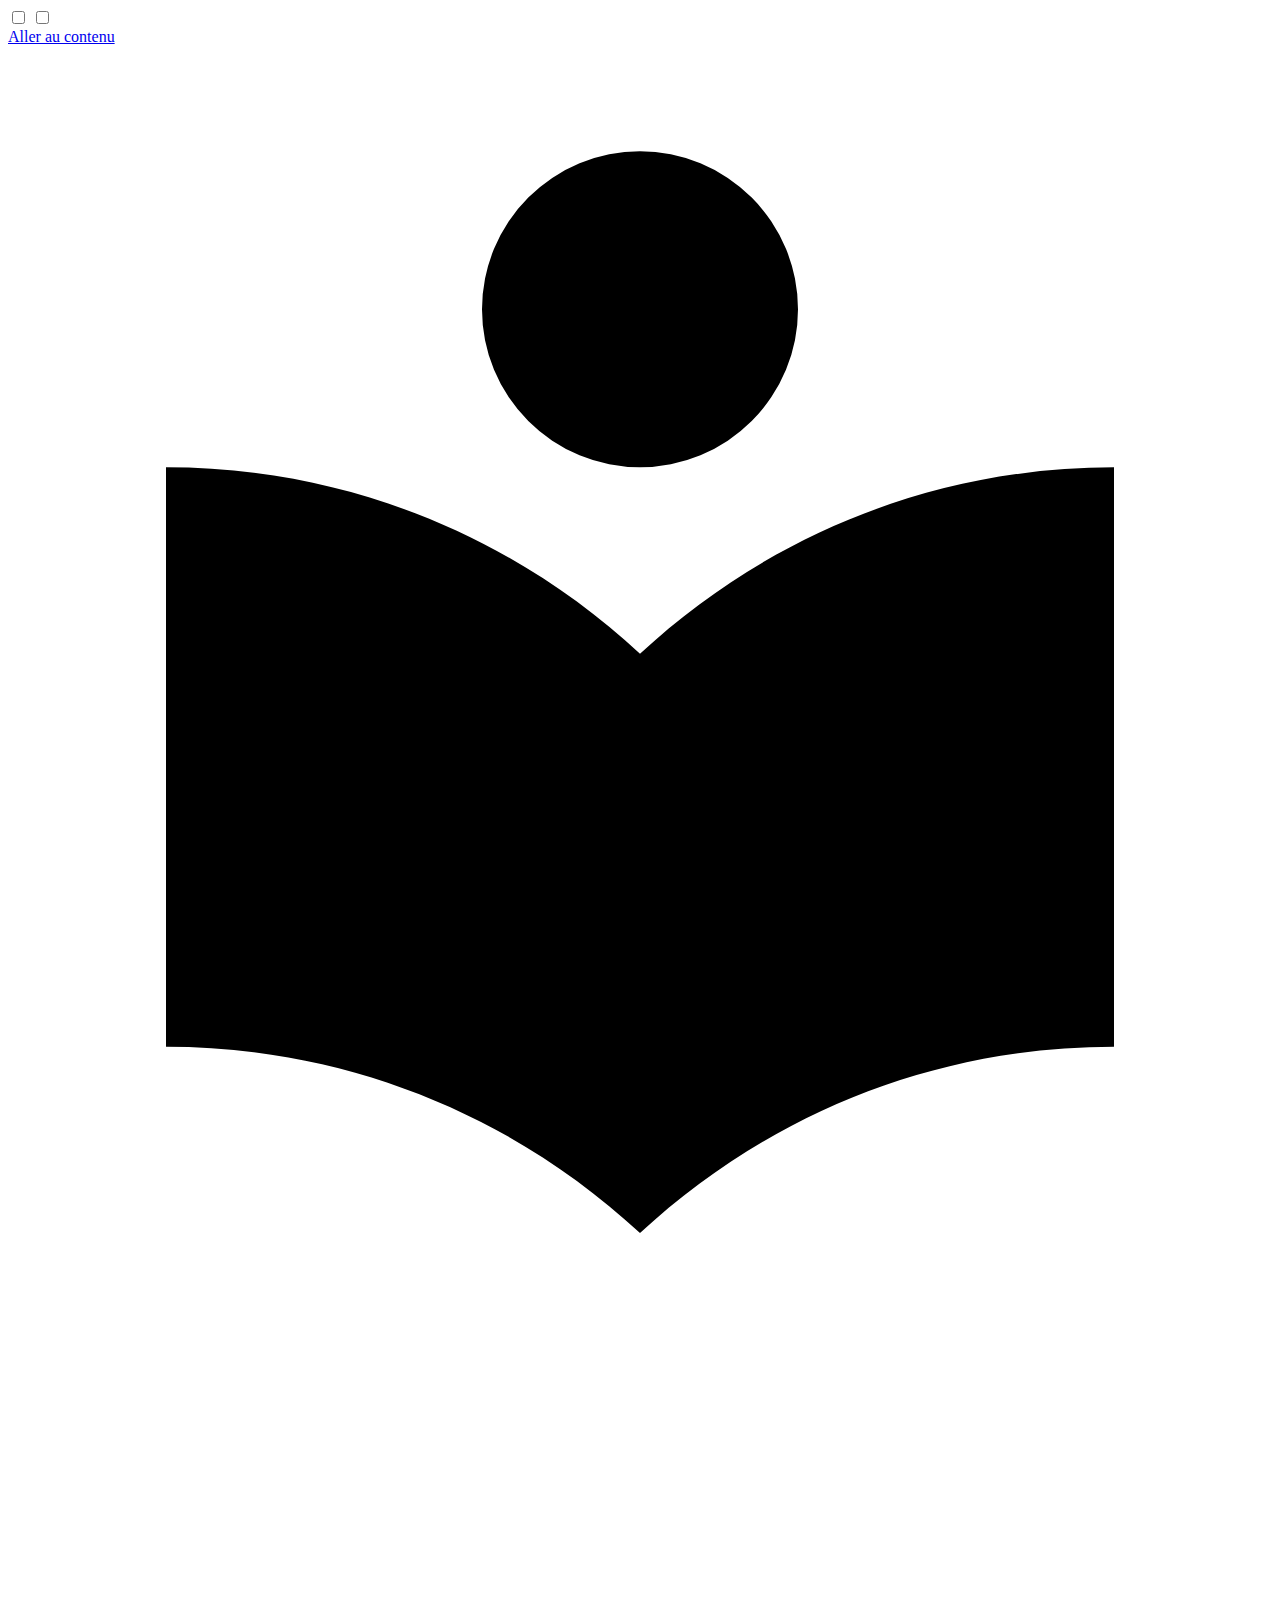
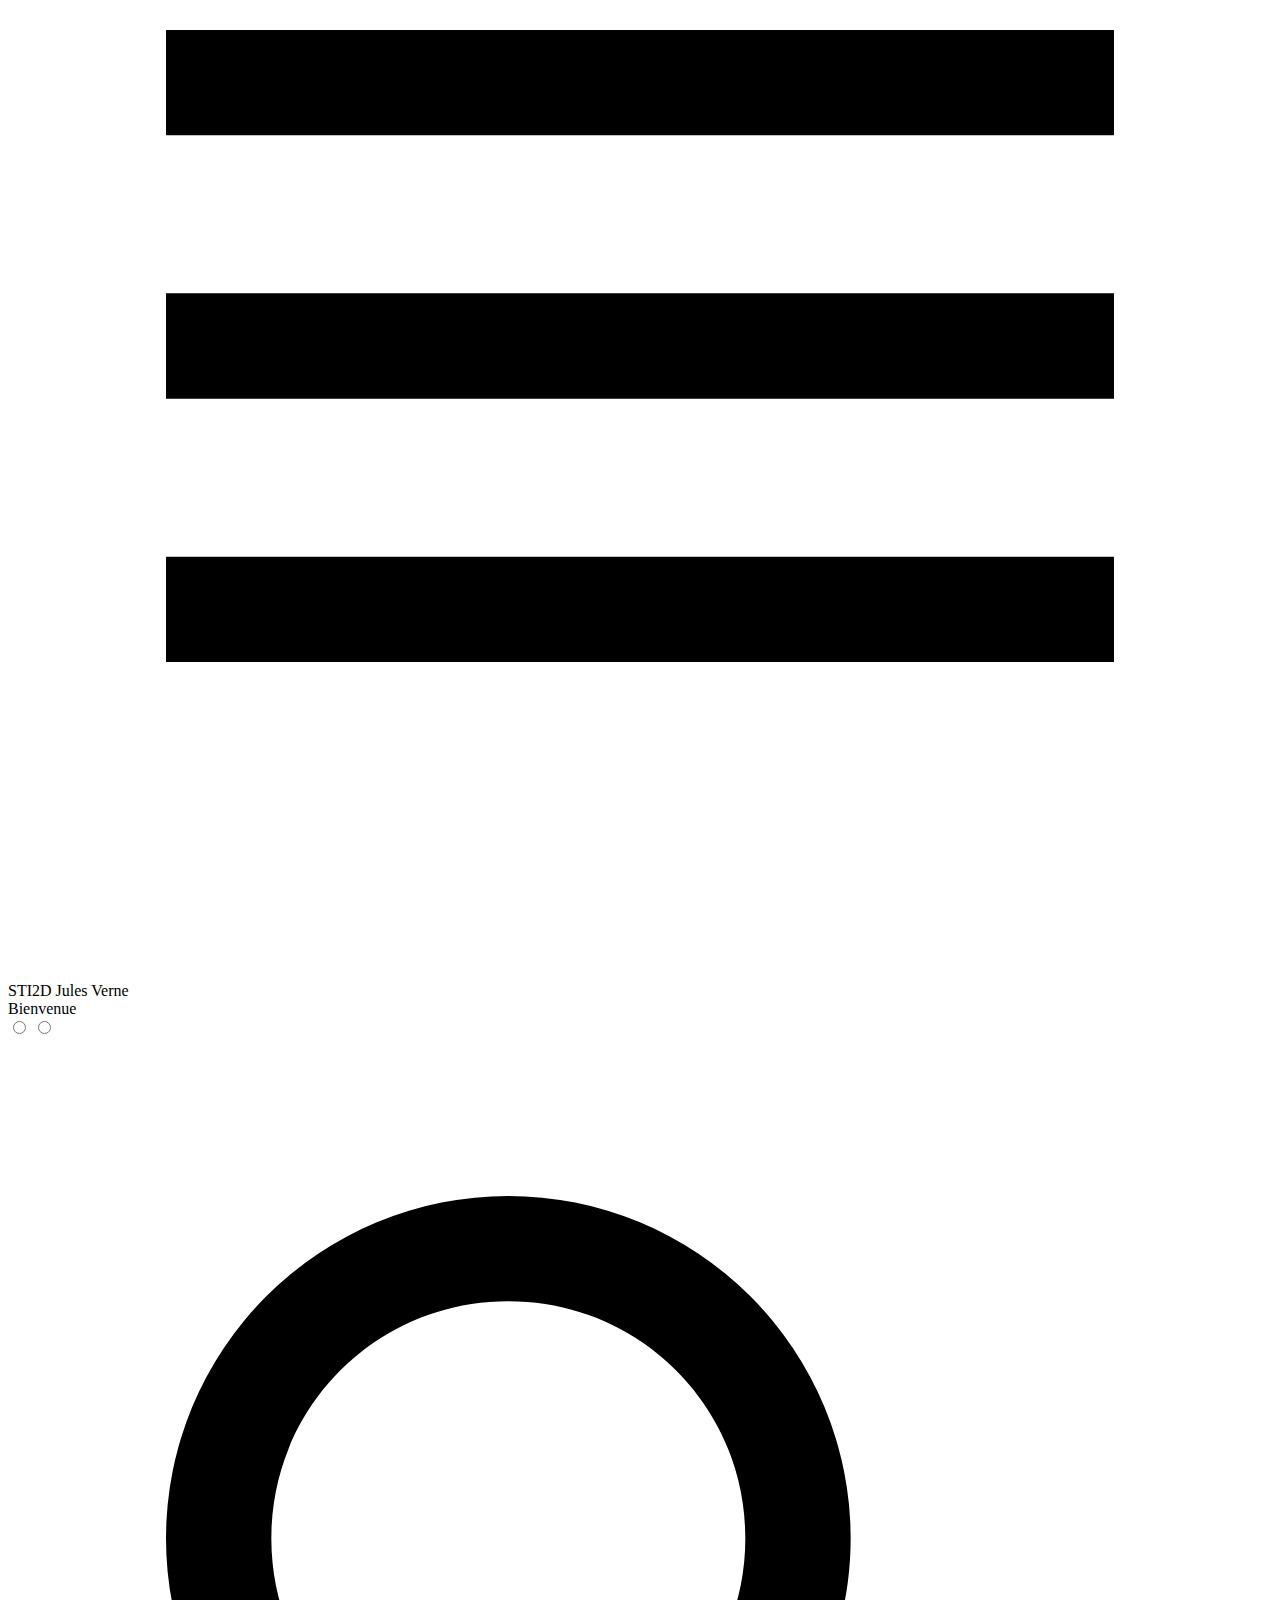
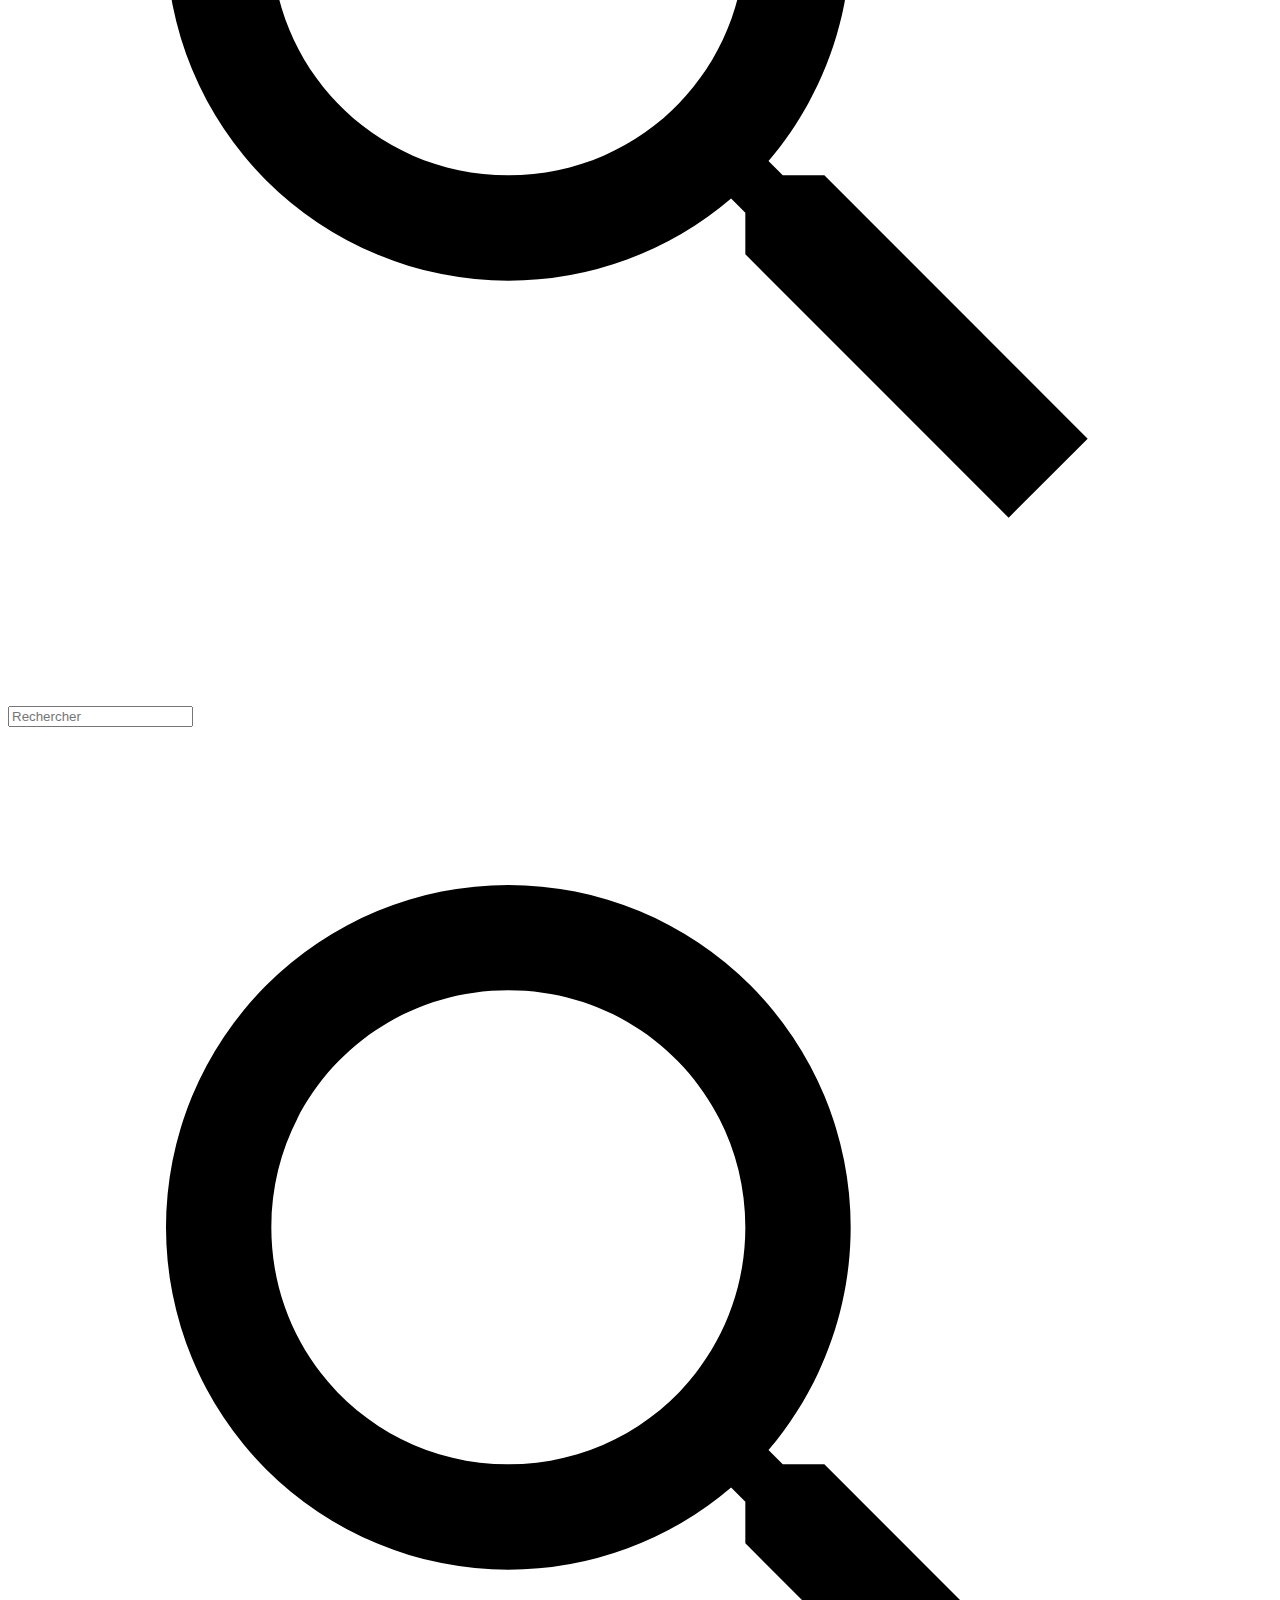
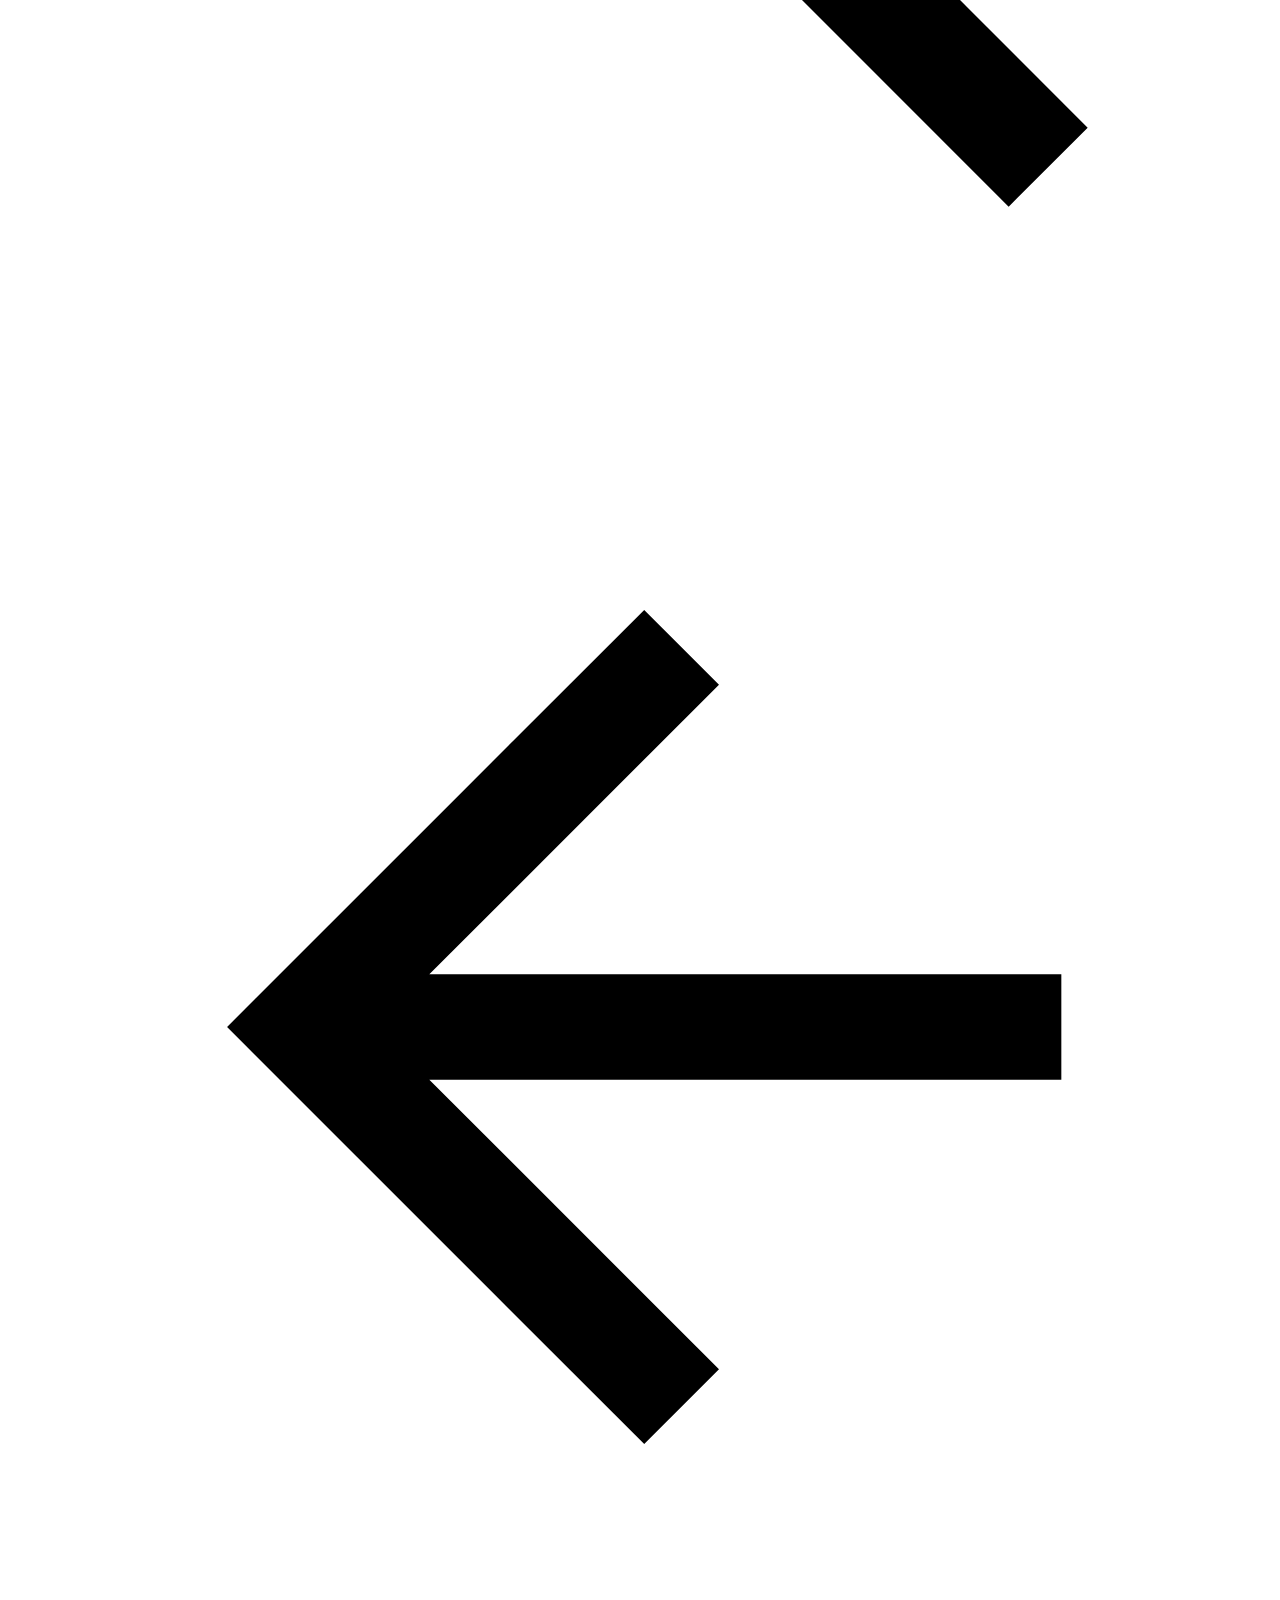
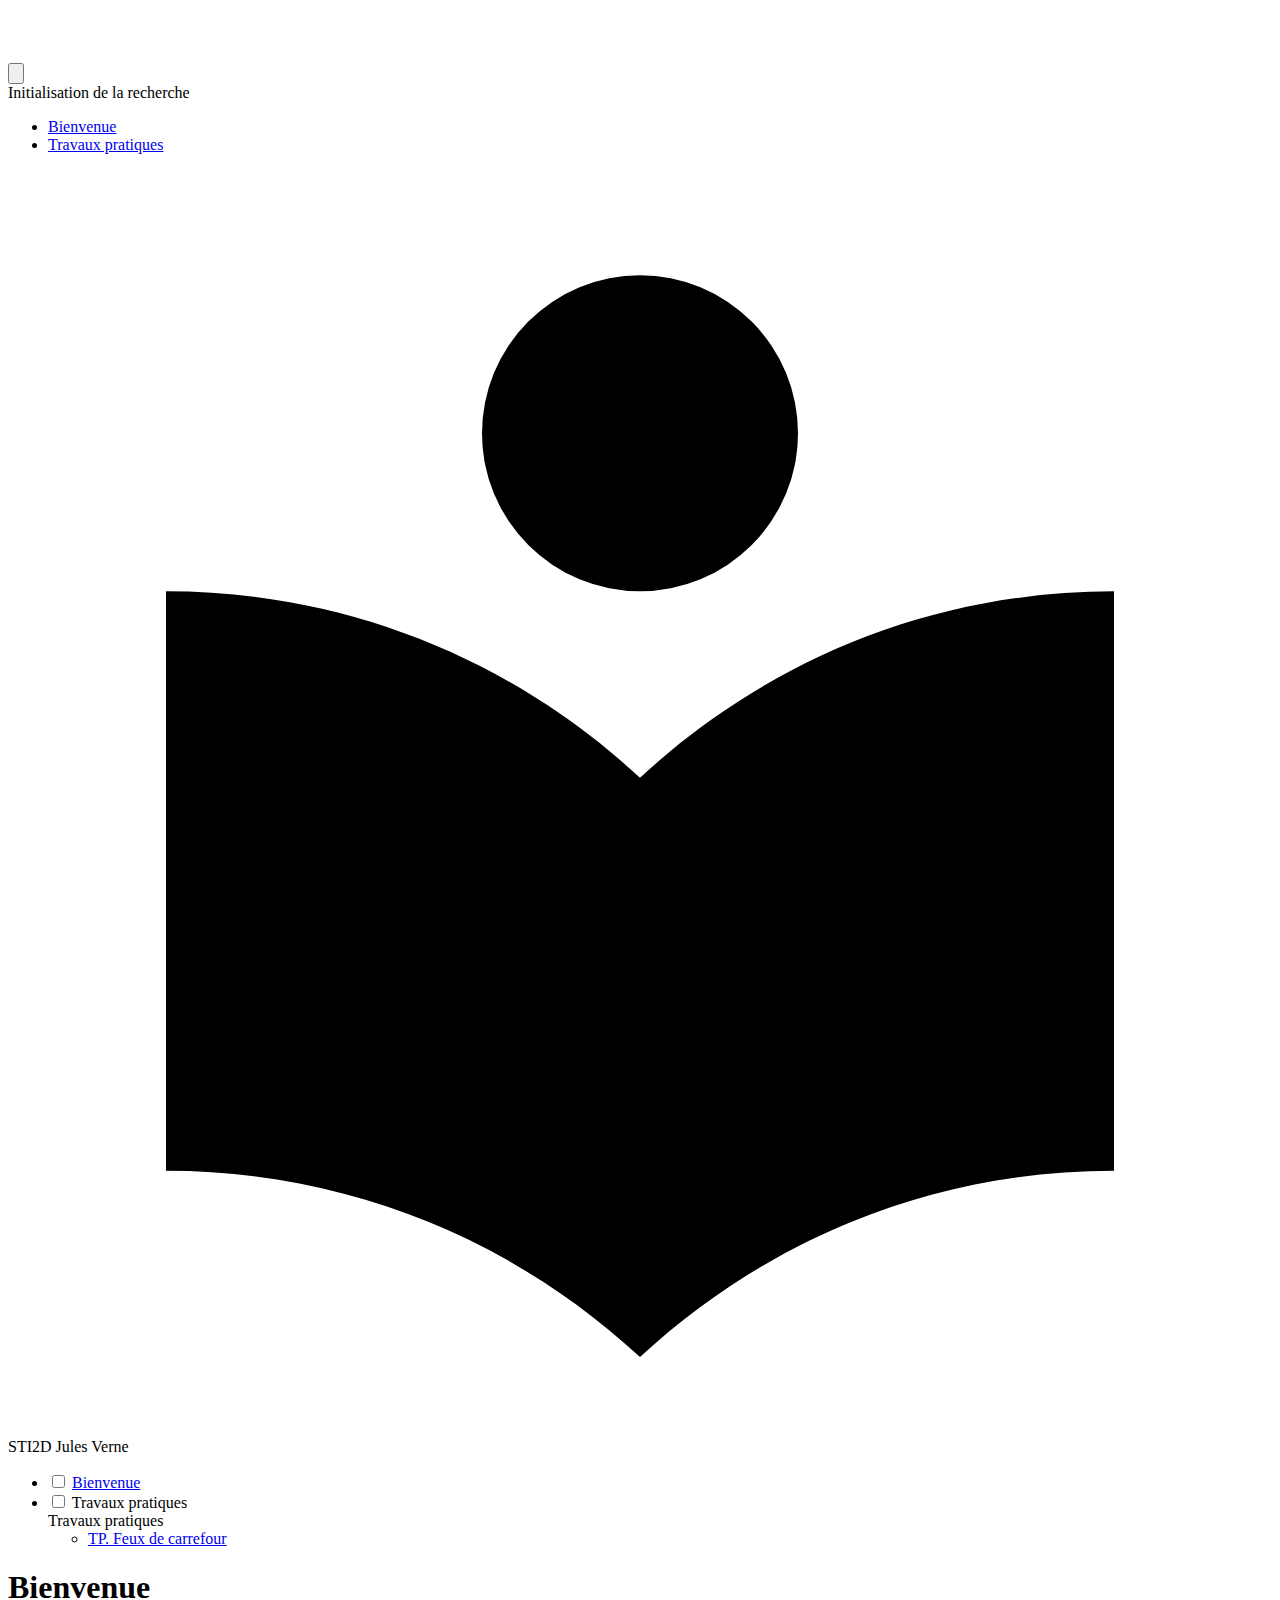
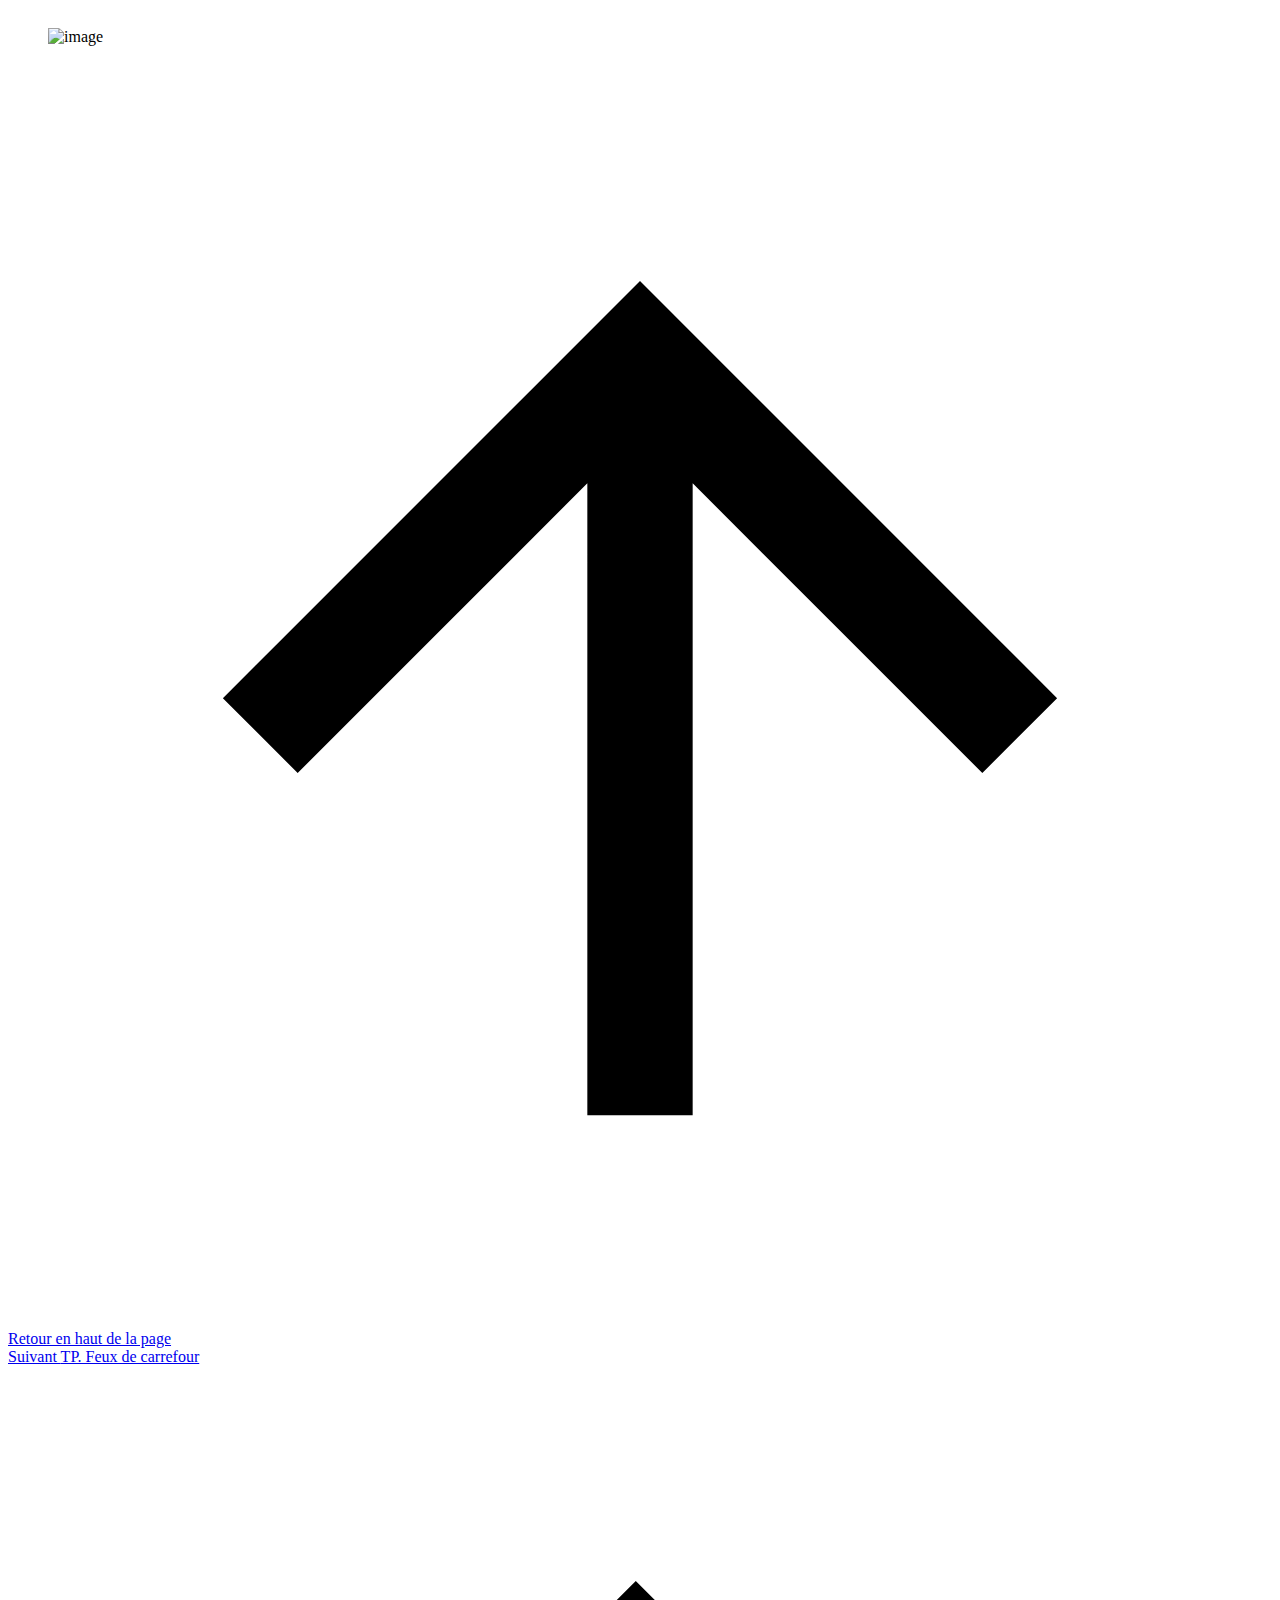
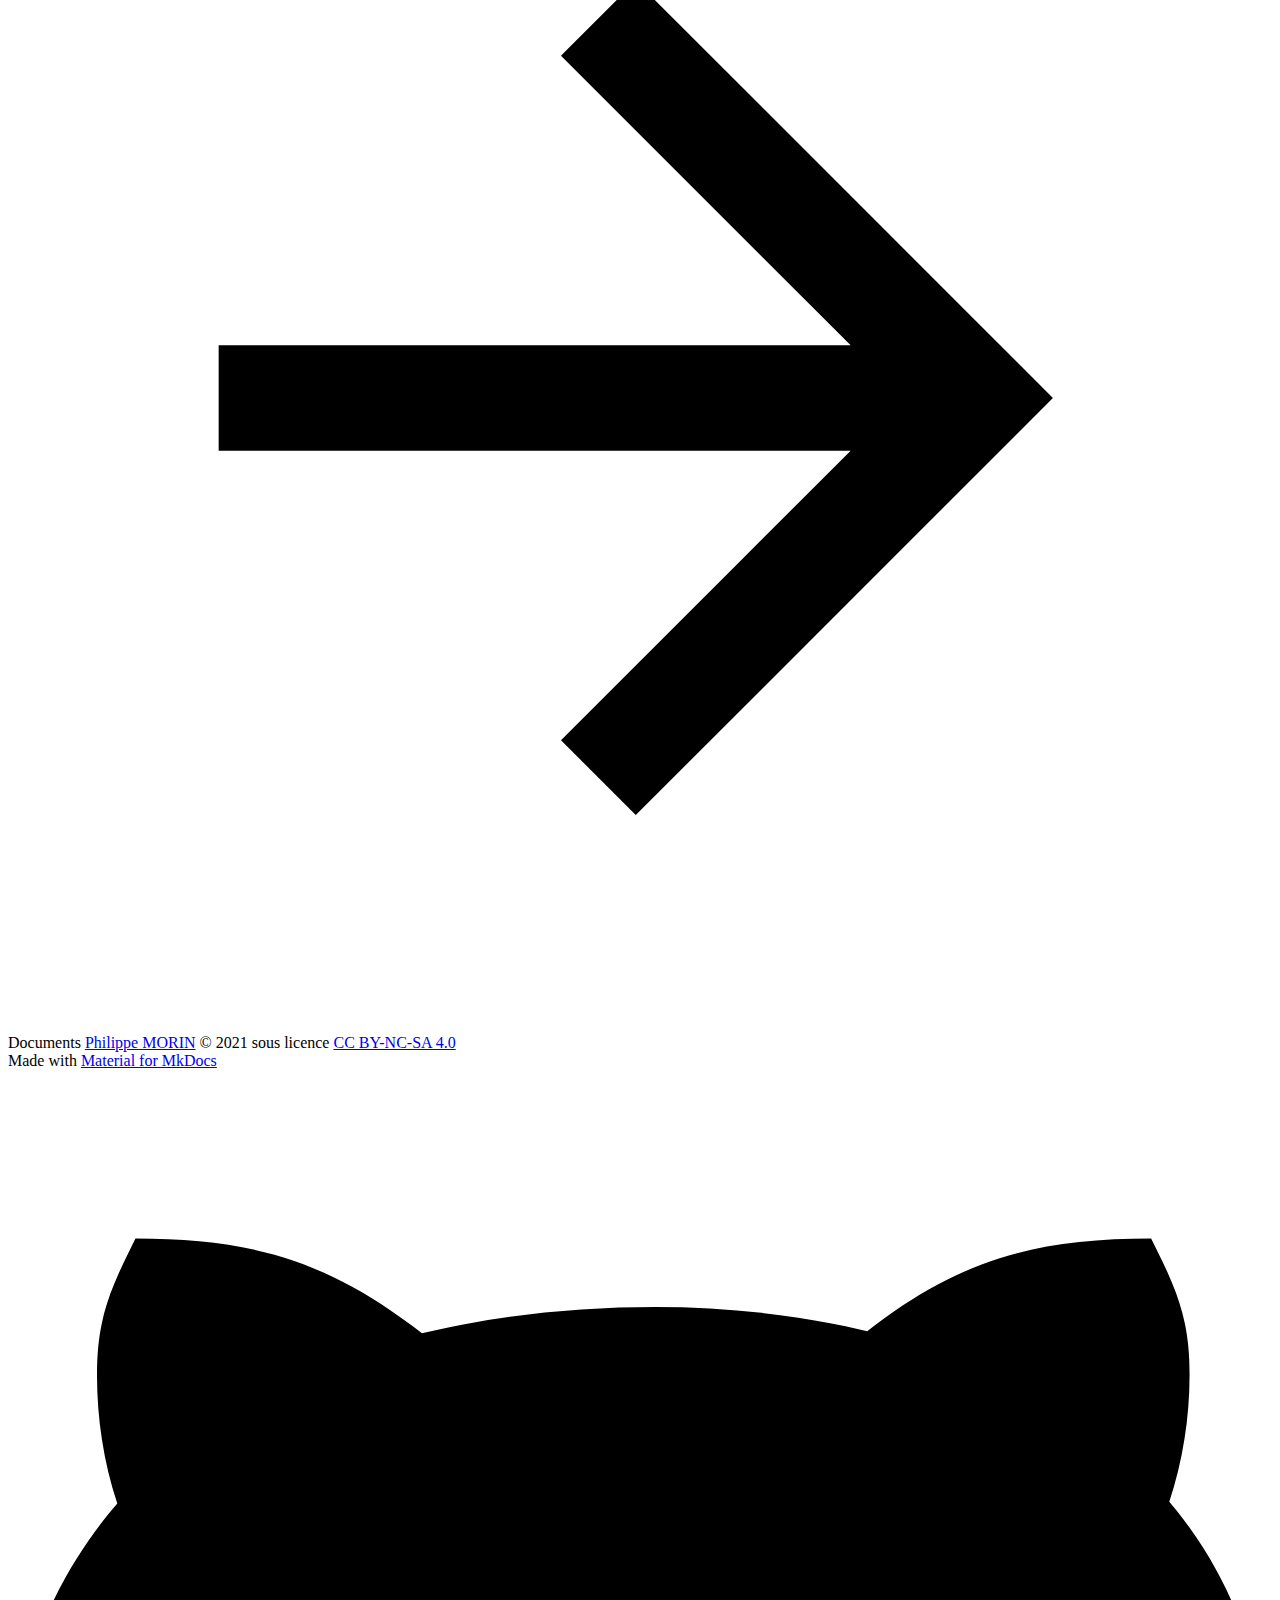
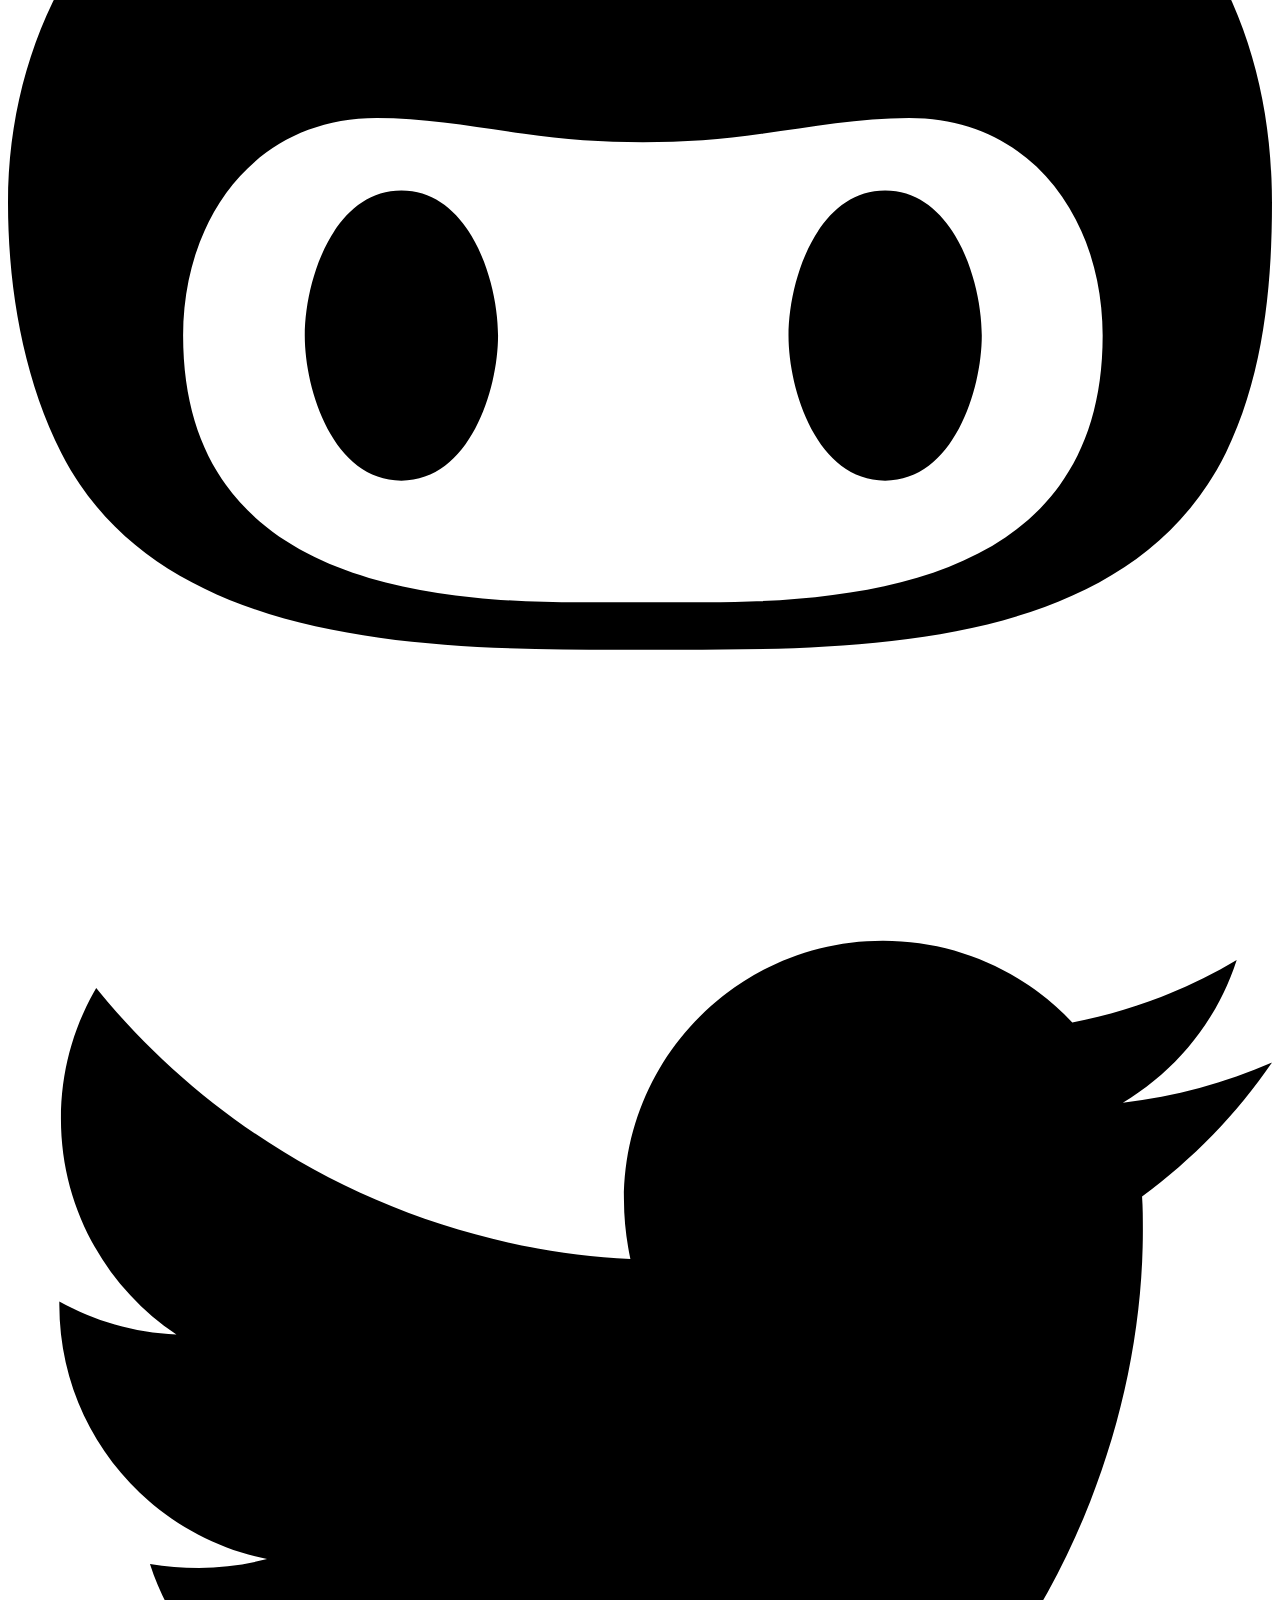
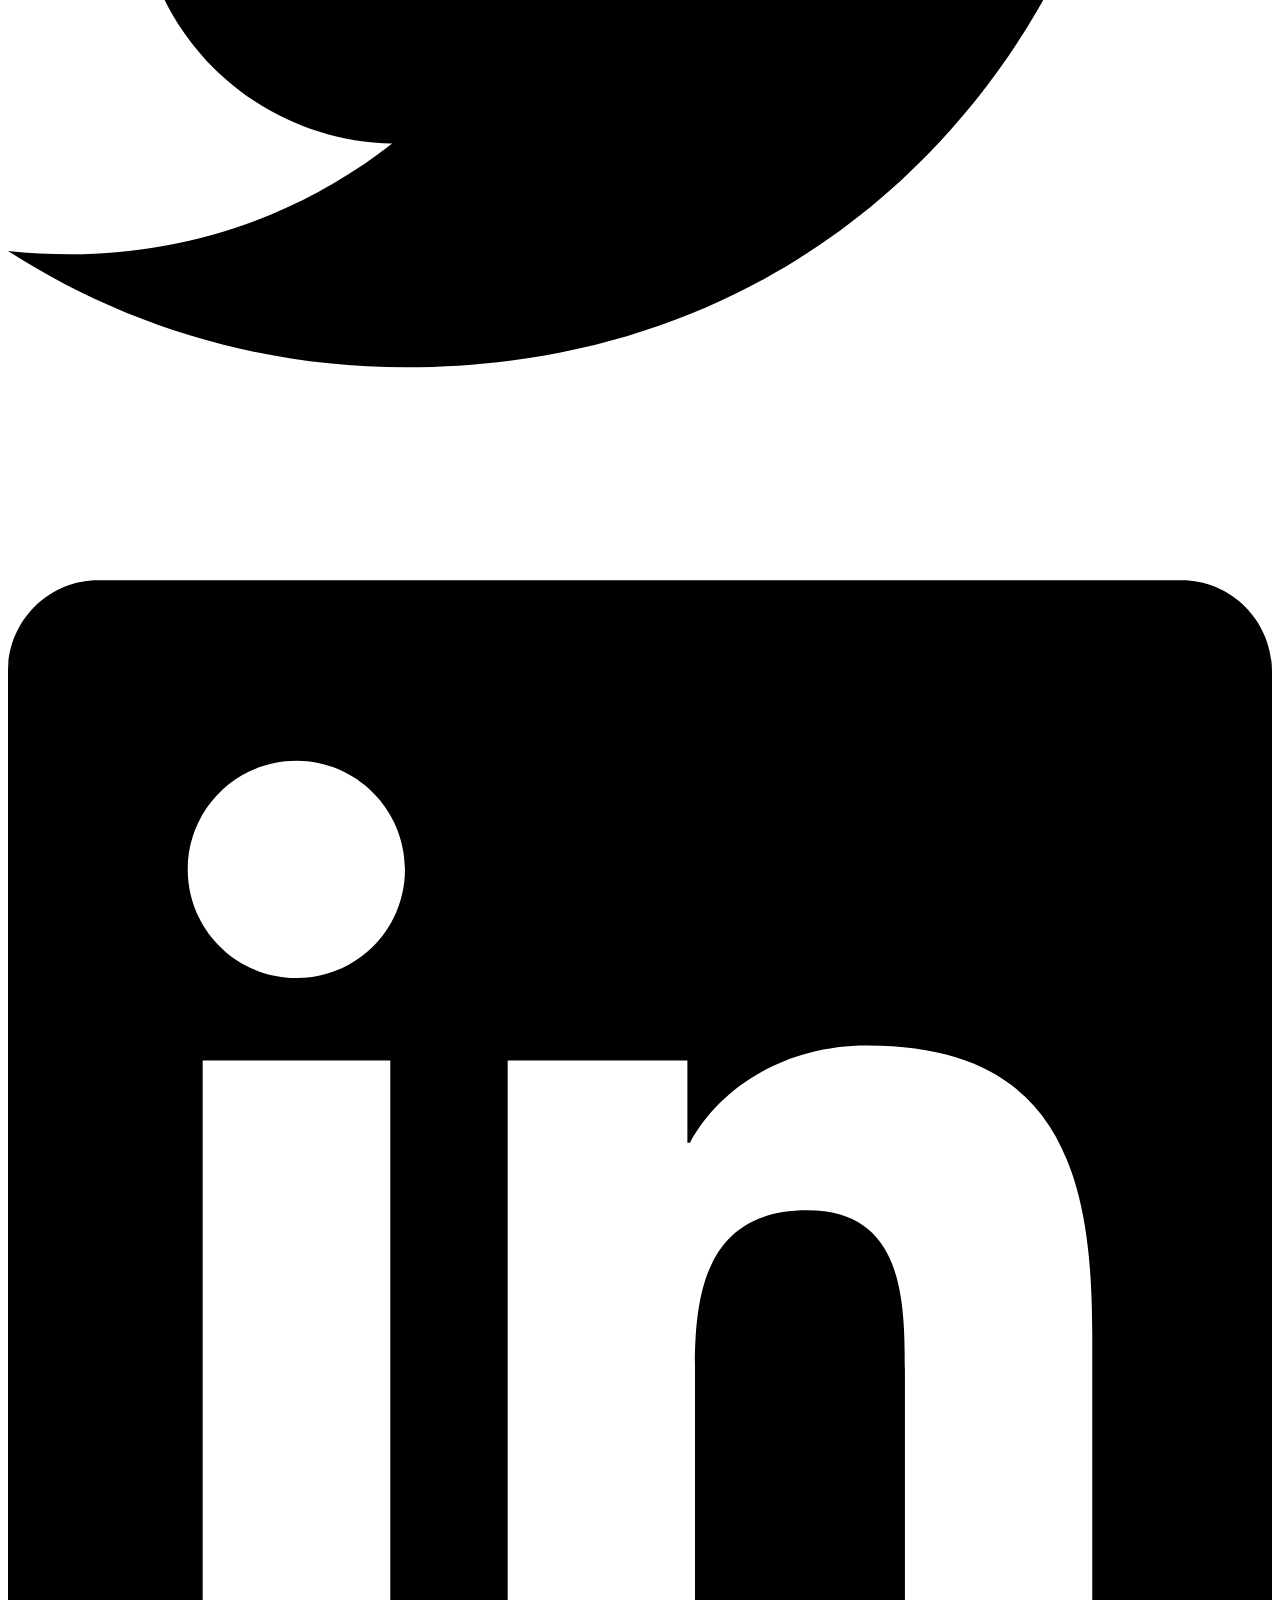
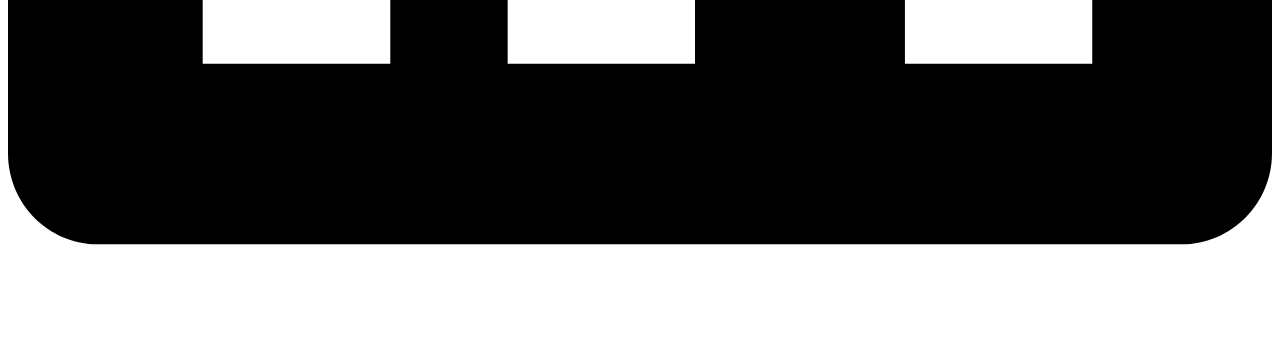
==== index.html @ 25cd3eff "Deployed 61adf43 with MkDocs version: 1.2.3" ====
<!doctype html>
<html lang="fr" class="no-js">
  <head>
    
      <meta charset="utf-8">
      <meta name="viewport" content="width=device-width,initial-scale=1">
      
      
      
      <link rel="icon" href="assets/images/favicon.png">
      <meta name="generator" content="mkdocs-1.2.3, mkdocs-material-8.0.4">
    
    
      
        <title>STI2D Jules Verne</title>
      
    
    
      <link rel="stylesheet" href="assets/stylesheets/main.2a4617e2.min.css">
      
        
        <link rel="stylesheet" href="assets/stylesheets/palette.9204c3b2.min.css">
        
      
    
    
    
      
        
        <link rel="preconnect" href="https://fonts.gstatic.com" crossorigin>
        <link rel="stylesheet" href="https://fonts.googleapis.com/css?family=PT+Sans:300,400,400i,700%7C&display=fallback">
        <style>:root{--md-text-font:"PT Sans";--md-code-font:""}</style>
      
    
    
      <link rel="stylesheet" href="stylesheets/extra.css">
    
    <script>function __md_scope(e,t,_){return new URL(_||(t===localStorage?".":"."),location).pathname+"."+e}function __md_get(e,t=localStorage,_){return JSON.parse(t.getItem(__md_scope(e,t,_)))}function __md_set(e,t,_=localStorage,o){try{_.setItem(__md_scope(e,_,o),JSON.stringify(t))}catch(e){}}</script>
    
      

    
    
  </head>
  
  
    
    
      
    
    
    
    
    <body dir="ltr" data-md-color-scheme="default" data-md-color-primary="teal" data-md-color-accent="purple">
  
    
    
      <script>var palette=__md_get("__palette");if(palette&&"object"==typeof palette.color)for(var[key,value]of Object.entries(palette.color))document.body.setAttribute("data-md-color-"+key,value)</script>
    
    <input class="md-toggle" data-md-toggle="drawer" type="checkbox" id="__drawer" autocomplete="off">
    <input class="md-toggle" data-md-toggle="search" type="checkbox" id="__search" autocomplete="off">
    <label class="md-overlay" for="__drawer"></label>
    <div data-md-component="skip">
      
        
        <a href="#bienvenue" class="md-skip">
          Aller au contenu
        </a>
      
    </div>
    <div data-md-component="announce">
      
    </div>
    
    
      

<header class="md-header" data-md-component="header">
  <nav class="md-header__inner md-grid" aria-label="En-tête">
    <a href="." title="STI2D Jules Verne" class="md-header__button md-logo" aria-label="STI2D Jules Verne" data-md-component="logo">
      
  
  <svg xmlns="http://www.w3.org/2000/svg" viewBox="0 0 24 24"><path d="M12 8a3 3 0 0 0 3-3 3 3 0 0 0-3-3 3 3 0 0 0-3 3 3 3 0 0 0 3 3m0 3.54C9.64 9.35 6.5 8 3 8v11c3.5 0 6.64 1.35 9 3.54 2.36-2.19 5.5-3.54 9-3.54V8c-3.5 0-6.64 1.35-9 3.54z"/></svg>

    </a>
    <label class="md-header__button md-icon" for="__drawer">
      <svg xmlns="http://www.w3.org/2000/svg" viewBox="0 0 24 24"><path d="M3 6h18v2H3V6m0 5h18v2H3v-2m0 5h18v2H3v-2z"/></svg>
    </label>
    <div class="md-header__title" data-md-component="header-title">
      <div class="md-header__ellipsis">
        <div class="md-header__topic">
          <span class="md-ellipsis">
            STI2D Jules Verne
          </span>
        </div>
        <div class="md-header__topic" data-md-component="header-topic">
          <span class="md-ellipsis">
            
              Bienvenue
            
          </span>
        </div>
      </div>
    </div>
    
      <form class="md-header__option" data-md-component="palette">
        
          
          
          <input class="md-option" data-md-color-media="" data-md-color-scheme="default" data-md-color-primary="teal" data-md-color-accent="purple"  aria-label="Switch to dark mode"  type="radio" name="__palette" id="__palette_1">
          
            <label class="md-header__button md-icon" title="Switch to dark mode" for="__palette_2" hidden>
              <svg xmlns="http://www.w3.org/2000/svg" viewBox="0 0 24 24"><path d="M17 6H7c-3.31 0-6 2.69-6 6s2.69 6 6 6h10c3.31 0 6-2.69 6-6s-2.69-6-6-6zm0 10H7c-2.21 0-4-1.79-4-4s1.79-4 4-4h10c2.21 0 4 1.79 4 4s-1.79 4-4 4zM7 9c-1.66 0-3 1.34-3 3s1.34 3 3 3 3-1.34 3-3-1.34-3-3-3z"/></svg>
            </label>
          
        
          
          
          <input class="md-option" data-md-color-media="" data-md-color-scheme="slate" data-md-color-primary="teal" data-md-color-accent="lime"  aria-label="Switch to lignt mode"  type="radio" name="__palette" id="__palette_2">
          
            <label class="md-header__button md-icon" title="Switch to lignt mode" for="__palette_1" hidden>
              <svg xmlns="http://www.w3.org/2000/svg" viewBox="0 0 24 24"><path d="M17 7H7a5 5 0 0 0-5 5 5 5 0 0 0 5 5h10a5 5 0 0 0 5-5 5 5 0 0 0-5-5m0 8a3 3 0 0 1-3-3 3 3 0 0 1 3-3 3 3 0 0 1 3 3 3 3 0 0 1-3 3z"/></svg>
            </label>
          
        
      </form>
    
    
    
      <label class="md-header__button md-icon" for="__search">
        <svg xmlns="http://www.w3.org/2000/svg" viewBox="0 0 24 24"><path d="M9.5 3A6.5 6.5 0 0 1 16 9.5c0 1.61-.59 3.09-1.56 4.23l.27.27h.79l5 5-1.5 1.5-5-5v-.79l-.27-.27A6.516 6.516 0 0 1 9.5 16 6.5 6.5 0 0 1 3 9.5 6.5 6.5 0 0 1 9.5 3m0 2C7 5 5 7 5 9.5S7 14 9.5 14 14 12 14 9.5 12 5 9.5 5z"/></svg>
      </label>
      <div class="md-search" data-md-component="search" role="dialog">
  <label class="md-search__overlay" for="__search"></label>
  <div class="md-search__inner" role="search">
    <form class="md-search__form" name="search">
      <input type="text" class="md-search__input" name="query" aria-label="Rechercher" placeholder="Rechercher" autocapitalize="off" autocorrect="off" autocomplete="off" spellcheck="false" data-md-component="search-query" required>
      <label class="md-search__icon md-icon" for="__search">
        <svg xmlns="http://www.w3.org/2000/svg" viewBox="0 0 24 24"><path d="M9.5 3A6.5 6.5 0 0 1 16 9.5c0 1.61-.59 3.09-1.56 4.23l.27.27h.79l5 5-1.5 1.5-5-5v-.79l-.27-.27A6.516 6.516 0 0 1 9.5 16 6.5 6.5 0 0 1 3 9.5 6.5 6.5 0 0 1 9.5 3m0 2C7 5 5 7 5 9.5S7 14 9.5 14 14 12 14 9.5 12 5 9.5 5z"/></svg>
        <svg xmlns="http://www.w3.org/2000/svg" viewBox="0 0 24 24"><path d="M20 11v2H8l5.5 5.5-1.42 1.42L4.16 12l7.92-7.92L13.5 5.5 8 11h12z"/></svg>
      </label>
      <nav class="md-search__options" aria-label="Search">
        
        <button type="reset" class="md-search__icon md-icon" aria-label="Effacer" tabindex="-1">
          <svg xmlns="http://www.w3.org/2000/svg" viewBox="0 0 24 24"><path d="M19 6.41 17.59 5 12 10.59 6.41 5 5 6.41 10.59 12 5 17.59 6.41 19 12 13.41 17.59 19 19 17.59 13.41 12 19 6.41z"/></svg>
        </button>
      </nav>
      
        <div class="md-search__suggest" data-md-component="search-suggest"></div>
      
    </form>
    <div class="md-search__output">
      <div class="md-search__scrollwrap" data-md-scrollfix>
        <div class="md-search-result" data-md-component="search-result">
          <div class="md-search-result__meta">
            Initialisation de la recherche
          </div>
          <ol class="md-search-result__list"></ol>
        </div>
      </div>
    </div>
  </div>
</div>
    
    
  </nav>
  
</header>
    
    <div class="md-container" data-md-component="container">
      
      
        
          
            
<nav class="md-tabs" aria-label="Onglets" data-md-component="tabs">
  <div class="md-tabs__inner md-grid">
    <ul class="md-tabs__list">
      
        
  
  
    
  


  <li class="md-tabs__item">
    <a href="." class="md-tabs__link md-tabs__link--active">
      Bienvenue
    </a>
  </li>

      
        
  
  


  
  
  
    <li class="md-tabs__item">
      <a href="Travaux%20pratiques/TP-feux-de-carrefour/" class="md-tabs__link">
        Travaux pratiques
      </a>
    </li>
  

      
    </ul>
  </div>
</nav>
          
        
      
      <main class="md-main" data-md-component="main">
        <div class="md-main__inner md-grid">
          
            
              
              <div class="md-sidebar md-sidebar--primary" data-md-component="sidebar" data-md-type="navigation" >
                <div class="md-sidebar__scrollwrap">
                  <div class="md-sidebar__inner">
                    

  


  

<nav class="md-nav md-nav--primary md-nav--lifted md-nav--integrated" aria-label="Navigation" data-md-level="0">
  <label class="md-nav__title" for="__drawer">
    <a href="." title="STI2D Jules Verne" class="md-nav__button md-logo" aria-label="STI2D Jules Verne" data-md-component="logo">
      
  
  <svg xmlns="http://www.w3.org/2000/svg" viewBox="0 0 24 24"><path d="M12 8a3 3 0 0 0 3-3 3 3 0 0 0-3-3 3 3 0 0 0-3 3 3 3 0 0 0 3 3m0 3.54C9.64 9.35 6.5 8 3 8v11c3.5 0 6.64 1.35 9 3.54 2.36-2.19 5.5-3.54 9-3.54V8c-3.5 0-6.64 1.35-9 3.54z"/></svg>

    </a>
    STI2D Jules Verne
  </label>
  
  <ul class="md-nav__list" data-md-scrollfix>
    
      
      
      

  
  
    
  
  
    <li class="md-nav__item md-nav__item--active">
      
      <input class="md-nav__toggle md-toggle" data-md-toggle="toc" type="checkbox" id="__toc">
      
      
        
      
      
      <a href="." class="md-nav__link md-nav__link--active">
        Bienvenue
      </a>
      
    </li>
  

    
      
      
      

  
  
  
    
    <li class="md-nav__item md-nav__item--nested">
      
      
        <input class="md-nav__toggle md-toggle" data-md-toggle="__nav_2" type="checkbox" id="__nav_2" >
      
      
      
      
        <label class="md-nav__link" for="__nav_2">
          Travaux pratiques
          <span class="md-nav__icon md-icon"></span>
        </label>
      
      <nav class="md-nav" aria-label="Travaux pratiques" data-md-level="1">
        <label class="md-nav__title" for="__nav_2">
          <span class="md-nav__icon md-icon"></span>
          Travaux pratiques
        </label>
        <ul class="md-nav__list" data-md-scrollfix>
          
            
              
  
  
  
    <li class="md-nav__item">
      <a href="Travaux%20pratiques/TP-feux-de-carrefour/" class="md-nav__link">
        TP. Feux de carrefour
      </a>
    </li>
  

            
          
        </ul>
      </nav>
    </li>
  

    
  </ul>
</nav>
                  </div>
                </div>
              </div>
            
            
          
          <div class="md-content" data-md-component="content">
            <article class="md-content__inner md-typeset">
              
                

<h1 id="bienvenue">Bienvenue</h1>
<figure>
<p><img alt="image" src="images/Logo-STI2D.png" /></p>
</figure>

              
            </article>
          </div>
        </div>
        
          <a href="#" class="md-top md-icon" data-md-component="top" data-md-state="hidden">
            <svg xmlns="http://www.w3.org/2000/svg" viewBox="0 0 24 24"><path d="M13 20h-2V8l-5.5 5.5-1.42-1.42L12 4.16l7.92 7.92-1.42 1.42L13 8v12z"/></svg>
            Retour en haut de la page
          </a>
        
      </main>
      
        <footer class="md-footer">
  
    <nav class="md-footer__inner md-grid" aria-label="Pied de page">
      
      
        
        <a href="Travaux%20pratiques/TP-feux-de-carrefour/" class="md-footer__link md-footer__link--next" aria-label="Suivant: TP. Feux de carrefour" rel="next">
          <div class="md-footer__title">
            <div class="md-ellipsis">
              <span class="md-footer__direction">
                Suivant
              </span>
              TP. Feux de carrefour
            </div>
          </div>
          <div class="md-footer__button md-icon">
            <svg xmlns="http://www.w3.org/2000/svg" viewBox="0 0 24 24"><path d="M4 11v2h12l-5.5 5.5 1.42 1.42L19.84 12l-7.92-7.92L10.5 5.5 16 11H4z"/></svg>
          </div>
        </a>
      
    </nav>
  
  <div class="md-footer-meta md-typeset">
    <div class="md-footer-meta__inner md-grid">
      <div class="md-copyright">
  
    <div class="md-copyright__highlight">
      Documents <a href="https://github.com/phmorin" target="_blank">Philippe MORIN</a> &copy; 2021 sous licence <a href="https://creativecommons.org/licenses/by-nc-sa/4.0/deed.fr" target="_blank">CC BY-NC-SA 4.0</a>

    </div>
  
  
    Made with
    <a href="https://squidfunk.github.io/mkdocs-material/" target="_blank" rel="noopener">
      Material for MkDocs
    </a>
  
</div>
      
        <div class="md-social">
  
    
    
      
      
    
    <a href="https://github.com/phmorin" target="_blank" rel="noopener" title="github.com" class="md-social__link">
      <svg xmlns="http://www.w3.org/2000/svg" viewBox="0 0 480 512"><path d="M186.1 328.7c0 20.9-10.9 55.1-36.7 55.1s-36.7-34.2-36.7-55.1 10.9-55.1 36.7-55.1 36.7 34.2 36.7 55.1zM480 278.2c0 31.9-3.2 65.7-17.5 95-37.9 76.6-142.1 74.8-216.7 74.8-75.8 0-186.2 2.7-225.6-74.8-14.6-29-20.2-63.1-20.2-95 0-41.9 13.9-81.5 41.5-113.6-5.2-15.8-7.7-32.4-7.7-48.8 0-21.5 4.9-32.3 14.6-51.8 45.3 0 74.3 9 108.8 36 29-6.9 58.8-10 88.7-10 27 0 54.2 2.9 80.4 9.2 34-26.7 63-35.2 107.8-35.2 9.8 19.5 14.6 30.3 14.6 51.8 0 16.4-2.6 32.7-7.7 48.2 27.5 32.4 39 72.3 39 114.2zm-64.3 50.5c0-43.9-26.7-82.6-73.5-82.6-18.9 0-37 3.4-56 6-14.9 2.3-29.8 3.2-45.1 3.2-15.2 0-30.1-.9-45.1-3.2-18.7-2.6-37-6-56-6-46.8 0-73.5 38.7-73.5 82.6 0 87.8 80.4 101.3 150.4 101.3h48.2c70.3 0 150.6-13.4 150.6-101.3zm-82.6-55.1c-25.8 0-36.7 34.2-36.7 55.1s10.9 55.1 36.7 55.1 36.7-34.2 36.7-55.1-10.9-55.1-36.7-55.1z"/></svg>
    </a>
  
    
    
      
      
    
    <a href="https://twitter.com/phmorin" target="_blank" rel="noopener" title="twitter.com" class="md-social__link">
      <svg xmlns="http://www.w3.org/2000/svg" viewBox="0 0 512 512"><path d="M459.37 151.716c.325 4.548.325 9.097.325 13.645 0 138.72-105.583 298.558-298.558 298.558-59.452 0-114.68-17.219-161.137-47.106 8.447.974 16.568 1.299 25.34 1.299 49.055 0 94.213-16.568 130.274-44.832-46.132-.975-84.792-31.188-98.112-72.772 6.498.974 12.995 1.624 19.818 1.624 9.421 0 18.843-1.3 27.614-3.573-48.081-9.747-84.143-51.98-84.143-102.985v-1.299c13.969 7.797 30.214 12.67 47.431 13.319-28.264-18.843-46.781-51.005-46.781-87.391 0-19.492 5.197-37.36 14.294-52.954 51.655 63.675 129.3 105.258 216.365 109.807-1.624-7.797-2.599-15.918-2.599-24.04 0-57.828 46.782-104.934 104.934-104.934 30.213 0 57.502 12.67 76.67 33.137 23.715-4.548 46.456-13.32 66.599-25.34-7.798 24.366-24.366 44.833-46.132 57.827 21.117-2.273 41.584-8.122 60.426-16.243-14.292 20.791-32.161 39.308-52.628 54.253z"/></svg>
    </a>
  
    
    
      
      
    
    <a href="https://www.linkedin.com/phmorin" target="_blank" rel="noopener" title="www.linkedin.com" class="md-social__link">
      <svg xmlns="http://www.w3.org/2000/svg" viewBox="0 0 448 512"><path d="M416 32H31.9C14.3 32 0 46.5 0 64.3v383.4C0 465.5 14.3 480 31.9 480H416c17.6 0 32-14.5 32-32.3V64.3c0-17.8-14.4-32.3-32-32.3zM135.4 416H69V202.2h66.5V416zm-33.2-243c-21.3 0-38.5-17.3-38.5-38.5S80.9 96 102.2 96c21.2 0 38.5 17.3 38.5 38.5 0 21.3-17.2 38.5-38.5 38.5zm282.1 243h-66.4V312c0-24.8-.5-56.7-34.5-56.7-34.6 0-39.9 27-39.9 54.9V416h-66.4V202.2h63.7v29.2h.9c8.9-16.8 30.6-34.5 62.9-34.5 67.2 0 79.7 44.3 79.7 101.9V416z"/></svg>
    </a>
  
</div>
      
    </div>
  </div>
</footer>
      
    </div>
    <div class="md-dialog" data-md-component="dialog">
      <div class="md-dialog__inner md-typeset"></div>
    </div>
    <script id="__config" type="application/json">{"base": ".", "features": ["navigation.tabs", "navigation.sections", "toc.integrate", "navigation.top", "search.suggest", "search.highlight", "content.tabs.link", "content.code.annotation", "content.code.copy"], "translations": {"clipboard.copy": "Copier dans le presse-papier", "clipboard.copied": "Copi\u00e9 dans le presse-papier", "search.config.lang": "fr", "search.config.pipeline": "trimmer, stopWordFilter", "search.config.separator": "[\\s\\-]+", "search.placeholder": "Rechercher", "search.result.placeholder": "Taper pour d\u00e9marrer la recherche", "search.result.none": "Aucun document trouv\u00e9", "search.result.one": "1 document trouv\u00e9", "search.result.other": "# documents trouv\u00e9s", "search.result.more.one": "1 de plus sur cette page", "search.result.more.other": "# de plus sur cette page", "search.result.term.missing": "Non trouv\u00e9", "select.version.title": "S\u00e9lectionner la version"}, "search": "assets/javascripts/workers/search.ca141e46.min.js"}</script>
    
    
      <script src="assets/javascripts/bundle.6baa0517.min.js"></script>
      
    
  </body>
</html>
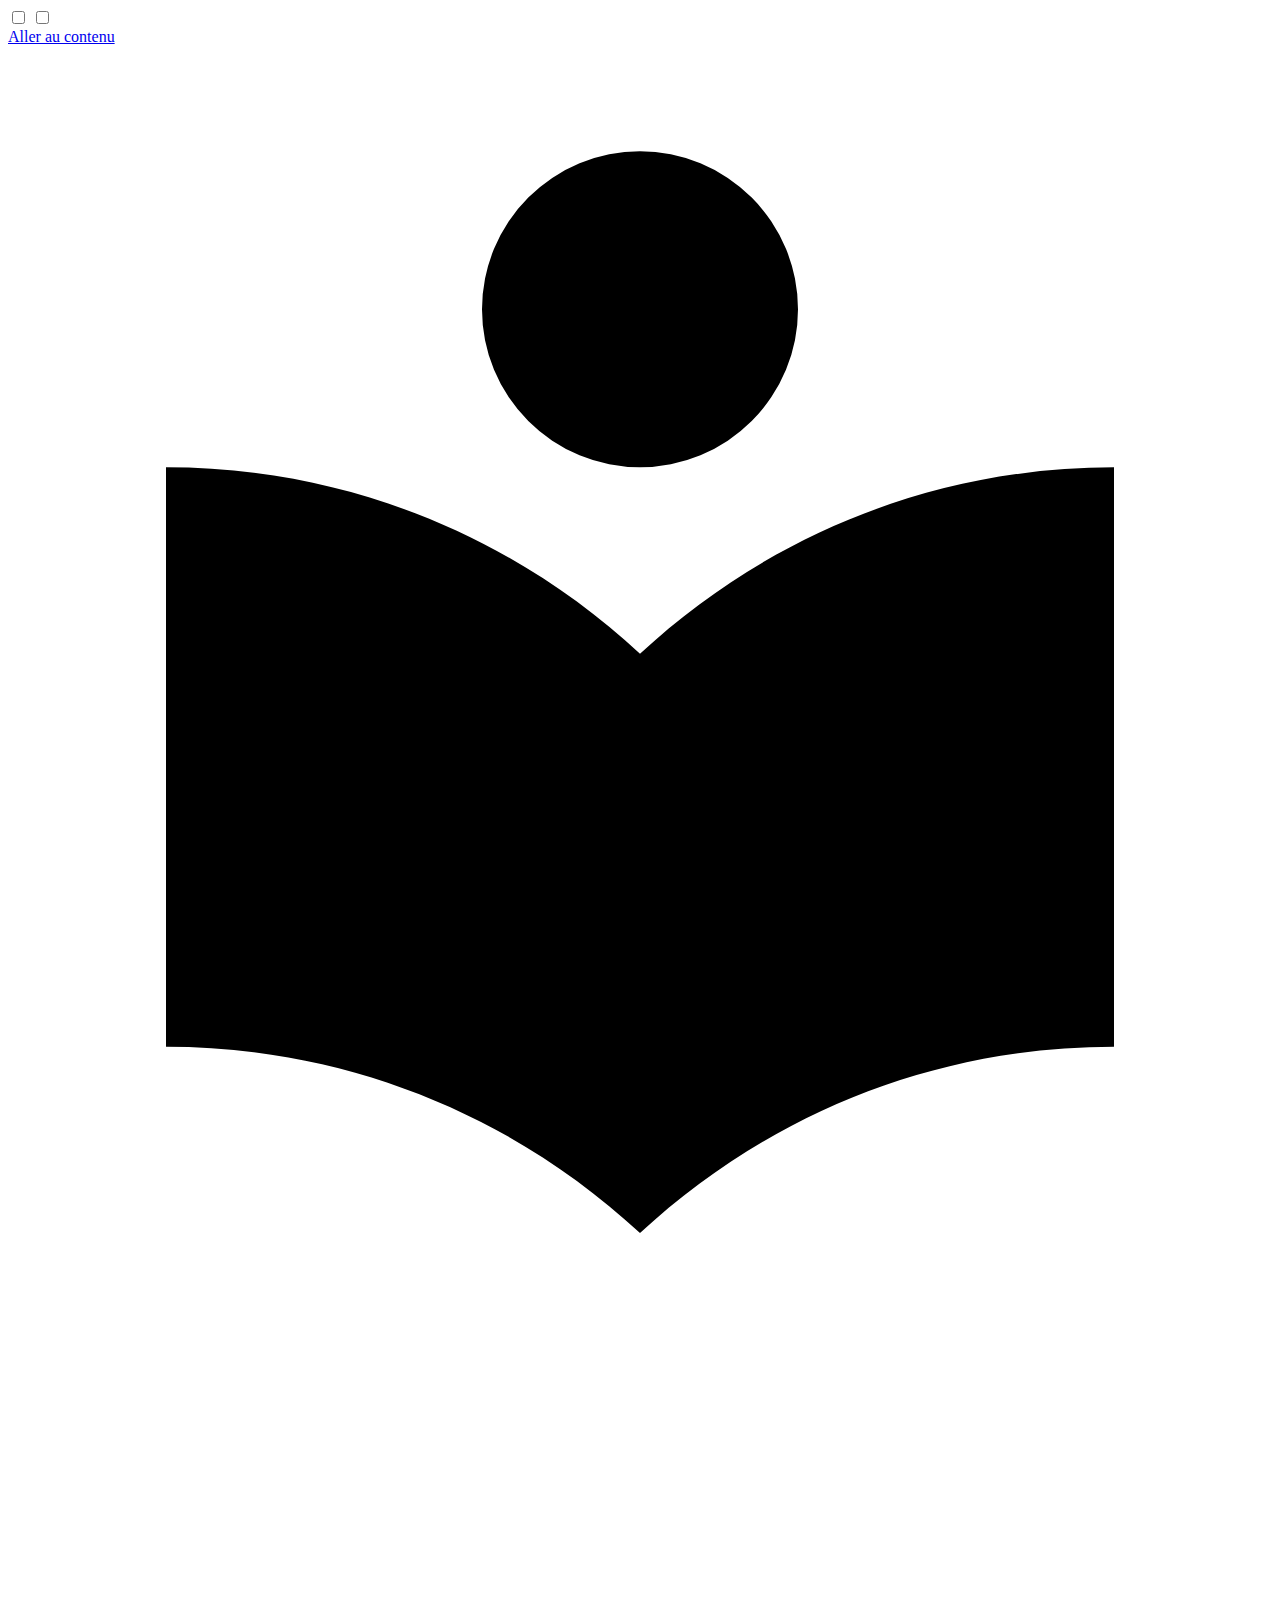
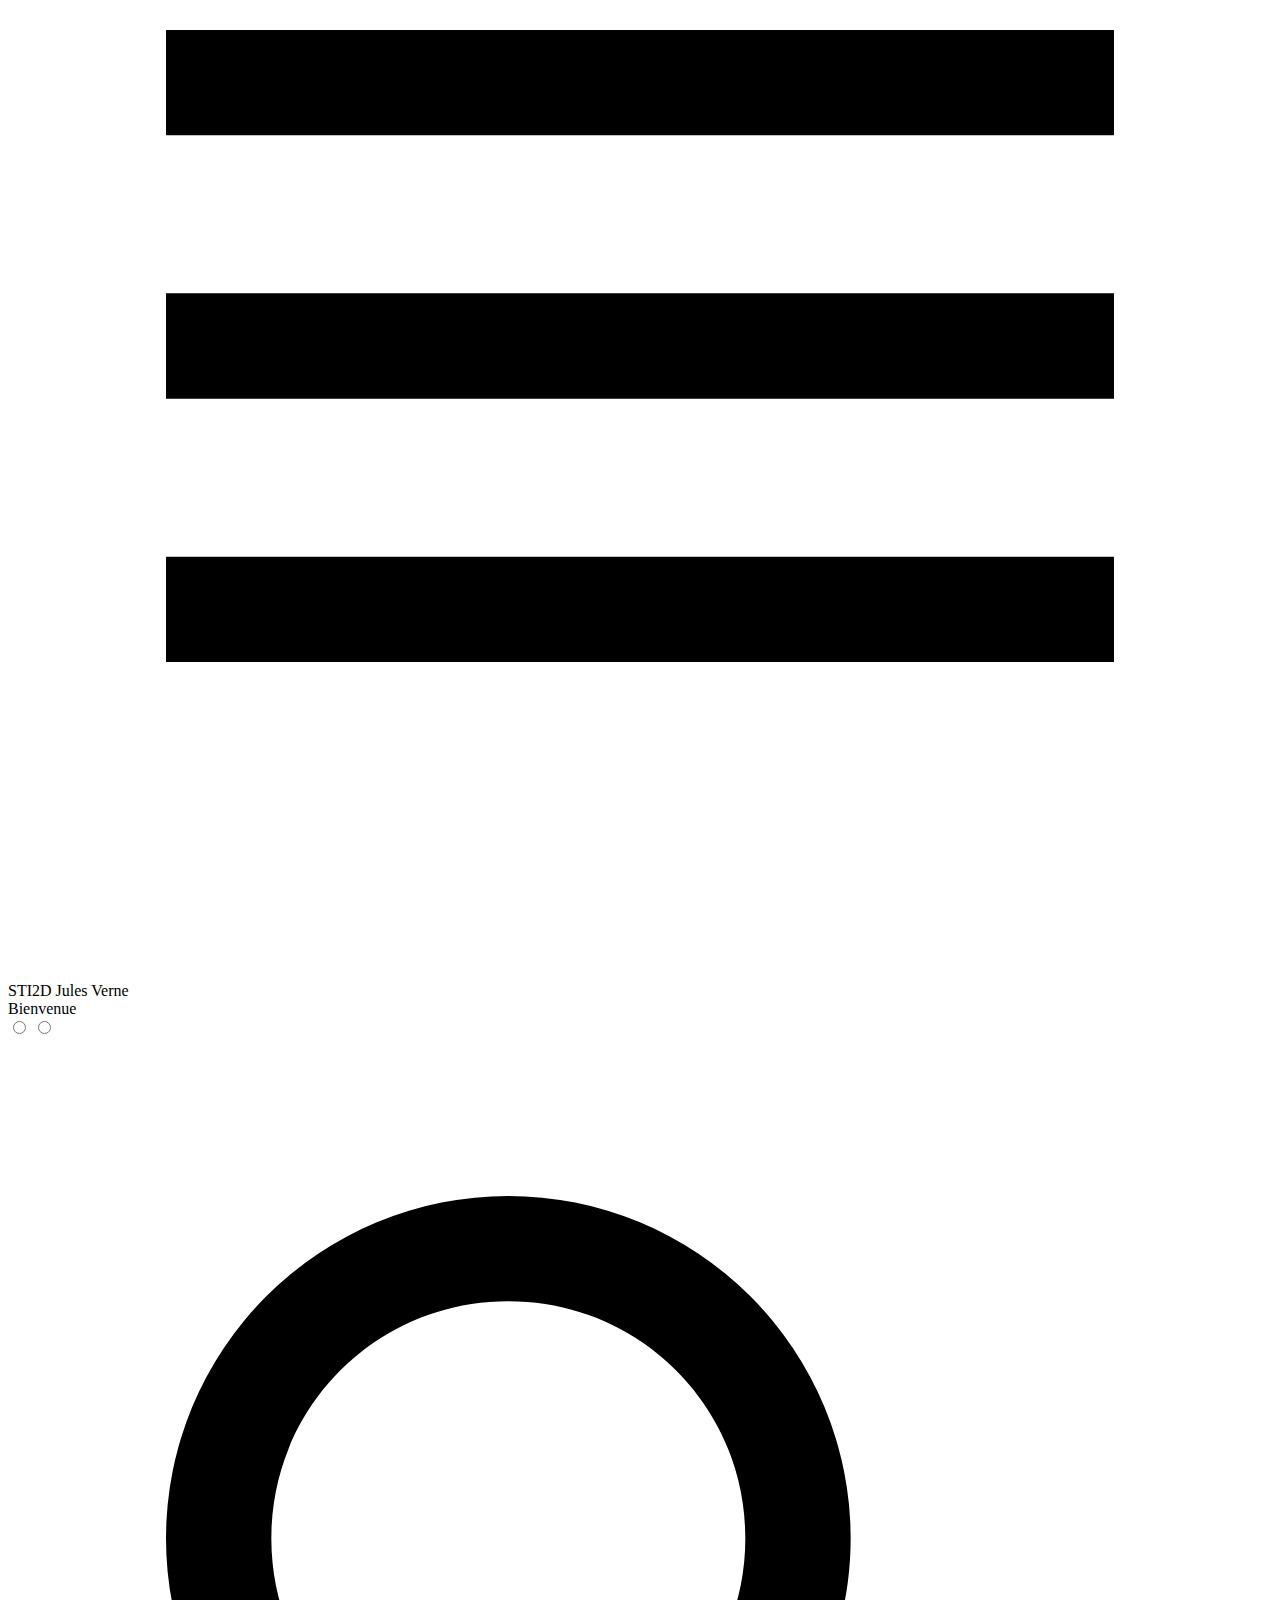
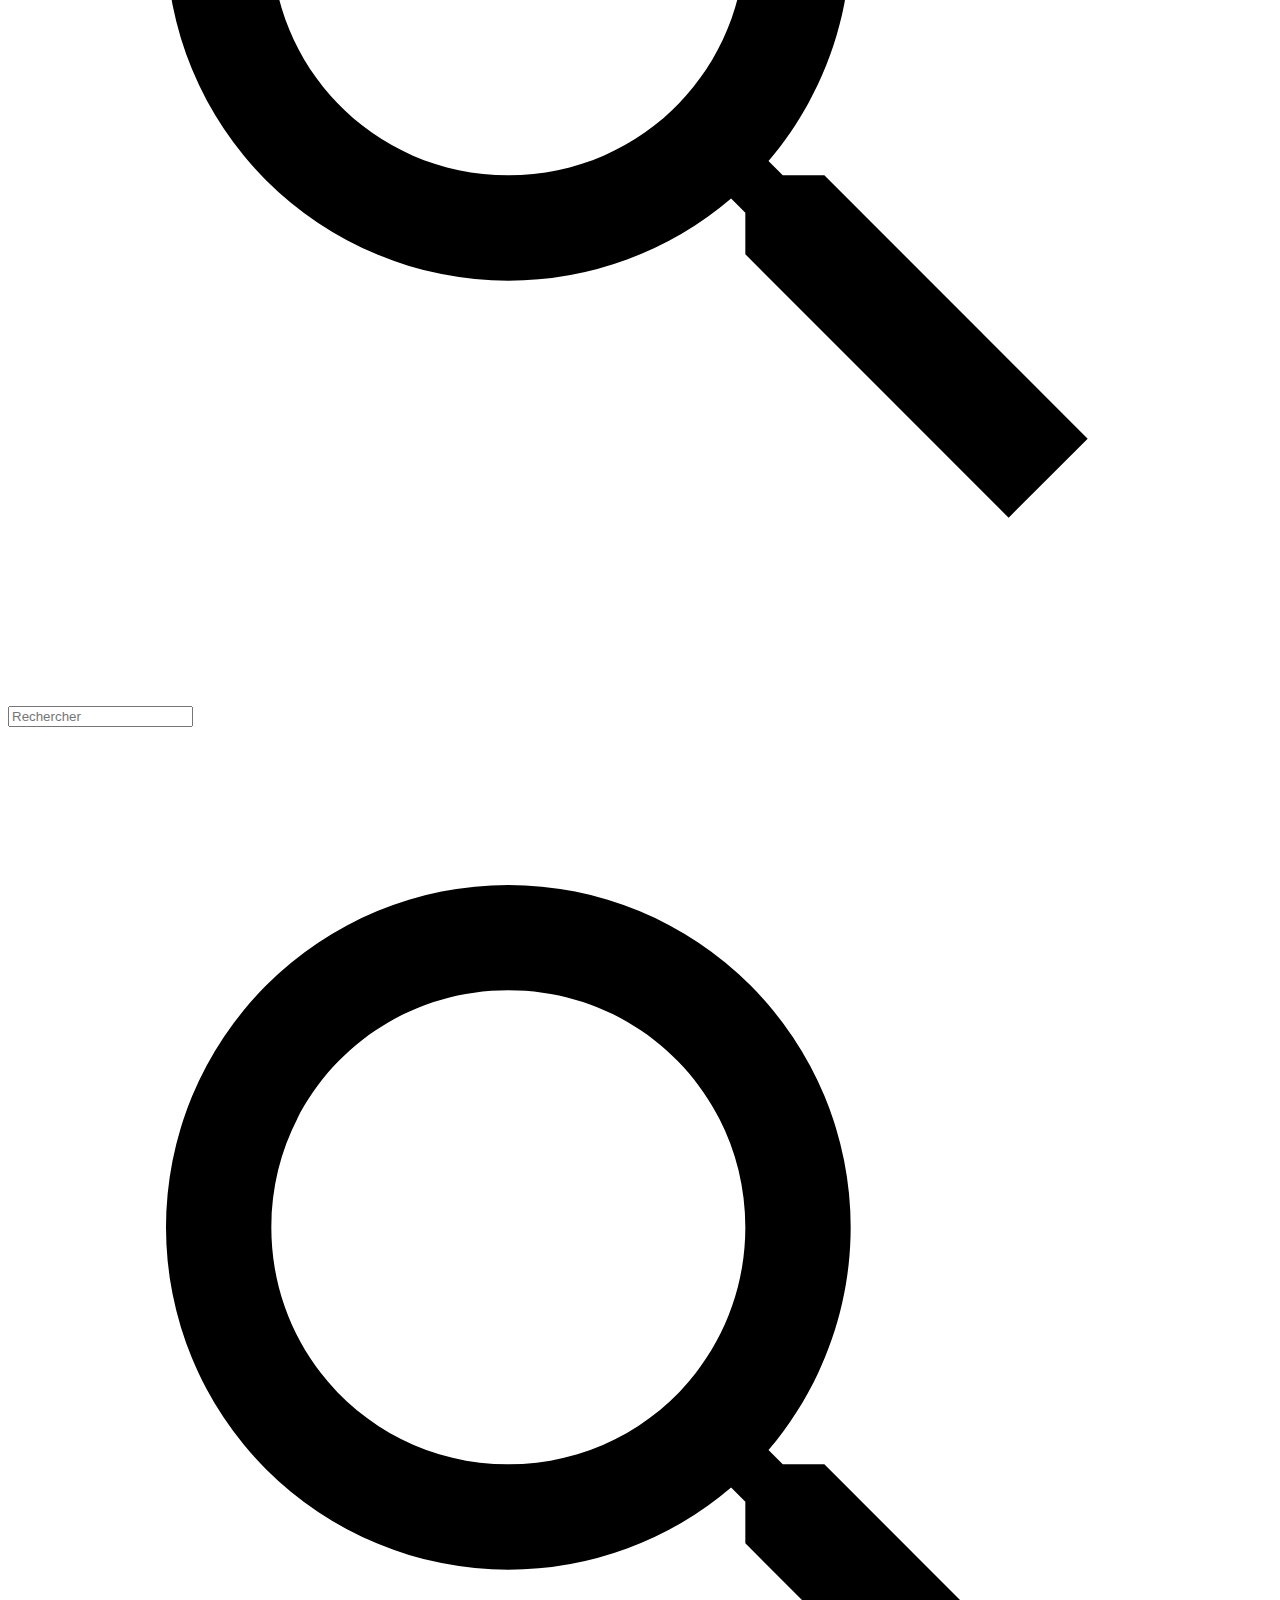
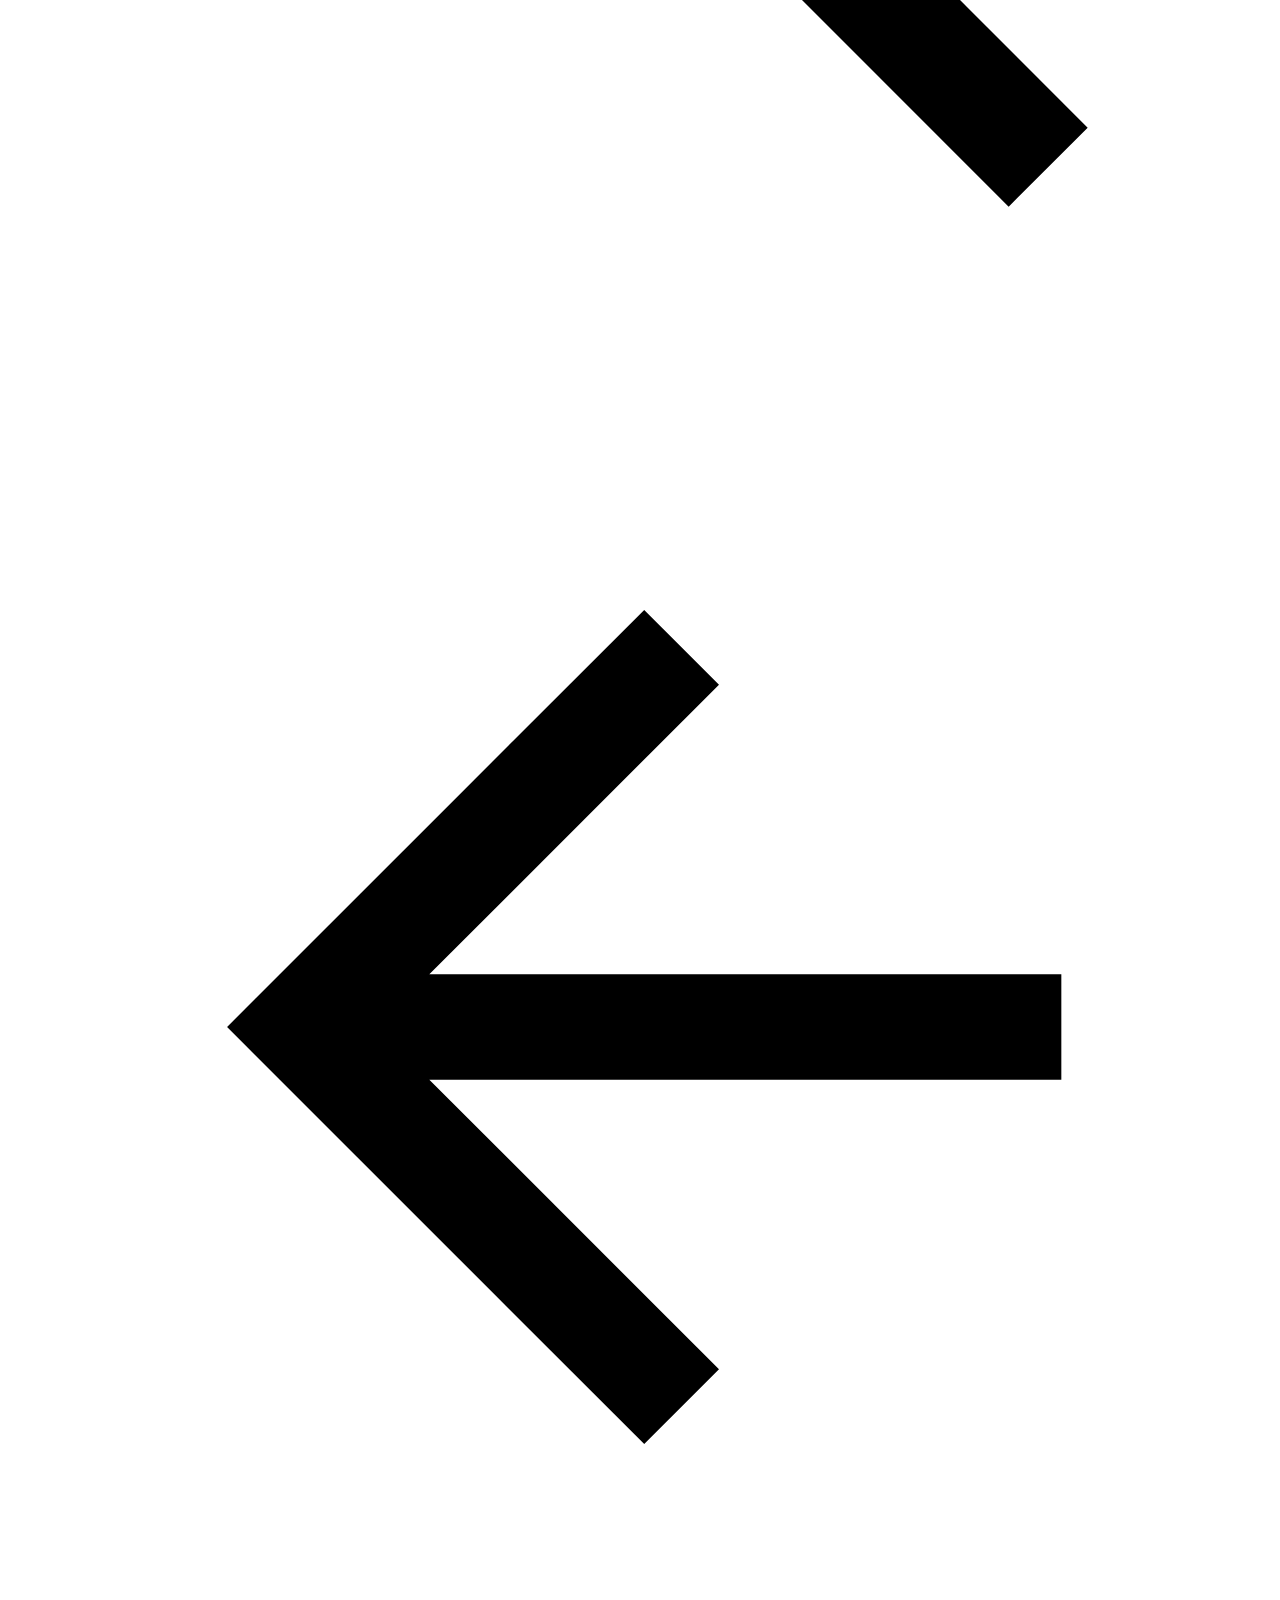
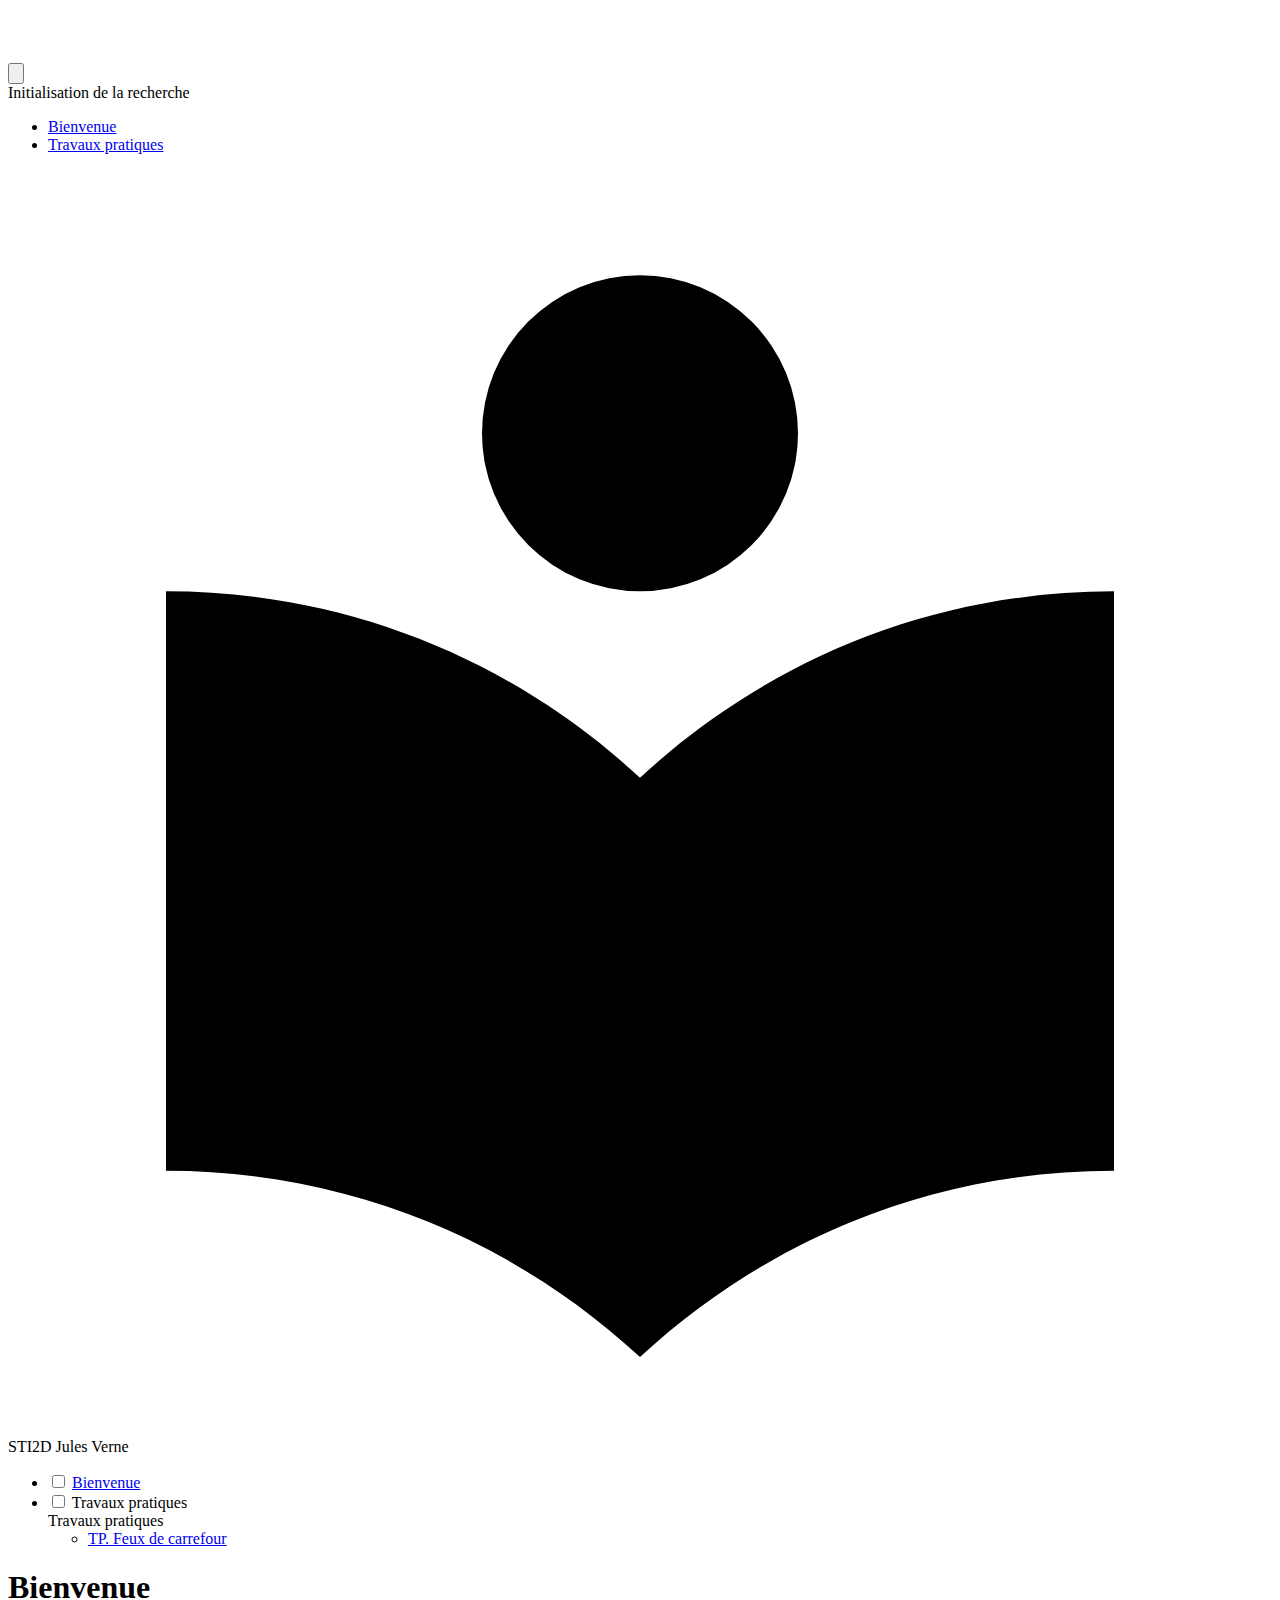
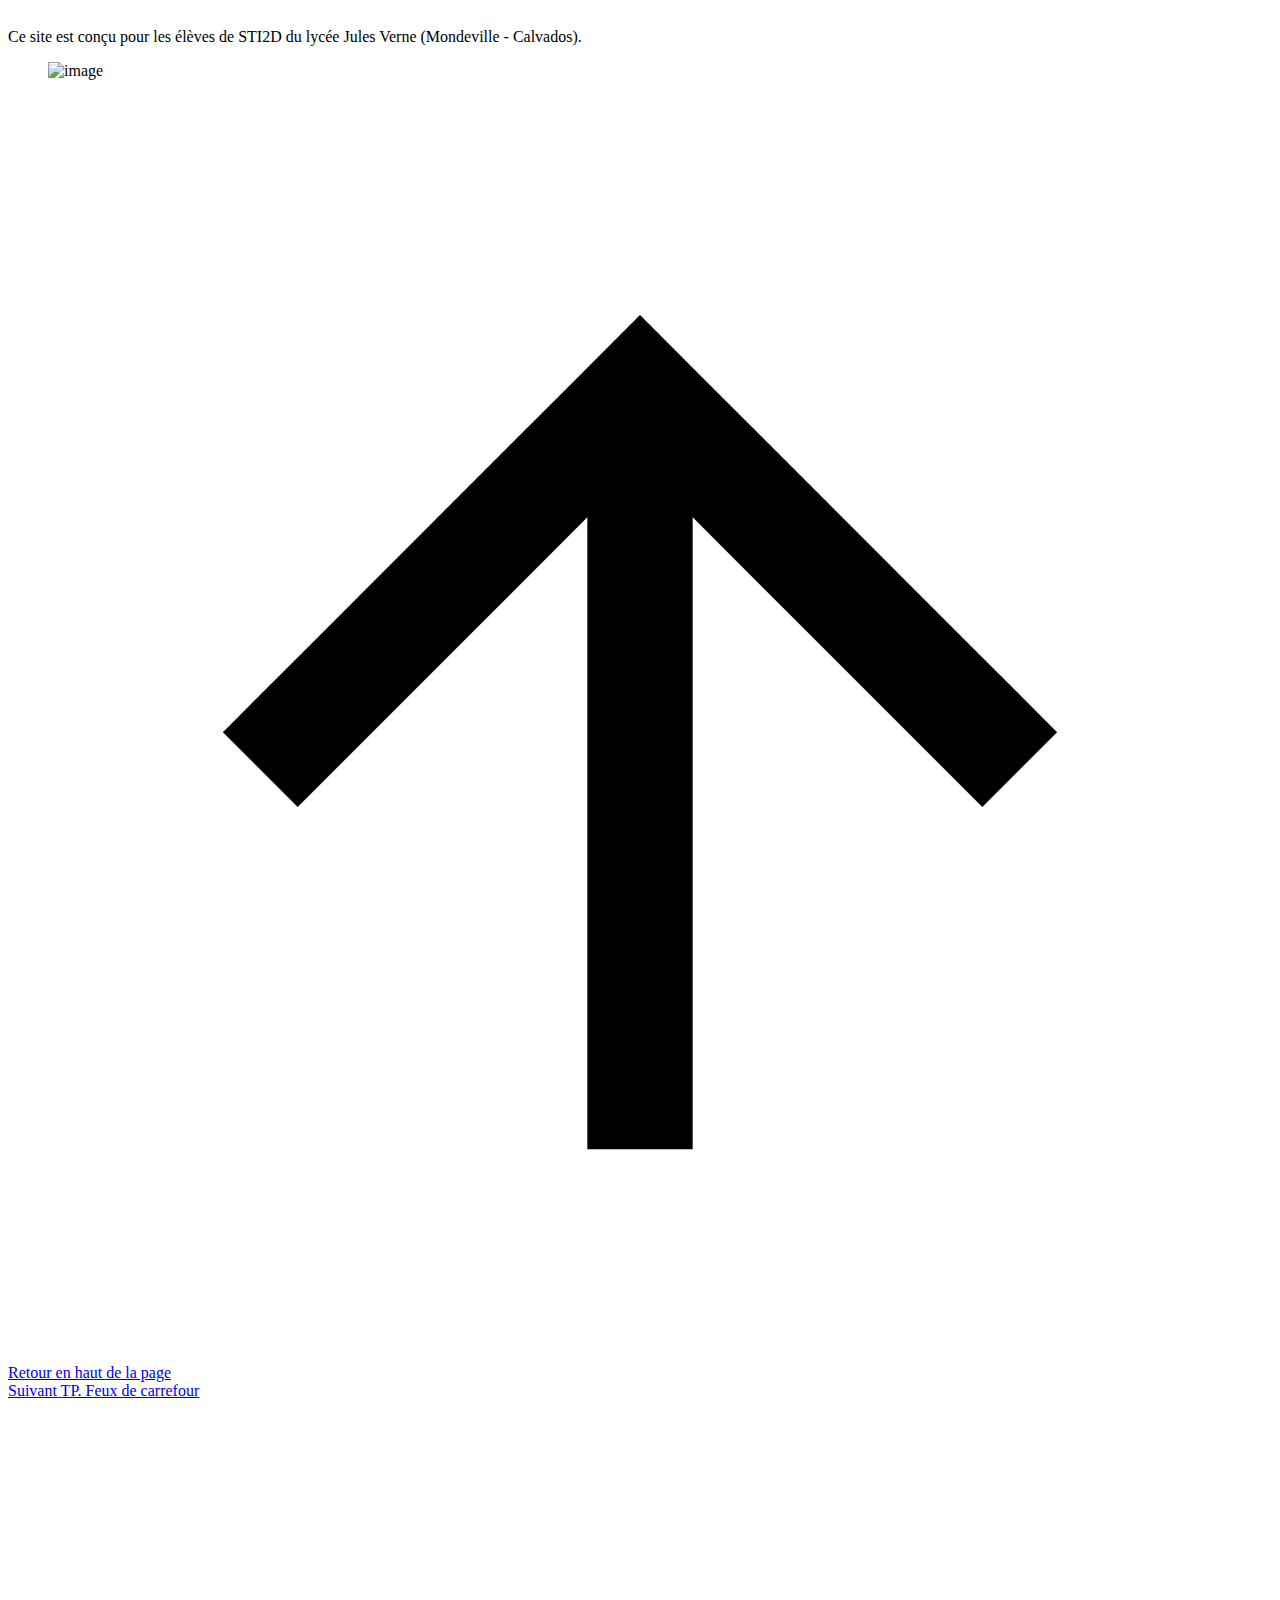
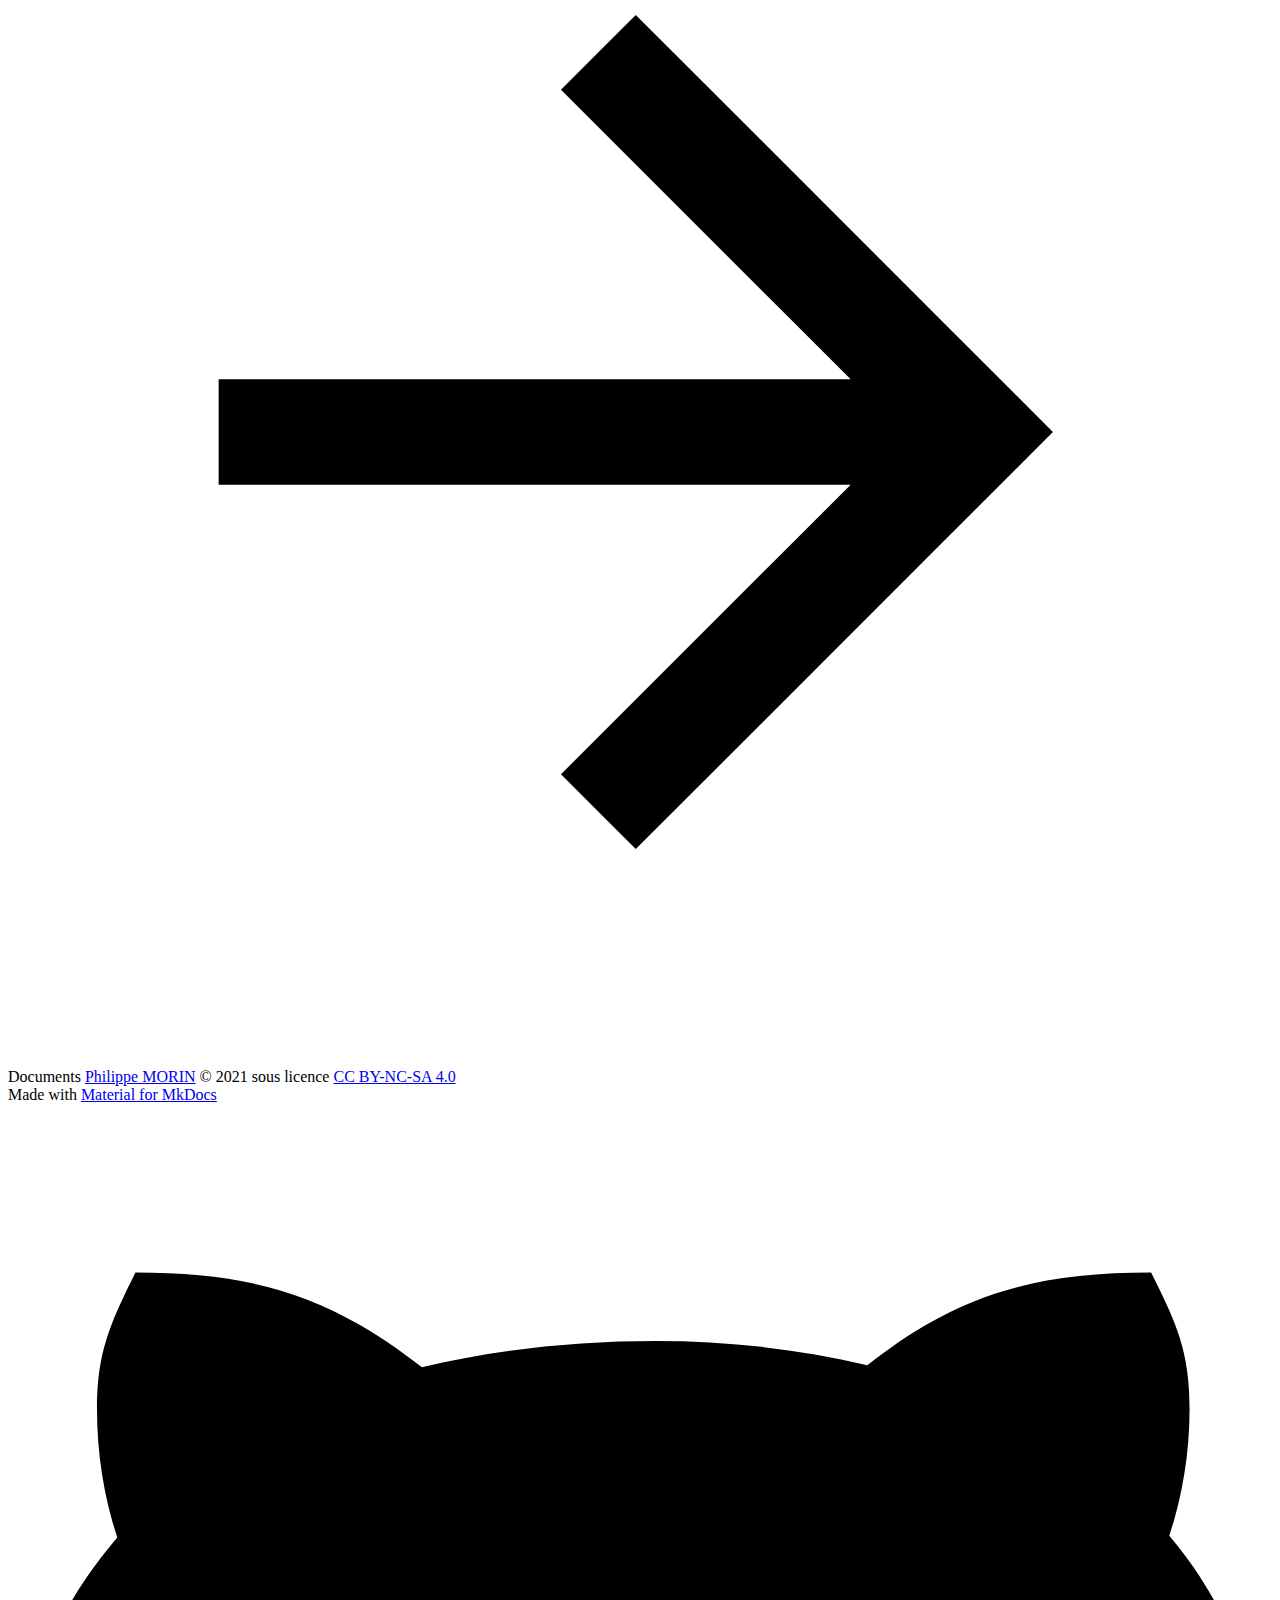
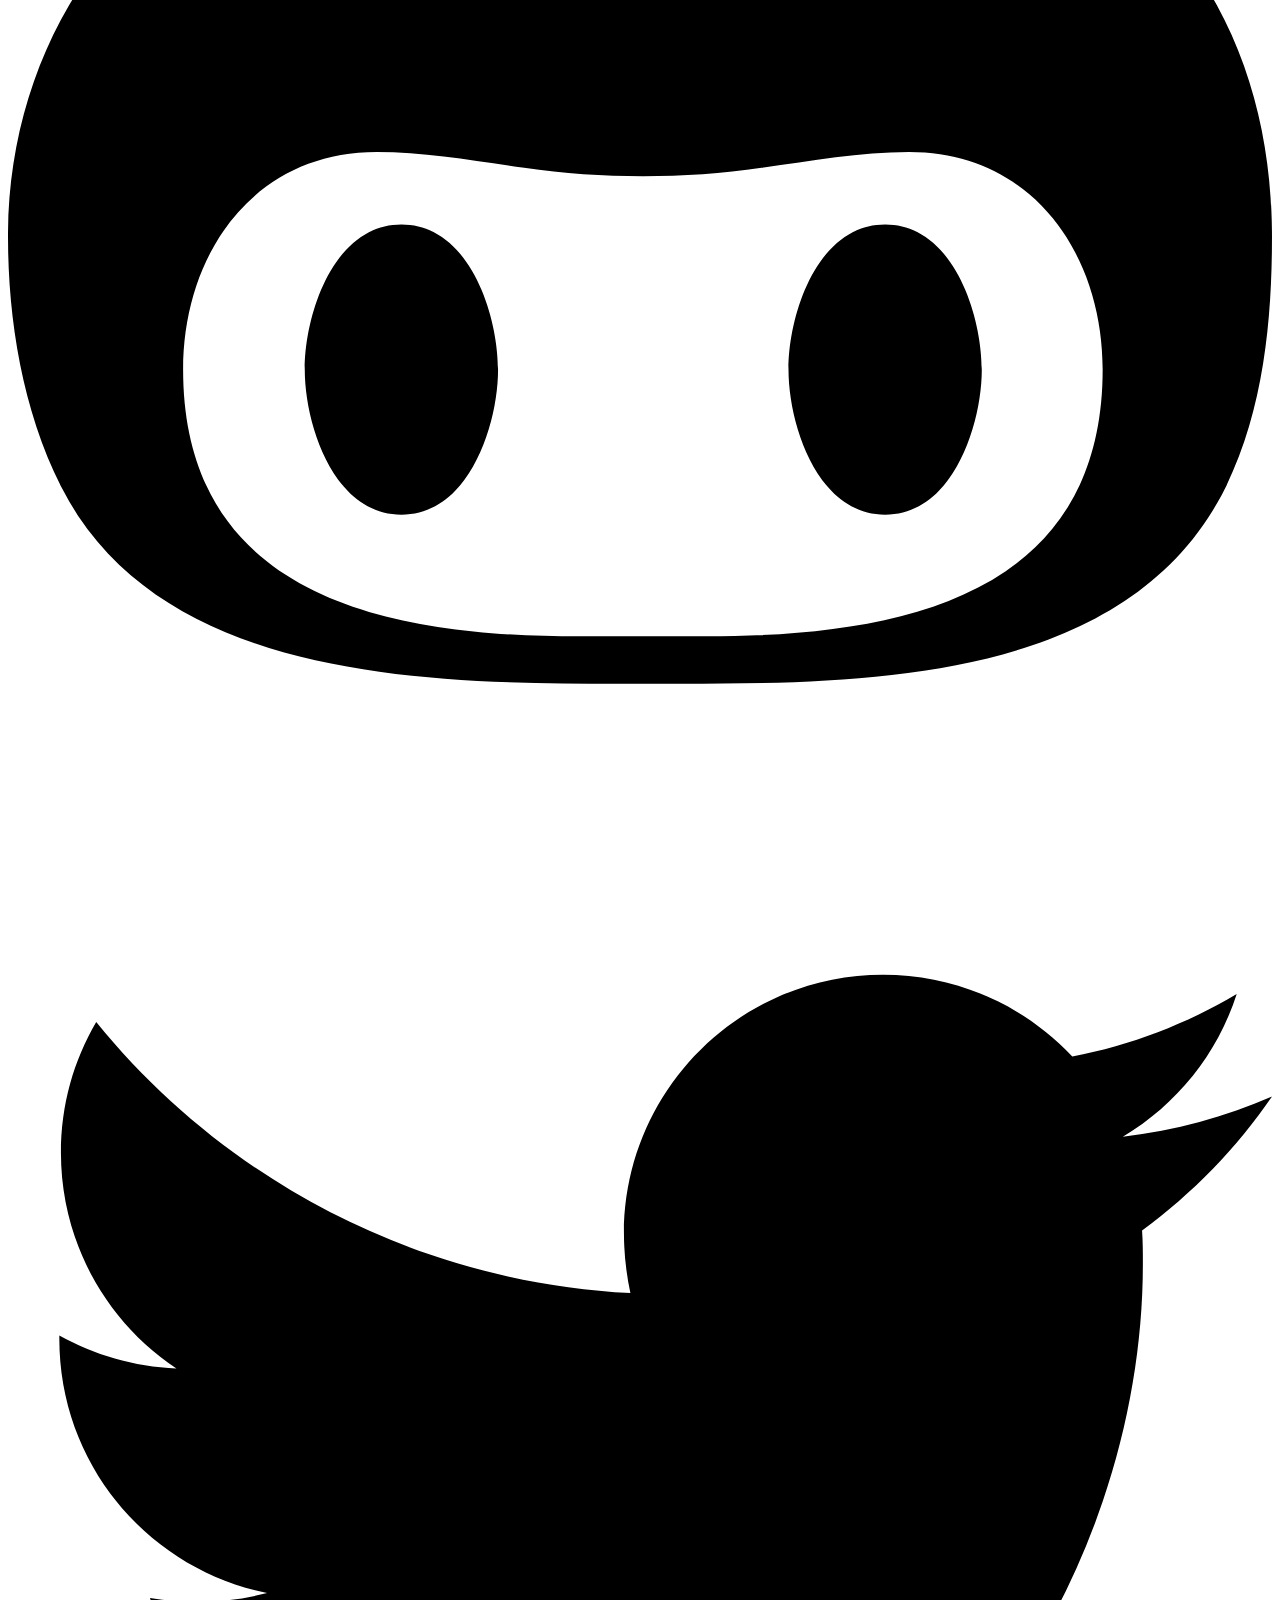
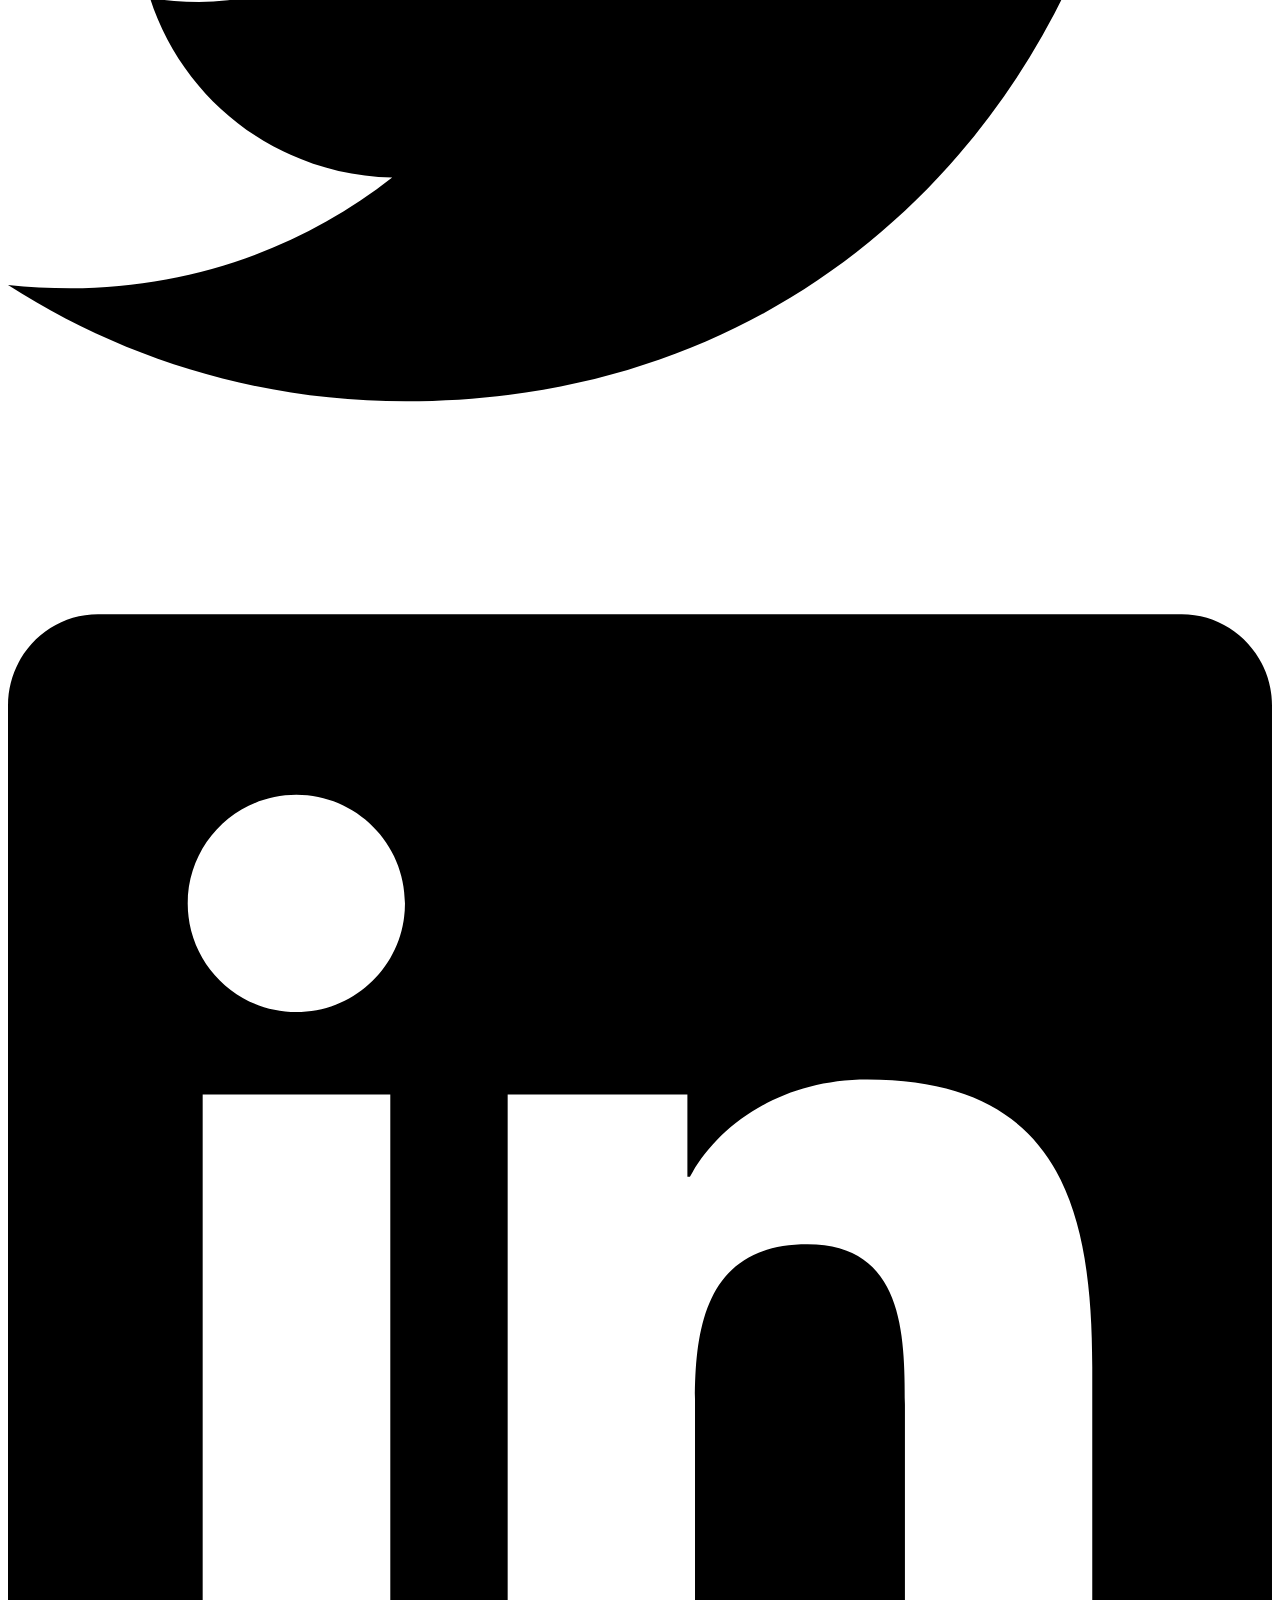
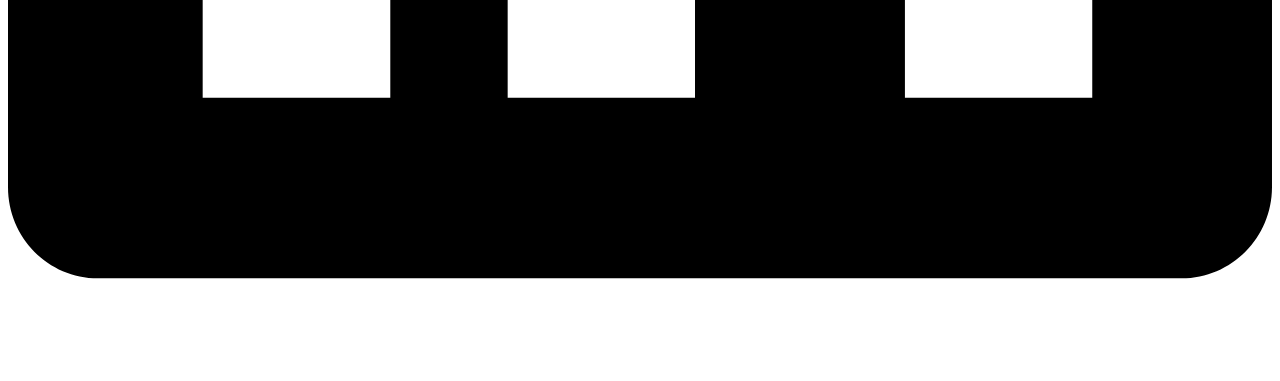
==== commit b8a0e373: "Deployed 974b81e with MkDocs version: 1.2.3" ====
--- a/index.html
+++ b/index.html
@@ -29,8 +29,8 @@
       
         
         <link rel="preconnect" href="https://fonts.gstatic.com" crossorigin>
-        <link rel="stylesheet" href="https://fonts.googleapis.com/css?family=PT+Sans:300,400,400i,700%7C&display=fallback">
-        <style>:root{--md-text-font:"PT Sans";--md-code-font:""}</style>
+        <link rel="stylesheet" href="https://fonts.googleapis.com/css?family=Roboto:300,400,400i,700%7CRoboto+Mono&display=fallback">
+        <style>:root{--md-text-font:"Roboto";--md-code-font:"Roboto Mono"}</style>
       
     
     
@@ -329,6 +329,7 @@
                 
 
 <h1 id="bienvenue">Bienvenue</h1>
+<p>Ce site est conçu pour les élèves de STI2D du lycée Jules Verne (Mondeville - Calvados).</p>
 <figure>
 <p><img alt="image" src="images/Logo-STI2D.png" /></p>
 </figure>
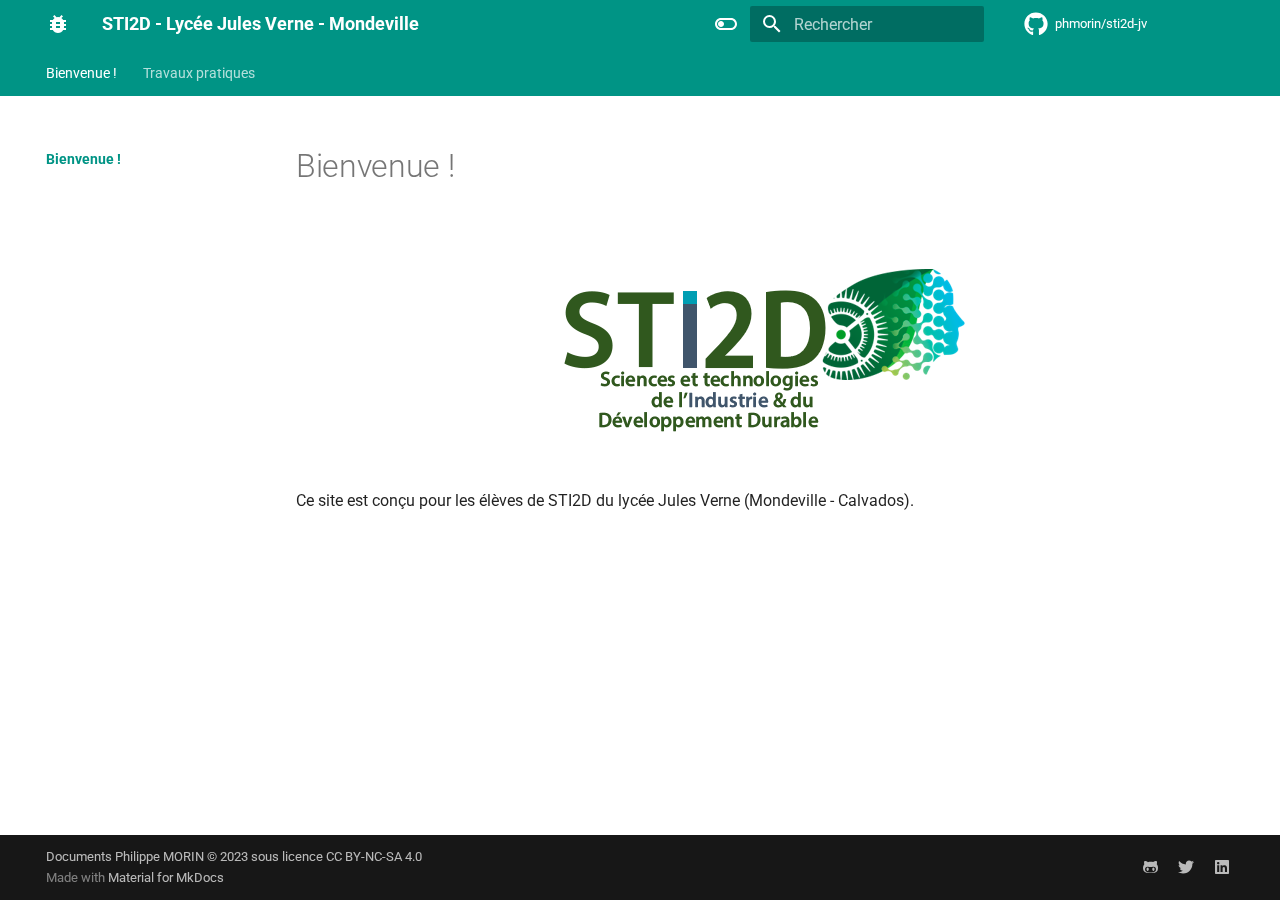
==== commit 99e2d575: "Deployed 4466368 with MkDocs version: 1.4.2" ====
--- a/index.html
+++ b/index.html
@@ -8,38 +8,47 @@
       
       
       
+        <link rel="canonical" href="https://phmorin.github.io/sti2d-jv/">
+      
+      
+      
+        <link rel="next" href="Travaux%20pratiques/TP-feux-de-carrefour/">
+      
       <link rel="icon" href="assets/images/favicon.png">
-      <meta name="generator" content="mkdocs-1.2.3, mkdocs-material-8.0.4">
-    
-    
-      
-        <title>STI2D Jules Verne</title>
-      
-    
-    
-      <link rel="stylesheet" href="assets/stylesheets/main.2a4617e2.min.css">
-      
-        
-        <link rel="stylesheet" href="assets/stylesheets/palette.9204c3b2.min.css">
-        
-      
-    
-    
-    
-      
+      <meta name="generator" content="mkdocs-1.4.2, mkdocs-material-9.1.16">
+    
+    
+      
+        <title>STI2D - Lycée Jules Verne - Mondeville</title>
+      
+    
+    
+      <link rel="stylesheet" href="assets/stylesheets/main.26e3688c.min.css">
+      
+        
+        <link rel="stylesheet" href="assets/stylesheets/palette.ecc896b0.min.css">
+      
+      
+
+    
+    
+    
+      
+        
         
         <link rel="preconnect" href="https://fonts.gstatic.com" crossorigin>
-        <link rel="stylesheet" href="https://fonts.googleapis.com/css?family=Roboto:300,400,400i,700%7CRoboto+Mono&display=fallback">
+        <link rel="stylesheet" href="https://fonts.googleapis.com/css?family=Roboto:300,300i,400,400i,700,700i%7CRoboto+Mono:400,400i,700,700i&display=fallback">
         <style>:root{--md-text-font:"Roboto";--md-code-font:"Roboto Mono"}</style>
       
     
     
       <link rel="stylesheet" href="stylesheets/extra.css">
     
-    <script>function __md_scope(e,t,_){return new URL(_||(t===localStorage?".":"."),location).pathname+"."+e}function __md_get(e,t=localStorage,_){return JSON.parse(t.getItem(__md_scope(e,t,_)))}function __md_set(e,t,_=localStorage,o){try{_.setItem(__md_scope(e,_,o),JSON.stringify(t))}catch(e){}}</script>
-    
-      
-
+    <script>__md_scope=new URL(".",location),__md_hash=e=>[...e].reduce((e,_)=>(e<<5)-e+_.charCodeAt(0),0),__md_get=(e,_=localStorage,t=__md_scope)=>JSON.parse(_.getItem(t.pathname+"."+e)),__md_set=(e,_,t=localStorage,a=__md_scope)=>{try{t.setItem(a.pathname+"."+e,JSON.stringify(_))}catch(e){}}</script>
+    
+      
+
+    
     
     
   </head>
@@ -56,7 +65,7 @@
   
     
     
-      <script>var palette=__md_get("__palette");if(palette&&"object"==typeof palette.color)for(var[key,value]of Object.entries(palette.color))document.body.setAttribute("data-md-color-"+key,value)</script>
+      <script>var palette=__md_get("__palette");if(palette&&"object"==typeof palette.color)for(var key of Object.keys(palette.color))document.body.setAttribute("data-md-color-"+key,palette.color[key])</script>
     
     <input class="md-toggle" data-md-toggle="drawer" type="checkbox" id="__drawer" autocomplete="off">
     <input class="md-toggle" data-md-toggle="search" type="checkbox" id="__search" autocomplete="off">
@@ -78,58 +87,62 @@
 
 <header class="md-header" data-md-component="header">
   <nav class="md-header__inner md-grid" aria-label="En-tête">
-    <a href="." title="STI2D Jules Verne" class="md-header__button md-logo" aria-label="STI2D Jules Verne" data-md-component="logo">
-      
-  
-  <svg xmlns="http://www.w3.org/2000/svg" viewBox="0 0 24 24"><path d="M12 8a3 3 0 0 0 3-3 3 3 0 0 0-3-3 3 3 0 0 0-3 3 3 3 0 0 0 3 3m0 3.54C9.64 9.35 6.5 8 3 8v11c3.5 0 6.64 1.35 9 3.54 2.36-2.19 5.5-3.54 9-3.54V8c-3.5 0-6.64 1.35-9 3.54z"/></svg>
+    <a href="." title="STI2D - Lycée Jules Verne - Mondeville" class="md-header__button md-logo" aria-label="STI2D - Lycée Jules Verne - Mondeville" data-md-component="logo">
+      
+  
+  <svg xmlns="http://www.w3.org/2000/svg" viewBox="0 0 24 24"><path d="M14 12h-4v-2h4m0 6h-4v-2h4m6-6h-2.81a5.985 5.985 0 0 0-1.82-1.96L17 4.41 15.59 3l-2.17 2.17a6.002 6.002 0 0 0-2.83 0L8.41 3 7 4.41l1.62 1.63C7.88 6.55 7.26 7.22 6.81 8H4v2h2.09c-.05.33-.09.66-.09 1v1H4v2h2v1c0 .34.04.67.09 1H4v2h2.81c1.04 1.79 2.97 3 5.19 3s4.15-1.21 5.19-3H20v-2h-2.09c.05-.33.09-.66.09-1v-1h2v-2h-2v-1c0-.34-.04-.67-.09-1H20V8Z"/></svg>
 
     </a>
     <label class="md-header__button md-icon" for="__drawer">
-      <svg xmlns="http://www.w3.org/2000/svg" viewBox="0 0 24 24"><path d="M3 6h18v2H3V6m0 5h18v2H3v-2m0 5h18v2H3v-2z"/></svg>
+      <svg xmlns="http://www.w3.org/2000/svg" viewBox="0 0 24 24"><path d="M3 6h18v2H3V6m0 5h18v2H3v-2m0 5h18v2H3v-2Z"/></svg>
     </label>
     <div class="md-header__title" data-md-component="header-title">
       <div class="md-header__ellipsis">
         <div class="md-header__topic">
           <span class="md-ellipsis">
-            STI2D Jules Verne
+            STI2D - Lycée Jules Verne - Mondeville
           </span>
         </div>
         <div class="md-header__topic" data-md-component="header-topic">
           <span class="md-ellipsis">
             
-              Bienvenue
+              Bienvenue !
             
           </span>
         </div>
       </div>
     </div>
     
-      <form class="md-header__option" data-md-component="palette">
-        
-          
-          
-          <input class="md-option" data-md-color-media="" data-md-color-scheme="default" data-md-color-primary="teal" data-md-color-accent="purple"  aria-label="Switch to dark mode"  type="radio" name="__palette" id="__palette_1">
-          
-            <label class="md-header__button md-icon" title="Switch to dark mode" for="__palette_2" hidden>
-              <svg xmlns="http://www.w3.org/2000/svg" viewBox="0 0 24 24"><path d="M17 6H7c-3.31 0-6 2.69-6 6s2.69 6 6 6h10c3.31 0 6-2.69 6-6s-2.69-6-6-6zm0 10H7c-2.21 0-4-1.79-4-4s1.79-4 4-4h10c2.21 0 4 1.79 4 4s-1.79 4-4 4zM7 9c-1.66 0-3 1.34-3 3s1.34 3 3 3 3-1.34 3-3-1.34-3-3-3z"/></svg>
-            </label>
-          
-        
-          
-          
-          <input class="md-option" data-md-color-media="" data-md-color-scheme="slate" data-md-color-primary="teal" data-md-color-accent="lime"  aria-label="Switch to lignt mode"  type="radio" name="__palette" id="__palette_2">
-          
-            <label class="md-header__button md-icon" title="Switch to lignt mode" for="__palette_1" hidden>
-              <svg xmlns="http://www.w3.org/2000/svg" viewBox="0 0 24 24"><path d="M17 7H7a5 5 0 0 0-5 5 5 5 0 0 0 5 5h10a5 5 0 0 0 5-5 5 5 0 0 0-5-5m0 8a3 3 0 0 1-3-3 3 3 0 0 1 3-3 3 3 0 0 1 3 3 3 3 0 0 1-3 3z"/></svg>
-            </label>
-          
-        
-      </form>
+      
+        <form class="md-header__option" data-md-component="palette">
+          
+            
+            
+            
+            <input class="md-option" data-md-color-media="" data-md-color-scheme="default" data-md-color-primary="teal" data-md-color-accent="purple"  aria-label="Switch to dark mode"  type="radio" name="__palette" id="__palette_1">
+            
+              <label class="md-header__button md-icon" title="Switch to dark mode" for="__palette_2" hidden>
+                <svg xmlns="http://www.w3.org/2000/svg" viewBox="0 0 24 24"><path d="M17 6H7c-3.31 0-6 2.69-6 6s2.69 6 6 6h10c3.31 0 6-2.69 6-6s-2.69-6-6-6zm0 10H7c-2.21 0-4-1.79-4-4s1.79-4 4-4h10c2.21 0 4 1.79 4 4s-1.79 4-4 4zM7 9c-1.66 0-3 1.34-3 3s1.34 3 3 3 3-1.34 3-3-1.34-3-3-3z"/></svg>
+              </label>
+            
+          
+            
+            
+            
+            <input class="md-option" data-md-color-media="" data-md-color-scheme="slate" data-md-color-primary="teal" data-md-color-accent="lime"  aria-label="Switch to lignt mode"  type="radio" name="__palette" id="__palette_2">
+            
+              <label class="md-header__button md-icon" title="Switch to lignt mode" for="__palette_1" hidden>
+                <svg xmlns="http://www.w3.org/2000/svg" viewBox="0 0 24 24"><path d="M17 7H7a5 5 0 0 0-5 5 5 5 0 0 0 5 5h10a5 5 0 0 0 5-5 5 5 0 0 0-5-5m0 8a3 3 0 0 1-3-3 3 3 0 0 1 3-3 3 3 0 0 1 3 3 3 3 0 0 1-3 3Z"/></svg>
+              </label>
+            
+          
+        </form>
+      
     
     
     
       <label class="md-header__button md-icon" for="__search">
-        <svg xmlns="http://www.w3.org/2000/svg" viewBox="0 0 24 24"><path d="M9.5 3A6.5 6.5 0 0 1 16 9.5c0 1.61-.59 3.09-1.56 4.23l.27.27h.79l5 5-1.5 1.5-5-5v-.79l-.27-.27A6.516 6.516 0 0 1 9.5 16 6.5 6.5 0 0 1 3 9.5 6.5 6.5 0 0 1 9.5 3m0 2C7 5 5 7 5 9.5S7 14 9.5 14 14 12 14 9.5 12 5 9.5 5z"/></svg>
+        <svg xmlns="http://www.w3.org/2000/svg" viewBox="0 0 24 24"><path d="M9.5 3A6.5 6.5 0 0 1 16 9.5c0 1.61-.59 3.09-1.56 4.23l.27.27h.79l5 5-1.5 1.5-5-5v-.79l-.27-.27A6.516 6.516 0 0 1 9.5 16 6.5 6.5 0 0 1 3 9.5 6.5 6.5 0 0 1 9.5 3m0 2C7 5 5 7 5 9.5S7 14 9.5 14 14 12 14 9.5 12 5 9.5 5Z"/></svg>
       </label>
       <div class="md-search" data-md-component="search" role="dialog">
   <label class="md-search__overlay" for="__search"></label>
@@ -137,13 +150,13 @@
     <form class="md-search__form" name="search">
       <input type="text" class="md-search__input" name="query" aria-label="Rechercher" placeholder="Rechercher" autocapitalize="off" autocorrect="off" autocomplete="off" spellcheck="false" data-md-component="search-query" required>
       <label class="md-search__icon md-icon" for="__search">
-        <svg xmlns="http://www.w3.org/2000/svg" viewBox="0 0 24 24"><path d="M9.5 3A6.5 6.5 0 0 1 16 9.5c0 1.61-.59 3.09-1.56 4.23l.27.27h.79l5 5-1.5 1.5-5-5v-.79l-.27-.27A6.516 6.516 0 0 1 9.5 16 6.5 6.5 0 0 1 3 9.5 6.5 6.5 0 0 1 9.5 3m0 2C7 5 5 7 5 9.5S7 14 9.5 14 14 12 14 9.5 12 5 9.5 5z"/></svg>
-        <svg xmlns="http://www.w3.org/2000/svg" viewBox="0 0 24 24"><path d="M20 11v2H8l5.5 5.5-1.42 1.42L4.16 12l7.92-7.92L13.5 5.5 8 11h12z"/></svg>
+        <svg xmlns="http://www.w3.org/2000/svg" viewBox="0 0 24 24"><path d="M9.5 3A6.5 6.5 0 0 1 16 9.5c0 1.61-.59 3.09-1.56 4.23l.27.27h.79l5 5-1.5 1.5-5-5v-.79l-.27-.27A6.516 6.516 0 0 1 9.5 16 6.5 6.5 0 0 1 3 9.5 6.5 6.5 0 0 1 9.5 3m0 2C7 5 5 7 5 9.5S7 14 9.5 14 14 12 14 9.5 12 5 9.5 5Z"/></svg>
+        <svg xmlns="http://www.w3.org/2000/svg" viewBox="0 0 24 24"><path d="M20 11v2H8l5.5 5.5-1.42 1.42L4.16 12l7.92-7.92L13.5 5.5 8 11h12Z"/></svg>
       </label>
-      <nav class="md-search__options" aria-label="Search">
-        
-        <button type="reset" class="md-search__icon md-icon" aria-label="Effacer" tabindex="-1">
-          <svg xmlns="http://www.w3.org/2000/svg" viewBox="0 0 24 24"><path d="M19 6.41 17.59 5 12 10.59 6.41 5 5 6.41 10.59 12 5 17.59 6.41 19 12 13.41 17.59 19 19 17.59 13.41 12 19 6.41z"/></svg>
+      <nav class="md-search__options" aria-label="Recherche">
+        
+        <button type="reset" class="md-search__icon md-icon" title="Effacer" aria-label="Effacer" tabindex="-1">
+          <svg xmlns="http://www.w3.org/2000/svg" viewBox="0 0 24 24"><path d="M19 6.41 17.59 5 12 10.59 6.41 5 5 6.41 10.59 12 5 17.59 6.41 19 12 13.41 17.59 19 19 17.59 13.41 12 19 6.41Z"/></svg>
         </button>
       </nav>
       
@@ -156,7 +169,7 @@
           <div class="md-search-result__meta">
             Initialisation de la recherche
           </div>
-          <ol class="md-search-result__list"></ol>
+          <ol class="md-search-result__list" role="presentation"></ol>
         </div>
       </div>
     </div>
@@ -164,6 +177,18 @@
 </div>
     
     
+      <div class="md-header__source">
+        <a href="https://github.com/phmorin/sti2d-jv" title="Aller au dépôt" class="md-source" data-md-component="source">
+  <div class="md-source__icon md-icon">
+    
+    <svg xmlns="http://www.w3.org/2000/svg" viewBox="0 0 496 512"><!--! Font Awesome Free 6.4.0 by @fontawesome - https://fontawesome.com License - https://fontawesome.com/license/free (Icons: CC BY 4.0, Fonts: SIL OFL 1.1, Code: MIT License) Copyright 2023 Fonticons, Inc.--><path d="M165.9 397.4c0 2-2.3 3.6-5.2 3.6-3.3.3-5.6-1.3-5.6-3.6 0-2 2.3-3.6 5.2-3.6 3-.3 5.6 1.3 5.6 3.6zm-31.1-4.5c-.7 2 1.3 4.3 4.3 4.9 2.6 1 5.6 0 6.2-2s-1.3-4.3-4.3-5.2c-2.6-.7-5.5.3-6.2 2.3zm44.2-1.7c-2.9.7-4.9 2.6-4.6 4.9.3 2 2.9 3.3 5.9 2.6 2.9-.7 4.9-2.6 4.6-4.6-.3-1.9-3-3.2-5.9-2.9zM244.8 8C106.1 8 0 113.3 0 252c0 110.9 69.8 205.8 169.5 239.2 12.8 2.3 17.3-5.6 17.3-12.1 0-6.2-.3-40.4-.3-61.4 0 0-70 15-84.7-29.8 0 0-11.4-29.1-27.8-36.6 0 0-22.9-15.7 1.6-15.4 0 0 24.9 2 38.6 25.8 21.9 38.6 58.6 27.5 72.9 20.9 2.3-16 8.8-27.1 16-33.7-55.9-6.2-112.3-14.3-112.3-110.5 0-27.5 7.6-41.3 23.6-58.9-2.6-6.5-11.1-33.3 2.6-67.9 20.9-6.5 69 27 69 27 20-5.6 41.5-8.5 62.8-8.5s42.8 2.9 62.8 8.5c0 0 48.1-33.6 69-27 13.7 34.7 5.2 61.4 2.6 67.9 16 17.7 25.8 31.5 25.8 58.9 0 96.5-58.9 104.2-114.8 110.5 9.2 7.9 17 22.9 17 46.4 0 33.7-.3 75.4-.3 83.6 0 6.5 4.6 14.4 17.3 12.1C428.2 457.8 496 362.9 496 252 496 113.3 383.5 8 244.8 8zM97.2 352.9c-1.3 1-1 3.3.7 5.2 1.6 1.6 3.9 2.3 5.2 1 1.3-1 1-3.3-.7-5.2-1.6-1.6-3.9-2.3-5.2-1zm-10.8-8.1c-.7 1.3.3 2.9 2.3 3.9 1.6 1 3.6.7 4.3-.7.7-1.3-.3-2.9-2.3-3.9-2-.6-3.6-.3-4.3.7zm32.4 35.6c-1.6 1.3-1 4.3 1.3 6.2 2.3 2.3 5.2 2.6 6.5 1 1.3-1.3.7-4.3-1.3-6.2-2.2-2.3-5.2-2.6-6.5-1zm-11.4-14.7c-1.6 1-1.6 3.6 0 5.9 1.6 2.3 4.3 3.3 5.6 2.3 1.6-1.3 1.6-3.9 0-6.2-1.4-2.3-4-3.3-5.6-2z"/></svg>
+  </div>
+  <div class="md-source__repository">
+    phmorin/sti2d-jv
+  </div>
+</a>
+      </div>
+    
   </nav>
   
 </header>
@@ -175,7 +200,7 @@
           
             
 <nav class="md-tabs" aria-label="Onglets" data-md-component="tabs">
-  <div class="md-tabs__inner md-grid">
+  <div class="md-grid">
     <ul class="md-tabs__list">
       
         
@@ -187,7 +212,7 @@
 
   <li class="md-tabs__item">
     <a href="." class="md-tabs__link md-tabs__link--active">
-      Bienvenue
+      Bienvenue !
     </a>
   </li>
 
@@ -231,15 +256,27 @@
 
 <nav class="md-nav md-nav--primary md-nav--lifted md-nav--integrated" aria-label="Navigation" data-md-level="0">
   <label class="md-nav__title" for="__drawer">
-    <a href="." title="STI2D Jules Verne" class="md-nav__button md-logo" aria-label="STI2D Jules Verne" data-md-component="logo">
-      
-  
-  <svg xmlns="http://www.w3.org/2000/svg" viewBox="0 0 24 24"><path d="M12 8a3 3 0 0 0 3-3 3 3 0 0 0-3-3 3 3 0 0 0-3 3 3 3 0 0 0 3 3m0 3.54C9.64 9.35 6.5 8 3 8v11c3.5 0 6.64 1.35 9 3.54 2.36-2.19 5.5-3.54 9-3.54V8c-3.5 0-6.64 1.35-9 3.54z"/></svg>
-
-    </a>
-    STI2D Jules Verne
+    <a href="." title="STI2D - Lycée Jules Verne - Mondeville" class="md-nav__button md-logo" aria-label="STI2D - Lycée Jules Verne - Mondeville" data-md-component="logo">
+      
+  
+  <svg xmlns="http://www.w3.org/2000/svg" viewBox="0 0 24 24"><path d="M14 12h-4v-2h4m0 6h-4v-2h4m6-6h-2.81a5.985 5.985 0 0 0-1.82-1.96L17 4.41 15.59 3l-2.17 2.17a6.002 6.002 0 0 0-2.83 0L8.41 3 7 4.41l1.62 1.63C7.88 6.55 7.26 7.22 6.81 8H4v2h2.09c-.05.33-.09.66-.09 1v1H4v2h2v1c0 .34.04.67.09 1H4v2h2.81c1.04 1.79 2.97 3 5.19 3s4.15-1.21 5.19-3H20v-2h-2.09c.05-.33.09-.66.09-1v-1h2v-2h-2v-1c0-.34-.04-.67-.09-1H20V8Z"/></svg>
+
+    </a>
+    STI2D - Lycée Jules Verne - Mondeville
   </label>
   
+    <div class="md-nav__source">
+      <a href="https://github.com/phmorin/sti2d-jv" title="Aller au dépôt" class="md-source" data-md-component="source">
+  <div class="md-source__icon md-icon">
+    
+    <svg xmlns="http://www.w3.org/2000/svg" viewBox="0 0 496 512"><!--! Font Awesome Free 6.4.0 by @fontawesome - https://fontawesome.com License - https://fontawesome.com/license/free (Icons: CC BY 4.0, Fonts: SIL OFL 1.1, Code: MIT License) Copyright 2023 Fonticons, Inc.--><path d="M165.9 397.4c0 2-2.3 3.6-5.2 3.6-3.3.3-5.6-1.3-5.6-3.6 0-2 2.3-3.6 5.2-3.6 3-.3 5.6 1.3 5.6 3.6zm-31.1-4.5c-.7 2 1.3 4.3 4.3 4.9 2.6 1 5.6 0 6.2-2s-1.3-4.3-4.3-5.2c-2.6-.7-5.5.3-6.2 2.3zm44.2-1.7c-2.9.7-4.9 2.6-4.6 4.9.3 2 2.9 3.3 5.9 2.6 2.9-.7 4.9-2.6 4.6-4.6-.3-1.9-3-3.2-5.9-2.9zM244.8 8C106.1 8 0 113.3 0 252c0 110.9 69.8 205.8 169.5 239.2 12.8 2.3 17.3-5.6 17.3-12.1 0-6.2-.3-40.4-.3-61.4 0 0-70 15-84.7-29.8 0 0-11.4-29.1-27.8-36.6 0 0-22.9-15.7 1.6-15.4 0 0 24.9 2 38.6 25.8 21.9 38.6 58.6 27.5 72.9 20.9 2.3-16 8.8-27.1 16-33.7-55.9-6.2-112.3-14.3-112.3-110.5 0-27.5 7.6-41.3 23.6-58.9-2.6-6.5-11.1-33.3 2.6-67.9 20.9-6.5 69 27 69 27 20-5.6 41.5-8.5 62.8-8.5s42.8 2.9 62.8 8.5c0 0 48.1-33.6 69-27 13.7 34.7 5.2 61.4 2.6 67.9 16 17.7 25.8 31.5 25.8 58.9 0 96.5-58.9 104.2-114.8 110.5 9.2 7.9 17 22.9 17 46.4 0 33.7-.3 75.4-.3 83.6 0 6.5 4.6 14.4 17.3 12.1C428.2 457.8 496 362.9 496 252 496 113.3 383.5 8 244.8 8zM97.2 352.9c-1.3 1-1 3.3.7 5.2 1.6 1.6 3.9 2.3 5.2 1 1.3-1 1-3.3-.7-5.2-1.6-1.6-3.9-2.3-5.2-1zm-10.8-8.1c-.7 1.3.3 2.9 2.3 3.9 1.6 1 3.6.7 4.3-.7.7-1.3-.3-2.9-2.3-3.9-2-.6-3.6-.3-4.3.7zm32.4 35.6c-1.6 1.3-1 4.3 1.3 6.2 2.3 2.3 5.2 2.6 6.5 1 1.3-1.3.7-4.3-1.3-6.2-2.2-2.3-5.2-2.6-6.5-1zm-11.4-14.7c-1.6 1-1.6 3.6 0 5.9 1.6 2.3 4.3 3.3 5.6 2.3 1.6-1.3 1.6-3.9 0-6.2-1.4-2.3-4-3.3-5.6-2z"/></svg>
+  </div>
+  <div class="md-source__repository">
+    phmorin/sti2d-jv
+  </div>
+</a>
+    </div>
+  
   <ul class="md-nav__list" data-md-scrollfix>
     
       
@@ -253,14 +290,14 @@
   
     <li class="md-nav__item md-nav__item--active">
       
-      <input class="md-nav__toggle md-toggle" data-md-toggle="toc" type="checkbox" id="__toc">
+      <input class="md-nav__toggle md-toggle" type="checkbox" id="__toc">
       
       
         
       
       
       <a href="." class="md-nav__link md-nav__link--active">
-        Bienvenue
+        Bienvenue !
       </a>
       
     </li>
@@ -278,17 +315,18 @@
     <li class="md-nav__item md-nav__item--nested">
       
       
-        <input class="md-nav__toggle md-toggle" data-md-toggle="__nav_2" type="checkbox" id="__nav_2" >
-      
-      
-      
-      
-        <label class="md-nav__link" for="__nav_2">
+      
+      
+      <input class="md-nav__toggle md-toggle " type="checkbox" id="__nav_2" >
+      
+      
+      
+        <label class="md-nav__link" for="__nav_2" id="__nav_2_label" tabindex="0">
           Travaux pratiques
           <span class="md-nav__icon md-icon"></span>
         </label>
       
-      <nav class="md-nav" aria-label="Travaux pratiques" data-md-level="1">
+      <nav class="md-nav" data-md-level="1" aria-labelledby="__nav_2_label" aria-expanded="false">
         <label class="md-nav__title" for="__nav_2">
           <span class="md-nav__icon md-icon"></span>
           Travaux pratiques
@@ -309,6 +347,34 @@
 
             
           
+            
+              
+  
+  
+  
+    <li class="md-nav__item">
+      <a href="Travaux%20pratiques/TP-mesure-temperature-dht22/" class="md-nav__link">
+        TP. Mesure de la température avec un capteur DHT22
+      </a>
+    </li>
+  
+
+            
+          
+            
+              
+  
+  
+  
+    <li class="md-nav__item">
+      <a href="Travaux%20pratiques/TP-portail-un-battant/" class="md-nav__link">
+        TP. Portail un battant
+      </a>
+    </li>
+  
+
+            
+          
         </ul>
       </nav>
     </li>
@@ -323,57 +389,50 @@
             
             
           
-          <div class="md-content" data-md-component="content">
-            <article class="md-content__inner md-typeset">
-              
+          
+            <div class="md-content" data-md-component="content">
+              <article class="md-content__inner md-typeset">
                 
-
-<h1 id="bienvenue">Bienvenue</h1>
-<p>Ce site est conçu pour les élèves de STI2D du lycée Jules Verne (Mondeville - Calvados).</p>
+                  
+
+  
+  
+
+
+<h1 id="bienvenue">Bienvenue !</h1>
 <figure>
 <p><img alt="image" src="images/Logo-STI2D.png" /></p>
 </figure>
-
-              
-            </article>
-          </div>
+<p>Ce site est conçu pour les élèves de STI2D du lycée Jules Verne (Mondeville - Calvados).</p>
+
+
+
+
+
+                
+              </article>
+            </div>
+          
+          
+  <script>var tabs=__md_get("__tabs");if(Array.isArray(tabs))e:for(var set of document.querySelectorAll(".tabbed-set")){var tab,labels=set.querySelector(".tabbed-labels");for(tab of tabs)for(var label of labels.getElementsByTagName("label"))if(label.innerText.trim()===tab){var input=document.getElementById(label.htmlFor);input.checked=!0;continue e}}</script>
+
         </div>
         
-          <a href="#" class="md-top md-icon" data-md-component="top" data-md-state="hidden">
-            <svg xmlns="http://www.w3.org/2000/svg" viewBox="0 0 24 24"><path d="M13 20h-2V8l-5.5 5.5-1.42-1.42L12 4.16l7.92 7.92-1.42 1.42L13 8v12z"/></svg>
+          <button type="button" class="md-top md-icon" data-md-component="top" hidden>
+            <svg xmlns="http://www.w3.org/2000/svg" viewBox="0 0 24 24"><path d="M13 20h-2V8l-5.5 5.5-1.42-1.42L12 4.16l7.92 7.92-1.42 1.42L13 8v12Z"/></svg>
             Retour en haut de la page
-          </a>
+          </button>
         
       </main>
       
         <footer class="md-footer">
-  
-    <nav class="md-footer__inner md-grid" aria-label="Pied de page">
-      
-      
-        
-        <a href="Travaux%20pratiques/TP-feux-de-carrefour/" class="md-footer__link md-footer__link--next" aria-label="Suivant: TP. Feux de carrefour" rel="next">
-          <div class="md-footer__title">
-            <div class="md-ellipsis">
-              <span class="md-footer__direction">
-                Suivant
-              </span>
-              TP. Feux de carrefour
-            </div>
-          </div>
-          <div class="md-footer__button md-icon">
-            <svg xmlns="http://www.w3.org/2000/svg" viewBox="0 0 24 24"><path d="M4 11v2h12l-5.5 5.5 1.42 1.42L19.84 12l-7.92-7.92L10.5 5.5 16 11H4z"/></svg>
-          </div>
-        </a>
-      
-    </nav>
   
   <div class="md-footer-meta md-typeset">
     <div class="md-footer-meta__inner md-grid">
       <div class="md-copyright">
   
     <div class="md-copyright__highlight">
-      Documents <a href="https://github.com/phmorin" target="_blank">Philippe MORIN</a> &copy; 2021 sous licence <a href="https://creativecommons.org/licenses/by-nc-sa/4.0/deed.fr" target="_blank">CC BY-NC-SA 4.0</a>
+      Documents <a href="https://github.com/phmorin" target="_blank">Philippe MORIN</a> &copy; 2023 sous licence <a href="https://creativecommons.org/licenses/by-nc-sa/4.0/deed.fr" target="_blank">CC BY-NC-SA 4.0</a>
 
     </div>
   
@@ -389,29 +448,35 @@
   
     
     
+    
+    
       
       
     
     <a href="https://github.com/phmorin" target="_blank" rel="noopener" title="github.com" class="md-social__link">
-      <svg xmlns="http://www.w3.org/2000/svg" viewBox="0 0 480 512"><path d="M186.1 328.7c0 20.9-10.9 55.1-36.7 55.1s-36.7-34.2-36.7-55.1 10.9-55.1 36.7-55.1 36.7 34.2 36.7 55.1zM480 278.2c0 31.9-3.2 65.7-17.5 95-37.9 76.6-142.1 74.8-216.7 74.8-75.8 0-186.2 2.7-225.6-74.8-14.6-29-20.2-63.1-20.2-95 0-41.9 13.9-81.5 41.5-113.6-5.2-15.8-7.7-32.4-7.7-48.8 0-21.5 4.9-32.3 14.6-51.8 45.3 0 74.3 9 108.8 36 29-6.9 58.8-10 88.7-10 27 0 54.2 2.9 80.4 9.2 34-26.7 63-35.2 107.8-35.2 9.8 19.5 14.6 30.3 14.6 51.8 0 16.4-2.6 32.7-7.7 48.2 27.5 32.4 39 72.3 39 114.2zm-64.3 50.5c0-43.9-26.7-82.6-73.5-82.6-18.9 0-37 3.4-56 6-14.9 2.3-29.8 3.2-45.1 3.2-15.2 0-30.1-.9-45.1-3.2-18.7-2.6-37-6-56-6-46.8 0-73.5 38.7-73.5 82.6 0 87.8 80.4 101.3 150.4 101.3h48.2c70.3 0 150.6-13.4 150.6-101.3zm-82.6-55.1c-25.8 0-36.7 34.2-36.7 55.1s10.9 55.1 36.7 55.1 36.7-34.2 36.7-55.1-10.9-55.1-36.7-55.1z"/></svg>
-    </a>
-  
+      <svg xmlns="http://www.w3.org/2000/svg" viewBox="0 0 480 512"><!--! Font Awesome Free 6.4.0 by @fontawesome - https://fontawesome.com License - https://fontawesome.com/license/free (Icons: CC BY 4.0, Fonts: SIL OFL 1.1, Code: MIT License) Copyright 2023 Fonticons, Inc.--><path d="M186.1 328.7c0 20.9-10.9 55.1-36.7 55.1s-36.7-34.2-36.7-55.1 10.9-55.1 36.7-55.1 36.7 34.2 36.7 55.1zM480 278.2c0 31.9-3.2 65.7-17.5 95-37.9 76.6-142.1 74.8-216.7 74.8-75.8 0-186.2 2.7-225.6-74.8-14.6-29-20.2-63.1-20.2-95 0-41.9 13.9-81.5 41.5-113.6-5.2-15.8-7.7-32.4-7.7-48.8 0-21.5 4.9-32.3 14.6-51.8 45.3 0 74.3 9 108.8 36 29-6.9 58.8-10 88.7-10 27 0 54.2 2.9 80.4 9.2 34-26.7 63-35.2 107.8-35.2 9.8 19.5 14.6 30.3 14.6 51.8 0 16.4-2.6 32.7-7.7 48.2 27.5 32.4 39 72.3 39 114.2zm-64.3 50.5c0-43.9-26.7-82.6-73.5-82.6-18.9 0-37 3.4-56 6-14.9 2.3-29.8 3.2-45.1 3.2-15.2 0-30.1-.9-45.1-3.2-18.7-2.6-37-6-56-6-46.8 0-73.5 38.7-73.5 82.6 0 87.8 80.4 101.3 150.4 101.3h48.2c70.3 0 150.6-13.4 150.6-101.3zm-82.6-55.1c-25.8 0-36.7 34.2-36.7 55.1s10.9 55.1 36.7 55.1 36.7-34.2 36.7-55.1-10.9-55.1-36.7-55.1z"/></svg>
+    </a>
+  
+    
+    
     
     
       
       
     
     <a href="https://twitter.com/phmorin" target="_blank" rel="noopener" title="twitter.com" class="md-social__link">
-      <svg xmlns="http://www.w3.org/2000/svg" viewBox="0 0 512 512"><path d="M459.37 151.716c.325 4.548.325 9.097.325 13.645 0 138.72-105.583 298.558-298.558 298.558-59.452 0-114.68-17.219-161.137-47.106 8.447.974 16.568 1.299 25.34 1.299 49.055 0 94.213-16.568 130.274-44.832-46.132-.975-84.792-31.188-98.112-72.772 6.498.974 12.995 1.624 19.818 1.624 9.421 0 18.843-1.3 27.614-3.573-48.081-9.747-84.143-51.98-84.143-102.985v-1.299c13.969 7.797 30.214 12.67 47.431 13.319-28.264-18.843-46.781-51.005-46.781-87.391 0-19.492 5.197-37.36 14.294-52.954 51.655 63.675 129.3 105.258 216.365 109.807-1.624-7.797-2.599-15.918-2.599-24.04 0-57.828 46.782-104.934 104.934-104.934 30.213 0 57.502 12.67 76.67 33.137 23.715-4.548 46.456-13.32 66.599-25.34-7.798 24.366-24.366 44.833-46.132 57.827 21.117-2.273 41.584-8.122 60.426-16.243-14.292 20.791-32.161 39.308-52.628 54.253z"/></svg>
-    </a>
-  
+      <svg xmlns="http://www.w3.org/2000/svg" viewBox="0 0 512 512"><!--! Font Awesome Free 6.4.0 by @fontawesome - https://fontawesome.com License - https://fontawesome.com/license/free (Icons: CC BY 4.0, Fonts: SIL OFL 1.1, Code: MIT License) Copyright 2023 Fonticons, Inc.--><path d="M459.37 151.716c.325 4.548.325 9.097.325 13.645 0 138.72-105.583 298.558-298.558 298.558-59.452 0-114.68-17.219-161.137-47.106 8.447.974 16.568 1.299 25.34 1.299 49.055 0 94.213-16.568 130.274-44.832-46.132-.975-84.792-31.188-98.112-72.772 6.498.974 12.995 1.624 19.818 1.624 9.421 0 18.843-1.3 27.614-3.573-48.081-9.747-84.143-51.98-84.143-102.985v-1.299c13.969 7.797 30.214 12.67 47.431 13.319-28.264-18.843-46.781-51.005-46.781-87.391 0-19.492 5.197-37.36 14.294-52.954 51.655 63.675 129.3 105.258 216.365 109.807-1.624-7.797-2.599-15.918-2.599-24.04 0-57.828 46.782-104.934 104.934-104.934 30.213 0 57.502 12.67 76.67 33.137 23.715-4.548 46.456-13.32 66.599-25.34-7.798 24.366-24.366 44.833-46.132 57.827 21.117-2.273 41.584-8.122 60.426-16.243-14.292 20.791-32.161 39.308-52.628 54.253z"/></svg>
+    </a>
+  
+    
+    
     
     
       
       
     
     <a href="https://www.linkedin.com/phmorin" target="_blank" rel="noopener" title="www.linkedin.com" class="md-social__link">
-      <svg xmlns="http://www.w3.org/2000/svg" viewBox="0 0 448 512"><path d="M416 32H31.9C14.3 32 0 46.5 0 64.3v383.4C0 465.5 14.3 480 31.9 480H416c17.6 0 32-14.5 32-32.3V64.3c0-17.8-14.4-32.3-32-32.3zM135.4 416H69V202.2h66.5V416zm-33.2-243c-21.3 0-38.5-17.3-38.5-38.5S80.9 96 102.2 96c21.2 0 38.5 17.3 38.5 38.5 0 21.3-17.2 38.5-38.5 38.5zm282.1 243h-66.4V312c0-24.8-.5-56.7-34.5-56.7-34.6 0-39.9 27-39.9 54.9V416h-66.4V202.2h63.7v29.2h.9c8.9-16.8 30.6-34.5 62.9-34.5 67.2 0 79.7 44.3 79.7 101.9V416z"/></svg>
+      <svg xmlns="http://www.w3.org/2000/svg" viewBox="0 0 448 512"><!--! Font Awesome Free 6.4.0 by @fontawesome - https://fontawesome.com License - https://fontawesome.com/license/free (Icons: CC BY 4.0, Fonts: SIL OFL 1.1, Code: MIT License) Copyright 2023 Fonticons, Inc.--><path d="M416 32H31.9C14.3 32 0 46.5 0 64.3v383.4C0 465.5 14.3 480 31.9 480H416c17.6 0 32-14.5 32-32.3V64.3c0-17.8-14.4-32.3-32-32.3zM135.4 416H69V202.2h66.5V416zm-33.2-243c-21.3 0-38.5-17.3-38.5-38.5S80.9 96 102.2 96c21.2 0 38.5 17.3 38.5 38.5 0 21.3-17.2 38.5-38.5 38.5zm282.1 243h-66.4V312c0-24.8-.5-56.7-34.5-56.7-34.6 0-39.9 27-39.9 54.9V416h-66.4V202.2h63.7v29.2h.9c8.9-16.8 30.6-34.5 62.9-34.5 67.2 0 79.7 44.3 79.7 101.9V416z"/></svg>
     </a>
   
 </div>
@@ -424,10 +489,11 @@
     <div class="md-dialog" data-md-component="dialog">
       <div class="md-dialog__inner md-typeset"></div>
     </div>
-    <script id="__config" type="application/json">{"base": ".", "features": ["navigation.tabs", "navigation.sections", "toc.integrate", "navigation.top", "search.suggest", "search.highlight", "content.tabs.link", "content.code.annotation", "content.code.copy"], "translations": {"clipboard.copy": "Copier dans le presse-papier", "clipboard.copied": "Copi\u00e9 dans le presse-papier", "search.config.lang": "fr", "search.config.pipeline": "trimmer, stopWordFilter", "search.config.separator": "[\\s\\-]+", "search.placeholder": "Rechercher", "search.result.placeholder": "Taper pour d\u00e9marrer la recherche", "search.result.none": "Aucun document trouv\u00e9", "search.result.one": "1 document trouv\u00e9", "search.result.other": "# documents trouv\u00e9s", "search.result.more.one": "1 de plus sur cette page", "search.result.more.other": "# de plus sur cette page", "search.result.term.missing": "Non trouv\u00e9", "select.version.title": "S\u00e9lectionner la version"}, "search": "assets/javascripts/workers/search.ca141e46.min.js"}</script>
-    
-    
-      <script src="assets/javascripts/bundle.6baa0517.min.js"></script>
+    
+    <script id="__config" type="application/json">{"base": ".", "features": ["navigation.tabs", "navigation.sections", "toc.integrate", "navigation.top", "search.suggest", "search.highlight", "content.tabs.link", "content.code.annotation", "content.code.copy"], "search": "assets/javascripts/workers/search.208ed371.min.js", "translations": {"clipboard.copied": "Copi\u00e9 dans le presse-papier", "clipboard.copy": "Copier dans le presse-papier", "search.result.more.one": "1 de plus sur cette page", "search.result.more.other": "# de plus sur cette page", "search.result.none": "Aucun document trouv\u00e9", "search.result.one": "1 document trouv\u00e9", "search.result.other": "# documents trouv\u00e9s", "search.result.placeholder": "Taper pour d\u00e9marrer la recherche", "search.result.term.missing": "Non trouv\u00e9", "select.version": "S\u00e9lectionner la version"}}</script>
+    
+    
+      <script src="assets/javascripts/bundle.a51614de.min.js"></script>
       
     
   </body>
--- a/assets/stylesheets/main.26e3688c.min.css
+++ b/assets/stylesheets/main.26e3688c.min.css
@@ -0,0 +1 @@
+@charset "UTF-8";html{-webkit-text-size-adjust:none;-moz-text-size-adjust:none;text-size-adjust:none;box-sizing:border-box}*,:after,:before{box-sizing:inherit}@media (prefers-reduced-motion){*,:after,:before{transition:none!important}}body{margin:0}a,button,input,label{-webkit-tap-highlight-color:transparent}a{color:inherit;text-decoration:none}hr{border:0;box-sizing:initial;display:block;height:.05rem;overflow:visible;padding:0}small{font-size:80%}sub,sup{line-height:1em}img{border-style:none}table{border-collapse:initial;border-spacing:0}td,th{font-weight:400;vertical-align:top}button{background:#0000;border:0;font-family:inherit;font-size:inherit;margin:0;padding:0}input{border:0;outline:none}:root{--md-primary-fg-color:#4051b5;--md-primary-fg-color--light:#5d6cc0;--md-primary-fg-color--dark:#303fa1;--md-primary-bg-color:#fff;--md-primary-bg-color--light:#ffffffb3;--md-accent-fg-color:#526cfe;--md-accent-fg-color--transparent:#526cfe1a;--md-accent-bg-color:#fff;--md-accent-bg-color--light:#ffffffb3}[data-md-color-scheme=default]{color-scheme:light}[data-md-color-scheme=default] img[src$="#gh-dark-mode-only"],[data-md-color-scheme=default] img[src$="#only-dark"]{display:none}:root,[data-md-color-scheme=default]{--md-default-fg-color:#000000de;--md-default-fg-color--light:#0000008a;--md-default-fg-color--lighter:#00000052;--md-default-fg-color--lightest:#00000012;--md-default-bg-color:#fff;--md-default-bg-color--light:#ffffffb3;--md-default-bg-color--lighter:#ffffff4d;--md-default-bg-color--lightest:#ffffff1f;--md-code-fg-color:#36464e;--md-code-bg-color:#f5f5f5;--md-code-hl-color:#ffff0080;--md-code-hl-number-color:#d52a2a;--md-code-hl-special-color:#db1457;--md-code-hl-function-color:#a846b9;--md-code-hl-constant-color:#6e59d9;--md-code-hl-keyword-color:#3f6ec6;--md-code-hl-string-color:#1c7d4d;--md-code-hl-name-color:var(--md-code-fg-color);--md-code-hl-operator-color:var(--md-default-fg-color--light);--md-code-hl-punctuation-color:var(--md-default-fg-color--light);--md-code-hl-comment-color:var(--md-default-fg-color--light);--md-code-hl-generic-color:var(--md-default-fg-color--light);--md-code-hl-variable-color:var(--md-default-fg-color--light);--md-typeset-color:var(--md-default-fg-color);--md-typeset-a-color:var(--md-primary-fg-color);--md-typeset-mark-color:#ffff0080;--md-typeset-del-color:#f5503d26;--md-typeset-ins-color:#0bd57026;--md-typeset-kbd-color:#fafafa;--md-typeset-kbd-accent-color:#fff;--md-typeset-kbd-border-color:#b8b8b8;--md-typeset-table-color:#0000001f;--md-typeset-table-color--light:rgba(0,0,0,.035);--md-admonition-fg-color:var(--md-default-fg-color);--md-admonition-bg-color:var(--md-default-bg-color);--md-warning-fg-color:#000000de;--md-warning-bg-color:#ff9;--md-footer-fg-color:#fff;--md-footer-fg-color--light:#ffffffb3;--md-footer-fg-color--lighter:#ffffff73;--md-footer-bg-color:#000000de;--md-footer-bg-color--dark:#00000052;--md-shadow-z1:0 0.2rem 0.5rem #0000000d,0 0 0.05rem #0000001a;--md-shadow-z2:0 0.2rem 0.5rem #0000001a,0 0 0.05rem #00000040;--md-shadow-z3:0 0.2rem 0.5rem #0003,0 0 0.05rem #00000059}.md-icon svg{fill:currentcolor;display:block;height:1.2rem;width:1.2rem}body{-webkit-font-smoothing:antialiased;-moz-osx-font-smoothing:grayscale;--md-text-font-family:var(--md-text-font,_),-apple-system,BlinkMacSystemFont,Helvetica,Arial,sans-serif;--md-code-font-family:var(--md-code-font,_),SFMono-Regular,Consolas,Menlo,monospace}aside,body,input{font-feature-settings:"kern","liga";color:var(--md-typeset-color);font-family:var(--md-text-font-family)}code,kbd,pre{font-feature-settings:"kern";font-family:var(--md-code-font-family)}:root{--md-typeset-table-sort-icon:url('data:image/svg+xml;charset=utf-8,<svg xmlns="http://www.w3.org/2000/svg" viewBox="0 0 24 24"><path d="m18 21-4-4h3V7h-3l4-4 4 4h-3v10h3M2 19v-2h10v2M2 13v-2h7v2M2 7V5h4v2H2Z"/></svg>');--md-typeset-table-sort-icon--asc:url('data:image/svg+xml;charset=utf-8,<svg xmlns="http://www.w3.org/2000/svg" viewBox="0 0 24 24"><path d="M19 17h3l-4 4-4-4h3V3h2M2 17h10v2H2M6 5v2H2V5m0 6h7v2H2v-2Z"/></svg>');--md-typeset-table-sort-icon--desc:url('data:image/svg+xml;charset=utf-8,<svg xmlns="http://www.w3.org/2000/svg" viewBox="0 0 24 24"><path d="M19 7h3l-4-4-4 4h3v14h2M2 17h10v2H2M6 5v2H2V5m0 6h7v2H2v-2Z"/></svg>')}.md-typeset{-webkit-print-color-adjust:exact;color-adjust:exact;font-size:.8rem;line-height:1.6}@media print{.md-typeset{font-size:.68rem}}.md-typeset blockquote,.md-typeset dl,.md-typeset figure,.md-typeset ol,.md-typeset pre,.md-typeset ul{margin-bottom:1em;margin-top:1em}.md-typeset h1{color:var(--md-default-fg-color--light);font-size:2em;line-height:1.3;margin:0 0 1.25em}.md-typeset h1,.md-typeset h2{font-weight:300;letter-spacing:-.01em}.md-typeset h2{font-size:1.5625em;line-height:1.4;margin:1.6em 0 .64em}.md-typeset h3{font-size:1.25em;font-weight:400;letter-spacing:-.01em;line-height:1.5;margin:1.6em 0 .8em}.md-typeset h2+h3{margin-top:.8em}.md-typeset h4{font-weight:700;letter-spacing:-.01em;margin:1em 0}.md-typeset h5,.md-typeset h6{color:var(--md-default-fg-color--light);font-size:.8em;font-weight:700;letter-spacing:-.01em;margin:1.25em 0}.md-typeset h5{text-transform:uppercase}.md-typeset hr{border-bottom:.05rem solid var(--md-default-fg-color--lightest);display:flow-root;margin:1.5em 0}.md-typeset a{color:var(--md-typeset-a-color);word-break:break-word}.md-typeset a,.md-typeset a:before{transition:color 125ms}.md-typeset a:focus,.md-typeset a:hover{color:var(--md-accent-fg-color)}.md-typeset a:focus code,.md-typeset a:hover code{background-color:var(--md-accent-fg-color--transparent)}.md-typeset a code{color:currentcolor;transition:background-color 125ms}.md-typeset a.focus-visible{outline-color:var(--md-accent-fg-color);outline-offset:.2rem}.md-typeset code,.md-typeset kbd,.md-typeset pre{color:var(--md-code-fg-color);direction:ltr;font-variant-ligatures:none}@media print{.md-typeset code,.md-typeset kbd,.md-typeset pre{white-space:pre-wrap}}.md-typeset code{background-color:var(--md-code-bg-color);border-radius:.1rem;-webkit-box-decoration-break:clone;box-decoration-break:clone;font-size:.85em;padding:0 .2941176471em;word-break:break-word}.md-typeset code:not(.focus-visible){-webkit-tap-highlight-color:transparent;outline:none}.md-typeset pre{display:flow-root;line-height:1.4;position:relative}.md-typeset pre>code{-webkit-box-decoration-break:slice;box-decoration-break:slice;box-shadow:none;display:block;margin:0;outline-color:var(--md-accent-fg-color);overflow:auto;padding:.7720588235em 1.1764705882em;scrollbar-color:var(--md-default-fg-color--lighter) #0000;scrollbar-width:thin;touch-action:auto;word-break:normal}.md-typeset pre>code:hover{scrollbar-color:var(--md-accent-fg-color) #0000}.md-typeset pre>code::-webkit-scrollbar{height:.2rem;width:.2rem}.md-typeset pre>code::-webkit-scrollbar-thumb{background-color:var(--md-default-fg-color--lighter)}.md-typeset pre>code::-webkit-scrollbar-thumb:hover{background-color:var(--md-accent-fg-color)}.md-typeset kbd{background-color:var(--md-typeset-kbd-color);border-radius:.1rem;box-shadow:0 .1rem 0 .05rem var(--md-typeset-kbd-border-color),0 .1rem 0 var(--md-typeset-kbd-border-color),0 -.1rem .2rem var(--md-typeset-kbd-accent-color) inset;color:var(--md-default-fg-color);display:inline-block;font-size:.75em;padding:0 .6666666667em;vertical-align:text-top;word-break:break-word}.md-typeset mark{background-color:var(--md-typeset-mark-color);-webkit-box-decoration-break:clone;box-decoration-break:clone;color:inherit;word-break:break-word}.md-typeset abbr{border-bottom:.05rem dotted var(--md-default-fg-color--light);cursor:help;text-decoration:none}@media (hover:none){.md-typeset abbr[title]:focus:after,.md-typeset abbr[title]:hover:after{background-color:var(--md-default-fg-color);border-radius:.1rem;box-shadow:var(--md-shadow-z3);color:var(--md-default-bg-color);content:attr(title);font-size:.7rem;left:.8rem;margin-top:2em;padding:.2rem .3rem;position:absolute;right:.8rem}}.md-typeset small{opacity:.75}[dir=ltr] .md-typeset sub,[dir=ltr] .md-typeset sup{margin-left:.078125em}[dir=rtl] .md-typeset sub,[dir=rtl] .md-typeset sup{margin-right:.078125em}[dir=ltr] .md-typeset blockquote{padding-left:.6rem}[dir=rtl] .md-typeset blockquote{padding-right:.6rem}[dir=ltr] .md-typeset blockquote{border-left:.2rem solid var(--md-default-fg-color--lighter)}[dir=rtl] .md-typeset blockquote{border-right:.2rem solid var(--md-default-fg-color--lighter)}.md-typeset blockquote{color:var(--md-default-fg-color--light);margin-left:0;margin-right:0}.md-typeset ul{list-style-type:disc}[dir=ltr] .md-typeset ol,[dir=ltr] .md-typeset ul{margin-left:.625em}[dir=rtl] .md-typeset ol,[dir=rtl] .md-typeset ul{margin-right:.625em}.md-typeset ol,.md-typeset ul{padding:0}.md-typeset ol:not([hidden]),.md-typeset ul:not([hidden]){display:flow-root}.md-typeset ol ol,.md-typeset ul ol{list-style-type:lower-alpha}.md-typeset ol ol ol,.md-typeset ul ol ol{list-style-type:lower-roman}[dir=ltr] .md-typeset ol li,[dir=ltr] .md-typeset ul li{margin-left:1.25em}[dir=rtl] .md-typeset ol li,[dir=rtl] .md-typeset ul li{margin-right:1.25em}.md-typeset ol li,.md-typeset ul li{margin-bottom:.5em}.md-typeset ol li blockquote,.md-typeset ol li p,.md-typeset ul li blockquote,.md-typeset ul li p{margin:.5em 0}.md-typeset ol li:last-child,.md-typeset ul li:last-child{margin-bottom:0}[dir=ltr] .md-typeset ol li ol,[dir=ltr] .md-typeset ol li ul,[dir=ltr] .md-typeset ul li ol,[dir=ltr] .md-typeset ul li ul{margin-left:.625em}[dir=rtl] .md-typeset ol li ol,[dir=rtl] .md-typeset ol li ul,[dir=rtl] .md-typeset ul li ol,[dir=rtl] .md-typeset ul li ul{margin-right:.625em}.md-typeset ol li ol,.md-typeset ol li ul,.md-typeset ul li ol,.md-typeset ul li ul{margin-bottom:.5em;margin-top:.5em}[dir=ltr] .md-typeset dd{margin-left:1.875em}[dir=rtl] .md-typeset dd{margin-right:1.875em}.md-typeset dd{margin-bottom:1.5em;margin-top:1em}.md-typeset img,.md-typeset svg,.md-typeset video{height:auto;max-width:100%}.md-typeset img[align=left]{margin:1em 1em 1em 0}.md-typeset img[align=right]{margin:1em 0 1em 1em}.md-typeset img[align]:only-child{margin-top:0}.md-typeset figure{display:flow-root;margin:1em auto;max-width:100%;text-align:center;width:-webkit-fit-content;width:-moz-fit-content;width:fit-content}.md-typeset figure img{display:block}.md-typeset figcaption{font-style:italic;margin:1em auto;max-width:24rem}.md-typeset iframe{max-width:100%}.md-typeset table:not([class]){background-color:var(--md-default-bg-color);border:.05rem solid var(--md-typeset-table-color);border-radius:.1rem;display:inline-block;font-size:.64rem;max-width:100%;overflow:auto;touch-action:auto}@media print{.md-typeset table:not([class]){display:table}}.md-typeset table:not([class])+*{margin-top:1.5em}.md-typeset table:not([class]) td>:first-child,.md-typeset table:not([class]) th>:first-child{margin-top:0}.md-typeset table:not([class]) td>:last-child,.md-typeset table:not([class]) th>:last-child{margin-bottom:0}.md-typeset table:not([class]) td:not([align]),.md-typeset table:not([class]) th:not([align]){text-align:left}[dir=rtl] .md-typeset table:not([class]) td:not([align]),[dir=rtl] .md-typeset table:not([class]) th:not([align]){text-align:right}.md-typeset table:not([class]) th{font-weight:700;min-width:5rem;padding:.9375em 1.25em;vertical-align:top}.md-typeset table:not([class]) td{border-top:.05rem solid var(--md-typeset-table-color);padding:.9375em 1.25em;vertical-align:top}.md-typeset table:not([class]) tbody tr{transition:background-color 125ms}.md-typeset table:not([class]) tbody tr:hover{background-color:var(--md-typeset-table-color--light);box-shadow:0 .05rem 0 var(--md-default-bg-color) inset}.md-typeset table:not([class]) a{word-break:normal}.md-typeset table th[role=columnheader]{cursor:pointer}[dir=ltr] .md-typeset table th[role=columnheader]:after{margin-left:.5em}[dir=rtl] .md-typeset table th[role=columnheader]:after{margin-right:.5em}.md-typeset table th[role=columnheader]:after{content:"";display:inline-block;height:1.2em;-webkit-mask-image:var(--md-typeset-table-sort-icon);mask-image:var(--md-typeset-table-sort-icon);-webkit-mask-repeat:no-repeat;mask-repeat:no-repeat;-webkit-mask-size:contain;mask-size:contain;transition:background-color 125ms;vertical-align:text-bottom;width:1.2em}.md-typeset table th[role=columnheader]:hover:after{background-color:var(--md-default-fg-color--lighter)}.md-typeset table th[role=columnheader][aria-sort=ascending]:after{background-color:var(--md-default-fg-color--light);-webkit-mask-image:var(--md-typeset-table-sort-icon--asc);mask-image:var(--md-typeset-table-sort-icon--asc)}.md-typeset table th[role=columnheader][aria-sort=descending]:after{background-color:var(--md-default-fg-color--light);-webkit-mask-image:var(--md-typeset-table-sort-icon--desc);mask-image:var(--md-typeset-table-sort-icon--desc)}.md-typeset__scrollwrap{margin:1em -.8rem;overflow-x:auto;touch-action:auto}.md-typeset__table{display:inline-block;margin-bottom:.5em;padding:0 .8rem}@media print{.md-typeset__table{display:block}}html .md-typeset__table table{display:table;margin:0;overflow:hidden;width:100%}@media screen and (max-width:44.9375em){.md-content__inner>pre{margin:1em -.8rem}.md-content__inner>pre code{border-radius:0}}.md-banner{background-color:var(--md-footer-bg-color);color:var(--md-footer-fg-color);overflow:auto}@media print{.md-banner{display:none}}.md-banner--warning{background-color:var(--md-warning-bg-color);color:var(--md-warning-fg-color)}.md-banner__inner{font-size:.7rem;margin:.6rem auto;padding:0 .8rem}[dir=ltr] .md-banner__button{float:right}[dir=rtl] .md-banner__button{float:left}.md-banner__button{color:inherit;cursor:pointer;transition:opacity .25s}.md-banner__button:hover{opacity:.7}html{font-size:125%;height:100%;overflow-x:hidden}@media screen and (min-width:100em){html{font-size:137.5%}}@media screen and (min-width:125em){html{font-size:150%}}body{background-color:var(--md-default-bg-color);display:flex;flex-direction:column;font-size:.5rem;min-height:100%;position:relative;width:100%}@media print{body{display:block}}@media screen and (max-width:59.9375em){body[data-md-scrolllock]{position:fixed}}.md-grid{margin-left:auto;margin-right:auto;max-width:61rem}.md-container{display:flex;flex-direction:column;flex-grow:1}@media print{.md-container{display:block}}.md-main{flex-grow:1}.md-main__inner{display:flex;height:100%;margin-top:1.5rem}.md-ellipsis{overflow:hidden;text-overflow:ellipsis}.md-toggle{display:none}.md-option{height:0;opacity:0;position:absolute;width:0}.md-option:checked+label:not([hidden]){display:block}.md-option.focus-visible+label{outline-color:var(--md-accent-fg-color);outline-style:auto}.md-skip{background-color:var(--md-default-fg-color);border-radius:.1rem;color:var(--md-default-bg-color);font-size:.64rem;margin:.5rem;opacity:0;outline-color:var(--md-accent-fg-color);padding:.3rem .5rem;position:fixed;transform:translateY(.4rem);z-index:-1}.md-skip:focus{opacity:1;transform:translateY(0);transition:transform .25s cubic-bezier(.4,0,.2,1),opacity 175ms 75ms;z-index:10}@page{margin:25mm}:root{--md-clipboard-icon:url('data:image/svg+xml;charset=utf-8,<svg xmlns="http://www.w3.org/2000/svg" viewBox="0 0 24 24"><path d="M19 21H8V7h11m0-2H8a2 2 0 0 0-2 2v14a2 2 0 0 0 2 2h11a2 2 0 0 0 2-2V7a2 2 0 0 0-2-2m-3-4H4a2 2 0 0 0-2 2v14h2V3h12V1Z"/></svg>')}.md-clipboard{border-radius:.1rem;color:var(--md-default-fg-color--lightest);cursor:pointer;height:1.5em;outline-color:var(--md-accent-fg-color);outline-offset:.1rem;position:absolute;right:.5em;top:.5em;transition:color .25s;width:1.5em;z-index:1}@media print{.md-clipboard{display:none}}.md-clipboard:not(.focus-visible){-webkit-tap-highlight-color:transparent;outline:none}:hover>.md-clipboard{color:var(--md-default-fg-color--light)}.md-clipboard:focus,.md-clipboard:hover{color:var(--md-accent-fg-color)}.md-clipboard:after{background-color:currentcolor;content:"";display:block;height:1.125em;margin:0 auto;-webkit-mask-image:var(--md-clipboard-icon);mask-image:var(--md-clipboard-icon);-webkit-mask-position:center;mask-position:center;-webkit-mask-repeat:no-repeat;mask-repeat:no-repeat;-webkit-mask-size:contain;mask-size:contain;width:1.125em}.md-clipboard--inline{cursor:pointer}.md-clipboard--inline code{transition:color .25s,background-color .25s}.md-clipboard--inline:focus code,.md-clipboard--inline:hover code{background-color:var(--md-accent-fg-color--transparent);color:var(--md-accent-fg-color)}@keyframes consent{0%{opacity:0;transform:translateY(100%)}to{opacity:1;transform:translateY(0)}}@keyframes overlay{0%{opacity:0}to{opacity:1}}.md-consent__overlay{animation:overlay .25s both;-webkit-backdrop-filter:blur(.1rem);backdrop-filter:blur(.1rem);background-color:#0000008a;height:100%;opacity:1;position:fixed;top:0;width:100%;z-index:5}.md-consent__inner{animation:consent .5s cubic-bezier(.1,.7,.1,1) both;background-color:var(--md-default-bg-color);border:0;border-radius:.1rem;bottom:0;box-shadow:0 0 .2rem #0000001a,0 .2rem .4rem #0003;max-height:100%;overflow:auto;padding:0;position:fixed;width:100%;z-index:5}.md-consent__form{padding:.8rem}.md-consent__settings{display:none;margin:1em 0}input:checked+.md-consent__settings{display:block}.md-consent__controls{margin-bottom:.8rem}.md-typeset .md-consent__controls .md-button{display:inline}@media screen and (max-width:44.9375em){.md-typeset .md-consent__controls .md-button{display:block;margin-top:.4rem;text-align:center;width:100%}}.md-consent label{cursor:pointer}.md-content{flex-grow:1;min-width:0}.md-content__inner{margin:0 .8rem 1.2rem;padding-top:.6rem}@media screen and (min-width:76.25em){[dir=ltr] .md-sidebar--primary:not([hidden])~.md-content>.md-content__inner{margin-left:1.2rem}[dir=ltr] .md-sidebar--secondary:not([hidden])~.md-content>.md-content__inner,[dir=rtl] .md-sidebar--primary:not([hidden])~.md-content>.md-content__inner{margin-right:1.2rem}[dir=rtl] .md-sidebar--secondary:not([hidden])~.md-content>.md-content__inner{margin-left:1.2rem}}.md-content__inner:before{content:"";display:block;height:.4rem}.md-content__inner>:last-child{margin-bottom:0}[dir=ltr] .md-content__button{float:right}[dir=rtl] .md-content__button{float:left}[dir=ltr] .md-content__button{margin-left:.4rem}[dir=rtl] .md-content__button{margin-right:.4rem}.md-content__button{margin:.4rem 0;padding:0}@media print{.md-content__button{display:none}}.md-typeset .md-content__button{color:var(--md-default-fg-color--lighter)}.md-content__button svg{display:inline;vertical-align:top}[dir=rtl] .md-content__button svg{transform:scaleX(-1)}[dir=ltr] .md-dialog{right:.8rem}[dir=rtl] .md-dialog{left:.8rem}.md-dialog{background-color:var(--md-default-fg-color);border-radius:.1rem;bottom:.8rem;box-shadow:var(--md-shadow-z3);min-width:11.1rem;opacity:0;padding:.4rem .6rem;pointer-events:none;position:fixed;transform:translateY(100%);transition:transform 0ms .4s,opacity .4s;z-index:4}@media print{.md-dialog{display:none}}.md-dialog--active{opacity:1;pointer-events:auto;transform:translateY(0);transition:transform .4s cubic-bezier(.075,.85,.175,1),opacity .4s}.md-dialog__inner{color:var(--md-default-bg-color);font-size:.7rem}.md-feedback{margin:2em 0 1em;text-align:center}.md-feedback fieldset{border:none;margin:0;padding:0}.md-feedback__title{font-weight:700;margin:1em auto}.md-feedback__inner{position:relative}.md-feedback__list{align-content:baseline;display:flex;flex-wrap:wrap;justify-content:center;position:relative}.md-feedback__list:hover .md-icon:not(:disabled){color:var(--md-default-fg-color--lighter)}:disabled .md-feedback__list{min-height:1.8rem}.md-feedback__icon{color:var(--md-default-fg-color--light);cursor:pointer;flex-shrink:0;margin:0 .1rem;transition:color 125ms}.md-feedback__icon:not(:disabled).md-icon:hover{color:var(--md-accent-fg-color)}.md-feedback__icon:disabled{color:var(--md-default-fg-color--lightest);pointer-events:none}.md-feedback__note{opacity:0;position:relative;transform:translateY(.4rem);transition:transform .4s cubic-bezier(.1,.7,.1,1),opacity .15s}.md-feedback__note>*{margin:0 auto;max-width:16rem}:disabled .md-feedback__note{opacity:1;transform:translateY(0)}.md-footer{background-color:var(--md-footer-bg-color);color:var(--md-footer-fg-color)}@media print{.md-footer{display:none}}.md-footer__inner{justify-content:space-between;overflow:auto;padding:.2rem}.md-footer__inner:not([hidden]){display:flex}.md-footer__link{align-items:end;display:flex;flex-grow:0.01;margin-bottom:.4rem;margin-top:1rem;max-width:100%;outline-color:var(--md-accent-fg-color);overflow:hidden;transition:opacity .25s}.md-footer__link:focus,.md-footer__link:hover{opacity:.7}[dir=rtl] .md-footer__link svg{transform:scaleX(-1)}@media screen and (max-width:44.9375em){.md-footer__link--prev{flex-shrink:0}.md-footer__link--prev .md-footer__title{display:none}}[dir=ltr] .md-footer__link--next{margin-left:auto}[dir=rtl] .md-footer__link--next{margin-right:auto}.md-footer__link--next{text-align:right}[dir=rtl] .md-footer__link--next{text-align:left}.md-footer__title{flex-grow:1;font-size:.9rem;margin-bottom:.7rem;max-width:calc(100% - 2.4rem);padding:0 1rem;white-space:nowrap}.md-footer__button{margin:.2rem;padding:.4rem}.md-footer__direction{font-size:.64rem;opacity:.7}.md-footer-meta{background-color:var(--md-footer-bg-color--dark)}.md-footer-meta__inner{display:flex;flex-wrap:wrap;justify-content:space-between;padding:.2rem}html .md-footer-meta.md-typeset a{color:var(--md-footer-fg-color--light)}html .md-footer-meta.md-typeset a:focus,html .md-footer-meta.md-typeset a:hover{color:var(--md-footer-fg-color)}.md-copyright{color:var(--md-footer-fg-color--lighter);font-size:.64rem;margin:auto .6rem;padding:.4rem 0;width:100%}@media screen and (min-width:45em){.md-copyright{width:auto}}.md-copyright__highlight{color:var(--md-footer-fg-color--light)}.md-social{margin:0 .4rem;padding:.2rem 0 .6rem}@media screen and (min-width:45em){.md-social{padding:.6rem 0}}.md-social__link{display:inline-block;height:1.6rem;text-align:center;width:1.6rem}.md-social__link:before{line-height:1.9}.md-social__link svg{fill:currentcolor;max-height:.8rem;vertical-align:-25%}.md-typeset .md-button{border:.1rem solid;border-radius:.1rem;color:var(--md-primary-fg-color);cursor:pointer;display:inline-block;font-weight:700;padding:.625em 2em;transition:color 125ms,background-color 125ms,border-color 125ms}.md-typeset .md-button--primary{background-color:var(--md-primary-fg-color);border-color:var(--md-primary-fg-color);color:var(--md-primary-bg-color)}.md-typeset .md-button:focus,.md-typeset .md-button:hover{background-color:var(--md-accent-fg-color);border-color:var(--md-accent-fg-color);color:var(--md-accent-bg-color)}[dir=ltr] .md-typeset .md-input{border-top-left-radius:.1rem}[dir=ltr] .md-typeset .md-input,[dir=rtl] .md-typeset .md-input{border-top-right-radius:.1rem}[dir=rtl] .md-typeset .md-input{border-top-left-radius:.1rem}.md-typeset .md-input{border-bottom:.1rem solid var(--md-default-fg-color--lighter);box-shadow:var(--md-shadow-z1);font-size:.8rem;height:1.8rem;padding:0 .6rem;transition:border .25s,box-shadow .25s}.md-typeset .md-input:focus,.md-typeset .md-input:hover{border-bottom-color:var(--md-accent-fg-color);box-shadow:var(--md-shadow-z2)}.md-typeset .md-input--stretch{width:100%}.md-header{background-color:var(--md-primary-fg-color);box-shadow:0 0 .2rem #0000,0 .2rem .4rem #0000;color:var(--md-primary-bg-color);display:block;left:0;position:sticky;right:0;top:0;z-index:4}@media print{.md-header{display:none}}.md-header[hidden]{transform:translateY(-100%);transition:transform .25s cubic-bezier(.8,0,.6,1),box-shadow .25s}.md-header--shadow{box-shadow:0 0 .2rem #0000001a,0 .2rem .4rem #0003;transition:transform .25s cubic-bezier(.1,.7,.1,1),box-shadow .25s}.md-header__inner{align-items:center;display:flex;padding:0 .2rem}.md-header__button{color:currentcolor;cursor:pointer;margin:.2rem;outline-color:var(--md-accent-fg-color);padding:.4rem;position:relative;transition:opacity .25s;vertical-align:middle;z-index:1}.md-header__button:hover{opacity:.7}.md-header__button:not([hidden]){display:inline-block}.md-header__button:not(.focus-visible){-webkit-tap-highlight-color:transparent;outline:none}.md-header__button.md-logo{margin:.2rem;padding:.4rem}@media screen and (max-width:76.1875em){.md-header__button.md-logo{display:none}}.md-header__button.md-logo img,.md-header__button.md-logo svg{fill:currentcolor;display:block;height:1.2rem;width:auto}@media screen and (min-width:60em){.md-header__button[for=__search]{display:none}}.no-js .md-header__button[for=__search]{display:none}[dir=rtl] .md-header__button[for=__search] svg{transform:scaleX(-1)}@media screen and (min-width:76.25em){.md-header__button[for=__drawer]{display:none}}.md-header__topic{display:flex;max-width:100%;position:absolute;transition:transform .4s cubic-bezier(.1,.7,.1,1),opacity .15s;white-space:nowrap}.md-header__topic+.md-header__topic{opacity:0;pointer-events:none;transform:translateX(1.25rem);transition:transform .4s cubic-bezier(1,.7,.1,.1),opacity .15s;z-index:-1}[dir=rtl] .md-header__topic+.md-header__topic{transform:translateX(-1.25rem)}.md-header__topic:first-child{font-weight:700}[dir=ltr] .md-header__title{margin-left:1rem}[dir=rtl] .md-header__title{margin-right:1rem}[dir=ltr] .md-header__title{margin-right:.4rem}[dir=rtl] .md-header__title{margin-left:.4rem}.md-header__title{flex-grow:1;font-size:.9rem;height:2.4rem;line-height:2.4rem}.md-header__title--active .md-header__topic{opacity:0;pointer-events:none;transform:translateX(-1.25rem);transition:transform .4s cubic-bezier(1,.7,.1,.1),opacity .15s;z-index:-1}[dir=rtl] .md-header__title--active .md-header__topic{transform:translateX(1.25rem)}.md-header__title--active .md-header__topic+.md-header__topic{opacity:1;pointer-events:auto;transform:translateX(0);transition:transform .4s cubic-bezier(.1,.7,.1,1),opacity .15s;z-index:0}.md-header__title>.md-header__ellipsis{height:100%;position:relative;width:100%}.md-header__option{display:flex;flex-shrink:0;max-width:100%;transition:max-width 0ms .25s,opacity .25s .25s;white-space:nowrap}[data-md-toggle=search]:checked~.md-header .md-header__option{max-width:0;opacity:0;transition:max-width 0ms,opacity 0ms}.md-header__source{display:none}@media screen and (min-width:60em){[dir=ltr] .md-header__source{margin-left:1rem}[dir=rtl] .md-header__source{margin-right:1rem}.md-header__source{display:block;max-width:11.7rem;width:11.7rem}}@media screen and (min-width:76.25em){[dir=ltr] .md-header__source{margin-left:1.4rem}[dir=rtl] .md-header__source{margin-right:1.4rem}}:root{--md-nav-icon--prev:url('data:image/svg+xml;charset=utf-8,<svg xmlns="http://www.w3.org/2000/svg" viewBox="0 0 24 24"><path d="M20 11v2H8l5.5 5.5-1.42 1.42L4.16 12l7.92-7.92L13.5 5.5 8 11h12Z"/></svg>');--md-nav-icon--next:url('data:image/svg+xml;charset=utf-8,<svg xmlns="http://www.w3.org/2000/svg" viewBox="0 0 24 24"><path d="M8.59 16.58 13.17 12 8.59 7.41 10 6l6 6-6 6-1.41-1.42Z"/></svg>');--md-toc-icon:url('data:image/svg+xml;charset=utf-8,<svg xmlns="http://www.w3.org/2000/svg" viewBox="0 0 24 24"><path d="M3 9h14V7H3v2m0 4h14v-2H3v2m0 4h14v-2H3v2m16 0h2v-2h-2v2m0-10v2h2V7h-2m0 6h2v-2h-2v2Z"/></svg>')}.md-nav{font-size:.7rem;line-height:1.3}.md-nav__title{color:var(--md-default-fg-color--light);display:block;font-weight:700;overflow:hidden;padding:0 .6rem;text-overflow:ellipsis}.md-nav__title .md-nav__button{display:none}.md-nav__title .md-nav__button img{height:100%;width:auto}.md-nav__title .md-nav__button.md-logo img,.md-nav__title .md-nav__button.md-logo svg{fill:currentcolor;display:block;height:2.4rem;max-width:100%;object-fit:contain;width:auto}.md-nav__list{list-style:none;margin:0;padding:0}.md-nav__item{padding:0 .6rem}[dir=ltr] .md-nav__item .md-nav__item{padding-right:0}[dir=rtl] .md-nav__item .md-nav__item{padding-left:0}.md-nav__link{align-items:center;cursor:pointer;display:flex;justify-content:space-between;margin-top:.625em;overflow:hidden;scroll-snap-align:start;text-overflow:ellipsis;transition:color 125ms}.md-nav__link--passed{color:var(--md-default-fg-color--light)}.md-nav__item .md-nav__link--active{color:var(--md-typeset-a-color)}.md-nav__item .md-nav__link--index [href]{width:100%}.md-nav__link:focus,.md-nav__link:hover{color:var(--md-accent-fg-color)}.md-nav__link.focus-visible{outline-color:var(--md-accent-fg-color);outline-offset:.2rem}.md-nav--primary .md-nav__link[for=__toc]{display:none}.md-nav--primary .md-nav__link[for=__toc] .md-icon:after{background-color:currentcolor;display:block;height:100%;-webkit-mask-image:var(--md-toc-icon);mask-image:var(--md-toc-icon);width:100%}.md-nav--primary .md-nav__link[for=__toc]~.md-nav{display:none}.md-nav__link>*{cursor:pointer;display:flex}.md-nav__icon{flex-shrink:0}.md-nav__source{display:none}@media screen and (max-width:76.1875em){.md-nav--primary,.md-nav--primary .md-nav{background-color:var(--md-default-bg-color);display:flex;flex-direction:column;height:100%;left:0;position:absolute;right:0;top:0;z-index:1}.md-nav--primary .md-nav__item,.md-nav--primary .md-nav__title{font-size:.8rem;line-height:1.5}.md-nav--primary .md-nav__title{background-color:var(--md-default-fg-color--lightest);color:var(--md-default-fg-color--light);cursor:pointer;height:5.6rem;line-height:2.4rem;padding:3rem .8rem .2rem;position:relative;white-space:nowrap}[dir=ltr] .md-nav--primary .md-nav__title .md-nav__icon{left:.4rem}[dir=rtl] .md-nav--primary .md-nav__title .md-nav__icon{right:.4rem}.md-nav--primary .md-nav__title .md-nav__icon{display:block;height:1.2rem;margin:.2rem;position:absolute;top:.4rem;width:1.2rem}.md-nav--primary .md-nav__title .md-nav__icon:after{background-color:currentcolor;content:"";display:block;height:100%;-webkit-mask-image:var(--md-nav-icon--prev);mask-image:var(--md-nav-icon--prev);-webkit-mask-position:center;mask-position:center;-webkit-mask-repeat:no-repeat;mask-repeat:no-repeat;-webkit-mask-size:contain;mask-size:contain;width:100%}.md-nav--primary .md-nav__title~.md-nav__list{background-color:var(--md-default-bg-color);box-shadow:0 .05rem 0 var(--md-default-fg-color--lightest) inset;overflow-y:auto;scroll-snap-type:y mandatory;touch-action:pan-y}.md-nav--primary .md-nav__title~.md-nav__list>:first-child{border-top:0}.md-nav--primary .md-nav__title[for=__drawer]{background-color:var(--md-primary-fg-color);color:var(--md-primary-bg-color);font-weight:700}.md-nav--primary .md-nav__title .md-logo{display:block;left:.2rem;margin:.2rem;padding:.4rem;position:absolute;right:.2rem;top:.2rem}.md-nav--primary .md-nav__list{flex:1}.md-nav--primary .md-nav__item{border-top:.05rem solid var(--md-default-fg-color--lightest);padding:0}.md-nav--primary .md-nav__item--active>.md-nav__link{color:var(--md-typeset-a-color)}.md-nav--primary .md-nav__item--active>.md-nav__link:focus,.md-nav--primary .md-nav__item--active>.md-nav__link:hover{color:var(--md-accent-fg-color)}.md-nav--primary .md-nav__link{margin-top:0;padding:.6rem .8rem}[dir=ltr] .md-nav--primary .md-nav__link .md-nav__icon{margin-right:-.2rem}[dir=rtl] .md-nav--primary .md-nav__link .md-nav__icon{margin-left:-.2rem}.md-nav--primary .md-nav__link .md-nav__icon{font-size:1.2rem;height:1.2rem;width:1.2rem}.md-nav--primary .md-nav__link .md-nav__icon:after{background-color:currentcolor;content:"";display:block;height:100%;-webkit-mask-image:var(--md-nav-icon--next);mask-image:var(--md-nav-icon--next);-webkit-mask-position:center;mask-position:center;-webkit-mask-repeat:no-repeat;mask-repeat:no-repeat;-webkit-mask-size:contain;mask-size:contain;width:100%}[dir=rtl] .md-nav--primary .md-nav__icon:after{transform:scale(-1)}.md-nav--primary .md-nav--secondary .md-nav{background-color:initial;position:static}[dir=ltr] .md-nav--primary .md-nav--secondary .md-nav .md-nav__link{padding-left:1.4rem}[dir=rtl] .md-nav--primary .md-nav--secondary .md-nav .md-nav__link{padding-right:1.4rem}[dir=ltr] .md-nav--primary .md-nav--secondary .md-nav .md-nav .md-nav__link{padding-left:2rem}[dir=rtl] .md-nav--primary .md-nav--secondary .md-nav .md-nav .md-nav__link{padding-right:2rem}[dir=ltr] .md-nav--primary .md-nav--secondary .md-nav .md-nav .md-nav .md-nav__link{padding-left:2.6rem}[dir=rtl] .md-nav--primary .md-nav--secondary .md-nav .md-nav .md-nav .md-nav__link{padding-right:2.6rem}[dir=ltr] .md-nav--primary .md-nav--secondary .md-nav .md-nav .md-nav .md-nav .md-nav__link{padding-left:3.2rem}[dir=rtl] .md-nav--primary .md-nav--secondary .md-nav .md-nav .md-nav .md-nav .md-nav__link{padding-right:3.2rem}.md-nav--secondary{background-color:initial}.md-nav__toggle~.md-nav{display:flex;opacity:0;transform:translateX(100%);transition:transform .25s cubic-bezier(.8,0,.6,1),opacity 125ms 50ms}[dir=rtl] .md-nav__toggle~.md-nav{transform:translateX(-100%)}.md-nav__toggle:checked~.md-nav{opacity:1;transform:translateX(0);transition:transform .25s cubic-bezier(.4,0,.2,1),opacity 125ms 125ms}.md-nav__toggle:checked~.md-nav>.md-nav__list{-webkit-backface-visibility:hidden;backface-visibility:hidden}}@media screen and (max-width:59.9375em){.md-nav--primary .md-nav__link[for=__toc]{display:flex}.md-nav--primary .md-nav__link[for=__toc] .md-icon:after{content:""}.md-nav--primary .md-nav__link[for=__toc]+.md-nav__link{display:none}.md-nav--primary .md-nav__link[for=__toc]~.md-nav{display:flex}.md-nav__source{background-color:var(--md-primary-fg-color--dark);color:var(--md-primary-bg-color);display:block;padding:0 .2rem}}@media screen and (min-width:60em) and (max-width:76.1875em){.md-nav--integrated .md-nav__link[for=__toc]{display:flex}.md-nav--integrated .md-nav__link[for=__toc] .md-icon:after{content:""}.md-nav--integrated .md-nav__link[for=__toc]+.md-nav__link{display:none}.md-nav--integrated .md-nav__link[for=__toc]~.md-nav{display:flex}}@media screen and (min-width:60em){.md-nav--secondary .md-nav__title{background:var(--md-default-bg-color);box-shadow:0 0 .4rem .4rem var(--md-default-bg-color);position:sticky;top:0;z-index:1}.md-nav--secondary .md-nav__title[for=__toc]{scroll-snap-align:start}.md-nav--secondary .md-nav__title .md-nav__icon{display:none}}@media screen and (min-width:76.25em){.md-nav{transition:max-height .25s cubic-bezier(.86,0,.07,1)}.md-nav--primary .md-nav__title{background:var(--md-default-bg-color);box-shadow:0 0 .4rem .4rem var(--md-default-bg-color);position:sticky;top:0;z-index:1}.md-nav--primary .md-nav__title[for=__drawer]{scroll-snap-align:start}.md-nav--primary .md-nav__title .md-nav__icon,.md-nav__toggle~.md-nav{display:none}.md-nav__toggle:checked~.md-nav,.md-nav__toggle:indeterminate~.md-nav{display:block}.md-nav__item--nested>.md-nav>.md-nav__title{display:none}.md-nav__item--section{display:block;margin:1.25em 0}.md-nav__item--section:last-child{margin-bottom:0}.md-nav__item--section>.md-nav__link{font-weight:700;pointer-events:none}.md-nav__item--section>.md-nav__link[for]{color:var(--md-default-fg-color--light)}.md-nav__item--section>.md-nav__link--index [href]{pointer-events:auto}.md-nav__item--section>.md-nav__link .md-nav__icon{display:none}.md-nav__item--section>.md-nav{display:block}.md-nav__item--section>.md-nav>.md-nav__list>.md-nav__item{padding:0}.md-nav__icon{border-radius:100%;height:.9rem;transition:background-color .25s;width:.9rem}.md-nav__icon:hover{background-color:var(--md-accent-fg-color--transparent)}.md-nav__icon:after{background-color:currentcolor;border-radius:100%;content:"";display:inline-block;height:100%;-webkit-mask-image:var(--md-nav-icon--next);mask-image:var(--md-nav-icon--next);-webkit-mask-position:center;mask-position:center;-webkit-mask-repeat:no-repeat;mask-repeat:no-repeat;-webkit-mask-size:contain;mask-size:contain;transition:transform .25s;vertical-align:-.1rem;width:100%}[dir=rtl] .md-nav__icon:after{transform:rotate(180deg)}.md-nav__item--nested .md-nav__toggle:checked~.md-nav__link .md-nav__icon:after,.md-nav__item--nested .md-nav__toggle:indeterminate~.md-nav__link .md-nav__icon:after{transform:rotate(90deg)}.md-nav--lifted>.md-nav__list>.md-nav__item,.md-nav--lifted>.md-nav__list>.md-nav__item--nested,.md-nav--lifted>.md-nav__title{display:none}.md-nav--lifted>.md-nav__list>.md-nav__item--active{display:block;padding:0}.md-nav--lifted>.md-nav__list>.md-nav__item--active>.md-nav__link{background:var(--md-default-bg-color);box-shadow:0 0 .4rem .4rem var(--md-default-bg-color);font-weight:700;margin-top:0;padding:0 .6rem;position:sticky;top:0;z-index:1}.md-nav--lifted>.md-nav__list>.md-nav__item--active>.md-nav__link:not(.md-nav__link--index){pointer-events:none}.md-nav--lifted>.md-nav__list>.md-nav__item--active>.md-nav__link .md-nav__icon{display:none}.md-nav--lifted>.md-nav__list>.md-nav__item>[for]{color:var(--md-default-fg-color--light)}.md-nav--lifted .md-nav[data-md-level="1"]{display:block}[dir=ltr] .md-nav--lifted .md-nav[data-md-level="1"]>.md-nav__list>.md-nav__item{padding-right:.6rem}[dir=rtl] .md-nav--lifted .md-nav[data-md-level="1"]>.md-nav__list>.md-nav__item{padding-left:.6rem}.md-nav--integrated>.md-nav__list>.md-nav__item--active:not(.md-nav__item--nested){padding:0 .6rem}.md-nav--integrated>.md-nav__list>.md-nav__item--active:not(.md-nav__item--nested)>.md-nav__link{padding:0}[dir=ltr] .md-nav--integrated>.md-nav__list>.md-nav__item--active .md-nav--secondary{border-left:.05rem solid var(--md-primary-fg-color)}[dir=rtl] .md-nav--integrated>.md-nav__list>.md-nav__item--active .md-nav--secondary{border-right:.05rem solid var(--md-primary-fg-color)}.md-nav--integrated>.md-nav__list>.md-nav__item--active .md-nav--secondary{display:block;margin-bottom:1.25em}.md-nav--integrated>.md-nav__list>.md-nav__item--active .md-nav--secondary>.md-nav__title{display:none}}:root{--md-search-result-icon:url('data:image/svg+xml;charset=utf-8,<svg xmlns="http://www.w3.org/2000/svg" viewBox="0 0 24 24"><path d="M14 2H6a2 2 0 0 0-2 2v16a2 2 0 0 0 2 2h7c-.41-.25-.8-.56-1.14-.9-.33-.33-.61-.7-.86-1.1H6V4h7v5h5v1.18c.71.16 1.39.43 2 .82V8l-6-6m6.31 16.9c1.33-2.11.69-4.9-1.4-6.22-2.11-1.33-4.91-.68-6.22 1.4-1.34 2.11-.69 4.89 1.4 6.22 1.46.93 3.32.93 4.79.02L22 23.39 23.39 22l-3.08-3.1m-3.81.1a2.5 2.5 0 0 1-2.5-2.5 2.5 2.5 0 0 1 2.5-2.5 2.5 2.5 0 0 1 2.5 2.5 2.5 2.5 0 0 1-2.5 2.5Z"/></svg>')}.md-search{position:relative}@media screen and (min-width:60em){.md-search{padding:.2rem 0}}.no-js .md-search{display:none}.md-search__overlay{opacity:0;z-index:1}@media screen and (max-width:59.9375em){[dir=ltr] .md-search__overlay{left:-2.2rem}[dir=rtl] .md-search__overlay{right:-2.2rem}.md-search__overlay{background-color:var(--md-default-bg-color);border-radius:1rem;height:2rem;overflow:hidden;pointer-events:none;position:absolute;top:-1rem;transform-origin:center;transition:transform .3s .1s,opacity .2s .2s;width:2rem}[data-md-toggle=search]:checked~.md-header .md-search__overlay{opacity:1;transition:transform .4s,opacity .1s}}@media screen and (min-width:60em){[dir=ltr] .md-search__overlay{left:0}[dir=rtl] .md-search__overlay{right:0}.md-search__overlay{background-color:#0000008a;cursor:pointer;height:0;position:fixed;top:0;transition:width 0ms .25s,height 0ms .25s,opacity .25s;width:0}[data-md-toggle=search]:checked~.md-header .md-search__overlay{height:200vh;opacity:1;transition:width 0ms,height 0ms,opacity .25s;width:100%}}@media screen and (max-width:29.9375em){[data-md-toggle=search]:checked~.md-header .md-search__overlay{transform:scale(45)}}@media screen and (min-width:30em) and (max-width:44.9375em){[data-md-toggle=search]:checked~.md-header .md-search__overlay{transform:scale(60)}}@media screen and (min-width:45em) and (max-width:59.9375em){[data-md-toggle=search]:checked~.md-header .md-search__overlay{transform:scale(75)}}.md-search__inner{-webkit-backface-visibility:hidden;backface-visibility:hidden}@media screen and (max-width:59.9375em){[dir=ltr] .md-search__inner{left:0}[dir=rtl] .md-search__inner{right:0}.md-search__inner{height:0;opacity:0;overflow:hidden;position:fixed;top:0;transform:translateX(5%);transition:width 0ms .3s,height 0ms .3s,transform .15s cubic-bezier(.4,0,.2,1) .15s,opacity .15s .15s;width:0;z-index:2}[dir=rtl] .md-search__inner{transform:translateX(-5%)}[data-md-toggle=search]:checked~.md-header .md-search__inner{height:100%;opacity:1;transform:translateX(0);transition:width 0ms 0ms,height 0ms 0ms,transform .15s cubic-bezier(.1,.7,.1,1) .15s,opacity .15s .15s;width:100%}}@media screen and (min-width:60em){[dir=ltr] .md-search__inner{float:right}[dir=rtl] .md-search__inner{float:left}.md-search__inner{padding:.1rem 0;position:relative;transition:width .25s cubic-bezier(.1,.7,.1,1);width:11.7rem}}@media screen and (min-width:60em) and (max-width:76.1875em){[data-md-toggle=search]:checked~.md-header .md-search__inner{width:23.4rem}}@media screen and (min-width:76.25em){[data-md-toggle=search]:checked~.md-header .md-search__inner{width:34.4rem}}.md-search__form{background-color:var(--md-default-bg-color);box-shadow:0 0 .6rem #0000;height:2.4rem;position:relative;transition:color .25s,background-color .25s;z-index:2}@media screen and (min-width:60em){.md-search__form{background-color:#00000042;border-radius:.1rem;height:1.8rem}.md-search__form:hover{background-color:#ffffff1f}}[data-md-toggle=search]:checked~.md-header .md-search__form{background-color:var(--md-default-bg-color);border-radius:.1rem .1rem 0 0;box-shadow:0 0 .6rem #00000012;color:var(--md-default-fg-color)}[dir=ltr] .md-search__input{padding-left:3.6rem;padding-right:2.2rem}[dir=rtl] .md-search__input{padding-left:2.2rem;padding-right:3.6rem}.md-search__input{background:#0000;font-size:.9rem;height:100%;position:relative;text-overflow:ellipsis;width:100%;z-index:2}.md-search__input::placeholder{transition:color .25s}.md-search__input::placeholder,.md-search__input~.md-search__icon{color:var(--md-default-fg-color--light)}.md-search__input::-ms-clear{display:none}@media screen and (max-width:59.9375em){.md-search__input{font-size:.9rem;height:2.4rem;width:100%}}@media screen and (min-width:60em){[dir=ltr] .md-search__input{padding-left:2.2rem}[dir=rtl] .md-search__input{padding-right:2.2rem}.md-search__input{color:inherit;font-size:.8rem}.md-search__input::placeholder{color:var(--md-primary-bg-color--light)}.md-search__input+.md-search__icon{color:var(--md-primary-bg-color)}[data-md-toggle=search]:checked~.md-header .md-search__input{text-overflow:clip}[data-md-toggle=search]:checked~.md-header .md-search__input+.md-search__icon{color:var(--md-default-fg-color--light)}[data-md-toggle=search]:checked~.md-header .md-search__input::placeholder{color:#0000}}.md-search__icon{cursor:pointer;display:inline-block;height:1.2rem;transition:color .25s,opacity .25s;width:1.2rem}.md-search__icon:hover{opacity:.7}[dir=ltr] .md-search__icon[for=__search]{left:.5rem}[dir=rtl] .md-search__icon[for=__search]{right:.5rem}.md-search__icon[for=__search]{position:absolute;top:.3rem;z-index:2}[dir=rtl] .md-search__icon[for=__search] svg{transform:scaleX(-1)}@media screen and (max-width:59.9375em){[dir=ltr] .md-search__icon[for=__search]{left:.8rem}[dir=rtl] .md-search__icon[for=__search]{right:.8rem}.md-search__icon[for=__search]{top:.6rem}.md-search__icon[for=__search] svg:first-child{display:none}}@media screen and (min-width:60em){.md-search__icon[for=__search]{pointer-events:none}.md-search__icon[for=__search] svg:last-child{display:none}}[dir=ltr] .md-search__options{right:.5rem}[dir=rtl] .md-search__options{left:.5rem}.md-search__options{pointer-events:none;position:absolute;top:.3rem;z-index:2}@media screen and (max-width:59.9375em){[dir=ltr] .md-search__options{right:.8rem}[dir=rtl] .md-search__options{left:.8rem}.md-search__options{top:.6rem}}[dir=ltr] .md-search__options>.md-icon{margin-left:.2rem}[dir=rtl] .md-search__options>.md-icon{margin-right:.2rem}.md-search__options>.md-icon{color:var(--md-default-fg-color--light);opacity:0;transform:scale(.75);transition:transform .15s cubic-bezier(.1,.7,.1,1),opacity .15s}.md-search__options>.md-icon:not(.focus-visible){-webkit-tap-highlight-color:transparent;outline:none}[data-md-toggle=search]:checked~.md-header .md-search__input:valid~.md-search__options>.md-icon{opacity:1;pointer-events:auto;transform:scale(1)}[data-md-toggle=search]:checked~.md-header .md-search__input:valid~.md-search__options>.md-icon:hover{opacity:.7}[dir=ltr] .md-search__suggest{padding-left:3.6rem;padding-right:2.2rem}[dir=rtl] .md-search__suggest{padding-left:2.2rem;padding-right:3.6rem}.md-search__suggest{align-items:center;color:var(--md-default-fg-color--lighter);display:flex;font-size:.9rem;height:100%;opacity:0;position:absolute;top:0;transition:opacity 50ms;white-space:nowrap;width:100%}@media screen and (min-width:60em){[dir=ltr] .md-search__suggest{padding-left:2.2rem}[dir=rtl] .md-search__suggest{padding-right:2.2rem}.md-search__suggest{font-size:.8rem}}[data-md-toggle=search]:checked~.md-header .md-search__suggest{opacity:1;transition:opacity .3s .1s}[dir=ltr] .md-search__output{border-bottom-left-radius:.1rem}[dir=ltr] .md-search__output,[dir=rtl] .md-search__output{border-bottom-right-radius:.1rem}[dir=rtl] .md-search__output{border-bottom-left-radius:.1rem}.md-search__output{overflow:hidden;position:absolute;width:100%;z-index:1}@media screen and (max-width:59.9375em){.md-search__output{bottom:0;top:2.4rem}}@media screen and (min-width:60em){.md-search__output{opacity:0;top:1.9rem;transition:opacity .4s}[data-md-toggle=search]:checked~.md-header .md-search__output{box-shadow:var(--md-shadow-z3);opacity:1}}.md-search__scrollwrap{-webkit-backface-visibility:hidden;backface-visibility:hidden;background-color:var(--md-default-bg-color);height:100%;overflow-y:auto;touch-action:pan-y}@media (-webkit-max-device-pixel-ratio:1),(max-resolution:1dppx){.md-search__scrollwrap{transform:translateZ(0)}}@media screen and (min-width:60em) and (max-width:76.1875em){.md-search__scrollwrap{width:23.4rem}}@media screen and (min-width:76.25em){.md-search__scrollwrap{width:34.4rem}}@media screen and (min-width:60em){.md-search__scrollwrap{max-height:0;scrollbar-color:var(--md-default-fg-color--lighter) #0000;scrollbar-width:thin}[data-md-toggle=search]:checked~.md-header .md-search__scrollwrap{max-height:75vh}.md-search__scrollwrap:hover{scrollbar-color:var(--md-accent-fg-color) #0000}.md-search__scrollwrap::-webkit-scrollbar{height:.2rem;width:.2rem}.md-search__scrollwrap::-webkit-scrollbar-thumb{background-color:var(--md-default-fg-color--lighter)}.md-search__scrollwrap::-webkit-scrollbar-thumb:hover{background-color:var(--md-accent-fg-color)}}.md-search-result{color:var(--md-default-fg-color);word-break:break-word}.md-search-result__meta{background-color:var(--md-default-fg-color--lightest);color:var(--md-default-fg-color--light);font-size:.64rem;line-height:1.8rem;padding:0 .8rem;scroll-snap-align:start}@media screen and (min-width:60em){[dir=ltr] .md-search-result__meta{padding-left:2.2rem}[dir=rtl] .md-search-result__meta{padding-right:2.2rem}}.md-search-result__list{list-style:none;margin:0;padding:0;-webkit-user-select:none;-moz-user-select:none;user-select:none}.md-search-result__item{box-shadow:0 -.05rem var(--md-default-fg-color--lightest)}.md-search-result__item:first-child{box-shadow:none}.md-search-result__link{display:block;outline:none;scroll-snap-align:start;transition:background-color .25s}.md-search-result__link:focus,.md-search-result__link:hover{background-color:var(--md-accent-fg-color--transparent)}.md-search-result__link:last-child p:last-child{margin-bottom:.6rem}.md-search-result__more>summary{cursor:pointer;display:block;outline:none;position:sticky;scroll-snap-align:start;top:0;z-index:1}.md-search-result__more>summary::marker{display:none}.md-search-result__more>summary::-webkit-details-marker{display:none}.md-search-result__more>summary>div{color:var(--md-typeset-a-color);font-size:.64rem;padding:.75em .8rem;transition:color .25s,background-color .25s}@media screen and (min-width:60em){[dir=ltr] .md-search-result__more>summary>div{padding-left:2.2rem}[dir=rtl] .md-search-result__more>summary>div{padding-right:2.2rem}}.md-search-result__more>summary:focus>div,.md-search-result__more>summary:hover>div{background-color:var(--md-accent-fg-color--transparent);color:var(--md-accent-fg-color)}.md-search-result__more[open]>summary{background-color:var(--md-default-bg-color)}.md-search-result__article{overflow:hidden;padding:0 .8rem;position:relative}@media screen and (min-width:60em){[dir=ltr] .md-search-result__article{padding-left:2.2rem}[dir=rtl] .md-search-result__article{padding-right:2.2rem}}[dir=ltr] .md-search-result__icon{left:0}[dir=rtl] .md-search-result__icon{right:0}.md-search-result__icon{color:var(--md-default-fg-color--light);height:1.2rem;margin:.5rem;position:absolute;width:1.2rem}@media screen and (max-width:59.9375em){.md-search-result__icon{display:none}}.md-search-result__icon:after{background-color:currentcolor;content:"";display:inline-block;height:100%;-webkit-mask-image:var(--md-search-result-icon);mask-image:var(--md-search-result-icon);-webkit-mask-position:center;mask-position:center;-webkit-mask-repeat:no-repeat;mask-repeat:no-repeat;-webkit-mask-size:contain;mask-size:contain;width:100%}[dir=rtl] .md-search-result__icon:after{transform:scaleX(-1)}.md-search-result .md-typeset{color:var(--md-default-fg-color--light);font-size:.64rem;line-height:1.6}.md-search-result .md-typeset h1{color:var(--md-default-fg-color);font-size:.8rem;font-weight:400;line-height:1.4;margin:.55rem 0}.md-search-result .md-typeset h1 mark{text-decoration:none}.md-search-result .md-typeset h2{color:var(--md-default-fg-color);font-size:.64rem;font-weight:700;line-height:1.6;margin:.5em 0}.md-search-result .md-typeset h2 mark{text-decoration:none}.md-search-result__terms{color:var(--md-default-fg-color);display:block;font-size:.64rem;font-style:italic;margin:.5em 0}.md-search-result mark{background-color:initial;color:var(--md-accent-fg-color);text-decoration:underline}.md-select{position:relative;z-index:1}.md-select__inner{background-color:var(--md-default-bg-color);border-radius:.1rem;box-shadow:var(--md-shadow-z2);color:var(--md-default-fg-color);left:50%;margin-top:.2rem;max-height:0;opacity:0;position:absolute;top:calc(100% - .2rem);transform:translate3d(-50%,.3rem,0);transition:transform .25s 375ms,opacity .25s .25s,max-height 0ms .5s}.md-select:focus-within .md-select__inner,.md-select:hover .md-select__inner{max-height:10rem;opacity:1;transform:translate3d(-50%,0,0);transition:transform .25s cubic-bezier(.1,.7,.1,1),opacity .25s,max-height 0ms}.md-select__inner:after{border-bottom:.2rem solid #0000;border-bottom-color:var(--md-default-bg-color);border-left:.2rem solid #0000;border-right:.2rem solid #0000;border-top:0;content:"";height:0;left:50%;margin-left:-.2rem;margin-top:-.2rem;position:absolute;top:0;width:0}.md-select__list{border-radius:.1rem;font-size:.8rem;list-style-type:none;margin:0;max-height:inherit;overflow:auto;padding:0}.md-select__item{line-height:1.8rem}[dir=ltr] .md-select__link{padding-left:.6rem;padding-right:1.2rem}[dir=rtl] .md-select__link{padding-left:1.2rem;padding-right:.6rem}.md-select__link{cursor:pointer;display:block;outline:none;scroll-snap-align:start;transition:background-color .25s,color .25s;width:100%}.md-select__link:focus,.md-select__link:hover{color:var(--md-accent-fg-color)}.md-select__link:focus{background-color:var(--md-default-fg-color--lightest)}.md-sidebar{align-self:flex-start;flex-shrink:0;padding:1.2rem 0;position:sticky;top:2.4rem;width:12.1rem}@media print{.md-sidebar{display:none}}@media screen and (max-width:76.1875em){[dir=ltr] .md-sidebar--primary{left:-12.1rem}[dir=rtl] .md-sidebar--primary{right:-12.1rem}.md-sidebar--primary{background-color:var(--md-default-bg-color);display:block;height:100%;position:fixed;top:0;transform:translateX(0);transition:transform .25s cubic-bezier(.4,0,.2,1),box-shadow .25s;width:12.1rem;z-index:5}[data-md-toggle=drawer]:checked~.md-container .md-sidebar--primary{box-shadow:var(--md-shadow-z3);transform:translateX(12.1rem)}[dir=rtl] [data-md-toggle=drawer]:checked~.md-container .md-sidebar--primary{transform:translateX(-12.1rem)}.md-sidebar--primary .md-sidebar__scrollwrap{bottom:0;left:0;margin:0;overflow:hidden;position:absolute;right:0;scroll-snap-type:none;top:0}}@media screen and (min-width:76.25em){.md-sidebar{height:0}.no-js .md-sidebar{height:auto}.md-header--lifted~.md-container .md-sidebar{top:4.8rem}}.md-sidebar--secondary{display:none;order:2}@media screen and (min-width:60em){.md-sidebar--secondary{height:0}.no-js .md-sidebar--secondary{height:auto}.md-sidebar--secondary:not([hidden]){display:block}.md-sidebar--secondary .md-sidebar__scrollwrap{touch-action:pan-y}}.md-sidebar__scrollwrap{scrollbar-gutter:stable;-webkit-backface-visibility:hidden;backface-visibility:hidden;margin:0 .2rem;overflow-y:auto;scrollbar-color:var(--md-default-fg-color--lighter) #0000;scrollbar-width:thin}.md-sidebar__scrollwrap::-webkit-scrollbar{height:.2rem;width:.2rem}.md-sidebar__scrollwrap:focus-within,.md-sidebar__scrollwrap:hover{scrollbar-color:var(--md-accent-fg-color) #0000}.md-sidebar__scrollwrap:focus-within::-webkit-scrollbar-thumb,.md-sidebar__scrollwrap:hover::-webkit-scrollbar-thumb{background-color:var(--md-default-fg-color--lighter)}.md-sidebar__scrollwrap:focus-within::-webkit-scrollbar-thumb:hover,.md-sidebar__scrollwrap:hover::-webkit-scrollbar-thumb:hover{background-color:var(--md-accent-fg-color)}@supports selector(::-webkit-scrollbar){.md-sidebar__scrollwrap{scrollbar-gutter:auto}[dir=ltr] .md-sidebar__inner{padding-right:calc(100% - 11.5rem)}[dir=rtl] .md-sidebar__inner{padding-left:calc(100% - 11.5rem)}}@media screen and (max-width:76.1875em){.md-overlay{background-color:#0000008a;height:0;opacity:0;position:fixed;top:0;transition:width 0ms .25s,height 0ms .25s,opacity .25s;width:0;z-index:5}[data-md-toggle=drawer]:checked~.md-overlay{height:100%;opacity:1;transition:width 0ms,height 0ms,opacity .25s;width:100%}}@keyframes facts{0%{height:0}to{height:.65rem}}@keyframes fact{0%{opacity:0;transform:translateY(100%)}50%{opacity:0}to{opacity:1;transform:translateY(0)}}:root{--md-source-forks-icon:url('data:image/svg+xml;charset=utf-8,<svg xmlns="http://www.w3.org/2000/svg" viewBox="0 0 16 16"><path d="M5 5.372v.878c0 .414.336.75.75.75h4.5a.75.75 0 0 0 .75-.75v-.878a2.25 2.25 0 1 1 1.5 0v.878a2.25 2.25 0 0 1-2.25 2.25h-1.5v2.128a2.251 2.251 0 1 1-1.5 0V8.5h-1.5A2.25 2.25 0 0 1 3.5 6.25v-.878a2.25 2.25 0 1 1 1.5 0ZM5 3.25a.75.75 0 1 0-1.5 0 .75.75 0 0 0 1.5 0Zm6.75.75a.75.75 0 1 0 0-1.5.75.75 0 0 0 0 1.5Zm-3 8.75a.75.75 0 1 0-1.5 0 .75.75 0 0 0 1.5 0Z"/></svg>');--md-source-repositories-icon:url('data:image/svg+xml;charset=utf-8,<svg xmlns="http://www.w3.org/2000/svg" viewBox="0 0 16 16"><path d="M2 2.5A2.5 2.5 0 0 1 4.5 0h8.75a.75.75 0 0 1 .75.75v12.5a.75.75 0 0 1-.75.75h-2.5a.75.75 0 0 1 0-1.5h1.75v-2h-8a1 1 0 0 0-.714 1.7.75.75 0 1 1-1.072 1.05A2.495 2.495 0 0 1 2 11.5Zm10.5-1h-8a1 1 0 0 0-1 1v6.708A2.486 2.486 0 0 1 4.5 9h8ZM5 12.25a.25.25 0 0 1 .25-.25h3.5a.25.25 0 0 1 .25.25v3.25a.25.25 0 0 1-.4.2l-1.45-1.087a.249.249 0 0 0-.3 0L5.4 15.7a.25.25 0 0 1-.4-.2Z"/></svg>');--md-source-stars-icon:url('data:image/svg+xml;charset=utf-8,<svg xmlns="http://www.w3.org/2000/svg" viewBox="0 0 16 16"><path d="M8 .25a.75.75 0 0 1 .673.418l1.882 3.815 4.21.612a.75.75 0 0 1 .416 1.279l-3.046 2.97.719 4.192a.751.751 0 0 1-1.088.791L8 12.347l-3.766 1.98a.75.75 0 0 1-1.088-.79l.72-4.194L.818 6.374a.75.75 0 0 1 .416-1.28l4.21-.611L7.327.668A.75.75 0 0 1 8 .25Zm0 2.445L6.615 5.5a.75.75 0 0 1-.564.41l-3.097.45 2.24 2.184a.75.75 0 0 1 .216.664l-.528 3.084 2.769-1.456a.75.75 0 0 1 .698 0l2.77 1.456-.53-3.084a.75.75 0 0 1 .216-.664l2.24-2.183-3.096-.45a.75.75 0 0 1-.564-.41L8 2.694Z"/></svg>');--md-source-version-icon:url('data:image/svg+xml;charset=utf-8,<svg xmlns="http://www.w3.org/2000/svg" viewBox="0 0 16 16"><path d="M1 7.775V2.75C1 1.784 1.784 1 2.75 1h5.025c.464 0 .91.184 1.238.513l6.25 6.25a1.75 1.75 0 0 1 0 2.474l-5.026 5.026a1.75 1.75 0 0 1-2.474 0l-6.25-6.25A1.752 1.752 0 0 1 1 7.775Zm1.5 0c0 .066.026.13.073.177l6.25 6.25a.25.25 0 0 0 .354 0l5.025-5.025a.25.25 0 0 0 0-.354l-6.25-6.25a.25.25 0 0 0-.177-.073H2.75a.25.25 0 0 0-.25.25ZM6 5a1 1 0 1 1 0 2 1 1 0 0 1 0-2Z"/></svg>')}.md-source{-webkit-backface-visibility:hidden;backface-visibility:hidden;display:block;font-size:.65rem;line-height:1.2;outline-color:var(--md-accent-fg-color);transition:opacity .25s;white-space:nowrap}.md-source:hover{opacity:.7}.md-source__icon{display:inline-block;height:2.4rem;vertical-align:middle;width:2rem}[dir=ltr] .md-source__icon svg{margin-left:.6rem}[dir=rtl] .md-source__icon svg{margin-right:.6rem}.md-source__icon svg{margin-top:.6rem}[dir=ltr] .md-source__icon+.md-source__repository{padding-left:2rem}[dir=rtl] .md-source__icon+.md-source__repository{padding-right:2rem}[dir=ltr] .md-source__icon+.md-source__repository{margin-left:-2rem}[dir=rtl] .md-source__icon+.md-source__repository{margin-right:-2rem}[dir=ltr] .md-source__repository{margin-left:.6rem}[dir=rtl] .md-source__repository{margin-right:.6rem}.md-source__repository{display:inline-block;max-width:calc(100% - 1.2rem);overflow:hidden;text-overflow:ellipsis;vertical-align:middle}.md-source__facts{display:flex;font-size:.55rem;gap:.4rem;list-style-type:none;margin:.1rem 0 0;opacity:.75;overflow:hidden;padding:0;width:100%}.md-source__repository--active .md-source__facts{animation:facts .25s ease-in}.md-source__fact{overflow:hidden;text-overflow:ellipsis}.md-source__repository--active .md-source__fact{animation:fact .4s ease-out}[dir=ltr] .md-source__fact:before{margin-right:.1rem}[dir=rtl] .md-source__fact:before{margin-left:.1rem}.md-source__fact:before{background-color:currentcolor;content:"";display:inline-block;height:.6rem;-webkit-mask-position:center;mask-position:center;-webkit-mask-repeat:no-repeat;mask-repeat:no-repeat;-webkit-mask-size:contain;mask-size:contain;vertical-align:text-top;width:.6rem}.md-source__fact:nth-child(1n+2){flex-shrink:0}.md-source__fact--version:before{-webkit-mask-image:var(--md-source-version-icon);mask-image:var(--md-source-version-icon)}.md-source__fact--stars:before{-webkit-mask-image:var(--md-source-stars-icon);mask-image:var(--md-source-stars-icon)}.md-source__fact--forks:before{-webkit-mask-image:var(--md-source-forks-icon);mask-image:var(--md-source-forks-icon)}.md-source__fact--repositories:before{-webkit-mask-image:var(--md-source-repositories-icon);mask-image:var(--md-source-repositories-icon)}.md-tabs{background-color:var(--md-primary-fg-color);color:var(--md-primary-bg-color);display:block;line-height:1.3;overflow:auto;width:100%;z-index:3}@media print{.md-tabs{display:none}}@media screen and (max-width:76.1875em){.md-tabs{display:none}}.md-tabs[hidden]{pointer-events:none}[dir=ltr] .md-tabs__list{margin-left:.2rem}[dir=rtl] .md-tabs__list{margin-right:.2rem}.md-tabs__list{contain:content;list-style:none;margin:0;overflow:auto;padding:0;scrollbar-width:none;white-space:nowrap}.md-tabs__list::-webkit-scrollbar{display:none}.md-tabs__item{display:inline-block;height:2.4rem;padding-left:.6rem;padding-right:.6rem}.md-tabs__link{-webkit-backface-visibility:hidden;backface-visibility:hidden;display:block;font-size:.7rem;margin-top:.8rem;opacity:.7;outline-color:var(--md-accent-fg-color);outline-offset:.2rem;transition:transform .4s cubic-bezier(.1,.7,.1,1),opacity .25s}.md-tabs__link--active,.md-tabs__link:focus,.md-tabs__link:hover{color:inherit;opacity:1}.md-tabs__item:nth-child(2) .md-tabs__link{transition-delay:20ms}.md-tabs__item:nth-child(3) .md-tabs__link{transition-delay:40ms}.md-tabs__item:nth-child(4) .md-tabs__link{transition-delay:60ms}.md-tabs__item:nth-child(5) .md-tabs__link{transition-delay:80ms}.md-tabs__item:nth-child(6) .md-tabs__link{transition-delay:.1s}.md-tabs__item:nth-child(7) .md-tabs__link{transition-delay:.12s}.md-tabs__item:nth-child(8) .md-tabs__link{transition-delay:.14s}.md-tabs__item:nth-child(9) .md-tabs__link{transition-delay:.16s}.md-tabs__item:nth-child(10) .md-tabs__link{transition-delay:.18s}.md-tabs__item:nth-child(11) .md-tabs__link{transition-delay:.2s}.md-tabs__item:nth-child(12) .md-tabs__link{transition-delay:.22s}.md-tabs__item:nth-child(13) .md-tabs__link{transition-delay:.24s}.md-tabs__item:nth-child(14) .md-tabs__link{transition-delay:.26s}.md-tabs__item:nth-child(15) .md-tabs__link{transition-delay:.28s}.md-tabs__item:nth-child(16) .md-tabs__link{transition-delay:.3s}.md-tabs[hidden] .md-tabs__link{opacity:0;transform:translateY(50%);transition:transform 0ms .1s,opacity .1s}:root{--md-tag-icon:url('data:image/svg+xml;charset=utf-8,<svg xmlns="http://www.w3.org/2000/svg" viewBox="0 0 24 24"><path d="m5.41 21 .71-4h-4l.35-2h4l1.06-6h-4l.35-2h4l.71-4h2l-.71 4h6l.71-4h2l-.71 4h4l-.35 2h-4l-1.06 6h4l-.35 2h-4l-.71 4h-2l.71-4h-6l-.71 4h-2M9.53 9l-1.06 6h6l1.06-6h-6Z"/></svg>')}.md-typeset .md-tags{margin-bottom:.75em;margin-top:-.125em}[dir=ltr] .md-typeset .md-tag{margin-right:.5em}[dir=rtl] .md-typeset .md-tag{margin-left:.5em}.md-typeset .md-tag{background:var(--md-default-fg-color--lightest);border-radius:2.4rem;display:inline-block;font-size:.64rem;font-weight:700;letter-spacing:normal;line-height:1.6;margin-bottom:.5em;padding:.3125em .9375em;vertical-align:middle}.md-typeset .md-tag[href]{-webkit-tap-highlight-color:transparent;color:inherit;outline:none;transition:color 125ms,background-color 125ms}.md-typeset .md-tag[href]:focus,.md-typeset .md-tag[href]:hover{background-color:var(--md-accent-fg-color);color:var(--md-accent-bg-color)}[id]>.md-typeset .md-tag{vertical-align:text-top}.md-typeset .md-tag-icon:before{background-color:var(--md-default-fg-color--lighter);content:"";display:inline-block;height:1.2em;margin-right:.4em;-webkit-mask-image:var(--md-tag-icon);mask-image:var(--md-tag-icon);-webkit-mask-position:center;mask-position:center;-webkit-mask-repeat:no-repeat;mask-repeat:no-repeat;-webkit-mask-size:contain;mask-size:contain;transition:background-color 125ms;vertical-align:text-bottom;width:1.2em}.md-typeset .md-tag-icon[href]:focus:before,.md-typeset .md-tag-icon[href]:hover:before{background-color:var(--md-accent-bg-color)}@keyframes pulse{0%{box-shadow:0 0 0 0 var(--md-default-fg-color--lightest);transform:scale(.95)}75%{box-shadow:0 0 0 .625em #0000;transform:scale(1)}to{box-shadow:0 0 0 0 #0000;transform:scale(.95)}}:root{--md-tooltip-width:20rem}.md-tooltip{-webkit-backface-visibility:hidden;backface-visibility:hidden;background-color:var(--md-default-bg-color);border-radius:.1rem;box-shadow:var(--md-shadow-z2);color:var(--md-default-fg-color);font-family:var(--md-text-font-family);left:clamp(var(--md-tooltip-0,0rem) + .8rem,var(--md-tooltip-x),100vw + var(--md-tooltip-0,0rem) + .8rem - var(--md-tooltip-width) - 2 * .8rem);max-width:calc(100vw - 1.6rem);opacity:0;position:absolute;top:var(--md-tooltip-y);transform:translateY(-.4rem);transition:transform 0ms .25s,opacity .25s,z-index .25s;width:var(--md-tooltip-width);z-index:0}.md-tooltip--active{opacity:1;transform:translateY(0);transition:transform .25s cubic-bezier(.1,.7,.1,1),opacity .25s,z-index 0ms;z-index:2}.focus-visible>.md-tooltip,.md-tooltip:target{outline:var(--md-accent-fg-color) auto}.md-tooltip__inner{font-size:.64rem;padding:.8rem}.md-tooltip__inner.md-typeset>:first-child{margin-top:0}.md-tooltip__inner.md-typeset>:last-child{margin-bottom:0}.md-annotation{font-weight:400;outline:none;white-space:normal}[dir=rtl] .md-annotation{direction:rtl}.md-annotation:not([hidden]){display:inline-block;line-height:1.325}.md-annotation__index{cursor:pointer;font-family:var(--md-code-font-family);font-size:.85em;margin:0 1ch;outline:none;position:relative;-webkit-user-select:none;-moz-user-select:none;user-select:none;z-index:0}.md-annotation .md-annotation__index{color:#fff;transition:z-index .25s}.md-annotation .md-annotation__index:focus,.md-annotation .md-annotation__index:hover{color:#fff}.md-annotation__index:after{background-color:var(--md-default-fg-color--lighter);border-radius:2ch;content:"";height:2.2ch;left:-.125em;margin:0 -.4ch;padding:0 .4ch;position:absolute;top:0;transition:color .25s,background-color .25s;width:calc(100% + 1.2ch);width:max(2.2ch,100% + 1.2ch);z-index:-1}@media not all and (prefers-reduced-motion){[data-md-visible]>.md-annotation__index:after{animation:pulse 2s infinite}}.md-tooltip--active+.md-annotation__index:after{animation:none;transition:color .25s,background-color .25s}code .md-annotation__index{font-family:var(--md-code-font-family);font-size:inherit}.md-tooltip--active+.md-annotation__index,:hover>.md-annotation__index{color:var(--md-accent-bg-color)}.md-tooltip--active+.md-annotation__index:after,:hover>.md-annotation__index:after{background-color:var(--md-accent-fg-color)}.md-tooltip--active+.md-annotation__index{animation:none;transition:none;z-index:2}.md-annotation__index [data-md-annotation-id]{display:inline-block;line-height:90%}.md-annotation__index [data-md-annotation-id]:before{content:attr(data-md-annotation-id);display:inline-block;padding-bottom:.1em;transform:scale(1.15);transition:transform .4s cubic-bezier(.1,.7,.1,1);vertical-align:.065em}@media not print{.md-annotation__index [data-md-annotation-id]:before{content:"+"}:focus-within>.md-annotation__index [data-md-annotation-id]:before{transform:scale(1.25) rotate(45deg)}}[dir=ltr] .md-top{margin-left:50%}[dir=rtl] .md-top{margin-right:50%}.md-top{background-color:var(--md-default-bg-color);border-radius:1.6rem;box-shadow:var(--md-shadow-z2);color:var(--md-default-fg-color--light);cursor:pointer;display:block;font-size:.7rem;outline:none;padding:.4rem .8rem;position:fixed;top:3.2rem;transform:translate(-50%);transition:color 125ms,background-color 125ms,transform 125ms cubic-bezier(.4,0,.2,1),opacity 125ms;z-index:2}@media print{.md-top{display:none}}[dir=rtl] .md-top{transform:translate(50%)}.md-top[hidden]{opacity:0;pointer-events:none;transform:translate(-50%,.2rem);transition-duration:0ms}[dir=rtl] .md-top[hidden]{transform:translate(50%,.2rem)}.md-top:focus,.md-top:hover{background-color:var(--md-accent-fg-color);color:var(--md-accent-bg-color)}.md-top svg{display:inline-block;vertical-align:-.5em}@keyframes hoverfix{0%{pointer-events:none}}:root{--md-version-icon:url('data:image/svg+xml;charset=utf-8,<svg xmlns="http://www.w3.org/2000/svg" viewBox="0 0 320 512"><!--! Font Awesome Free 6.4.0 by @fontawesome - https://fontawesome.com License - https://fontawesome.com/license/free (Icons: CC BY 4.0, Fonts: SIL OFL 1.1, Code: MIT License) Copyright 2023 Fonticons, Inc.--><path d="M137.4 374.6c12.5 12.5 32.8 12.5 45.3 0l128-128c9.2-9.2 11.9-22.9 6.9-34.9S301 191.9 288 191.9L32 192c-12.9 0-24.6 7.8-29.6 19.8s-2.2 25.7 6.9 34.9l128 128z"/></svg>')}.md-version{flex-shrink:0;font-size:.8rem;height:2.4rem}[dir=ltr] .md-version__current{margin-left:1.4rem;margin-right:.4rem}[dir=rtl] .md-version__current{margin-left:.4rem;margin-right:1.4rem}.md-version__current{color:inherit;cursor:pointer;outline:none;position:relative;top:.05rem}[dir=ltr] .md-version__current:after{margin-left:.4rem}[dir=rtl] .md-version__current:after{margin-right:.4rem}.md-version__current:after{background-color:currentcolor;content:"";display:inline-block;height:.6rem;-webkit-mask-image:var(--md-version-icon);mask-image:var(--md-version-icon);-webkit-mask-position:center;mask-position:center;-webkit-mask-repeat:no-repeat;mask-repeat:no-repeat;-webkit-mask-size:contain;mask-size:contain;width:.4rem}.md-version__list{background-color:var(--md-default-bg-color);border-radius:.1rem;box-shadow:var(--md-shadow-z2);color:var(--md-default-fg-color);list-style-type:none;margin:.2rem .8rem;max-height:0;opacity:0;overflow:auto;padding:0;position:absolute;scroll-snap-type:y mandatory;top:.15rem;transition:max-height 0ms .5s,opacity .25s .25s;z-index:3}.md-version:focus-within .md-version__list,.md-version:hover .md-version__list{max-height:10rem;opacity:1;transition:max-height 0ms,opacity .25s}@media (pointer:coarse){.md-version:hover .md-version__list{animation:hoverfix .25s forwards}.md-version:focus-within .md-version__list{animation:none}}.md-version__item{line-height:1.8rem}[dir=ltr] .md-version__link{padding-left:.6rem;padding-right:1.2rem}[dir=rtl] .md-version__link{padding-left:1.2rem;padding-right:.6rem}.md-version__link{cursor:pointer;display:block;outline:none;scroll-snap-align:start;transition:color .25s,background-color .25s;white-space:nowrap;width:100%}.md-version__link:focus,.md-version__link:hover{color:var(--md-accent-fg-color)}.md-version__link:focus{background-color:var(--md-default-fg-color--lightest)}:root{--md-admonition-icon--note:url('data:image/svg+xml;charset=utf-8,<svg xmlns="http://www.w3.org/2000/svg" viewBox="0 0 24 24"><path d="M12 2C6.47 2 2 6.47 2 12s4.47 10 10 10 10-4.47 10-10S17.53 2 12 2m3.1 5.07c.14 0 .28.05.4.16l1.27 1.27c.23.22.23.57 0 .78l-1 1-2.05-2.05 1-1c.1-.11.24-.16.38-.16m-1.97 1.74 2.06 2.06-6.06 6.06H7.07v-2.06l6.06-6.06Z"/></svg>');--md-admonition-icon--abstract:url('data:image/svg+xml;charset=utf-8,<svg xmlns="http://www.w3.org/2000/svg" viewBox="0 0 24 24"><path d="M17 9H7V7h10m0 6H7v-2h10m-3 6H7v-2h7M12 3a1 1 0 0 1 1 1 1 1 0 0 1-1 1 1 1 0 0 1-1-1 1 1 0 0 1 1-1m7 0h-4.18C14.4 1.84 13.3 1 12 1c-1.3 0-2.4.84-2.82 2H5a2 2 0 0 0-2 2v14a2 2 0 0 0 2 2h14a2 2 0 0 0 2-2V5a2 2 0 0 0-2-2Z"/></svg>');--md-admonition-icon--info:url('data:image/svg+xml;charset=utf-8,<svg xmlns="http://www.w3.org/2000/svg" viewBox="0 0 24 24"><path d="M13 9h-2V7h2m0 10h-2v-6h2m-1-9A10 10 0 0 0 2 12a10 10 0 0 0 10 10 10 10 0 0 0 10-10A10 10 0 0 0 12 2Z"/></svg>');--md-admonition-icon--tip:url('data:image/svg+xml;charset=utf-8,<svg xmlns="http://www.w3.org/2000/svg" viewBox="0 0 24 24"><path d="M17.66 11.2c-.23-.3-.51-.56-.77-.82-.67-.6-1.43-1.03-2.07-1.66C13.33 7.26 13 4.85 13.95 3c-.95.23-1.78.75-2.49 1.32-2.59 2.08-3.61 5.75-2.39 8.9.04.1.08.2.08.33 0 .22-.15.42-.35.5-.23.1-.47.04-.66-.12a.58.58 0 0 1-.14-.17c-1.13-1.43-1.31-3.48-.55-5.12C5.78 10 4.87 12.3 5 14.47c.06.5.12 1 .29 1.5.14.6.41 1.2.71 1.73 1.08 1.73 2.95 2.97 4.96 3.22 2.14.27 4.43-.12 6.07-1.6 1.83-1.66 2.47-4.32 1.53-6.6l-.13-.26c-.21-.46-.77-1.26-.77-1.26m-3.16 6.3c-.28.24-.74.5-1.1.6-1.12.4-2.24-.16-2.9-.82 1.19-.28 1.9-1.16 2.11-2.05.17-.8-.15-1.46-.28-2.23-.12-.74-.1-1.37.17-2.06.19.38.39.76.63 1.06.77 1 1.98 1.44 2.24 2.8.04.14.06.28.06.43.03.82-.33 1.72-.93 2.27Z"/></svg>');--md-admonition-icon--success:url('data:image/svg+xml;charset=utf-8,<svg xmlns="http://www.w3.org/2000/svg" viewBox="0 0 24 24"><path d="M21 7 9 19l-5.5-5.5 1.41-1.41L9 16.17 19.59 5.59 21 7Z"/></svg>');--md-admonition-icon--question:url('data:image/svg+xml;charset=utf-8,<svg xmlns="http://www.w3.org/2000/svg" viewBox="0 0 24 24"><path d="m15.07 11.25-.9.92C13.45 12.89 13 13.5 13 15h-2v-.5c0-1.11.45-2.11 1.17-2.83l1.24-1.26c.37-.36.59-.86.59-1.41a2 2 0 0 0-2-2 2 2 0 0 0-2 2H8a4 4 0 0 1 4-4 4 4 0 0 1 4 4 3.2 3.2 0 0 1-.93 2.25M13 19h-2v-2h2M12 2A10 10 0 0 0 2 12a10 10 0 0 0 10 10 10 10 0 0 0 10-10c0-5.53-4.5-10-10-10Z"/></svg>');--md-admonition-icon--warning:url('data:image/svg+xml;charset=utf-8,<svg xmlns="http://www.w3.org/2000/svg" viewBox="0 0 24 24"><path d="M13 14h-2V9h2m0 9h-2v-2h2M1 21h22L12 2 1 21Z"/></svg>');--md-admonition-icon--failure:url('data:image/svg+xml;charset=utf-8,<svg xmlns="http://www.w3.org/2000/svg" viewBox="0 0 24 24"><path d="M19 6.41 17.59 5 12 10.59 6.41 5 5 6.41 10.59 12 5 17.59 6.41 19 12 13.41 17.59 19 19 17.59 13.41 12 19 6.41Z"/></svg>');--md-admonition-icon--danger:url('data:image/svg+xml;charset=utf-8,<svg xmlns="http://www.w3.org/2000/svg" viewBox="0 0 24 24"><path d="m11.5 20 4.86-9.73H13V4l-5 9.73h3.5V20M12 2c2.75 0 5.1 1 7.05 2.95C21 6.9 22 9.25 22 12s-1 5.1-2.95 7.05C17.1 21 14.75 22 12 22s-5.1-1-7.05-2.95C3 17.1 2 14.75 2 12s1-5.1 2.95-7.05C6.9 3 9.25 2 12 2Z"/></svg>');--md-admonition-icon--bug:url('data:image/svg+xml;charset=utf-8,<svg xmlns="http://www.w3.org/2000/svg" viewBox="0 0 24 24"><path d="M11 13h2v1h-2v-1m10-8v6c0 5.5-3.8 10.7-9 12-5.2-1.3-9-6.5-9-12V5l9-4 9 4m-4 5h-2.2c-.2-.6-.6-1.1-1.1-1.5l1.2-1.2-.7-.7L12.8 8H12c-.2 0-.5 0-.7.1L9.9 6.6l-.8.8 1.2 1.2c-.5.3-.9.8-1.1 1.4H7v1h2v1H7v1h2v1H7v1h2.2c.4 1.2 1.5 2 2.8 2s2.4-.8 2.8-2H17v-1h-2v-1h2v-1h-2v-1h2v-1m-6 2h2v-1h-2v1Z"/></svg>');--md-admonition-icon--example:url('data:image/svg+xml;charset=utf-8,<svg xmlns="http://www.w3.org/2000/svg" viewBox="0 0 24 24"><path d="M7 2v2h1v14a4 4 0 0 0 4 4 4 4 0 0 0 4-4V4h1V2H7m4 14c-.6 0-1-.4-1-1s.4-1 1-1 1 .4 1 1-.4 1-1 1m2-4c-.6 0-1-.4-1-1s.4-1 1-1 1 .4 1 1-.4 1-1 1m1-5h-4V4h4v3Z"/></svg>');--md-admonition-icon--quote:url('data:image/svg+xml;charset=utf-8,<svg xmlns="http://www.w3.org/2000/svg" viewBox="0 0 24 24"><path d="M14 17h3l2-4V7h-6v6h3M6 17h3l2-4V7H5v6h3l-2 4Z"/></svg>')}.md-typeset .admonition,.md-typeset details{background-color:var(--md-admonition-bg-color);border:.05rem solid #448aff;border-radius:.2rem;box-shadow:var(--md-shadow-z1);color:var(--md-admonition-fg-color);display:flow-root;font-size:.64rem;margin:1.5625em 0;padding:0 .6rem;page-break-inside:avoid}@media print{.md-typeset .admonition,.md-typeset details{box-shadow:none}}.md-typeset .admonition>*,.md-typeset details>*{box-sizing:border-box}.md-typeset .admonition .admonition,.md-typeset .admonition details,.md-typeset details .admonition,.md-typeset details details{margin-bottom:1em;margin-top:1em}.md-typeset .admonition .md-typeset__scrollwrap,.md-typeset details .md-typeset__scrollwrap{margin:1em -.6rem}.md-typeset .admonition .md-typeset__table,.md-typeset details .md-typeset__table{padding:0 .6rem}.md-typeset .admonition>.tabbed-set:only-child,.md-typeset details>.tabbed-set:only-child{margin-top:0}html .md-typeset .admonition>:last-child,html .md-typeset details>:last-child{margin-bottom:.6rem}[dir=ltr] .md-typeset .admonition-title,[dir=ltr] .md-typeset summary{padding-left:2rem;padding-right:.6rem}[dir=rtl] .md-typeset .admonition-title,[dir=rtl] .md-typeset summary{padding-left:.6rem;padding-right:2rem}[dir=ltr] .md-typeset .admonition-title,[dir=ltr] .md-typeset summary{border-left-width:.2rem}[dir=rtl] .md-typeset .admonition-title,[dir=rtl] .md-typeset summary{border-right-width:.2rem}[dir=ltr] .md-typeset .admonition-title,[dir=ltr] .md-typeset summary{border-top-left-radius:.1rem}[dir=ltr] .md-typeset .admonition-title,[dir=ltr] .md-typeset summary,[dir=rtl] .md-typeset .admonition-title,[dir=rtl] .md-typeset summary{border-top-right-radius:.1rem}[dir=rtl] .md-typeset .admonition-title,[dir=rtl] .md-typeset summary{border-top-left-radius:.1rem}.md-typeset .admonition-title,.md-typeset summary{background-color:#448aff1a;border:none;font-weight:700;margin:0 -.6rem;padding-bottom:.4rem;padding-top:.4rem;position:relative}html .md-typeset .admonition-title:last-child,html .md-typeset summary:last-child{margin-bottom:0}[dir=ltr] .md-typeset .admonition-title:before,[dir=ltr] .md-typeset summary:before{left:.6rem}[dir=rtl] .md-typeset .admonition-title:before,[dir=rtl] .md-typeset summary:before{right:.6rem}.md-typeset .admonition-title:before,.md-typeset summary:before{background-color:#448aff;content:"";height:1rem;-webkit-mask-image:var(--md-admonition-icon--note);mask-image:var(--md-admonition-icon--note);-webkit-mask-position:center;mask-position:center;-webkit-mask-repeat:no-repeat;mask-repeat:no-repeat;-webkit-mask-size:contain;mask-size:contain;position:absolute;top:.625em;width:1rem}.md-typeset .admonition-title code,.md-typeset summary code{box-shadow:0 0 0 .05rem var(--md-default-fg-color--lightest)}.md-typeset .admonition.note,.md-typeset details.note{border-color:#448aff}.md-typeset .note>.admonition-title,.md-typeset .note>summary{background-color:#448aff1a}.md-typeset .note>.admonition-title:before,.md-typeset .note>summary:before{background-color:#448aff;-webkit-mask-image:var(--md-admonition-icon--note);mask-image:var(--md-admonition-icon--note)}.md-typeset .note>.admonition-title:after,.md-typeset .note>summary:after{color:#448aff}.md-typeset .admonition.abstract,.md-typeset details.abstract{border-color:#00b0ff}.md-typeset .abstract>.admonition-title,.md-typeset .abstract>summary{background-color:#00b0ff1a}.md-typeset .abstract>.admonition-title:before,.md-typeset .abstract>summary:before{background-color:#00b0ff;-webkit-mask-image:var(--md-admonition-icon--abstract);mask-image:var(--md-admonition-icon--abstract)}.md-typeset .abstract>.admonition-title:after,.md-typeset .abstract>summary:after{color:#00b0ff}.md-typeset .admonition.info,.md-typeset details.info{border-color:#00b8d4}.md-typeset .info>.admonition-title,.md-typeset .info>summary{background-color:#00b8d41a}.md-typeset .info>.admonition-title:before,.md-typeset .info>summary:before{background-color:#00b8d4;-webkit-mask-image:var(--md-admonition-icon--info);mask-image:var(--md-admonition-icon--info)}.md-typeset .info>.admonition-title:after,.md-typeset .info>summary:after{color:#00b8d4}.md-typeset .admonition.tip,.md-typeset details.tip{border-color:#00bfa5}.md-typeset .tip>.admonition-title,.md-typeset .tip>summary{background-color:#00bfa51a}.md-typeset .tip>.admonition-title:before,.md-typeset .tip>summary:before{background-color:#00bfa5;-webkit-mask-image:var(--md-admonition-icon--tip);mask-image:var(--md-admonition-icon--tip)}.md-typeset .tip>.admonition-title:after,.md-typeset .tip>summary:after{color:#00bfa5}.md-typeset .admonition.success,.md-typeset details.success{border-color:#00c853}.md-typeset .success>.admonition-title,.md-typeset .success>summary{background-color:#00c8531a}.md-typeset .success>.admonition-title:before,.md-typeset .success>summary:before{background-color:#00c853;-webkit-mask-image:var(--md-admonition-icon--success);mask-image:var(--md-admonition-icon--success)}.md-typeset .success>.admonition-title:after,.md-typeset .success>summary:after{color:#00c853}.md-typeset .admonition.question,.md-typeset details.question{border-color:#64dd17}.md-typeset .question>.admonition-title,.md-typeset .question>summary{background-color:#64dd171a}.md-typeset .question>.admonition-title:before,.md-typeset .question>summary:before{background-color:#64dd17;-webkit-mask-image:var(--md-admonition-icon--question);mask-image:var(--md-admonition-icon--question)}.md-typeset .question>.admonition-title:after,.md-typeset .question>summary:after{color:#64dd17}.md-typeset .admonition.warning,.md-typeset details.warning{border-color:#ff9100}.md-typeset .warning>.admonition-title,.md-typeset .warning>summary{background-color:#ff91001a}.md-typeset .warning>.admonition-title:before,.md-typeset .warning>summary:before{background-color:#ff9100;-webkit-mask-image:var(--md-admonition-icon--warning);mask-image:var(--md-admonition-icon--warning)}.md-typeset .warning>.admonition-title:after,.md-typeset .warning>summary:after{color:#ff9100}.md-typeset .admonition.failure,.md-typeset details.failure{border-color:#ff5252}.md-typeset .failure>.admonition-title,.md-typeset .failure>summary{background-color:#ff52521a}.md-typeset .failure>.admonition-title:before,.md-typeset .failure>summary:before{background-color:#ff5252;-webkit-mask-image:var(--md-admonition-icon--failure);mask-image:var(--md-admonition-icon--failure)}.md-typeset .failure>.admonition-title:after,.md-typeset .failure>summary:after{color:#ff5252}.md-typeset .admonition.danger,.md-typeset details.danger{border-color:#ff1744}.md-typeset .danger>.admonition-title,.md-typeset .danger>summary{background-color:#ff17441a}.md-typeset .danger>.admonition-title:before,.md-typeset .danger>summary:before{background-color:#ff1744;-webkit-mask-image:var(--md-admonition-icon--danger);mask-image:var(--md-admonition-icon--danger)}.md-typeset .danger>.admonition-title:after,.md-typeset .danger>summary:after{color:#ff1744}.md-typeset .admonition.bug,.md-typeset details.bug{border-color:#f50057}.md-typeset .bug>.admonition-title,.md-typeset .bug>summary{background-color:#f500571a}.md-typeset .bug>.admonition-title:before,.md-typeset .bug>summary:before{background-color:#f50057;-webkit-mask-image:var(--md-admonition-icon--bug);mask-image:var(--md-admonition-icon--bug)}.md-typeset .bug>.admonition-title:after,.md-typeset .bug>summary:after{color:#f50057}.md-typeset .admonition.example,.md-typeset details.example{border-color:#7c4dff}.md-typeset .example>.admonition-title,.md-typeset .example>summary{background-color:#7c4dff1a}.md-typeset .example>.admonition-title:before,.md-typeset .example>summary:before{background-color:#7c4dff;-webkit-mask-image:var(--md-admonition-icon--example);mask-image:var(--md-admonition-icon--example)}.md-typeset .example>.admonition-title:after,.md-typeset .example>summary:after{color:#7c4dff}.md-typeset .admonition.quote,.md-typeset details.quote{border-color:#9e9e9e}.md-typeset .quote>.admonition-title,.md-typeset .quote>summary{background-color:#9e9e9e1a}.md-typeset .quote>.admonition-title:before,.md-typeset .quote>summary:before{background-color:#9e9e9e;-webkit-mask-image:var(--md-admonition-icon--quote);mask-image:var(--md-admonition-icon--quote)}.md-typeset .quote>.admonition-title:after,.md-typeset .quote>summary:after{color:#9e9e9e}:root{--md-footnotes-icon:url('data:image/svg+xml;charset=utf-8,<svg xmlns="http://www.w3.org/2000/svg" viewBox="0 0 24 24"><path d="M19 7v4H5.83l3.58-3.59L8 6l-6 6 6 6 1.41-1.42L5.83 13H21V7h-2Z"/></svg>')}.md-typeset .footnote{color:var(--md-default-fg-color--light);font-size:.64rem}[dir=ltr] .md-typeset .footnote>ol{margin-left:0}[dir=rtl] .md-typeset .footnote>ol{margin-right:0}.md-typeset .footnote>ol>li{transition:color 125ms}.md-typeset .footnote>ol>li:target{color:var(--md-default-fg-color)}.md-typeset .footnote>ol>li:focus-within .footnote-backref{opacity:1;transform:translateX(0);transition:none}.md-typeset .footnote>ol>li:hover .footnote-backref,.md-typeset .footnote>ol>li:target .footnote-backref{opacity:1;transform:translateX(0)}.md-typeset .footnote>ol>li>:first-child{margin-top:0}.md-typeset .footnote-ref{font-size:.75em;font-weight:700}html .md-typeset .footnote-ref{outline-offset:.1rem}.md-typeset [id^="fnref:"]:target>.footnote-ref{outline:auto}.md-typeset .footnote-backref{color:var(--md-typeset-a-color);display:inline-block;font-size:0;opacity:0;transform:translateX(.25rem);transition:color .25s,transform .25s .25s,opacity 125ms .25s;vertical-align:text-bottom}@media print{.md-typeset .footnote-backref{color:var(--md-typeset-a-color);opacity:1;transform:translateX(0)}}[dir=rtl] .md-typeset .footnote-backref{transform:translateX(-.25rem)}.md-typeset .footnote-backref:hover{color:var(--md-accent-fg-color)}.md-typeset .footnote-backref:before{background-color:currentcolor;content:"";display:inline-block;height:.8rem;-webkit-mask-image:var(--md-footnotes-icon);mask-image:var(--md-footnotes-icon);-webkit-mask-position:center;mask-position:center;-webkit-mask-repeat:no-repeat;mask-repeat:no-repeat;-webkit-mask-size:contain;mask-size:contain;width:.8rem}[dir=rtl] .md-typeset .footnote-backref:before svg{transform:scaleX(-1)}[dir=ltr] .md-typeset .headerlink{margin-left:.5rem}[dir=rtl] .md-typeset .headerlink{margin-right:.5rem}.md-typeset .headerlink{color:var(--md-default-fg-color--lighter);display:inline-block;opacity:0;transition:color .25s,opacity 125ms}@media print{.md-typeset .headerlink{display:none}}.md-typeset .headerlink:focus,.md-typeset :hover>.headerlink,.md-typeset :target>.headerlink{opacity:1;transition:color .25s,opacity 125ms}.md-typeset .headerlink:focus,.md-typeset .headerlink:hover,.md-typeset :target>.headerlink{color:var(--md-accent-fg-color)}.md-typeset :target{--md-scroll-margin:3.6rem;--md-scroll-offset:0rem;scroll-margin-top:calc(var(--md-scroll-margin) - var(--md-scroll-offset))}@media screen and (min-width:76.25em){.md-header--lifted~.md-container .md-typeset :target{--md-scroll-margin:6rem}}.md-typeset h1:target,.md-typeset h2:target,.md-typeset h3:target{--md-scroll-offset:0.2rem}.md-typeset h4:target{--md-scroll-offset:0.15rem}.md-typeset div.arithmatex{overflow:auto}@media screen and (max-width:44.9375em){.md-typeset div.arithmatex{margin:0 -.8rem}}.md-typeset div.arithmatex>*{margin-left:auto!important;margin-right:auto!important;padding:0 .8rem;touch-action:auto;width:-webkit-min-content;width:min-content}.md-typeset div.arithmatex>* mjx-container{margin:0!important}.md-typeset del.critic{background-color:var(--md-typeset-del-color)}.md-typeset del.critic,.md-typeset ins.critic{-webkit-box-decoration-break:clone;box-decoration-break:clone}.md-typeset ins.critic{background-color:var(--md-typeset-ins-color)}.md-typeset .critic.comment{-webkit-box-decoration-break:clone;box-decoration-break:clone;color:var(--md-code-hl-comment-color)}.md-typeset .critic.comment:before{content:"/* "}.md-typeset .critic.comment:after{content:" */"}.md-typeset .critic.block{box-shadow:none;display:block;margin:1em 0;overflow:auto;padding-left:.8rem;padding-right:.8rem}.md-typeset .critic.block>:first-child{margin-top:.5em}.md-typeset .critic.block>:last-child{margin-bottom:.5em}:root{--md-details-icon:url('data:image/svg+xml;charset=utf-8,<svg xmlns="http://www.w3.org/2000/svg" viewBox="0 0 24 24"><path d="M8.59 16.58 13.17 12 8.59 7.41 10 6l6 6-6 6-1.41-1.42Z"/></svg>')}.md-typeset details{display:flow-root;overflow:visible;padding-top:0}.md-typeset details[open]>summary:after{transform:rotate(90deg)}.md-typeset details:not([open]){box-shadow:none;padding-bottom:0}.md-typeset details:not([open])>summary{border-radius:.1rem}[dir=ltr] .md-typeset summary{padding-right:1.8rem}[dir=rtl] .md-typeset summary{padding-left:1.8rem}[dir=ltr] .md-typeset summary{border-top-left-radius:.1rem}[dir=ltr] .md-typeset summary,[dir=rtl] .md-typeset summary{border-top-right-radius:.1rem}[dir=rtl] .md-typeset summary{border-top-left-radius:.1rem}.md-typeset summary{cursor:pointer;display:block;min-height:1rem}.md-typeset summary.focus-visible{outline-color:var(--md-accent-fg-color);outline-offset:.2rem}.md-typeset summary:not(.focus-visible){-webkit-tap-highlight-color:transparent;outline:none}[dir=ltr] .md-typeset summary:after{right:.4rem}[dir=rtl] .md-typeset summary:after{left:.4rem}.md-typeset summary:after{background-color:currentcolor;content:"";height:1rem;-webkit-mask-image:var(--md-details-icon);mask-image:var(--md-details-icon);-webkit-mask-position:center;mask-position:center;-webkit-mask-repeat:no-repeat;mask-repeat:no-repeat;-webkit-mask-size:contain;mask-size:contain;position:absolute;top:.625em;transform:rotate(0deg);transition:transform .25s;width:1rem}[dir=rtl] .md-typeset summary:after{transform:rotate(180deg)}.md-typeset summary::marker{display:none}.md-typeset summary::-webkit-details-marker{display:none}.md-typeset .emojione,.md-typeset .gemoji,.md-typeset .twemoji{display:inline-flex;height:1.125em;vertical-align:text-top}.md-typeset .emojione svg,.md-typeset .gemoji svg,.md-typeset .twemoji svg{fill:currentcolor;max-height:100%;width:1.125em}.highlight .o,.highlight .ow{color:var(--md-code-hl-operator-color)}.highlight .p{color:var(--md-code-hl-punctuation-color)}.highlight .cpf,.highlight .l,.highlight .s,.highlight .s1,.highlight .s2,.highlight .sb,.highlight .sc,.highlight .si,.highlight .ss{color:var(--md-code-hl-string-color)}.highlight .cp,.highlight .se,.highlight .sh,.highlight .sr,.highlight .sx{color:var(--md-code-hl-special-color)}.highlight .il,.highlight .m,.highlight .mb,.highlight .mf,.highlight .mh,.highlight .mi,.highlight .mo{color:var(--md-code-hl-number-color)}.highlight .k,.highlight .kd,.highlight .kn,.highlight .kp,.highlight .kr,.highlight .kt{color:var(--md-code-hl-keyword-color)}.highlight .kc,.highlight .n{color:var(--md-code-hl-name-color)}.highlight .bp,.highlight .nb,.highlight .no{color:var(--md-code-hl-constant-color)}.highlight .nc,.highlight .ne,.highlight .nf,.highlight .nn{color:var(--md-code-hl-function-color)}.highlight .nd,.highlight .ni,.highlight .nl,.highlight .nt{color:var(--md-code-hl-keyword-color)}.highlight .c,.highlight .c1,.highlight .ch,.highlight .cm,.highlight .cs,.highlight .sd{color:var(--md-code-hl-comment-color)}.highlight .na,.highlight .nv,.highlight .vc,.highlight .vg,.highlight .vi{color:var(--md-code-hl-variable-color)}.highlight .ge,.highlight .gh,.highlight .go,.highlight .gp,.highlight .gr,.highlight .gs,.highlight .gt,.highlight .gu{color:var(--md-code-hl-generic-color)}.highlight .gd,.highlight .gi{border-radius:.1rem;margin:0 -.125em;padding:0 .125em}.highlight .gd{background-color:var(--md-typeset-del-color)}.highlight .gi{background-color:var(--md-typeset-ins-color)}.highlight .hll{background-color:var(--md-code-hl-color);display:block;margin:0 -1.1764705882em;padding:0 1.1764705882em}.highlight span.filename{background-color:var(--md-code-bg-color);border-bottom:.05rem solid var(--md-default-fg-color--lightest);border-top-left-radius:.1rem;border-top-right-radius:.1rem;display:flow-root;font-size:.85em;font-weight:700;margin-top:1em;padding:.6617647059em 1.1764705882em;position:relative}.highlight span.filename+pre{margin-top:0}.highlight span.filename+pre>code{border-top-left-radius:0;border-top-right-radius:0}.highlight [data-linenos]:before{background-color:var(--md-code-bg-color);box-shadow:-.05rem 0 var(--md-default-fg-color--lightest) inset;color:var(--md-default-fg-color--light);content:attr(data-linenos);float:left;left:-1.1764705882em;margin-left:-1.1764705882em;margin-right:1.1764705882em;padding-left:1.1764705882em;position:sticky;-webkit-user-select:none;-moz-user-select:none;user-select:none;z-index:3}.highlight code a[id]{position:absolute;visibility:hidden}.highlight code[data-md-copying] .hll{display:contents}.highlight code[data-md-copying] .md-annotation{display:none}.highlighttable{display:flow-root}.highlighttable tbody,.highlighttable td{display:block;padding:0}.highlighttable tr{display:flex}.highlighttable pre{margin:0}.highlighttable th.filename{flex-grow:1;padding:0;text-align:left}.highlighttable th.filename span.filename{margin-top:0}.highlighttable .linenos{background-color:var(--md-code-bg-color);border-bottom-left-radius:.1rem;border-top-left-radius:.1rem;font-size:.85em;padding:.7720588235em 0 .7720588235em 1.1764705882em;-webkit-user-select:none;-moz-user-select:none;user-select:none}.highlighttable .linenodiv{box-shadow:-.05rem 0 var(--md-default-fg-color--lightest) inset;padding-right:.5882352941em}.highlighttable .linenodiv pre{color:var(--md-default-fg-color--light);text-align:right}.highlighttable .code{flex:1;min-width:0}.linenodiv a{color:inherit}.md-typeset .highlighttable{direction:ltr;margin:1em 0}.md-typeset .highlighttable>tbody>tr>.code>div>pre>code{border-bottom-left-radius:0;border-top-left-radius:0}.md-typeset .highlight+.result{border:.05rem solid var(--md-code-bg-color);border-bottom-left-radius:.1rem;border-bottom-right-radius:.1rem;border-top-width:.1rem;margin-top:-1.125em;overflow:visible;padding:0 1em}.md-typeset .highlight+.result:after{clear:both;content:"";display:block}@media screen and (max-width:44.9375em){.md-content__inner>.highlight{margin:1em -.8rem}.md-content__inner>.highlight>.filename,.md-content__inner>.highlight>.highlighttable>tbody>tr>.code>div>pre>code,.md-content__inner>.highlight>.highlighttable>tbody>tr>.filename span.filename,.md-content__inner>.highlight>.highlighttable>tbody>tr>.linenos,.md-content__inner>.highlight>pre>code{border-radius:0}.md-content__inner>.highlight+.result{border-left-width:0;border-radius:0;border-right-width:0;margin-left:-.8rem;margin-right:-.8rem}}.md-typeset .keys kbd:after,.md-typeset .keys kbd:before{-moz-osx-font-smoothing:initial;-webkit-font-smoothing:initial;color:inherit;margin:0;position:relative}.md-typeset .keys span{color:var(--md-default-fg-color--light);padding:0 .2em}.md-typeset .keys .key-alt:before,.md-typeset .keys .key-left-alt:before,.md-typeset .keys .key-right-alt:before{content:"⎇";padding-right:.4em}.md-typeset .keys .key-command:before,.md-typeset .keys .key-left-command:before,.md-typeset .keys .key-right-command:before{content:"⌘";padding-right:.4em}.md-typeset .keys .key-control:before,.md-typeset .keys .key-left-control:before,.md-typeset .keys .key-right-control:before{content:"⌃";padding-right:.4em}.md-typeset .keys .key-left-meta:before,.md-typeset .keys .key-meta:before,.md-typeset .keys .key-right-meta:before{content:"◆";padding-right:.4em}.md-typeset .keys .key-left-option:before,.md-typeset .keys .key-option:before,.md-typeset .keys .key-right-option:before{content:"⌥";padding-right:.4em}.md-typeset .keys .key-left-shift:before,.md-typeset .keys .key-right-shift:before,.md-typeset .keys .key-shift:before{content:"⇧";padding-right:.4em}.md-typeset .keys .key-left-super:before,.md-typeset .keys .key-right-super:before,.md-typeset .keys .key-super:before{content:"❖";padding-right:.4em}.md-typeset .keys .key-left-windows:before,.md-typeset .keys .key-right-windows:before,.md-typeset .keys .key-windows:before{content:"⊞";padding-right:.4em}.md-typeset .keys .key-arrow-down:before{content:"↓";padding-right:.4em}.md-typeset .keys .key-arrow-left:before{content:"←";padding-right:.4em}.md-typeset .keys .key-arrow-right:before{content:"→";padding-right:.4em}.md-typeset .keys .key-arrow-up:before{content:"↑";padding-right:.4em}.md-typeset .keys .key-backspace:before{content:"⌫";padding-right:.4em}.md-typeset .keys .key-backtab:before{content:"⇤";padding-right:.4em}.md-typeset .keys .key-caps-lock:before{content:"⇪";padding-right:.4em}.md-typeset .keys .key-clear:before{content:"⌧";padding-right:.4em}.md-typeset .keys .key-context-menu:before{content:"☰";padding-right:.4em}.md-typeset .keys .key-delete:before{content:"⌦";padding-right:.4em}.md-typeset .keys .key-eject:before{content:"⏏";padding-right:.4em}.md-typeset .keys .key-end:before{content:"⤓";padding-right:.4em}.md-typeset .keys .key-escape:before{content:"⎋";padding-right:.4em}.md-typeset .keys .key-home:before{content:"⤒";padding-right:.4em}.md-typeset .keys .key-insert:before{content:"⎀";padding-right:.4em}.md-typeset .keys .key-page-down:before{content:"⇟";padding-right:.4em}.md-typeset .keys .key-page-up:before{content:"⇞";padding-right:.4em}.md-typeset .keys .key-print-screen:before{content:"⎙";padding-right:.4em}.md-typeset .keys .key-tab:after{content:"⇥";padding-left:.4em}.md-typeset .keys .key-num-enter:after{content:"⌤";padding-left:.4em}.md-typeset .keys .key-enter:after{content:"⏎";padding-left:.4em}:root{--md-tabbed-icon--prev:url('data:image/svg+xml;charset=utf-8,<svg xmlns="http://www.w3.org/2000/svg" viewBox="0 0 24 24"><path d="M15.41 16.58 10.83 12l4.58-4.59L14 6l-6 6 6 6 1.41-1.42Z"/></svg>');--md-tabbed-icon--next:url('data:image/svg+xml;charset=utf-8,<svg xmlns="http://www.w3.org/2000/svg" viewBox="0 0 24 24"><path d="M8.59 16.58 13.17 12 8.59 7.41 10 6l6 6-6 6-1.41-1.42Z"/></svg>')}.md-typeset .tabbed-set{border-radius:.1rem;display:flex;flex-flow:column wrap;margin:1em 0;position:relative}.md-typeset .tabbed-set>input{height:0;opacity:0;position:absolute;width:0}.md-typeset .tabbed-set>input:target{--md-scroll-offset:0.625em}.md-typeset .tabbed-labels{-ms-overflow-style:none;box-shadow:0 -.05rem var(--md-default-fg-color--lightest) inset;display:flex;max-width:100%;overflow:auto;scrollbar-width:none}@media print{.md-typeset .tabbed-labels{display:contents}}@media screen{.js .md-typeset .tabbed-labels{position:relative}.js .md-typeset .tabbed-labels:before{background:var(--md-accent-fg-color);bottom:0;content:"";display:block;height:2px;left:0;position:absolute;transform:translateX(var(--md-indicator-x));transition:width 225ms,transform .25s;transition-timing-function:cubic-bezier(.4,0,.2,1);width:var(--md-indicator-width)}}.md-typeset .tabbed-labels::-webkit-scrollbar{display:none}.md-typeset .tabbed-labels>label{border-bottom:.1rem solid #0000;border-radius:.1rem .1rem 0 0;color:var(--md-default-fg-color--light);cursor:pointer;flex-shrink:0;font-size:.64rem;font-weight:700;padding:.78125em 1.25em .625em;scroll-margin-inline-start:1rem;transition:background-color .25s,color .25s;white-space:nowrap;width:auto}@media print{.md-typeset .tabbed-labels>label:first-child{order:1}.md-typeset .tabbed-labels>label:nth-child(2){order:2}.md-typeset .tabbed-labels>label:nth-child(3){order:3}.md-typeset .tabbed-labels>label:nth-child(4){order:4}.md-typeset .tabbed-labels>label:nth-child(5){order:5}.md-typeset .tabbed-labels>label:nth-child(6){order:6}.md-typeset .tabbed-labels>label:nth-child(7){order:7}.md-typeset .tabbed-labels>label:nth-child(8){order:8}.md-typeset .tabbed-labels>label:nth-child(9){order:9}.md-typeset .tabbed-labels>label:nth-child(10){order:10}.md-typeset .tabbed-labels>label:nth-child(11){order:11}.md-typeset .tabbed-labels>label:nth-child(12){order:12}.md-typeset .tabbed-labels>label:nth-child(13){order:13}.md-typeset .tabbed-labels>label:nth-child(14){order:14}.md-typeset .tabbed-labels>label:nth-child(15){order:15}.md-typeset .tabbed-labels>label:nth-child(16){order:16}.md-typeset .tabbed-labels>label:nth-child(17){order:17}.md-typeset .tabbed-labels>label:nth-child(18){order:18}.md-typeset .tabbed-labels>label:nth-child(19){order:19}.md-typeset .tabbed-labels>label:nth-child(20){order:20}}.md-typeset .tabbed-labels>label:hover{color:var(--md-accent-fg-color)}.md-typeset .tabbed-content{width:100%}@media print{.md-typeset .tabbed-content{display:contents}}.md-typeset .tabbed-block{display:none}@media print{.md-typeset .tabbed-block{display:block}.md-typeset .tabbed-block:first-child{order:1}.md-typeset .tabbed-block:nth-child(2){order:2}.md-typeset .tabbed-block:nth-child(3){order:3}.md-typeset .tabbed-block:nth-child(4){order:4}.md-typeset .tabbed-block:nth-child(5){order:5}.md-typeset .tabbed-block:nth-child(6){order:6}.md-typeset .tabbed-block:nth-child(7){order:7}.md-typeset .tabbed-block:nth-child(8){order:8}.md-typeset .tabbed-block:nth-child(9){order:9}.md-typeset .tabbed-block:nth-child(10){order:10}.md-typeset .tabbed-block:nth-child(11){order:11}.md-typeset .tabbed-block:nth-child(12){order:12}.md-typeset .tabbed-block:nth-child(13){order:13}.md-typeset .tabbed-block:nth-child(14){order:14}.md-typeset .tabbed-block:nth-child(15){order:15}.md-typeset .tabbed-block:nth-child(16){order:16}.md-typeset .tabbed-block:nth-child(17){order:17}.md-typeset .tabbed-block:nth-child(18){order:18}.md-typeset .tabbed-block:nth-child(19){order:19}.md-typeset .tabbed-block:nth-child(20){order:20}}.md-typeset .tabbed-block>.highlight:first-child>pre,.md-typeset .tabbed-block>pre:first-child{margin:0}.md-typeset .tabbed-block>.highlight:first-child>pre>code,.md-typeset .tabbed-block>pre:first-child>code{border-top-left-radius:0;border-top-right-radius:0}.md-typeset .tabbed-block>.highlight:first-child>.filename{border-top-left-radius:0;border-top-right-radius:0;margin:0}.md-typeset .tabbed-block>.highlight:first-child>.highlighttable{margin:0}.md-typeset .tabbed-block>.highlight:first-child>.highlighttable>tbody>tr>.filename span.filename,.md-typeset .tabbed-block>.highlight:first-child>.highlighttable>tbody>tr>.linenos{border-top-left-radius:0;border-top-right-radius:0;margin:0}.md-typeset .tabbed-block>.highlight:first-child>.highlighttable>tbody>tr>.code>div>pre>code{border-top-left-radius:0;border-top-right-radius:0}.md-typeset .tabbed-block>.highlight:first-child+.result{margin-top:-.125em}.md-typeset .tabbed-block>.tabbed-set{margin:0}.md-typeset .tabbed-button{align-self:center;border-radius:100%;color:var(--md-default-fg-color--light);cursor:pointer;display:block;height:.9rem;margin-top:.1rem;pointer-events:auto;transition:background-color .25s;width:.9rem}.md-typeset .tabbed-button:hover{background-color:var(--md-accent-fg-color--transparent);color:var(--md-accent-fg-color)}.md-typeset .tabbed-button:after{background-color:currentcolor;content:"";display:block;height:100%;-webkit-mask-image:var(--md-tabbed-icon--prev);mask-image:var(--md-tabbed-icon--prev);-webkit-mask-position:center;mask-position:center;-webkit-mask-repeat:no-repeat;mask-repeat:no-repeat;-webkit-mask-size:contain;mask-size:contain;transition:background-color .25s,transform .25s;width:100%}.md-typeset .tabbed-control{background:linear-gradient(to right,var(--md-default-bg-color) 60%,#0000);display:flex;height:1.9rem;justify-content:start;pointer-events:none;position:absolute;transition:opacity 125ms;width:1.2rem}[dir=rtl] .md-typeset .tabbed-control{transform:rotate(180deg)}.md-typeset .tabbed-control[hidden]{opacity:0}.md-typeset .tabbed-control--next{background:linear-gradient(to left,var(--md-default-bg-color) 60%,#0000);justify-content:end;right:0}.md-typeset .tabbed-control--next .tabbed-button:after{-webkit-mask-image:var(--md-tabbed-icon--next);mask-image:var(--md-tabbed-icon--next)}@media screen and (max-width:44.9375em){[dir=ltr] .md-content__inner>.tabbed-set .tabbed-labels{padding-left:.8rem}[dir=rtl] .md-content__inner>.tabbed-set .tabbed-labels{padding-right:.8rem}.md-content__inner>.tabbed-set .tabbed-labels{margin:0 -.8rem;max-width:100vw;scroll-padding-inline-start:.8rem}[dir=ltr] .md-content__inner>.tabbed-set .tabbed-labels:after{padding-right:.8rem}[dir=rtl] .md-content__inner>.tabbed-set .tabbed-labels:after{padding-left:.8rem}.md-content__inner>.tabbed-set .tabbed-labels:after{content:""}[dir=ltr] .md-content__inner>.tabbed-set .tabbed-labels~.tabbed-control--prev{padding-left:.8rem}[dir=rtl] .md-content__inner>.tabbed-set .tabbed-labels~.tabbed-control--prev{padding-right:.8rem}[dir=ltr] .md-content__inner>.tabbed-set .tabbed-labels~.tabbed-control--prev{margin-left:-.8rem}[dir=rtl] .md-content__inner>.tabbed-set .tabbed-labels~.tabbed-control--prev{margin-right:-.8rem}.md-content__inner>.tabbed-set .tabbed-labels~.tabbed-control--prev{width:2rem}[dir=ltr] .md-content__inner>.tabbed-set .tabbed-labels~.tabbed-control--next{padding-right:.8rem}[dir=rtl] .md-content__inner>.tabbed-set .tabbed-labels~.tabbed-control--next{padding-left:.8rem}[dir=ltr] .md-content__inner>.tabbed-set .tabbed-labels~.tabbed-control--next{margin-right:-.8rem}[dir=rtl] .md-content__inner>.tabbed-set .tabbed-labels~.tabbed-control--next{margin-left:-.8rem}.md-content__inner>.tabbed-set .tabbed-labels~.tabbed-control--next{width:2rem}}@media screen{.md-typeset .tabbed-set>input:first-child:checked~.tabbed-labels>:first-child,.md-typeset .tabbed-set>input:nth-child(10):checked~.tabbed-labels>:nth-child(10),.md-typeset .tabbed-set>input:nth-child(11):checked~.tabbed-labels>:nth-child(11),.md-typeset .tabbed-set>input:nth-child(12):checked~.tabbed-labels>:nth-child(12),.md-typeset .tabbed-set>input:nth-child(13):checked~.tabbed-labels>:nth-child(13),.md-typeset .tabbed-set>input:nth-child(14):checked~.tabbed-labels>:nth-child(14),.md-typeset .tabbed-set>input:nth-child(15):checked~.tabbed-labels>:nth-child(15),.md-typeset .tabbed-set>input:nth-child(16):checked~.tabbed-labels>:nth-child(16),.md-typeset .tabbed-set>input:nth-child(17):checked~.tabbed-labels>:nth-child(17),.md-typeset .tabbed-set>input:nth-child(18):checked~.tabbed-labels>:nth-child(18),.md-typeset .tabbed-set>input:nth-child(19):checked~.tabbed-labels>:nth-child(19),.md-typeset .tabbed-set>input:nth-child(2):checked~.tabbed-labels>:nth-child(2),.md-typeset .tabbed-set>input:nth-child(20):checked~.tabbed-labels>:nth-child(20),.md-typeset .tabbed-set>input:nth-child(3):checked~.tabbed-labels>:nth-child(3),.md-typeset .tabbed-set>input:nth-child(4):checked~.tabbed-labels>:nth-child(4),.md-typeset .tabbed-set>input:nth-child(5):checked~.tabbed-labels>:nth-child(5),.md-typeset .tabbed-set>input:nth-child(6):checked~.tabbed-labels>:nth-child(6),.md-typeset .tabbed-set>input:nth-child(7):checked~.tabbed-labels>:nth-child(7),.md-typeset .tabbed-set>input:nth-child(8):checked~.tabbed-labels>:nth-child(8),.md-typeset .tabbed-set>input:nth-child(9):checked~.tabbed-labels>:nth-child(9){color:var(--md-accent-fg-color)}.md-typeset .no-js .tabbed-set>input:first-child:checked~.tabbed-labels>:first-child,.md-typeset .no-js .tabbed-set>input:nth-child(10):checked~.tabbed-labels>:nth-child(10),.md-typeset .no-js .tabbed-set>input:nth-child(11):checked~.tabbed-labels>:nth-child(11),.md-typeset .no-js .tabbed-set>input:nth-child(12):checked~.tabbed-labels>:nth-child(12),.md-typeset .no-js .tabbed-set>input:nth-child(13):checked~.tabbed-labels>:nth-child(13),.md-typeset .no-js .tabbed-set>input:nth-child(14):checked~.tabbed-labels>:nth-child(14),.md-typeset .no-js .tabbed-set>input:nth-child(15):checked~.tabbed-labels>:nth-child(15),.md-typeset .no-js .tabbed-set>input:nth-child(16):checked~.tabbed-labels>:nth-child(16),.md-typeset .no-js .tabbed-set>input:nth-child(17):checked~.tabbed-labels>:nth-child(17),.md-typeset .no-js .tabbed-set>input:nth-child(18):checked~.tabbed-labels>:nth-child(18),.md-typeset .no-js .tabbed-set>input:nth-child(19):checked~.tabbed-labels>:nth-child(19),.md-typeset .no-js .tabbed-set>input:nth-child(2):checked~.tabbed-labels>:nth-child(2),.md-typeset .no-js .tabbed-set>input:nth-child(20):checked~.tabbed-labels>:nth-child(20),.md-typeset .no-js .tabbed-set>input:nth-child(3):checked~.tabbed-labels>:nth-child(3),.md-typeset .no-js .tabbed-set>input:nth-child(4):checked~.tabbed-labels>:nth-child(4),.md-typeset .no-js .tabbed-set>input:nth-child(5):checked~.tabbed-labels>:nth-child(5),.md-typeset .no-js .tabbed-set>input:nth-child(6):checked~.tabbed-labels>:nth-child(6),.md-typeset .no-js .tabbed-set>input:nth-child(7):checked~.tabbed-labels>:nth-child(7),.md-typeset .no-js .tabbed-set>input:nth-child(8):checked~.tabbed-labels>:nth-child(8),.md-typeset .no-js .tabbed-set>input:nth-child(9):checked~.tabbed-labels>:nth-child(9),.no-js .md-typeset .tabbed-set>input:first-child:checked~.tabbed-labels>:first-child,.no-js .md-typeset .tabbed-set>input:nth-child(10):checked~.tabbed-labels>:nth-child(10),.no-js .md-typeset .tabbed-set>input:nth-child(11):checked~.tabbed-labels>:nth-child(11),.no-js .md-typeset .tabbed-set>input:nth-child(12):checked~.tabbed-labels>:nth-child(12),.no-js .md-typeset .tabbed-set>input:nth-child(13):checked~.tabbed-labels>:nth-child(13),.no-js .md-typeset .tabbed-set>input:nth-child(14):checked~.tabbed-labels>:nth-child(14),.no-js .md-typeset .tabbed-set>input:nth-child(15):checked~.tabbed-labels>:nth-child(15),.no-js .md-typeset .tabbed-set>input:nth-child(16):checked~.tabbed-labels>:nth-child(16),.no-js .md-typeset .tabbed-set>input:nth-child(17):checked~.tabbed-labels>:nth-child(17),.no-js .md-typeset .tabbed-set>input:nth-child(18):checked~.tabbed-labels>:nth-child(18),.no-js .md-typeset .tabbed-set>input:nth-child(19):checked~.tabbed-labels>:nth-child(19),.no-js .md-typeset .tabbed-set>input:nth-child(2):checked~.tabbed-labels>:nth-child(2),.no-js .md-typeset .tabbed-set>input:nth-child(20):checked~.tabbed-labels>:nth-child(20),.no-js .md-typeset .tabbed-set>input:nth-child(3):checked~.tabbed-labels>:nth-child(3),.no-js .md-typeset .tabbed-set>input:nth-child(4):checked~.tabbed-labels>:nth-child(4),.no-js .md-typeset .tabbed-set>input:nth-child(5):checked~.tabbed-labels>:nth-child(5),.no-js .md-typeset .tabbed-set>input:nth-child(6):checked~.tabbed-labels>:nth-child(6),.no-js .md-typeset .tabbed-set>input:nth-child(7):checked~.tabbed-labels>:nth-child(7),.no-js .md-typeset .tabbed-set>input:nth-child(8):checked~.tabbed-labels>:nth-child(8),.no-js .md-typeset .tabbed-set>input:nth-child(9):checked~.tabbed-labels>:nth-child(9){border-color:var(--md-accent-fg-color)}}.md-typeset .tabbed-set>input:first-child.focus-visible~.tabbed-labels>:first-child,.md-typeset .tabbed-set>input:nth-child(10).focus-visible~.tabbed-labels>:nth-child(10),.md-typeset .tabbed-set>input:nth-child(11).focus-visible~.tabbed-labels>:nth-child(11),.md-typeset .tabbed-set>input:nth-child(12).focus-visible~.tabbed-labels>:nth-child(12),.md-typeset .tabbed-set>input:nth-child(13).focus-visible~.tabbed-labels>:nth-child(13),.md-typeset .tabbed-set>input:nth-child(14).focus-visible~.tabbed-labels>:nth-child(14),.md-typeset .tabbed-set>input:nth-child(15).focus-visible~.tabbed-labels>:nth-child(15),.md-typeset .tabbed-set>input:nth-child(16).focus-visible~.tabbed-labels>:nth-child(16),.md-typeset .tabbed-set>input:nth-child(17).focus-visible~.tabbed-labels>:nth-child(17),.md-typeset .tabbed-set>input:nth-child(18).focus-visible~.tabbed-labels>:nth-child(18),.md-typeset .tabbed-set>input:nth-child(19).focus-visible~.tabbed-labels>:nth-child(19),.md-typeset .tabbed-set>input:nth-child(2).focus-visible~.tabbed-labels>:nth-child(2),.md-typeset .tabbed-set>input:nth-child(20).focus-visible~.tabbed-labels>:nth-child(20),.md-typeset .tabbed-set>input:nth-child(3).focus-visible~.tabbed-labels>:nth-child(3),.md-typeset .tabbed-set>input:nth-child(4).focus-visible~.tabbed-labels>:nth-child(4),.md-typeset .tabbed-set>input:nth-child(5).focus-visible~.tabbed-labels>:nth-child(5),.md-typeset .tabbed-set>input:nth-child(6).focus-visible~.tabbed-labels>:nth-child(6),.md-typeset .tabbed-set>input:nth-child(7).focus-visible~.tabbed-labels>:nth-child(7),.md-typeset .tabbed-set>input:nth-child(8).focus-visible~.tabbed-labels>:nth-child(8),.md-typeset .tabbed-set>input:nth-child(9).focus-visible~.tabbed-labels>:nth-child(9){background-color:var(--md-accent-fg-color--transparent)}.md-typeset .tabbed-set>input:first-child:checked~.tabbed-content>:first-child,.md-typeset .tabbed-set>input:nth-child(10):checked~.tabbed-content>:nth-child(10),.md-typeset .tabbed-set>input:nth-child(11):checked~.tabbed-content>:nth-child(11),.md-typeset .tabbed-set>input:nth-child(12):checked~.tabbed-content>:nth-child(12),.md-typeset .tabbed-set>input:nth-child(13):checked~.tabbed-content>:nth-child(13),.md-typeset .tabbed-set>input:nth-child(14):checked~.tabbed-content>:nth-child(14),.md-typeset .tabbed-set>input:nth-child(15):checked~.tabbed-content>:nth-child(15),.md-typeset .tabbed-set>input:nth-child(16):checked~.tabbed-content>:nth-child(16),.md-typeset .tabbed-set>input:nth-child(17):checked~.tabbed-content>:nth-child(17),.md-typeset .tabbed-set>input:nth-child(18):checked~.tabbed-content>:nth-child(18),.md-typeset .tabbed-set>input:nth-child(19):checked~.tabbed-content>:nth-child(19),.md-typeset .tabbed-set>input:nth-child(2):checked~.tabbed-content>:nth-child(2),.md-typeset .tabbed-set>input:nth-child(20):checked~.tabbed-content>:nth-child(20),.md-typeset .tabbed-set>input:nth-child(3):checked~.tabbed-content>:nth-child(3),.md-typeset .tabbed-set>input:nth-child(4):checked~.tabbed-content>:nth-child(4),.md-typeset .tabbed-set>input:nth-child(5):checked~.tabbed-content>:nth-child(5),.md-typeset .tabbed-set>input:nth-child(6):checked~.tabbed-content>:nth-child(6),.md-typeset .tabbed-set>input:nth-child(7):checked~.tabbed-content>:nth-child(7),.md-typeset .tabbed-set>input:nth-child(8):checked~.tabbed-content>:nth-child(8),.md-typeset .tabbed-set>input:nth-child(9):checked~.tabbed-content>:nth-child(9){display:block}:root{--md-tasklist-icon:url('data:image/svg+xml;charset=utf-8,<svg xmlns="http://www.w3.org/2000/svg" viewBox="0 0 24 24"><path d="M1 12C1 5.925 5.925 1 12 1s11 4.925 11 11-4.925 11-11 11S1 18.075 1 12Zm16.28-2.72a.751.751 0 0 0-.018-1.042.751.751 0 0 0-1.042-.018l-5.97 5.97-2.47-2.47a.751.751 0 0 0-1.042.018.751.751 0 0 0-.018 1.042l3 3a.75.75 0 0 0 1.06 0Z"/></svg>');--md-tasklist-icon--checked:url('data:image/svg+xml;charset=utf-8,<svg xmlns="http://www.w3.org/2000/svg" viewBox="0 0 24 24"><path d="M1 12C1 5.925 5.925 1 12 1s11 4.925 11 11-4.925 11-11 11S1 18.075 1 12Zm16.28-2.72a.751.751 0 0 0-.018-1.042.751.751 0 0 0-1.042-.018l-5.97 5.97-2.47-2.47a.751.751 0 0 0-1.042.018.751.751 0 0 0-.018 1.042l3 3a.75.75 0 0 0 1.06 0Z"/></svg>')}.md-typeset .task-list-item{list-style-type:none;position:relative}[dir=ltr] .md-typeset .task-list-item [type=checkbox]{left:-2em}[dir=rtl] .md-typeset .task-list-item [type=checkbox]{right:-2em}.md-typeset .task-list-item [type=checkbox]{position:absolute;top:.45em}.md-typeset .task-list-control [type=checkbox]{opacity:0;z-index:-1}[dir=ltr] .md-typeset .task-list-indicator:before{left:-1.5em}[dir=rtl] .md-typeset .task-list-indicator:before{right:-1.5em}.md-typeset .task-list-indicator:before{background-color:var(--md-default-fg-color--lightest);content:"";height:1.25em;-webkit-mask-image:var(--md-tasklist-icon);mask-image:var(--md-tasklist-icon);-webkit-mask-position:center;mask-position:center;-webkit-mask-repeat:no-repeat;mask-repeat:no-repeat;-webkit-mask-size:contain;mask-size:contain;position:absolute;top:.15em;width:1.25em}.md-typeset [type=checkbox]:checked+.task-list-indicator:before{background-color:#00e676;-webkit-mask-image:var(--md-tasklist-icon--checked);mask-image:var(--md-tasklist-icon--checked)}:root>*{--md-mermaid-font-family:var(--md-text-font-family),sans-serif;--md-mermaid-edge-color:var(--md-code-fg-color);--md-mermaid-node-bg-color:var(--md-accent-fg-color--transparent);--md-mermaid-node-fg-color:var(--md-accent-fg-color);--md-mermaid-label-bg-color:var(--md-default-bg-color);--md-mermaid-label-fg-color:var(--md-code-fg-color)}.mermaid{line-height:normal;margin:1em 0}@media screen and (min-width:45em){[dir=ltr] .md-typeset .inline{float:left}[dir=rtl] .md-typeset .inline{float:right}[dir=ltr] .md-typeset .inline{margin-right:.8rem}[dir=rtl] .md-typeset .inline{margin-left:.8rem}.md-typeset .inline{margin-bottom:.8rem;margin-top:0;width:11.7rem}[dir=ltr] .md-typeset .inline.end{float:right}[dir=rtl] .md-typeset .inline.end{float:left}[dir=ltr] .md-typeset .inline.end{margin-left:.8rem;margin-right:0}[dir=rtl] .md-typeset .inline.end{margin-left:0;margin-right:.8rem}}--- a/assets/stylesheets/palette.ecc896b0.min.css
+++ b/assets/stylesheets/palette.ecc896b0.min.css
@@ -0,0 +1 @@
+@media screen{[data-md-color-scheme=slate]{--md-hue:232;--md-default-fg-color:hsla(var(--md-hue),75%,95%,1);--md-default-fg-color--light:hsla(var(--md-hue),75%,90%,0.62);--md-default-fg-color--lighter:hsla(var(--md-hue),75%,90%,0.32);--md-default-fg-color--lightest:hsla(var(--md-hue),75%,90%,0.12);--md-default-bg-color:hsla(var(--md-hue),15%,21%,1);--md-default-bg-color--light:hsla(var(--md-hue),15%,21%,0.54);--md-default-bg-color--lighter:hsla(var(--md-hue),15%,21%,0.26);--md-default-bg-color--lightest:hsla(var(--md-hue),15%,21%,0.07);--md-code-fg-color:hsla(var(--md-hue),18%,86%,1);--md-code-bg-color:hsla(var(--md-hue),15%,15%,1);--md-code-hl-color:#4287ff26;--md-code-hl-number-color:#e6695b;--md-code-hl-special-color:#f06090;--md-code-hl-function-color:#c973d9;--md-code-hl-constant-color:#9383e2;--md-code-hl-keyword-color:#6791e0;--md-code-hl-string-color:#2fb170;--md-code-hl-name-color:var(--md-code-fg-color);--md-code-hl-operator-color:var(--md-default-fg-color--light);--md-code-hl-punctuation-color:var(--md-default-fg-color--light);--md-code-hl-comment-color:var(--md-default-fg-color--light);--md-code-hl-generic-color:var(--md-default-fg-color--light);--md-code-hl-variable-color:var(--md-default-fg-color--light);--md-typeset-color:var(--md-default-fg-color);--md-typeset-a-color:var(--md-primary-fg-color);--md-typeset-mark-color:#4287ff4d;--md-typeset-kbd-color:hsla(var(--md-hue),15%,94%,0.12);--md-typeset-kbd-accent-color:hsla(var(--md-hue),15%,94%,0.2);--md-typeset-kbd-border-color:hsla(var(--md-hue),15%,14%,1);--md-typeset-table-color:hsla(var(--md-hue),75%,95%,0.12);--md-typeset-table-color--light:hsla(var(--md-hue),75%,95%,0.035);--md-admonition-fg-color:var(--md-default-fg-color);--md-admonition-bg-color:var(--md-default-bg-color);--md-footer-bg-color:hsla(var(--md-hue),15%,12%,0.87);--md-footer-bg-color--dark:hsla(var(--md-hue),15%,10%,1);--md-shadow-z1:0 0.2rem 0.5rem #0003,0 0 0.05rem #0000001a;--md-shadow-z2:0 0.2rem 0.5rem #0000004d,0 0 0.05rem #00000040;--md-shadow-z3:0 0.2rem 0.5rem #0006,0 0 0.05rem #00000059;color-scheme:dark}[data-md-color-scheme=slate] img[src$="#gh-light-mode-only"],[data-md-color-scheme=slate] img[src$="#only-light"]{display:none}[data-md-color-scheme=slate][data-md-color-primary=pink]{--md-typeset-a-color:#ed5487}[data-md-color-scheme=slate][data-md-color-primary=purple]{--md-typeset-a-color:#bd78c9}[data-md-color-scheme=slate][data-md-color-primary=deep-purple]{--md-typeset-a-color:#a682e3}[data-md-color-scheme=slate][data-md-color-primary=indigo]{--md-typeset-a-color:#6c91d5}[data-md-color-scheme=slate][data-md-color-primary=teal]{--md-typeset-a-color:#00ccb8}[data-md-color-scheme=slate][data-md-color-primary=green]{--md-typeset-a-color:#71c174}[data-md-color-scheme=slate][data-md-color-primary=deep-orange]{--md-typeset-a-color:#ff9575}[data-md-color-scheme=slate][data-md-color-primary=brown]{--md-typeset-a-color:#c7846b}[data-md-color-scheme=slate][data-md-color-primary=black],[data-md-color-scheme=slate][data-md-color-primary=blue-grey],[data-md-color-scheme=slate][data-md-color-primary=grey],[data-md-color-scheme=slate][data-md-color-primary=white]{--md-typeset-a-color:#6c91d5}[data-md-color-switching] *,[data-md-color-switching] :after,[data-md-color-switching] :before{transition-duration:0ms!important}}[data-md-color-accent=red]{--md-accent-fg-color:#ff1947;--md-accent-fg-color--transparent:#ff19471a;--md-accent-bg-color:#fff;--md-accent-bg-color--light:#ffffffb3}[data-md-color-accent=pink]{--md-accent-fg-color:#f50056;--md-accent-fg-color--transparent:#f500561a;--md-accent-bg-color:#fff;--md-accent-bg-color--light:#ffffffb3}[data-md-color-accent=purple]{--md-accent-fg-color:#df41fb;--md-accent-fg-color--transparent:#df41fb1a;--md-accent-bg-color:#fff;--md-accent-bg-color--light:#ffffffb3}[data-md-color-accent=deep-purple]{--md-accent-fg-color:#7c4dff;--md-accent-fg-color--transparent:#7c4dff1a;--md-accent-bg-color:#fff;--md-accent-bg-color--light:#ffffffb3}[data-md-color-accent=indigo]{--md-accent-fg-color:#526cfe;--md-accent-fg-color--transparent:#526cfe1a;--md-accent-bg-color:#fff;--md-accent-bg-color--light:#ffffffb3}[data-md-color-accent=blue]{--md-accent-fg-color:#4287ff;--md-accent-fg-color--transparent:#4287ff1a;--md-accent-bg-color:#fff;--md-accent-bg-color--light:#ffffffb3}[data-md-color-accent=light-blue]{--md-accent-fg-color:#0091eb;--md-accent-fg-color--transparent:#0091eb1a;--md-accent-bg-color:#fff;--md-accent-bg-color--light:#ffffffb3}[data-md-color-accent=cyan]{--md-accent-fg-color:#00bad6;--md-accent-fg-color--transparent:#00bad61a;--md-accent-bg-color:#fff;--md-accent-bg-color--light:#ffffffb3}[data-md-color-accent=teal]{--md-accent-fg-color:#00bda4;--md-accent-fg-color--transparent:#00bda41a;--md-accent-bg-color:#fff;--md-accent-bg-color--light:#ffffffb3}[data-md-color-accent=green]{--md-accent-fg-color:#00c753;--md-accent-fg-color--transparent:#00c7531a;--md-accent-bg-color:#fff;--md-accent-bg-color--light:#ffffffb3}[data-md-color-accent=light-green]{--md-accent-fg-color:#63de17;--md-accent-fg-color--transparent:#63de171a;--md-accent-bg-color:#fff;--md-accent-bg-color--light:#ffffffb3}[data-md-color-accent=lime]{--md-accent-fg-color:#b0eb00;--md-accent-fg-color--transparent:#b0eb001a;--md-accent-bg-color:#000000de;--md-accent-bg-color--light:#0000008a}[data-md-color-accent=yellow]{--md-accent-fg-color:#ffd500;--md-accent-fg-color--transparent:#ffd5001a;--md-accent-bg-color:#000000de;--md-accent-bg-color--light:#0000008a}[data-md-color-accent=amber]{--md-accent-fg-color:#fa0;--md-accent-fg-color--transparent:#ffaa001a;--md-accent-bg-color:#000000de;--md-accent-bg-color--light:#0000008a}[data-md-color-accent=orange]{--md-accent-fg-color:#ff9100;--md-accent-fg-color--transparent:#ff91001a;--md-accent-bg-color:#000000de;--md-accent-bg-color--light:#0000008a}[data-md-color-accent=deep-orange]{--md-accent-fg-color:#ff6e42;--md-accent-fg-color--transparent:#ff6e421a;--md-accent-bg-color:#fff;--md-accent-bg-color--light:#ffffffb3}[data-md-color-primary=red]{--md-primary-fg-color:#ef5552;--md-primary-fg-color--light:#e57171;--md-primary-fg-color--dark:#e53734;--md-primary-bg-color:#fff;--md-primary-bg-color--light:#ffffffb3}[data-md-color-primary=pink]{--md-primary-fg-color:#e92063;--md-primary-fg-color--light:#ec417a;--md-primary-fg-color--dark:#c3185d;--md-primary-bg-color:#fff;--md-primary-bg-color--light:#ffffffb3}[data-md-color-primary=purple]{--md-primary-fg-color:#ab47bd;--md-primary-fg-color--light:#bb69c9;--md-primary-fg-color--dark:#8c24a8;--md-primary-bg-color:#fff;--md-primary-bg-color--light:#ffffffb3}[data-md-color-primary=deep-purple]{--md-primary-fg-color:#7e56c2;--md-primary-fg-color--light:#9574cd;--md-primary-fg-color--dark:#673ab6;--md-primary-bg-color:#fff;--md-primary-bg-color--light:#ffffffb3}[data-md-color-primary=indigo]{--md-primary-fg-color:#4051b5;--md-primary-fg-color--light:#5d6cc0;--md-primary-fg-color--dark:#303fa1;--md-primary-bg-color:#fff;--md-primary-bg-color--light:#ffffffb3}[data-md-color-primary=blue]{--md-primary-fg-color:#2094f3;--md-primary-fg-color--light:#42a5f5;--md-primary-fg-color--dark:#1975d2;--md-primary-bg-color:#fff;--md-primary-bg-color--light:#ffffffb3}[data-md-color-primary=light-blue]{--md-primary-fg-color:#02a6f2;--md-primary-fg-color--light:#28b5f6;--md-primary-fg-color--dark:#0287cf;--md-primary-bg-color:#fff;--md-primary-bg-color--light:#ffffffb3}[data-md-color-primary=cyan]{--md-primary-fg-color:#00bdd6;--md-primary-fg-color--light:#25c5da;--md-primary-fg-color--dark:#0097a8;--md-primary-bg-color:#fff;--md-primary-bg-color--light:#ffffffb3}[data-md-color-primary=teal]{--md-primary-fg-color:#009485;--md-primary-fg-color--light:#26a699;--md-primary-fg-color--dark:#007a6c;--md-primary-bg-color:#fff;--md-primary-bg-color--light:#ffffffb3}[data-md-color-primary=green]{--md-primary-fg-color:#4cae4f;--md-primary-fg-color--light:#68bb6c;--md-primary-fg-color--dark:#398e3d;--md-primary-bg-color:#fff;--md-primary-bg-color--light:#ffffffb3}[data-md-color-primary=light-green]{--md-primary-fg-color:#8bc34b;--md-primary-fg-color--light:#9ccc66;--md-primary-fg-color--dark:#689f38;--md-primary-bg-color:#fff;--md-primary-bg-color--light:#ffffffb3}[data-md-color-primary=lime]{--md-primary-fg-color:#cbdc38;--md-primary-fg-color--light:#d3e156;--md-primary-fg-color--dark:#b0b52c;--md-primary-bg-color:#000000de;--md-primary-bg-color--light:#0000008a}[data-md-color-primary=yellow]{--md-primary-fg-color:#ffec3d;--md-primary-fg-color--light:#ffee57;--md-primary-fg-color--dark:#fbc02d;--md-primary-bg-color:#000000de;--md-primary-bg-color--light:#0000008a}[data-md-color-primary=amber]{--md-primary-fg-color:#ffc105;--md-primary-fg-color--light:#ffc929;--md-primary-fg-color--dark:#ffa200;--md-primary-bg-color:#000000de;--md-primary-bg-color--light:#0000008a}[data-md-color-primary=orange]{--md-primary-fg-color:#ffa724;--md-primary-fg-color--light:#ffa724;--md-primary-fg-color--dark:#fa8900;--md-primary-bg-color:#000000de;--md-primary-bg-color--light:#0000008a}[data-md-color-primary=deep-orange]{--md-primary-fg-color:#ff6e42;--md-primary-fg-color--light:#ff8a66;--md-primary-fg-color--dark:#f4511f;--md-primary-bg-color:#fff;--md-primary-bg-color--light:#ffffffb3}[data-md-color-primary=brown]{--md-primary-fg-color:#795649;--md-primary-fg-color--light:#8d6e62;--md-primary-fg-color--dark:#5d4037;--md-primary-bg-color:#fff;--md-primary-bg-color--light:#ffffffb3}[data-md-color-primary=grey]{--md-primary-fg-color:#757575;--md-primary-fg-color--light:#9e9e9e;--md-primary-fg-color--dark:#616161;--md-primary-bg-color:#fff;--md-primary-bg-color--light:#ffffffb3;--md-typeset-a-color:#4051b5}[data-md-color-primary=blue-grey]{--md-primary-fg-color:#546d78;--md-primary-fg-color--light:#607c8a;--md-primary-fg-color--dark:#455a63;--md-primary-bg-color:#fff;--md-primary-bg-color--light:#ffffffb3;--md-typeset-a-color:#4051b5}[data-md-color-primary=light-green]:not([data-md-color-scheme=slate]){--md-typeset-a-color:#72ad2e}[data-md-color-primary=lime]:not([data-md-color-scheme=slate]){--md-typeset-a-color:#8b990a}[data-md-color-primary=yellow]:not([data-md-color-scheme=slate]){--md-typeset-a-color:#b8a500}[data-md-color-primary=amber]:not([data-md-color-scheme=slate]){--md-typeset-a-color:#d19d00}[data-md-color-primary=orange]:not([data-md-color-scheme=slate]){--md-typeset-a-color:#e68a00}[data-md-color-primary=white]{--md-primary-fg-color:#fff;--md-primary-fg-color--light:#ffffffb3;--md-primary-fg-color--dark:#00000012;--md-primary-bg-color:#000000de;--md-primary-bg-color--light:#0000008a;--md-typeset-a-color:#4051b5}[data-md-color-primary=white] .md-button{color:var(--md-typeset-a-color)}[data-md-color-primary=white] .md-button--primary{background-color:var(--md-typeset-a-color);border-color:var(--md-typeset-a-color);color:#fff}@media screen and (min-width:60em){[data-md-color-primary=white] .md-search__form{background-color:#00000012}[data-md-color-primary=white] .md-search__form:hover{background-color:#00000052}[data-md-color-primary=white] .md-search__input+.md-search__icon{color:#000000de}}@media screen and (min-width:76.25em){[data-md-color-primary=white] .md-tabs{border-bottom:.05rem solid #00000012}}[data-md-color-primary=black]{--md-primary-fg-color:#000;--md-primary-fg-color--light:#0000008a;--md-primary-fg-color--dark:#000;--md-primary-bg-color:#fff;--md-primary-bg-color--light:#ffffffb3;--md-typeset-a-color:#4051b5}[data-md-color-primary=black] .md-button{color:var(--md-typeset-a-color)}[data-md-color-primary=black] .md-button--primary{background-color:var(--md-typeset-a-color);border-color:var(--md-typeset-a-color);color:#fff}[data-md-color-primary=black] .md-header{background-color:#000}@media screen and (max-width:59.9375em){[data-md-color-primary=black] .md-nav__source{background-color:#000000de}}@media screen and (min-width:60em){[data-md-color-primary=black] .md-search__form{background-color:#ffffff1f}[data-md-color-primary=black] .md-search__form:hover{background-color:#ffffff4d}}@media screen and (max-width:76.1875em){html [data-md-color-primary=black] .md-nav--primary .md-nav__title[for=__drawer]{background-color:#000}}@media screen and (min-width:76.25em){[data-md-color-primary=black] .md-tabs{background-color:#000}}--- a/stylesheets/extra.css
+++ b/stylesheets/extra.css
@@ -0,0 +1,18 @@
+.md-typeset .admonition,
+.md-typeset details {
+  /* border-width: 0;
+  border-left-width: 4px; */
+  font-size: 1em;
+  line-height : 1,1;
+}
+
+h2 {
+  margin: 2rem 0rem 2rem 0rem !important;
+  border-bottom: solid 1px rgb(0, 148, 133);
+}
+
+h3 {
+  margin: 1rem 0rem 1rem 0rem !important;
+  padding: 0rem 0rem 0.5rem 0.5rem !important;
+  border-left: solid 2px rgb(0, 148, 133);
+}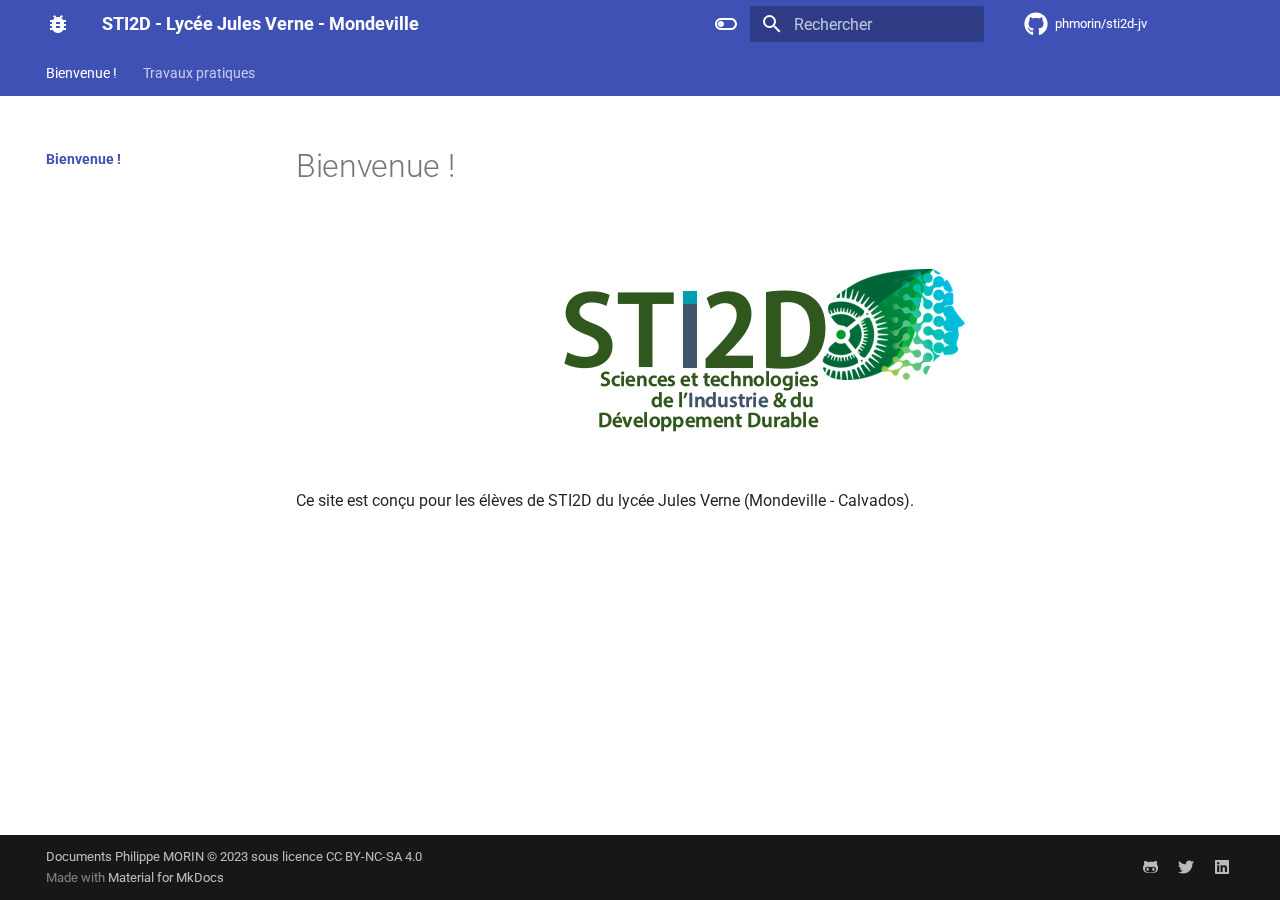
==== commit 227c738d: "Deployed 9e7cf28 with MkDocs version: 1.4.2" ====
--- a/index.html
+++ b/index.html
@@ -61,7 +61,7 @@
     
     
     
-    <body dir="ltr" data-md-color-scheme="default" data-md-color-primary="teal" data-md-color-accent="purple">
+    <body dir="ltr" data-md-color-scheme="default" data-md-color-primary="indigo" data-md-color-accent="purple">
   
     
     
@@ -119,7 +119,7 @@
             
             
             
-            <input class="md-option" data-md-color-media="" data-md-color-scheme="default" data-md-color-primary="teal" data-md-color-accent="purple"  aria-label="Switch to dark mode"  type="radio" name="__palette" id="__palette_1">
+            <input class="md-option" data-md-color-media="" data-md-color-scheme="default" data-md-color-primary="indigo" data-md-color-accent="purple"  aria-label="Switch to dark mode"  type="radio" name="__palette" id="__palette_1">
             
               <label class="md-header__button md-icon" title="Switch to dark mode" for="__palette_2" hidden>
                 <svg xmlns="http://www.w3.org/2000/svg" viewBox="0 0 24 24"><path d="M17 6H7c-3.31 0-6 2.69-6 6s2.69 6 6 6h10c3.31 0 6-2.69 6-6s-2.69-6-6-6zm0 10H7c-2.21 0-4-1.79-4-4s1.79-4 4-4h10c2.21 0 4 1.79 4 4s-1.79 4-4 4zM7 9c-1.66 0-3 1.34-3 3s1.34 3 3 3 3-1.34 3-3-1.34-3-3-3z"/></svg>
@@ -129,7 +129,7 @@
             
             
             
-            <input class="md-option" data-md-color-media="" data-md-color-scheme="slate" data-md-color-primary="teal" data-md-color-accent="lime"  aria-label="Switch to lignt mode"  type="radio" name="__palette" id="__palette_2">
+            <input class="md-option" data-md-color-media="" data-md-color-scheme="slate" data-md-color-primary="indigo" data-md-color-accent="lime"  aria-label="Switch to lignt mode"  type="radio" name="__palette" id="__palette_2">
             
               <label class="md-header__button md-icon" title="Switch to lignt mode" for="__palette_1" hidden>
                 <svg xmlns="http://www.w3.org/2000/svg" viewBox="0 0 24 24"><path d="M17 7H7a5 5 0 0 0-5 5 5 5 0 0 0 5 5h10a5 5 0 0 0 5-5 5 5 0 0 0-5-5m0 8a3 3 0 0 1-3-3 3 3 0 0 1 3-3 3 3 0 0 1 3 3 3 3 0 0 1-3 3Z"/></svg>
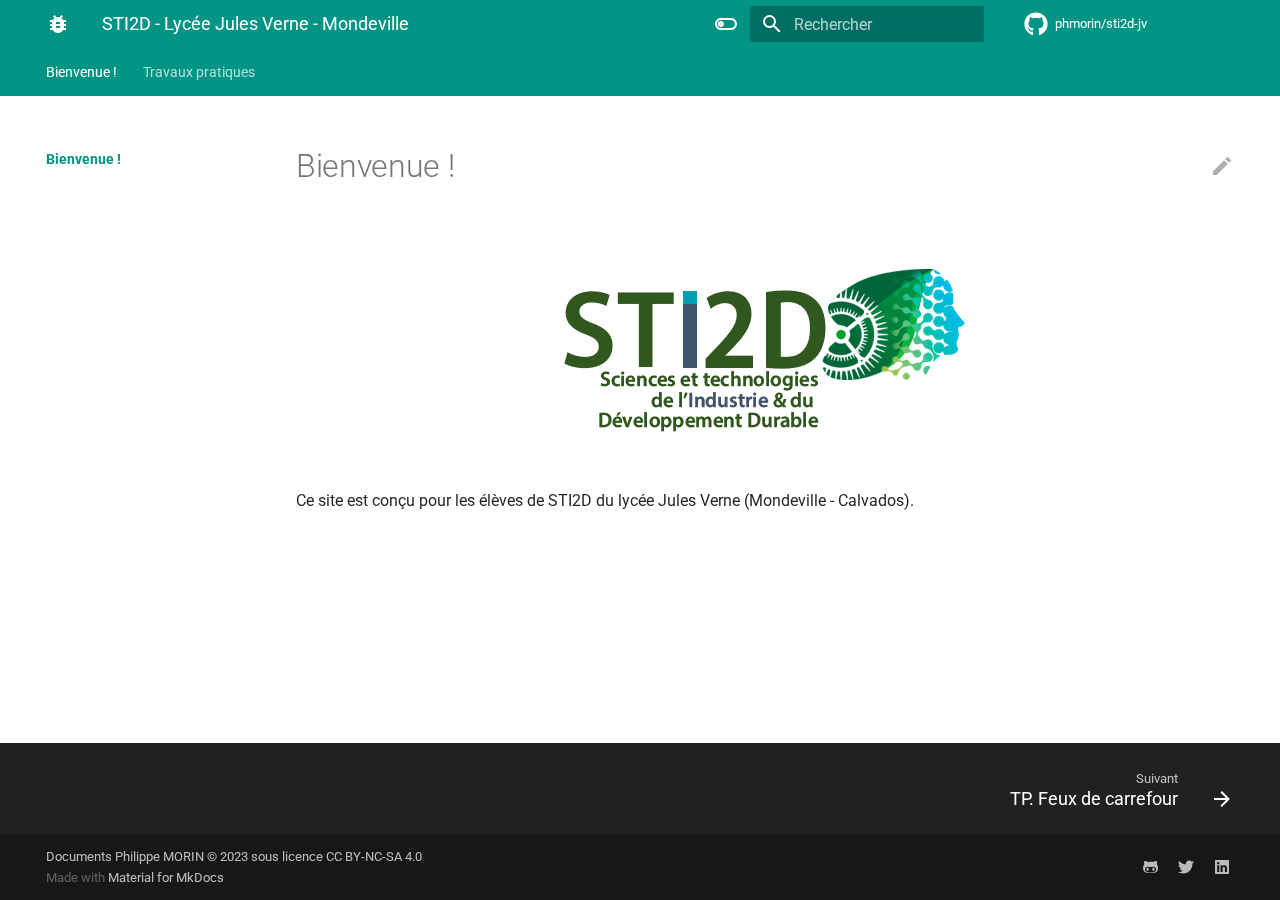
==== commit 925183e1: "Deployed b7810ee with MkDocs version: 1.2.3" ====
--- a/index.html
+++ b/index.html
@@ -10,12 +10,8 @@
       
         <link rel="canonical" href="https://phmorin.github.io/sti2d-jv/">
       
-      
-      
-        <link rel="next" href="Travaux%20pratiques/TP-feux-de-carrefour/">
-      
       <link rel="icon" href="assets/images/favicon.png">
-      <meta name="generator" content="mkdocs-1.4.2, mkdocs-material-9.1.16">
+      <meta name="generator" content="mkdocs-1.2.3, mkdocs-material-8.0.4">
     
     
       
@@ -23,32 +19,29 @@
       
     
     
-      <link rel="stylesheet" href="assets/stylesheets/main.26e3688c.min.css">
-      
-        
-        <link rel="stylesheet" href="assets/stylesheets/palette.ecc896b0.min.css">
-      
-      
-
-    
-    
-    
-      
-        
+      <link rel="stylesheet" href="assets/stylesheets/main.2a4617e2.min.css">
+      
+        
+        <link rel="stylesheet" href="assets/stylesheets/palette.9204c3b2.min.css">
+        
+      
+    
+    
+    
+      
         
         <link rel="preconnect" href="https://fonts.gstatic.com" crossorigin>
-        <link rel="stylesheet" href="https://fonts.googleapis.com/css?family=Roboto:300,300i,400,400i,700,700i%7CRoboto+Mono:400,400i,700,700i&display=fallback">
+        <link rel="stylesheet" href="https://fonts.googleapis.com/css?family=Roboto:300,400,400i,700%7CRoboto+Mono&display=fallback">
         <style>:root{--md-text-font:"Roboto";--md-code-font:"Roboto Mono"}</style>
       
     
     
       <link rel="stylesheet" href="stylesheets/extra.css">
     
-    <script>__md_scope=new URL(".",location),__md_hash=e=>[...e].reduce((e,_)=>(e<<5)-e+_.charCodeAt(0),0),__md_get=(e,_=localStorage,t=__md_scope)=>JSON.parse(_.getItem(t.pathname+"."+e)),__md_set=(e,_,t=localStorage,a=__md_scope)=>{try{t.setItem(a.pathname+"."+e,JSON.stringify(_))}catch(e){}}</script>
-    
-      
-
-    
+    <script>function __md_scope(e,t,_){return new URL(_||(t===localStorage?".":"."),location).pathname+"."+e}function __md_get(e,t=localStorage,_){return JSON.parse(t.getItem(__md_scope(e,t,_)))}function __md_set(e,t,_=localStorage,o){try{_.setItem(__md_scope(e,_,o),JSON.stringify(t))}catch(e){}}</script>
+    
+      
+
     
     
   </head>
@@ -61,11 +54,11 @@
     
     
     
-    <body dir="ltr" data-md-color-scheme="default" data-md-color-primary="indigo" data-md-color-accent="purple">
-  
-    
-    
-      <script>var palette=__md_get("__palette");if(palette&&"object"==typeof palette.color)for(var key of Object.keys(palette.color))document.body.setAttribute("data-md-color-"+key,palette.color[key])</script>
+    <body dir="ltr" data-md-color-scheme="default" data-md-color-primary="teal" data-md-color-accent="purple">
+  
+    
+    
+      <script>var palette=__md_get("__palette");if(palette&&"object"==typeof palette.color)for(var[key,value]of Object.entries(palette.color))document.body.setAttribute("data-md-color-"+key,value)</script>
     
     <input class="md-toggle" data-md-toggle="drawer" type="checkbox" id="__drawer" autocomplete="off">
     <input class="md-toggle" data-md-toggle="search" type="checkbox" id="__search" autocomplete="off">
@@ -90,11 +83,11 @@
     <a href="." title="STI2D - Lycée Jules Verne - Mondeville" class="md-header__button md-logo" aria-label="STI2D - Lycée Jules Verne - Mondeville" data-md-component="logo">
       
   
-  <svg xmlns="http://www.w3.org/2000/svg" viewBox="0 0 24 24"><path d="M14 12h-4v-2h4m0 6h-4v-2h4m6-6h-2.81a5.985 5.985 0 0 0-1.82-1.96L17 4.41 15.59 3l-2.17 2.17a6.002 6.002 0 0 0-2.83 0L8.41 3 7 4.41l1.62 1.63C7.88 6.55 7.26 7.22 6.81 8H4v2h2.09c-.05.33-.09.66-.09 1v1H4v2h2v1c0 .34.04.67.09 1H4v2h2.81c1.04 1.79 2.97 3 5.19 3s4.15-1.21 5.19-3H20v-2h-2.09c.05-.33.09-.66.09-1v-1h2v-2h-2v-1c0-.34-.04-.67-.09-1H20V8Z"/></svg>
+  <svg xmlns="http://www.w3.org/2000/svg" viewBox="0 0 24 24"><path d="M14 12h-4v-2h4m0 6h-4v-2h4m6-6h-2.81a5.985 5.985 0 0 0-1.82-1.96L17 4.41 15.59 3l-2.17 2.17a6.002 6.002 0 0 0-2.83 0L8.41 3 7 4.41l1.62 1.63C7.88 6.55 7.26 7.22 6.81 8H4v2h2.09c-.05.33-.09.66-.09 1v1H4v2h2v1c0 .34.04.67.09 1H4v2h2.81c1.04 1.79 2.97 3 5.19 3s4.15-1.21 5.19-3H20v-2h-2.09c.05-.33.09-.66.09-1v-1h2v-2h-2v-1c0-.34-.04-.67-.09-1H20V8z"/></svg>
 
     </a>
     <label class="md-header__button md-icon" for="__drawer">
-      <svg xmlns="http://www.w3.org/2000/svg" viewBox="0 0 24 24"><path d="M3 6h18v2H3V6m0 5h18v2H3v-2m0 5h18v2H3v-2Z"/></svg>
+      <svg xmlns="http://www.w3.org/2000/svg" viewBox="0 0 24 24"><path d="M3 6h18v2H3V6m0 5h18v2H3v-2m0 5h18v2H3v-2z"/></svg>
     </label>
     <div class="md-header__title" data-md-component="header-title">
       <div class="md-header__ellipsis">
@@ -113,36 +106,32 @@
       </div>
     </div>
     
-      
-        <form class="md-header__option" data-md-component="palette">
-          
-            
-            
-            
-            <input class="md-option" data-md-color-media="" data-md-color-scheme="default" data-md-color-primary="indigo" data-md-color-accent="purple"  aria-label="Switch to dark mode"  type="radio" name="__palette" id="__palette_1">
-            
-              <label class="md-header__button md-icon" title="Switch to dark mode" for="__palette_2" hidden>
-                <svg xmlns="http://www.w3.org/2000/svg" viewBox="0 0 24 24"><path d="M17 6H7c-3.31 0-6 2.69-6 6s2.69 6 6 6h10c3.31 0 6-2.69 6-6s-2.69-6-6-6zm0 10H7c-2.21 0-4-1.79-4-4s1.79-4 4-4h10c2.21 0 4 1.79 4 4s-1.79 4-4 4zM7 9c-1.66 0-3 1.34-3 3s1.34 3 3 3 3-1.34 3-3-1.34-3-3-3z"/></svg>
-              </label>
-            
-          
-            
-            
-            
-            <input class="md-option" data-md-color-media="" data-md-color-scheme="slate" data-md-color-primary="indigo" data-md-color-accent="lime"  aria-label="Switch to lignt mode"  type="radio" name="__palette" id="__palette_2">
-            
-              <label class="md-header__button md-icon" title="Switch to lignt mode" for="__palette_1" hidden>
-                <svg xmlns="http://www.w3.org/2000/svg" viewBox="0 0 24 24"><path d="M17 7H7a5 5 0 0 0-5 5 5 5 0 0 0 5 5h10a5 5 0 0 0 5-5 5 5 0 0 0-5-5m0 8a3 3 0 0 1-3-3 3 3 0 0 1 3-3 3 3 0 0 1 3 3 3 3 0 0 1-3 3Z"/></svg>
-              </label>
-            
-          
-        </form>
-      
+      <form class="md-header__option" data-md-component="palette">
+        
+          
+          
+          <input class="md-option" data-md-color-media="" data-md-color-scheme="default" data-md-color-primary="teal" data-md-color-accent="purple"  aria-label="Switch to dark mode"  type="radio" name="__palette" id="__palette_1">
+          
+            <label class="md-header__button md-icon" title="Switch to dark mode" for="__palette_2" hidden>
+              <svg xmlns="http://www.w3.org/2000/svg" viewBox="0 0 24 24"><path d="M17 6H7c-3.31 0-6 2.69-6 6s2.69 6 6 6h10c3.31 0 6-2.69 6-6s-2.69-6-6-6zm0 10H7c-2.21 0-4-1.79-4-4s1.79-4 4-4h10c2.21 0 4 1.79 4 4s-1.79 4-4 4zM7 9c-1.66 0-3 1.34-3 3s1.34 3 3 3 3-1.34 3-3-1.34-3-3-3z"/></svg>
+            </label>
+          
+        
+          
+          
+          <input class="md-option" data-md-color-media="" data-md-color-scheme="slate" data-md-color-primary="teal" data-md-color-accent="lime"  aria-label="Switch to lignt mode"  type="radio" name="__palette" id="__palette_2">
+          
+            <label class="md-header__button md-icon" title="Switch to lignt mode" for="__palette_1" hidden>
+              <svg xmlns="http://www.w3.org/2000/svg" viewBox="0 0 24 24"><path d="M17 7H7a5 5 0 0 0-5 5 5 5 0 0 0 5 5h10a5 5 0 0 0 5-5 5 5 0 0 0-5-5m0 8a3 3 0 0 1-3-3 3 3 0 0 1 3-3 3 3 0 0 1 3 3 3 3 0 0 1-3 3z"/></svg>
+            </label>
+          
+        
+      </form>
     
     
     
       <label class="md-header__button md-icon" for="__search">
-        <svg xmlns="http://www.w3.org/2000/svg" viewBox="0 0 24 24"><path d="M9.5 3A6.5 6.5 0 0 1 16 9.5c0 1.61-.59 3.09-1.56 4.23l.27.27h.79l5 5-1.5 1.5-5-5v-.79l-.27-.27A6.516 6.516 0 0 1 9.5 16 6.5 6.5 0 0 1 3 9.5 6.5 6.5 0 0 1 9.5 3m0 2C7 5 5 7 5 9.5S7 14 9.5 14 14 12 14 9.5 12 5 9.5 5Z"/></svg>
+        <svg xmlns="http://www.w3.org/2000/svg" viewBox="0 0 24 24"><path d="M9.5 3A6.5 6.5 0 0 1 16 9.5c0 1.61-.59 3.09-1.56 4.23l.27.27h.79l5 5-1.5 1.5-5-5v-.79l-.27-.27A6.516 6.516 0 0 1 9.5 16 6.5 6.5 0 0 1 3 9.5 6.5 6.5 0 0 1 9.5 3m0 2C7 5 5 7 5 9.5S7 14 9.5 14 14 12 14 9.5 12 5 9.5 5z"/></svg>
       </label>
       <div class="md-search" data-md-component="search" role="dialog">
   <label class="md-search__overlay" for="__search"></label>
@@ -150,13 +139,13 @@
     <form class="md-search__form" name="search">
       <input type="text" class="md-search__input" name="query" aria-label="Rechercher" placeholder="Rechercher" autocapitalize="off" autocorrect="off" autocomplete="off" spellcheck="false" data-md-component="search-query" required>
       <label class="md-search__icon md-icon" for="__search">
-        <svg xmlns="http://www.w3.org/2000/svg" viewBox="0 0 24 24"><path d="M9.5 3A6.5 6.5 0 0 1 16 9.5c0 1.61-.59 3.09-1.56 4.23l.27.27h.79l5 5-1.5 1.5-5-5v-.79l-.27-.27A6.516 6.516 0 0 1 9.5 16 6.5 6.5 0 0 1 3 9.5 6.5 6.5 0 0 1 9.5 3m0 2C7 5 5 7 5 9.5S7 14 9.5 14 14 12 14 9.5 12 5 9.5 5Z"/></svg>
-        <svg xmlns="http://www.w3.org/2000/svg" viewBox="0 0 24 24"><path d="M20 11v2H8l5.5 5.5-1.42 1.42L4.16 12l7.92-7.92L13.5 5.5 8 11h12Z"/></svg>
+        <svg xmlns="http://www.w3.org/2000/svg" viewBox="0 0 24 24"><path d="M9.5 3A6.5 6.5 0 0 1 16 9.5c0 1.61-.59 3.09-1.56 4.23l.27.27h.79l5 5-1.5 1.5-5-5v-.79l-.27-.27A6.516 6.516 0 0 1 9.5 16 6.5 6.5 0 0 1 3 9.5 6.5 6.5 0 0 1 9.5 3m0 2C7 5 5 7 5 9.5S7 14 9.5 14 14 12 14 9.5 12 5 9.5 5z"/></svg>
+        <svg xmlns="http://www.w3.org/2000/svg" viewBox="0 0 24 24"><path d="M20 11v2H8l5.5 5.5-1.42 1.42L4.16 12l7.92-7.92L13.5 5.5 8 11h12z"/></svg>
       </label>
-      <nav class="md-search__options" aria-label="Recherche">
-        
-        <button type="reset" class="md-search__icon md-icon" title="Effacer" aria-label="Effacer" tabindex="-1">
-          <svg xmlns="http://www.w3.org/2000/svg" viewBox="0 0 24 24"><path d="M19 6.41 17.59 5 12 10.59 6.41 5 5 6.41 10.59 12 5 17.59 6.41 19 12 13.41 17.59 19 19 17.59 13.41 12 19 6.41Z"/></svg>
+      <nav class="md-search__options" aria-label="Search">
+        
+        <button type="reset" class="md-search__icon md-icon" aria-label="Effacer" tabindex="-1">
+          <svg xmlns="http://www.w3.org/2000/svg" viewBox="0 0 24 24"><path d="M19 6.41 17.59 5 12 10.59 6.41 5 5 6.41 10.59 12 5 17.59 6.41 19 12 13.41 17.59 19 19 17.59 13.41 12 19 6.41z"/></svg>
         </button>
       </nav>
       
@@ -169,7 +158,7 @@
           <div class="md-search-result__meta">
             Initialisation de la recherche
           </div>
-          <ol class="md-search-result__list" role="presentation"></ol>
+          <ol class="md-search-result__list"></ol>
         </div>
       </div>
     </div>
@@ -178,10 +167,10 @@
     
     
       <div class="md-header__source">
-        <a href="https://github.com/phmorin/sti2d-jv" title="Aller au dépôt" class="md-source" data-md-component="source">
+        <a href="https://github.com/phmorin/sti2d-jv/" title="Aller au dépôt" class="md-source" data-md-component="source">
   <div class="md-source__icon md-icon">
     
-    <svg xmlns="http://www.w3.org/2000/svg" viewBox="0 0 496 512"><!--! Font Awesome Free 6.4.0 by @fontawesome - https://fontawesome.com License - https://fontawesome.com/license/free (Icons: CC BY 4.0, Fonts: SIL OFL 1.1, Code: MIT License) Copyright 2023 Fonticons, Inc.--><path d="M165.9 397.4c0 2-2.3 3.6-5.2 3.6-3.3.3-5.6-1.3-5.6-3.6 0-2 2.3-3.6 5.2-3.6 3-.3 5.6 1.3 5.6 3.6zm-31.1-4.5c-.7 2 1.3 4.3 4.3 4.9 2.6 1 5.6 0 6.2-2s-1.3-4.3-4.3-5.2c-2.6-.7-5.5.3-6.2 2.3zm44.2-1.7c-2.9.7-4.9 2.6-4.6 4.9.3 2 2.9 3.3 5.9 2.6 2.9-.7 4.9-2.6 4.6-4.6-.3-1.9-3-3.2-5.9-2.9zM244.8 8C106.1 8 0 113.3 0 252c0 110.9 69.8 205.8 169.5 239.2 12.8 2.3 17.3-5.6 17.3-12.1 0-6.2-.3-40.4-.3-61.4 0 0-70 15-84.7-29.8 0 0-11.4-29.1-27.8-36.6 0 0-22.9-15.7 1.6-15.4 0 0 24.9 2 38.6 25.8 21.9 38.6 58.6 27.5 72.9 20.9 2.3-16 8.8-27.1 16-33.7-55.9-6.2-112.3-14.3-112.3-110.5 0-27.5 7.6-41.3 23.6-58.9-2.6-6.5-11.1-33.3 2.6-67.9 20.9-6.5 69 27 69 27 20-5.6 41.5-8.5 62.8-8.5s42.8 2.9 62.8 8.5c0 0 48.1-33.6 69-27 13.7 34.7 5.2 61.4 2.6 67.9 16 17.7 25.8 31.5 25.8 58.9 0 96.5-58.9 104.2-114.8 110.5 9.2 7.9 17 22.9 17 46.4 0 33.7-.3 75.4-.3 83.6 0 6.5 4.6 14.4 17.3 12.1C428.2 457.8 496 362.9 496 252 496 113.3 383.5 8 244.8 8zM97.2 352.9c-1.3 1-1 3.3.7 5.2 1.6 1.6 3.9 2.3 5.2 1 1.3-1 1-3.3-.7-5.2-1.6-1.6-3.9-2.3-5.2-1zm-10.8-8.1c-.7 1.3.3 2.9 2.3 3.9 1.6 1 3.6.7 4.3-.7.7-1.3-.3-2.9-2.3-3.9-2-.6-3.6-.3-4.3.7zm32.4 35.6c-1.6 1.3-1 4.3 1.3 6.2 2.3 2.3 5.2 2.6 6.5 1 1.3-1.3.7-4.3-1.3-6.2-2.2-2.3-5.2-2.6-6.5-1zm-11.4-14.7c-1.6 1-1.6 3.6 0 5.9 1.6 2.3 4.3 3.3 5.6 2.3 1.6-1.3 1.6-3.9 0-6.2-1.4-2.3-4-3.3-5.6-2z"/></svg>
+    <svg xmlns="http://www.w3.org/2000/svg" viewBox="0 0 496 512"><path d="M165.9 397.4c0 2-2.3 3.6-5.2 3.6-3.3.3-5.6-1.3-5.6-3.6 0-2 2.3-3.6 5.2-3.6 3-.3 5.6 1.3 5.6 3.6zm-31.1-4.5c-.7 2 1.3 4.3 4.3 4.9 2.6 1 5.6 0 6.2-2s-1.3-4.3-4.3-5.2c-2.6-.7-5.5.3-6.2 2.3zm44.2-1.7c-2.9.7-4.9 2.6-4.6 4.9.3 2 2.9 3.3 5.9 2.6 2.9-.7 4.9-2.6 4.6-4.6-.3-1.9-3-3.2-5.9-2.9zM244.8 8C106.1 8 0 113.3 0 252c0 110.9 69.8 205.8 169.5 239.2 12.8 2.3 17.3-5.6 17.3-12.1 0-6.2-.3-40.4-.3-61.4 0 0-70 15-84.7-29.8 0 0-11.4-29.1-27.8-36.6 0 0-22.9-15.7 1.6-15.4 0 0 24.9 2 38.6 25.8 21.9 38.6 58.6 27.5 72.9 20.9 2.3-16 8.8-27.1 16-33.7-55.9-6.2-112.3-14.3-112.3-110.5 0-27.5 7.6-41.3 23.6-58.9-2.6-6.5-11.1-33.3 2.6-67.9 20.9-6.5 69 27 69 27 20-5.6 41.5-8.5 62.8-8.5s42.8 2.9 62.8 8.5c0 0 48.1-33.6 69-27 13.7 34.7 5.2 61.4 2.6 67.9 16 17.7 25.8 31.5 25.8 58.9 0 96.5-58.9 104.2-114.8 110.5 9.2 7.9 17 22.9 17 46.4 0 33.7-.3 75.4-.3 83.6 0 6.5 4.6 14.4 17.3 12.1C428.2 457.8 496 362.9 496 252 496 113.3 383.5 8 244.8 8zM97.2 352.9c-1.3 1-1 3.3.7 5.2 1.6 1.6 3.9 2.3 5.2 1 1.3-1 1-3.3-.7-5.2-1.6-1.6-3.9-2.3-5.2-1zm-10.8-8.1c-.7 1.3.3 2.9 2.3 3.9 1.6 1 3.6.7 4.3-.7.7-1.3-.3-2.9-2.3-3.9-2-.6-3.6-.3-4.3.7zm32.4 35.6c-1.6 1.3-1 4.3 1.3 6.2 2.3 2.3 5.2 2.6 6.5 1 1.3-1.3.7-4.3-1.3-6.2-2.2-2.3-5.2-2.6-6.5-1zm-11.4-14.7c-1.6 1-1.6 3.6 0 5.9 1.6 2.3 4.3 3.3 5.6 2.3 1.6-1.3 1.6-3.9 0-6.2-1.4-2.3-4-3.3-5.6-2z"/></svg>
   </div>
   <div class="md-source__repository">
     phmorin/sti2d-jv
@@ -200,7 +189,7 @@
           
             
 <nav class="md-tabs" aria-label="Onglets" data-md-component="tabs">
-  <div class="md-grid">
+  <div class="md-tabs__inner md-grid">
     <ul class="md-tabs__list">
       
         
@@ -259,17 +248,17 @@
     <a href="." title="STI2D - Lycée Jules Verne - Mondeville" class="md-nav__button md-logo" aria-label="STI2D - Lycée Jules Verne - Mondeville" data-md-component="logo">
       
   
-  <svg xmlns="http://www.w3.org/2000/svg" viewBox="0 0 24 24"><path d="M14 12h-4v-2h4m0 6h-4v-2h4m6-6h-2.81a5.985 5.985 0 0 0-1.82-1.96L17 4.41 15.59 3l-2.17 2.17a6.002 6.002 0 0 0-2.83 0L8.41 3 7 4.41l1.62 1.63C7.88 6.55 7.26 7.22 6.81 8H4v2h2.09c-.05.33-.09.66-.09 1v1H4v2h2v1c0 .34.04.67.09 1H4v2h2.81c1.04 1.79 2.97 3 5.19 3s4.15-1.21 5.19-3H20v-2h-2.09c.05-.33.09-.66.09-1v-1h2v-2h-2v-1c0-.34-.04-.67-.09-1H20V8Z"/></svg>
+  <svg xmlns="http://www.w3.org/2000/svg" viewBox="0 0 24 24"><path d="M14 12h-4v-2h4m0 6h-4v-2h4m6-6h-2.81a5.985 5.985 0 0 0-1.82-1.96L17 4.41 15.59 3l-2.17 2.17a6.002 6.002 0 0 0-2.83 0L8.41 3 7 4.41l1.62 1.63C7.88 6.55 7.26 7.22 6.81 8H4v2h2.09c-.05.33-.09.66-.09 1v1H4v2h2v1c0 .34.04.67.09 1H4v2h2.81c1.04 1.79 2.97 3 5.19 3s4.15-1.21 5.19-3H20v-2h-2.09c.05-.33.09-.66.09-1v-1h2v-2h-2v-1c0-.34-.04-.67-.09-1H20V8z"/></svg>
 
     </a>
     STI2D - Lycée Jules Verne - Mondeville
   </label>
   
     <div class="md-nav__source">
-      <a href="https://github.com/phmorin/sti2d-jv" title="Aller au dépôt" class="md-source" data-md-component="source">
+      <a href="https://github.com/phmorin/sti2d-jv/" title="Aller au dépôt" class="md-source" data-md-component="source">
   <div class="md-source__icon md-icon">
     
-    <svg xmlns="http://www.w3.org/2000/svg" viewBox="0 0 496 512"><!--! Font Awesome Free 6.4.0 by @fontawesome - https://fontawesome.com License - https://fontawesome.com/license/free (Icons: CC BY 4.0, Fonts: SIL OFL 1.1, Code: MIT License) Copyright 2023 Fonticons, Inc.--><path d="M165.9 397.4c0 2-2.3 3.6-5.2 3.6-3.3.3-5.6-1.3-5.6-3.6 0-2 2.3-3.6 5.2-3.6 3-.3 5.6 1.3 5.6 3.6zm-31.1-4.5c-.7 2 1.3 4.3 4.3 4.9 2.6 1 5.6 0 6.2-2s-1.3-4.3-4.3-5.2c-2.6-.7-5.5.3-6.2 2.3zm44.2-1.7c-2.9.7-4.9 2.6-4.6 4.9.3 2 2.9 3.3 5.9 2.6 2.9-.7 4.9-2.6 4.6-4.6-.3-1.9-3-3.2-5.9-2.9zM244.8 8C106.1 8 0 113.3 0 252c0 110.9 69.8 205.8 169.5 239.2 12.8 2.3 17.3-5.6 17.3-12.1 0-6.2-.3-40.4-.3-61.4 0 0-70 15-84.7-29.8 0 0-11.4-29.1-27.8-36.6 0 0-22.9-15.7 1.6-15.4 0 0 24.9 2 38.6 25.8 21.9 38.6 58.6 27.5 72.9 20.9 2.3-16 8.8-27.1 16-33.7-55.9-6.2-112.3-14.3-112.3-110.5 0-27.5 7.6-41.3 23.6-58.9-2.6-6.5-11.1-33.3 2.6-67.9 20.9-6.5 69 27 69 27 20-5.6 41.5-8.5 62.8-8.5s42.8 2.9 62.8 8.5c0 0 48.1-33.6 69-27 13.7 34.7 5.2 61.4 2.6 67.9 16 17.7 25.8 31.5 25.8 58.9 0 96.5-58.9 104.2-114.8 110.5 9.2 7.9 17 22.9 17 46.4 0 33.7-.3 75.4-.3 83.6 0 6.5 4.6 14.4 17.3 12.1C428.2 457.8 496 362.9 496 252 496 113.3 383.5 8 244.8 8zM97.2 352.9c-1.3 1-1 3.3.7 5.2 1.6 1.6 3.9 2.3 5.2 1 1.3-1 1-3.3-.7-5.2-1.6-1.6-3.9-2.3-5.2-1zm-10.8-8.1c-.7 1.3.3 2.9 2.3 3.9 1.6 1 3.6.7 4.3-.7.7-1.3-.3-2.9-2.3-3.9-2-.6-3.6-.3-4.3.7zm32.4 35.6c-1.6 1.3-1 4.3 1.3 6.2 2.3 2.3 5.2 2.6 6.5 1 1.3-1.3.7-4.3-1.3-6.2-2.2-2.3-5.2-2.6-6.5-1zm-11.4-14.7c-1.6 1-1.6 3.6 0 5.9 1.6 2.3 4.3 3.3 5.6 2.3 1.6-1.3 1.6-3.9 0-6.2-1.4-2.3-4-3.3-5.6-2z"/></svg>
+    <svg xmlns="http://www.w3.org/2000/svg" viewBox="0 0 496 512"><path d="M165.9 397.4c0 2-2.3 3.6-5.2 3.6-3.3.3-5.6-1.3-5.6-3.6 0-2 2.3-3.6 5.2-3.6 3-.3 5.6 1.3 5.6 3.6zm-31.1-4.5c-.7 2 1.3 4.3 4.3 4.9 2.6 1 5.6 0 6.2-2s-1.3-4.3-4.3-5.2c-2.6-.7-5.5.3-6.2 2.3zm44.2-1.7c-2.9.7-4.9 2.6-4.6 4.9.3 2 2.9 3.3 5.9 2.6 2.9-.7 4.9-2.6 4.6-4.6-.3-1.9-3-3.2-5.9-2.9zM244.8 8C106.1 8 0 113.3 0 252c0 110.9 69.8 205.8 169.5 239.2 12.8 2.3 17.3-5.6 17.3-12.1 0-6.2-.3-40.4-.3-61.4 0 0-70 15-84.7-29.8 0 0-11.4-29.1-27.8-36.6 0 0-22.9-15.7 1.6-15.4 0 0 24.9 2 38.6 25.8 21.9 38.6 58.6 27.5 72.9 20.9 2.3-16 8.8-27.1 16-33.7-55.9-6.2-112.3-14.3-112.3-110.5 0-27.5 7.6-41.3 23.6-58.9-2.6-6.5-11.1-33.3 2.6-67.9 20.9-6.5 69 27 69 27 20-5.6 41.5-8.5 62.8-8.5s42.8 2.9 62.8 8.5c0 0 48.1-33.6 69-27 13.7 34.7 5.2 61.4 2.6 67.9 16 17.7 25.8 31.5 25.8 58.9 0 96.5-58.9 104.2-114.8 110.5 9.2 7.9 17 22.9 17 46.4 0 33.7-.3 75.4-.3 83.6 0 6.5 4.6 14.4 17.3 12.1C428.2 457.8 496 362.9 496 252 496 113.3 383.5 8 244.8 8zM97.2 352.9c-1.3 1-1 3.3.7 5.2 1.6 1.6 3.9 2.3 5.2 1 1.3-1 1-3.3-.7-5.2-1.6-1.6-3.9-2.3-5.2-1zm-10.8-8.1c-.7 1.3.3 2.9 2.3 3.9 1.6 1 3.6.7 4.3-.7.7-1.3-.3-2.9-2.3-3.9-2-.6-3.6-.3-4.3.7zm32.4 35.6c-1.6 1.3-1 4.3 1.3 6.2 2.3 2.3 5.2 2.6 6.5 1 1.3-1.3.7-4.3-1.3-6.2-2.2-2.3-5.2-2.6-6.5-1zm-11.4-14.7c-1.6 1-1.6 3.6 0 5.9 1.6 2.3 4.3 3.3 5.6 2.3 1.6-1.3 1.6-3.9 0-6.2-1.4-2.3-4-3.3-5.6-2z"/></svg>
   </div>
   <div class="md-source__repository">
     phmorin/sti2d-jv
@@ -290,7 +279,7 @@
   
     <li class="md-nav__item md-nav__item--active">
       
-      <input class="md-nav__toggle md-toggle" type="checkbox" id="__toc">
+      <input class="md-nav__toggle md-toggle" data-md-toggle="toc" type="checkbox" id="__toc">
       
       
         
@@ -315,18 +304,17 @@
     <li class="md-nav__item md-nav__item--nested">
       
       
-      
-      
-      <input class="md-nav__toggle md-toggle " type="checkbox" id="__nav_2" >
-      
-      
-      
-        <label class="md-nav__link" for="__nav_2" id="__nav_2_label" tabindex="0">
+        <input class="md-nav__toggle md-toggle" data-md-toggle="__nav_2" type="checkbox" id="__nav_2" >
+      
+      
+      
+      
+        <label class="md-nav__link" for="__nav_2">
           Travaux pratiques
           <span class="md-nav__icon md-icon"></span>
         </label>
       
-      <nav class="md-nav" data-md-level="1" aria-labelledby="__nav_2_label" aria-expanded="false">
+      <nav class="md-nav" aria-label="Travaux pratiques" data-md-level="1">
         <label class="md-nav__title" for="__nav_2">
           <span class="md-nav__icon md-icon"></span>
           Travaux pratiques
@@ -389,14 +377,13 @@
             
             
           
-          
-            <div class="md-content" data-md-component="content">
-              <article class="md-content__inner md-typeset">
+          <div class="md-content" data-md-component="content">
+            <article class="md-content__inner md-typeset">
+              
                 
-                  
-
-  
-  
+<a href="https://github.com/phmorin/sti2d-jv/edit/master/docs/index.md" title="Editer cette page" class="md-content__button md-icon">
+  <svg xmlns="http://www.w3.org/2000/svg" viewBox="0 0 24 24"><path d="M20.71 7.04c.39-.39.39-1.04 0-1.41l-2.34-2.34c-.37-.39-1.02-.39-1.41 0l-1.84 1.83 3.75 3.75M3 17.25V21h3.75L17.81 9.93l-3.75-3.75L3 17.25z"/></svg>
+</a>
 
 
 <h1 id="bienvenue">Bienvenue !</h1>
@@ -405,27 +392,39 @@
 </figure>
 <p>Ce site est conçu pour les élèves de STI2D du lycée Jules Verne (Mondeville - Calvados).</p>
 
-
-
-
-
-                
-              </article>
+              
+            </article>
+          </div>
+        </div>
+        
+          <a href="#" class="md-top md-icon" data-md-component="top" data-md-state="hidden">
+            <svg xmlns="http://www.w3.org/2000/svg" viewBox="0 0 24 24"><path d="M13 20h-2V8l-5.5 5.5-1.42-1.42L12 4.16l7.92 7.92-1.42 1.42L13 8v12z"/></svg>
+            Retour en haut de la page
+          </a>
+        
+      </main>
+      
+        <footer class="md-footer">
+  
+    <nav class="md-footer__inner md-grid" aria-label="Pied de page">
+      
+      
+        
+        <a href="Travaux%20pratiques/TP-feux-de-carrefour/" class="md-footer__link md-footer__link--next" aria-label="Suivant: TP. Feux de carrefour" rel="next">
+          <div class="md-footer__title">
+            <div class="md-ellipsis">
+              <span class="md-footer__direction">
+                Suivant
+              </span>
+              TP. Feux de carrefour
             </div>
-          
-          
-  <script>var tabs=__md_get("__tabs");if(Array.isArray(tabs))e:for(var set of document.querySelectorAll(".tabbed-set")){var tab,labels=set.querySelector(".tabbed-labels");for(tab of tabs)for(var label of labels.getElementsByTagName("label"))if(label.innerText.trim()===tab){var input=document.getElementById(label.htmlFor);input.checked=!0;continue e}}</script>
-
-        </div>
-        
-          <button type="button" class="md-top md-icon" data-md-component="top" hidden>
-            <svg xmlns="http://www.w3.org/2000/svg" viewBox="0 0 24 24"><path d="M13 20h-2V8l-5.5 5.5-1.42-1.42L12 4.16l7.92 7.92-1.42 1.42L13 8v12Z"/></svg>
-            Retour en haut de la page
-          </button>
-        
-      </main>
-      
-        <footer class="md-footer">
+          </div>
+          <div class="md-footer__button md-icon">
+            <svg xmlns="http://www.w3.org/2000/svg" viewBox="0 0 24 24"><path d="M4 11v2h12l-5.5 5.5 1.42 1.42L19.84 12l-7.92-7.92L10.5 5.5 16 11H4z"/></svg>
+          </div>
+        </a>
+      
+    </nav>
   
   <div class="md-footer-meta md-typeset">
     <div class="md-footer-meta__inner md-grid">
@@ -448,35 +447,29 @@
   
     
     
-    
-    
       
       
     
     <a href="https://github.com/phmorin" target="_blank" rel="noopener" title="github.com" class="md-social__link">
-      <svg xmlns="http://www.w3.org/2000/svg" viewBox="0 0 480 512"><!--! Font Awesome Free 6.4.0 by @fontawesome - https://fontawesome.com License - https://fontawesome.com/license/free (Icons: CC BY 4.0, Fonts: SIL OFL 1.1, Code: MIT License) Copyright 2023 Fonticons, Inc.--><path d="M186.1 328.7c0 20.9-10.9 55.1-36.7 55.1s-36.7-34.2-36.7-55.1 10.9-55.1 36.7-55.1 36.7 34.2 36.7 55.1zM480 278.2c0 31.9-3.2 65.7-17.5 95-37.9 76.6-142.1 74.8-216.7 74.8-75.8 0-186.2 2.7-225.6-74.8-14.6-29-20.2-63.1-20.2-95 0-41.9 13.9-81.5 41.5-113.6-5.2-15.8-7.7-32.4-7.7-48.8 0-21.5 4.9-32.3 14.6-51.8 45.3 0 74.3 9 108.8 36 29-6.9 58.8-10 88.7-10 27 0 54.2 2.9 80.4 9.2 34-26.7 63-35.2 107.8-35.2 9.8 19.5 14.6 30.3 14.6 51.8 0 16.4-2.6 32.7-7.7 48.2 27.5 32.4 39 72.3 39 114.2zm-64.3 50.5c0-43.9-26.7-82.6-73.5-82.6-18.9 0-37 3.4-56 6-14.9 2.3-29.8 3.2-45.1 3.2-15.2 0-30.1-.9-45.1-3.2-18.7-2.6-37-6-56-6-46.8 0-73.5 38.7-73.5 82.6 0 87.8 80.4 101.3 150.4 101.3h48.2c70.3 0 150.6-13.4 150.6-101.3zm-82.6-55.1c-25.8 0-36.7 34.2-36.7 55.1s10.9 55.1 36.7 55.1 36.7-34.2 36.7-55.1-10.9-55.1-36.7-55.1z"/></svg>
-    </a>
-  
-    
-    
+      <svg xmlns="http://www.w3.org/2000/svg" viewBox="0 0 480 512"><path d="M186.1 328.7c0 20.9-10.9 55.1-36.7 55.1s-36.7-34.2-36.7-55.1 10.9-55.1 36.7-55.1 36.7 34.2 36.7 55.1zM480 278.2c0 31.9-3.2 65.7-17.5 95-37.9 76.6-142.1 74.8-216.7 74.8-75.8 0-186.2 2.7-225.6-74.8-14.6-29-20.2-63.1-20.2-95 0-41.9 13.9-81.5 41.5-113.6-5.2-15.8-7.7-32.4-7.7-48.8 0-21.5 4.9-32.3 14.6-51.8 45.3 0 74.3 9 108.8 36 29-6.9 58.8-10 88.7-10 27 0 54.2 2.9 80.4 9.2 34-26.7 63-35.2 107.8-35.2 9.8 19.5 14.6 30.3 14.6 51.8 0 16.4-2.6 32.7-7.7 48.2 27.5 32.4 39 72.3 39 114.2zm-64.3 50.5c0-43.9-26.7-82.6-73.5-82.6-18.9 0-37 3.4-56 6-14.9 2.3-29.8 3.2-45.1 3.2-15.2 0-30.1-.9-45.1-3.2-18.7-2.6-37-6-56-6-46.8 0-73.5 38.7-73.5 82.6 0 87.8 80.4 101.3 150.4 101.3h48.2c70.3 0 150.6-13.4 150.6-101.3zm-82.6-55.1c-25.8 0-36.7 34.2-36.7 55.1s10.9 55.1 36.7 55.1 36.7-34.2 36.7-55.1-10.9-55.1-36.7-55.1z"/></svg>
+    </a>
+  
     
     
       
       
     
     <a href="https://twitter.com/phmorin" target="_blank" rel="noopener" title="twitter.com" class="md-social__link">
-      <svg xmlns="http://www.w3.org/2000/svg" viewBox="0 0 512 512"><!--! Font Awesome Free 6.4.0 by @fontawesome - https://fontawesome.com License - https://fontawesome.com/license/free (Icons: CC BY 4.0, Fonts: SIL OFL 1.1, Code: MIT License) Copyright 2023 Fonticons, Inc.--><path d="M459.37 151.716c.325 4.548.325 9.097.325 13.645 0 138.72-105.583 298.558-298.558 298.558-59.452 0-114.68-17.219-161.137-47.106 8.447.974 16.568 1.299 25.34 1.299 49.055 0 94.213-16.568 130.274-44.832-46.132-.975-84.792-31.188-98.112-72.772 6.498.974 12.995 1.624 19.818 1.624 9.421 0 18.843-1.3 27.614-3.573-48.081-9.747-84.143-51.98-84.143-102.985v-1.299c13.969 7.797 30.214 12.67 47.431 13.319-28.264-18.843-46.781-51.005-46.781-87.391 0-19.492 5.197-37.36 14.294-52.954 51.655 63.675 129.3 105.258 216.365 109.807-1.624-7.797-2.599-15.918-2.599-24.04 0-57.828 46.782-104.934 104.934-104.934 30.213 0 57.502 12.67 76.67 33.137 23.715-4.548 46.456-13.32 66.599-25.34-7.798 24.366-24.366 44.833-46.132 57.827 21.117-2.273 41.584-8.122 60.426-16.243-14.292 20.791-32.161 39.308-52.628 54.253z"/></svg>
-    </a>
-  
-    
-    
+      <svg xmlns="http://www.w3.org/2000/svg" viewBox="0 0 512 512"><path d="M459.37 151.716c.325 4.548.325 9.097.325 13.645 0 138.72-105.583 298.558-298.558 298.558-59.452 0-114.68-17.219-161.137-47.106 8.447.974 16.568 1.299 25.34 1.299 49.055 0 94.213-16.568 130.274-44.832-46.132-.975-84.792-31.188-98.112-72.772 6.498.974 12.995 1.624 19.818 1.624 9.421 0 18.843-1.3 27.614-3.573-48.081-9.747-84.143-51.98-84.143-102.985v-1.299c13.969 7.797 30.214 12.67 47.431 13.319-28.264-18.843-46.781-51.005-46.781-87.391 0-19.492 5.197-37.36 14.294-52.954 51.655 63.675 129.3 105.258 216.365 109.807-1.624-7.797-2.599-15.918-2.599-24.04 0-57.828 46.782-104.934 104.934-104.934 30.213 0 57.502 12.67 76.67 33.137 23.715-4.548 46.456-13.32 66.599-25.34-7.798 24.366-24.366 44.833-46.132 57.827 21.117-2.273 41.584-8.122 60.426-16.243-14.292 20.791-32.161 39.308-52.628 54.253z"/></svg>
+    </a>
+  
     
     
       
       
     
     <a href="https://www.linkedin.com/phmorin" target="_blank" rel="noopener" title="www.linkedin.com" class="md-social__link">
-      <svg xmlns="http://www.w3.org/2000/svg" viewBox="0 0 448 512"><!--! Font Awesome Free 6.4.0 by @fontawesome - https://fontawesome.com License - https://fontawesome.com/license/free (Icons: CC BY 4.0, Fonts: SIL OFL 1.1, Code: MIT License) Copyright 2023 Fonticons, Inc.--><path d="M416 32H31.9C14.3 32 0 46.5 0 64.3v383.4C0 465.5 14.3 480 31.9 480H416c17.6 0 32-14.5 32-32.3V64.3c0-17.8-14.4-32.3-32-32.3zM135.4 416H69V202.2h66.5V416zm-33.2-243c-21.3 0-38.5-17.3-38.5-38.5S80.9 96 102.2 96c21.2 0 38.5 17.3 38.5 38.5 0 21.3-17.2 38.5-38.5 38.5zm282.1 243h-66.4V312c0-24.8-.5-56.7-34.5-56.7-34.6 0-39.9 27-39.9 54.9V416h-66.4V202.2h63.7v29.2h.9c8.9-16.8 30.6-34.5 62.9-34.5 67.2 0 79.7 44.3 79.7 101.9V416z"/></svg>
+      <svg xmlns="http://www.w3.org/2000/svg" viewBox="0 0 448 512"><path d="M416 32H31.9C14.3 32 0 46.5 0 64.3v383.4C0 465.5 14.3 480 31.9 480H416c17.6 0 32-14.5 32-32.3V64.3c0-17.8-14.4-32.3-32-32.3zM135.4 416H69V202.2h66.5V416zm-33.2-243c-21.3 0-38.5-17.3-38.5-38.5S80.9 96 102.2 96c21.2 0 38.5 17.3 38.5 38.5 0 21.3-17.2 38.5-38.5 38.5zm282.1 243h-66.4V312c0-24.8-.5-56.7-34.5-56.7-34.6 0-39.9 27-39.9 54.9V416h-66.4V202.2h63.7v29.2h.9c8.9-16.8 30.6-34.5 62.9-34.5 67.2 0 79.7 44.3 79.7 101.9V416z"/></svg>
     </a>
   
 </div>
@@ -489,11 +482,10 @@
     <div class="md-dialog" data-md-component="dialog">
       <div class="md-dialog__inner md-typeset"></div>
     </div>
-    
-    <script id="__config" type="application/json">{"base": ".", "features": ["navigation.tabs", "navigation.sections", "toc.integrate", "navigation.top", "search.suggest", "search.highlight", "content.tabs.link", "content.code.annotation", "content.code.copy"], "search": "assets/javascripts/workers/search.208ed371.min.js", "translations": {"clipboard.copied": "Copi\u00e9 dans le presse-papier", "clipboard.copy": "Copier dans le presse-papier", "search.result.more.one": "1 de plus sur cette page", "search.result.more.other": "# de plus sur cette page", "search.result.none": "Aucun document trouv\u00e9", "search.result.one": "1 document trouv\u00e9", "search.result.other": "# documents trouv\u00e9s", "search.result.placeholder": "Taper pour d\u00e9marrer la recherche", "search.result.term.missing": "Non trouv\u00e9", "select.version": "S\u00e9lectionner la version"}}</script>
-    
-    
-      <script src="assets/javascripts/bundle.a51614de.min.js"></script>
+    <script id="__config" type="application/json">{"base": ".", "features": ["navigation.tabs", "navigation.sections", "toc.integrate", "navigation.top", "search.suggest", "search.highlight", "content.tabs.link", "content.code.annotation", "content.code.copy"], "translations": {"clipboard.copy": "Copier dans le presse-papier", "clipboard.copied": "Copi\u00e9 dans le presse-papier", "search.config.lang": "fr", "search.config.pipeline": "trimmer, stopWordFilter", "search.config.separator": "[\\s\\-]+", "search.placeholder": "Rechercher", "search.result.placeholder": "Taper pour d\u00e9marrer la recherche", "search.result.none": "Aucun document trouv\u00e9", "search.result.one": "1 document trouv\u00e9", "search.result.other": "# documents trouv\u00e9s", "search.result.more.one": "1 de plus sur cette page", "search.result.more.other": "# de plus sur cette page", "search.result.term.missing": "Non trouv\u00e9", "select.version.title": "S\u00e9lectionner la version"}, "search": "assets/javascripts/workers/search.ca141e46.min.js"}</script>
+    
+    
+      <script src="assets/javascripts/bundle.6baa0517.min.js"></script>
       
     
   </body>
--- a/assets/stylesheets/main.2a4617e2.min.css
+++ b/assets/stylesheets/main.2a4617e2.min.css
@@ -0,0 +1,2 @@
+@charset "UTF-8";html{-webkit-text-size-adjust:none;-moz-text-size-adjust:none;text-size-adjust:none;box-sizing:border-box}*,:after,:before{box-sizing:inherit}body{margin:0}a,button,input,label{-webkit-tap-highlight-color:transparent}a{color:inherit;text-decoration:none}hr{border:0;box-sizing:content-box;display:block;height:.05rem;overflow:visible;padding:0}small{font-size:80%}sub,sup{line-height:1em}img{border-style:none}table{border-collapse:separate;border-spacing:0}td,th{font-weight:400;vertical-align:top}button{background:transparent;border:0;font-family:inherit;font-size:inherit;margin:0;padding:0}input{border:0;outline:none}:root{--md-default-fg-color:rgba(0,0,0,.87);--md-default-fg-color--light:rgba(0,0,0,.54);--md-default-fg-color--lighter:rgba(0,0,0,.32);--md-default-fg-color--lightest:rgba(0,0,0,.07);--md-default-bg-color:#fff;--md-default-bg-color--light:hsla(0,0%,100%,.7);--md-default-bg-color--lighter:hsla(0,0%,100%,.3);--md-default-bg-color--lightest:hsla(0,0%,100%,.12);--md-primary-fg-color:#4051b5;--md-primary-fg-color--light:#5d6cc0;--md-primary-fg-color--dark:#303fa1;--md-primary-bg-color:#fff;--md-primary-bg-color--light:hsla(0,0%,100%,.7);--md-accent-fg-color:#526cfe;--md-accent-fg-color--transparent:rgba(82,108,254,.1);--md-accent-bg-color:#fff;--md-accent-bg-color--light:hsla(0,0%,100%,.7);--md-shadow-z1:0 0.2rem 0.5rem rgba(0,0,0,.05),0 0 0.05rem rgba(0,0,0,.1);--md-shadow-z2:0 0.2rem 0.5rem rgba(0,0,0,.1),0 0 0.05rem rgba(0,0,0,.25);--md-shadow-z3:0 0.2rem 0.5rem rgba(0,0,0,.2),0 0 0.05rem rgba(0,0,0,.35)}:root>*{--md-code-fg-color:#36464e;--md-code-bg-color:#f5f5f5;--md-code-hl-color:rgba(255,255,0,.5);--md-code-hl-number-color:#d52a2a;--md-code-hl-special-color:#db1457;--md-code-hl-function-color:#a846b9;--md-code-hl-constant-color:#6e59d9;--md-code-hl-keyword-color:#3f6ec6;--md-code-hl-string-color:#1c7d4d;--md-code-hl-name-color:var(--md-code-fg-color);--md-code-hl-operator-color:var(--md-default-fg-color--light);--md-code-hl-punctuation-color:var(--md-default-fg-color--light);--md-code-hl-comment-color:var(--md-default-fg-color--light);--md-code-hl-generic-color:var(--md-default-fg-color--light);--md-code-hl-variable-color:var(--md-default-fg-color--light);--md-typeset-color:var(--md-default-fg-color);--md-typeset-a-color:var(--md-primary-fg-color);--md-typeset-mark-color:rgba(255,255,0,.5);--md-typeset-del-color:rgba(245,80,61,.15);--md-typeset-ins-color:rgba(11,213,112,.15);--md-typeset-kbd-color:#fafafa;--md-typeset-kbd-accent-color:#fff;--md-typeset-kbd-border-color:#b8b8b8;--md-typeset-table-color:rgba(0,0,0,.12);--md-admonition-fg-color:var(--md-default-fg-color);--md-admonition-bg-color:var(--md-default-bg-color);--md-footer-fg-color:#fff;--md-footer-fg-color--light:hsla(0,0%,100%,.7);--md-footer-fg-color--lighter:hsla(0,0%,100%,.3);--md-footer-bg-color:rgba(0,0,0,.87);--md-footer-bg-color--dark:rgba(0,0,0,.32)}.md-icon svg{fill:currentColor;display:block;height:1.2rem;width:1.2rem}body{-webkit-font-smoothing:antialiased;-moz-osx-font-smoothing:grayscale;--md-text-font-family:var(--md-text-font,_),-apple-system,BlinkMacSystemFont,Helvetica,Arial,sans-serif;--md-code-font-family:var(--md-code-font,_),SFMono-Regular,Consolas,Menlo,monospace}body,input{font-feature-settings:"kern","liga";font-family:var(--md-text-font-family)}body,code,input,kbd,pre{color:var(--md-typeset-color)}code,kbd,pre{font-feature-settings:"kern";font-family:var(--md-code-font-family)}:root{--md-typeset-table-sort-icon:url('data:image/svg+xml;charset=utf-8,<svg xmlns="http://www.w3.org/2000/svg" viewBox="0 0 24 24"><path d="m18 21-4-4h3V7h-3l4-4 4 4h-3v10h3M2 19v-2h10v2M2 13v-2h7v2M2 7V5h4v2H2z"/></svg>');--md-typeset-table-sort-icon--asc:url('data:image/svg+xml;charset=utf-8,<svg xmlns="http://www.w3.org/2000/svg" viewBox="0 0 24 24"><path d="M19 17h3l-4 4-4-4h3V3h2M2 17h10v2H2M6 5v2H2V5m0 6h7v2H2v-2z"/></svg>');--md-typeset-table-sort-icon--desc:url('data:image/svg+xml;charset=utf-8,<svg xmlns="http://www.w3.org/2000/svg" viewBox="0 0 24 24"><path d="M19 7h3l-4-4-4 4h3v14h2M2 17h10v2H2M6 5v2H2V5m0 6h7v2H2v-2z"/></svg>')}.md-typeset{-webkit-print-color-adjust:exact;color-adjust:exact;font-size:.8rem;line-height:1.6}@media print{.md-typeset{font-size:.68rem}}.md-typeset :is(ul,ol,dl,figure,blockquote,pre){margin:1em 0}.md-typeset h1{color:var(--md-default-fg-color--light);font-size:2em;line-height:1.3;margin:0 0 1.25em}.md-typeset h1,.md-typeset h2{font-weight:300;letter-spacing:-.01em}.md-typeset h2{font-size:1.5625em;line-height:1.4;margin:1.6em 0 .64em}.md-typeset h3{font-size:1.25em;font-weight:400;letter-spacing:-.01em;line-height:1.5;margin:1.6em 0 .8em}.md-typeset h2+h3{margin-top:.8em}.md-typeset h4{font-weight:700;letter-spacing:-.01em;margin:1em 0}.md-typeset :is(h5,h6){color:var(--md-default-fg-color--light);font-size:.8em;font-weight:700;letter-spacing:-.01em;margin:1.25em 0}.md-typeset h5{text-transform:uppercase}.md-typeset hr{border-bottom:.05rem solid var(--md-default-fg-color--lightest);display:flow-root;margin:1.5em 0}.md-typeset a{color:var(--md-typeset-a-color);word-break:break-word}.md-typeset a,.md-typeset a:before{transition:color 125ms}.md-typeset a:is(:focus,:hover){color:var(--md-accent-fg-color)}.md-typeset a.focus-visible{outline-color:var(--md-accent-fg-color);outline-offset:.2rem}.md-typeset :is(code,pre,kbd){color:var(--md-code-fg-color);direction:ltr}@media print{.md-typeset :is(code,pre,kbd){white-space:pre-wrap}}.md-typeset code{background-color:var(--md-code-bg-color);border-radius:.1rem;-webkit-box-decoration-break:clone;box-decoration-break:clone;font-size:.85em;padding:0 .2941176471em;word-break:break-word}.md-typeset code:not(.focus-visible){-webkit-tap-highlight-color:transparent;outline:none}.md-typeset :is(h1,h2,h3,h4,h5,h6) code{background-color:transparent;box-shadow:none;margin:initial;padding:initial}.md-typeset a code{color:currentColor}.md-typeset pre{display:flow-root;line-height:1.4;position:relative}.md-typeset pre>code{-webkit-box-decoration-break:slice;box-decoration-break:slice;box-shadow:none;display:block;margin:0;outline-color:var(--md-accent-fg-color);overflow:auto;padding:.7720588235em 1.1764705882em;scrollbar-color:var(--md-default-fg-color--lighter) transparent;scrollbar-width:thin;touch-action:auto;word-break:normal}.md-typeset pre>code:hover{scrollbar-color:var(--md-accent-fg-color) transparent}.md-typeset pre>code::-webkit-scrollbar{height:.2rem;width:.2rem}.md-typeset pre>code::-webkit-scrollbar-thumb{background-color:var(--md-default-fg-color--lighter)}.md-typeset pre>code::-webkit-scrollbar-thumb:hover{background-color:var(--md-accent-fg-color)}.md-typeset kbd{background-color:var(--md-typeset-kbd-color);border-radius:.1rem;box-shadow:0 .1rem 0 .05rem var(--md-typeset-kbd-border-color),0 .1rem 0 var(--md-typeset-kbd-border-color),0 -.1rem .2rem var(--md-typeset-kbd-accent-color) inset;color:var(--md-default-fg-color);display:inline-block;font-size:.75em;padding:0 .6666666667em;vertical-align:text-top;word-break:break-word}.md-typeset mark{background-color:var(--md-typeset-mark-color);-webkit-box-decoration-break:clone;box-decoration-break:clone;color:inherit;word-break:break-word}.md-typeset abbr{border-bottom:.05rem dotted var(--md-default-fg-color--light);cursor:help;text-decoration:none}@media (hover:none){.md-typeset abbr{position:relative}.md-typeset abbr[title]:is(:focus,:hover):after{background-color:var(--md-default-fg-color);border-radius:.1rem;box-shadow:var(--md-shadow-z3);color:var(--md-default-bg-color);content:attr(title);display:inline-block;font-size:.7rem;left:0;margin-top:2em;max-width:80%;min-width:-webkit-max-content;min-width:max-content;padding:.2rem .3rem;position:absolute;width:auto}}.md-typeset small{opacity:.75}.md-typeset :is(sup,sub){margin-left:.078125em}[dir=rtl] .md-typeset :is(sup,sub){margin-left:0;margin-right:.078125em}.md-typeset blockquote{border-left:.2rem solid var(--md-default-fg-color--lighter);color:var(--md-default-fg-color--light);padding-left:.6rem}[dir=rtl] .md-typeset blockquote{border-left:initial;border-right:.2rem solid var(--md-default-fg-color--lighter);padding-left:0;padding-right:.6rem}.md-typeset ul{list-style-type:disc}.md-typeset :is(ul,ol){margin-left:.625em;padding:0}.md-typeset :is(ul,ol):not([hidden]){display:flow-root}[dir=rtl] .md-typeset :is(ul,ol){margin-left:0;margin-right:.625em}.md-typeset :is(ul,ol) ol{list-style-type:lower-alpha}.md-typeset :is(ul,ol) ol ol{list-style-type:lower-roman}.md-typeset :is(ul,ol) li{margin-bottom:.5em;margin-left:1.25em}[dir=rtl] .md-typeset :is(ul,ol) li{margin-left:0;margin-right:1.25em}.md-typeset :is(ul,ol) li :is(p,blockquote){margin:.5em 0}.md-typeset :is(ul,ol) li:last-child{margin-bottom:0}.md-typeset :is(ul,ol) li :is(ul,ol){margin:.5em 0 .5em .625em}[dir=rtl] .md-typeset :is(ul,ol) li :is(ul,ol){margin-left:0;margin-right:.625em}.md-typeset dd{margin:1em 0 1.5em 1.875em}[dir=rtl] .md-typeset dd{margin-left:0;margin-right:1.875em}.md-typeset :is(img,svg){height:auto;max-width:100%}.md-typeset :is(img,svg)[align=left]{margin:1em 1em 1em 0}.md-typeset :is(img,svg)[align=right]{margin:1em 0 1em 1em}.md-typeset :is(img,svg)[align]:only-child{margin-top:0}.md-typeset figure{display:flow-root;margin:0 auto;max-width:100%;text-align:center;width:-webkit-fit-content;width:-moz-fit-content;width:fit-content}.md-typeset figure img{display:block}.md-typeset figcaption{font-style:italic;margin:1em auto 2em;max-width:24rem}.md-typeset iframe{max-width:100%}.md-typeset table:not([class]){background-color:var(--md-default-bg-color);border:.05rem solid var(--md-typeset-table-color);border-radius:.1rem;display:inline-block;font-size:.64rem;max-width:100%;overflow:auto;touch-action:auto}@media print{.md-typeset table:not([class]){display:table}}.md-typeset table:not([class])+*{margin-top:1.5em}.md-typeset table:not([class]) :is(th,td)>:first-child{margin-top:0}.md-typeset table:not([class]) :is(th,td)>:last-child{margin-bottom:0}.md-typeset table:not([class]) :is(th,td):not([align]){text-align:left}[dir=rtl] .md-typeset table:not([class]) :is(th,td):not([align]){text-align:right}.md-typeset table:not([class]) th{font-weight:700;min-width:5rem;padding:.9375em 1.25em;vertical-align:top}.md-typeset table:not([class]) th a{color:inherit}.md-typeset table:not([class]) td{border-top:.05rem solid var(--md-typeset-table-color);padding:.9375em 1.25em;vertical-align:top}.md-typeset table:not([class]) tbody tr{transition:background-color 125ms}.md-typeset table:not([class]) tbody tr:hover{background-color:rgba(0,0,0,.035);box-shadow:0 .05rem 0 var(--md-default-bg-color) inset}.md-typeset table:not([class]) a{word-break:normal}.md-typeset table th[role=columnheader]{cursor:pointer}.md-typeset table th[role=columnheader]:after{content:"";display:inline-block;height:1.2em;margin-left:.5em;-webkit-mask-image:var(--md-typeset-table-sort-icon);mask-image:var(--md-typeset-table-sort-icon);-webkit-mask-repeat:no-repeat;mask-repeat:no-repeat;-webkit-mask-size:contain;mask-size:contain;transition:background-color 125ms;vertical-align:text-bottom;width:1.2em}.md-typeset table th[role=columnheader]:hover:after{background-color:var(--md-default-fg-color--lighter)}.md-typeset table th[role=columnheader][aria-sort=ascending]:after{background-color:var(--md-default-fg-color--light);-webkit-mask-image:var(--md-typeset-table-sort-icon--asc);mask-image:var(--md-typeset-table-sort-icon--asc)}.md-typeset table th[role=columnheader][aria-sort=descending]:after{background-color:var(--md-default-fg-color--light);-webkit-mask-image:var(--md-typeset-table-sort-icon--desc);mask-image:var(--md-typeset-table-sort-icon--desc)}.md-typeset__scrollwrap{margin:1em -.8rem;overflow-x:auto;touch-action:auto}.md-typeset__table{display:inline-block;margin-bottom:.5em;padding:0 .8rem}@media print{.md-typeset__table{display:block}}html .md-typeset__table table{display:table;margin:0;overflow:hidden;width:100%}@media screen and (max-width:44.9375em){.md-content__inner>pre{margin:1em -.8rem}.md-content__inner>pre code{border-radius:0}}html{font-size:125%;height:100%;overflow-x:hidden}@media screen and (min-width:100em){html{font-size:137.5%}}@media screen and (min-width:125em){html{font-size:150%}}body{background-color:var(--md-default-bg-color);display:flex;flex-direction:column;font-size:.5rem;min-height:100%;position:relative;width:100%}@media print{body{display:block}}@media screen and (max-width:59.9375em){body[data-md-state=lock]{position:fixed}}.md-grid{margin-left:auto;margin-right:auto;max-width:61rem}.md-container{display:flex;flex-direction:column;flex-grow:1}@media print{.md-container{display:block}}.md-main{flex-grow:1}.md-main__inner{display:flex;height:100%;margin-top:1.5rem}.md-ellipsis{overflow:hidden;text-overflow:ellipsis;white-space:nowrap}.md-toggle{display:none}.md-option{height:0;opacity:0;position:absolute;width:0}.md-option:checked+label:not([hidden]){display:block}.md-option.focus-visible+label{outline-color:var(--md-accent-fg-color);outline-style:auto}.md-skip{background-color:var(--md-default-fg-color);border-radius:.1rem;color:var(--md-default-bg-color);font-size:.64rem;margin:.5rem;opacity:0;outline-color:var(--md-accent-fg-color);padding:.3rem .5rem;position:fixed;transform:translateY(.4rem);z-index:-1}.md-skip:focus{opacity:1;transform:translateY(0);transition:transform .25s cubic-bezier(.4,0,.2,1),opacity 175ms 75ms;z-index:10}@page{margin:25mm}.md-banner{background-color:var(--md-footer-bg-color);color:var(--md-footer-fg-color);overflow:auto}@media print{.md-banner{display:none}}.md-banner--warning{background:var(--md-typeset-mark-color);color:var(--md-default-fg-color)}.md-banner__inner{font-size:.7rem;margin:.6rem auto;padding:0 .8rem}:root{--md-clipboard-icon:url('data:image/svg+xml;charset=utf-8,<svg xmlns="http://www.w3.org/2000/svg" viewBox="0 0 24 24"><path d="M19 21H8V7h11m0-2H8a2 2 0 0 0-2 2v14a2 2 0 0 0 2 2h11a2 2 0 0 0 2-2V7a2 2 0 0 0-2-2m-3-4H4a2 2 0 0 0-2 2v14h2V3h12V1z"/></svg>')}.md-clipboard{border-radius:.1rem;color:var(--md-default-fg-color--lightest);cursor:pointer;height:1.5em;outline-color:var(--md-accent-fg-color);outline-offset:.1rem;position:absolute;right:.5em;top:.5em;transition:color .25s;width:1.5em;z-index:1}@media print{.md-clipboard{display:none}}.md-clipboard:not(.focus-visible){-webkit-tap-highlight-color:transparent;outline:none}:hover>.md-clipboard{color:var(--md-default-fg-color--light)}.md-clipboard:is(:focus,:hover){color:var(--md-accent-fg-color)}.md-clipboard:after{background-color:currentColor;content:"";display:block;height:1.125em;margin:0 auto;-webkit-mask-image:var(--md-clipboard-icon);mask-image:var(--md-clipboard-icon);-webkit-mask-repeat:no-repeat;mask-repeat:no-repeat;-webkit-mask-size:contain;mask-size:contain;width:1.125em}.md-clipboard--inline{cursor:pointer}.md-clipboard--inline code{transition:color .25s,background-color .25s}.md-clipboard--inline:is(:focus,:hover) code{background-color:var(--md-accent-fg-color--transparent);color:var(--md-accent-fg-color)}.md-content{flex-grow:1;min-width:0}.md-content__inner{margin:0 .8rem 1.2rem;padding-top:.6rem}@media screen and (min-width:76.25em){[dir=ltr] .md-sidebar--primary:not([hidden])~.md-content>.md-content__inner{margin-left:1.2rem}[dir=rtl] .md-sidebar--primary:not([hidden])~.md-content>.md-content__inner{margin-right:1.2rem}[dir=ltr] .md-sidebar--secondary:not([hidden])~.md-content>.md-content__inner{margin-right:1.2rem}[dir=rtl] .md-sidebar--secondary:not([hidden])~.md-content>.md-content__inner{margin-left:1.2rem}}.md-content__inner:before{content:"";display:block;height:.4rem}.md-content__inner>:last-child{margin-bottom:0}.md-content__button{float:right;margin:.4rem 0 .4rem .4rem;padding:0}@media print{.md-content__button{display:none}}[dir=rtl] .md-content__button{float:left;margin-left:0;margin-right:.4rem}[dir=rtl] .md-content__button svg{transform:scaleX(-1)}.md-typeset .md-content__button{color:var(--md-default-fg-color--lighter)}.md-content__button svg{display:inline;vertical-align:top}.md-dialog{background-color:var(--md-default-fg-color);border-radius:.1rem;bottom:.8rem;box-shadow:var(--md-shadow-z3);left:auto;min-width:11.1rem;opacity:0;padding:.4rem .6rem;pointer-events:none;position:fixed;right:.8rem;transform:translateY(100%);transition:transform 0ms .4s,opacity .4s;z-index:4}@media print{.md-dialog{display:none}}[dir=rtl] .md-dialog{left:.8rem;right:auto}.md-dialog[data-md-state=open]{opacity:1;pointer-events:auto;transform:translateY(0);transition:transform .4s cubic-bezier(.075,.85,.175,1),opacity .4s}.md-dialog__inner{color:var(--md-default-bg-color);font-size:.7rem}.md-footer{background-color:var(--md-footer-bg-color);color:var(--md-footer-fg-color)}@media print{.md-footer{display:none}}.md-footer__inner{overflow:auto;padding:.2rem}.md-footer__link{display:flex;outline-color:var(--md-accent-fg-color);padding-bottom:.4rem;padding-top:1.4rem;transition:opacity .25s}@media screen and (min-width:45em){.md-footer__link{width:50%}}.md-footer__link:is(:focus,:hover){opacity:.7}.md-footer__link--prev{float:left}@media screen and (max-width:44.9375em){.md-footer__link--prev{width:25%}.md-footer__link--prev .md-footer__title{display:none}}[dir=rtl] .md-footer__link--prev{float:right}[dir=rtl] .md-footer__link--prev svg{transform:scaleX(-1)}.md-footer__link--next{float:right;text-align:right}@media screen and (max-width:44.9375em){.md-footer__link--next{width:75%}}[dir=rtl] .md-footer__link--next{float:left;text-align:left}[dir=rtl] .md-footer__link--next svg{transform:scaleX(-1)}.md-footer__title{flex-grow:1;font-size:.9rem;line-height:2.4rem;max-width:calc(100% - 2.4rem);padding:0 1rem;position:relative}.md-footer__button{margin:.2rem;padding:.4rem}.md-footer__direction{font-size:.64rem;left:0;margin-top:-1rem;opacity:.7;padding:0 1rem;position:absolute;right:0}.md-footer-meta{background-color:var(--md-footer-bg-color--dark)}.md-footer-meta__inner{display:flex;flex-wrap:wrap;justify-content:space-between;padding:.2rem}html .md-footer-meta.md-typeset a{color:var(--md-footer-fg-color--light)}html .md-footer-meta.md-typeset a:is(:focus,:hover){color:var(--md-footer-fg-color)}.md-copyright{color:var(--md-footer-fg-color--lighter);font-size:.64rem;margin:auto .6rem;padding:.4rem 0;width:100%}@media screen and (min-width:45em){.md-copyright{width:auto}}.md-copyright__highlight{color:var(--md-footer-fg-color--light)}.md-social{margin:0 .4rem;padding:.2rem 0 .6rem}@media screen and (min-width:45em){.md-social{padding:.6rem 0}}.md-social__link{display:inline-block;height:1.6rem;text-align:center;width:1.6rem}.md-social__link:before{line-height:1.9}.md-social__link svg{fill:currentColor;max-height:.8rem;vertical-align:-25%}.md-typeset .md-button{border:.1rem solid;border-radius:.1rem;color:var(--md-primary-fg-color);cursor:pointer;display:inline-block;font-weight:700;padding:.625em 2em;transition:color 125ms,background-color 125ms,border-color 125ms}.md-typeset .md-button--primary{background-color:var(--md-primary-fg-color);border-color:var(--md-primary-fg-color);color:var(--md-primary-bg-color)}.md-typeset .md-button:is(:focus,:hover){background-color:var(--md-accent-fg-color);border-color:var(--md-accent-fg-color);color:var(--md-accent-bg-color)}.md-typeset .md-input{border-bottom:.1rem solid var(--md-default-fg-color--lighter);border-radius:.1rem .1rem 0 0;box-shadow:var(--md-shadow-z1);font-size:.8rem;height:1.8rem;padding:0 .6rem;transition:border .25s,box-shadow .25s}.md-typeset .md-input:is(:focus,:hover){border-bottom-color:var(--md-accent-fg-color);box-shadow:var(--md-shadow-z2)}.md-typeset .md-input--stretch{width:100%}.md-header{background-color:var(--md-primary-fg-color);box-shadow:0 0 .2rem transparent,0 .2rem .4rem transparent;color:var(--md-primary-bg-color);left:0;position:sticky;right:0;top:0;z-index:4}@media print{.md-header{display:none}}.md-header[data-md-state=shadow]{box-shadow:0 0 .2rem rgba(0,0,0,.1),0 .2rem .4rem rgba(0,0,0,.2);transition:transform .25s cubic-bezier(.1,.7,.1,1),box-shadow .25s}.md-header[data-md-state=hidden]{transform:translateY(-100%);transition:transform .25s cubic-bezier(.8,0,.6,1),box-shadow .25s}.md-header__inner{align-items:center;display:flex;padding:0 .2rem}.md-header__button{color:currentColor;cursor:pointer;margin:.2rem;outline-color:var(--md-accent-fg-color);padding:.4rem;position:relative;transition:opacity .25s;vertical-align:middle;z-index:1}.md-header__button:hover{opacity:.7}.md-header__button:not([hidden]){display:inline-block}.md-header__button:not(.focus-visible){-webkit-tap-highlight-color:transparent;outline:none}.md-header__button.md-logo{margin:.2rem;padding:.4rem}@media screen and (max-width:76.1875em){.md-header__button.md-logo{display:none}}.md-header__button.md-logo :is(img,svg){fill:currentColor;display:block;height:1.2rem;width:1.2rem}@media screen and (min-width:60em){.md-header__button[for=__search]{display:none}}.no-js .md-header__button[for=__search]{display:none}[dir=rtl] .md-header__button[for=__search] svg{transform:scaleX(-1)}@media screen and (min-width:76.25em){.md-header__button[for=__drawer]{display:none}}.md-header__topic{display:flex;max-width:100%;position:absolute;transition:transform .4s cubic-bezier(.1,.7,.1,1),opacity .15s}.md-header__topic+.md-header__topic{opacity:0;pointer-events:none;transform:translateX(1.25rem);transition:transform .4s cubic-bezier(1,.7,.1,.1),opacity .15s;z-index:-1}[dir=rtl] .md-header__topic+.md-header__topic{transform:translateX(-1.25rem)}.md-header__title{flex-grow:1;font-size:.9rem;height:2.4rem;line-height:2.4rem;margin-left:1rem;margin-right:.4rem}.md-header__title[data-md-state=active] .md-header__topic{opacity:0;pointer-events:none;transform:translateX(-1.25rem);transition:transform .4s cubic-bezier(1,.7,.1,.1),opacity .15s;z-index:-1}[dir=rtl] .md-header__title[data-md-state=active] .md-header__topic{transform:translateX(1.25rem)}.md-header__title[data-md-state=active] .md-header__topic+.md-header__topic{opacity:1;pointer-events:auto;transform:translateX(0);transition:transform .4s cubic-bezier(.1,.7,.1,1),opacity .15s;z-index:0}.md-header__title>.md-header__ellipsis{height:100%;position:relative;width:100%}.md-header__option{display:flex;flex-shrink:0;max-width:100%;transition:max-width 0ms .25s,opacity .25s .25s;white-space:nowrap}[data-md-toggle=search]:checked~.md-header .md-header__option{max-width:0;opacity:0;transition:max-width 0ms,opacity 0ms}.md-header__source{display:none}@media screen and (min-width:60em){.md-header__source{display:block;margin-left:1rem;max-width:11.7rem;width:11.7rem}[dir=rtl] .md-header__source{margin-left:0;margin-right:1rem}}@media screen and (min-width:76.25em){.md-header__source{margin-left:1.4rem}[dir=rtl] .md-header__source{margin-right:1.4rem}}:root{--md-nav-icon--prev:url('data:image/svg+xml;charset=utf-8,<svg xmlns="http://www.w3.org/2000/svg" viewBox="0 0 24 24"><path d="M20 11v2H8l5.5 5.5-1.42 1.42L4.16 12l7.92-7.92L13.5 5.5 8 11h12z"/></svg>');--md-nav-icon--next:url('data:image/svg+xml;charset=utf-8,<svg xmlns="http://www.w3.org/2000/svg" viewBox="0 0 24 24"><path d="M8.59 16.58 13.17 12 8.59 7.41 10 6l6 6-6 6-1.41-1.42z"/></svg>');--md-toc-icon:url('data:image/svg+xml;charset=utf-8,<svg xmlns="http://www.w3.org/2000/svg" viewBox="0 0 24 24"><path d="M3 9h14V7H3v2m0 4h14v-2H3v2m0 4h14v-2H3v2m16 0h2v-2h-2v2m0-10v2h2V7h-2m0 6h2v-2h-2v2z"/></svg>')}.md-nav{font-size:.7rem;line-height:1.3}.md-nav__title{display:block;font-weight:700;overflow:hidden;padding:0 .6rem;text-overflow:ellipsis}.md-nav__title .md-nav__button{display:none}.md-nav__title .md-nav__button img{height:100%;width:auto}.md-nav__title .md-nav__button.md-logo :is(img,svg){fill:currentColor;display:block;height:2.4rem;width:2.4rem}.md-nav__list{list-style:none;margin:0;padding:0}.md-nav__item{padding:0 .6rem}.md-nav__item .md-nav__item{padding-right:0}[dir=rtl] .md-nav__item .md-nav__item{padding-left:0;padding-right:.6rem}.md-nav__link{align-items:center;cursor:pointer;display:flex;justify-content:space-between;margin-top:.625em;overflow:hidden;scroll-snap-align:start;text-overflow:ellipsis;transition:color 125ms}.md-nav__link[data-md-state=blur]{color:var(--md-default-fg-color--light)}.md-nav__item .md-nav__link--active{color:var(--md-typeset-a-color)}.md-nav__item .md-nav__link--index [href]{width:100%}.md-nav__link:is(:focus,:hover){color:var(--md-accent-fg-color)}.md-nav__link.focus-visible{outline-color:var(--md-accent-fg-color);outline-offset:.2rem}.md-nav--primary .md-nav__link[for=__toc]{display:none}.md-nav--primary .md-nav__link[for=__toc] .md-icon:after{background-color:currentColor;display:block;height:100%;-webkit-mask-image:var(--md-toc-icon);mask-image:var(--md-toc-icon);width:100%}.md-nav--primary .md-nav__link[for=__toc]~.md-nav{display:none}.md-nav__link>*{cursor:pointer;display:flex}.md-nav__source{display:none}@media screen and (max-width:76.1875em){.md-nav--primary,.md-nav--primary .md-nav{background-color:var(--md-default-bg-color);display:flex;flex-direction:column;height:100%;left:0;position:absolute;right:0;top:0;z-index:1}.md-nav--primary :is(.md-nav__title,.md-nav__item){font-size:.8rem;line-height:1.5}.md-nav--primary .md-nav__title{background-color:var(--md-default-fg-color--lightest);color:var(--md-default-fg-color--light);cursor:pointer;font-weight:400;height:5.6rem;line-height:2.4rem;padding:3rem .8rem .2rem;position:relative;white-space:nowrap}.md-nav--primary .md-nav__title .md-nav__icon{display:block;height:1.2rem;left:.4rem;margin:.2rem;position:absolute;top:.4rem;width:1.2rem}[dir=rtl] .md-nav--primary .md-nav__title .md-nav__icon{left:auto;right:.4rem}.md-nav--primary .md-nav__title .md-nav__icon:after{background-color:currentColor;content:"";display:block;height:100%;-webkit-mask-image:var(--md-nav-icon--prev);mask-image:var(--md-nav-icon--prev);-webkit-mask-repeat:no-repeat;mask-repeat:no-repeat;-webkit-mask-size:contain;mask-size:contain;width:100%}.md-nav--primary .md-nav__title~.md-nav__list{background-color:var(--md-default-bg-color);box-shadow:0 .05rem 0 var(--md-default-fg-color--lightest) inset;overflow-y:auto;scroll-snap-type:y mandatory;touch-action:pan-y}.md-nav--primary .md-nav__title~.md-nav__list>:first-child{border-top:0}.md-nav--primary .md-nav__title[for=__drawer]{background-color:var(--md-primary-fg-color);color:var(--md-primary-bg-color)}.md-nav--primary .md-nav__title .md-logo{display:block;left:.2rem;margin:.2rem;padding:.4rem;position:absolute;top:.2rem}[dir=rtl] .md-nav--primary .md-nav__title .md-logo{left:auto;right:.2rem}.md-nav--primary .md-nav__list{flex:1}.md-nav--primary .md-nav__item{border-top:.05rem solid var(--md-default-fg-color--lightest);padding:0}.md-nav--primary .md-nav__item--active>.md-nav__link{color:var(--md-typeset-a-color)}.md-nav--primary .md-nav__item--active>.md-nav__link:is(:focus,:hover){color:var(--md-accent-fg-color)}.md-nav--primary .md-nav__link{margin-top:0;padding:.6rem .8rem}.md-nav--primary .md-nav__link .md-nav__icon{flex-shrink:0;font-size:1.2rem;height:1.2rem;margin-right:-.2rem;width:1.2rem}[dir=rtl] .md-nav--primary .md-nav__link .md-nav__icon{margin-left:-.2rem;margin-right:0}.md-nav--primary .md-nav__link .md-nav__icon:after{background-color:currentColor;content:"";display:block;height:100%;-webkit-mask-image:var(--md-nav-icon--next);mask-image:var(--md-nav-icon--next);-webkit-mask-repeat:no-repeat;mask-repeat:no-repeat;-webkit-mask-size:contain;mask-size:contain;width:100%}[dir=rtl] .md-nav--primary .md-nav__icon:after{transform:scale(-1)}.md-nav--primary .md-nav--secondary .md-nav{background-color:transparent;position:static}.md-nav--primary .md-nav--secondary .md-nav .md-nav__link{padding-left:1.4rem}[dir=rtl] .md-nav--primary .md-nav--secondary .md-nav .md-nav__link{padding-left:0;padding-right:1.4rem}.md-nav--primary .md-nav--secondary .md-nav .md-nav .md-nav__link{padding-left:2rem}[dir=rtl] .md-nav--primary .md-nav--secondary .md-nav .md-nav .md-nav__link{padding-left:0;padding-right:2rem}.md-nav--primary .md-nav--secondary .md-nav .md-nav .md-nav .md-nav__link{padding-left:2.6rem}[dir=rtl] .md-nav--primary .md-nav--secondary .md-nav .md-nav .md-nav .md-nav__link{padding-left:0;padding-right:2.6rem}.md-nav--primary .md-nav--secondary .md-nav .md-nav .md-nav .md-nav .md-nav__link{padding-left:3.2rem}[dir=rtl] .md-nav--primary .md-nav--secondary .md-nav .md-nav .md-nav .md-nav .md-nav__link{padding-left:0;padding-right:3.2rem}.md-nav--secondary{background-color:transparent}.md-nav__toggle~.md-nav{display:flex;opacity:0;transform:translateX(100%);transition:transform .25s cubic-bezier(.8,0,.6,1),opacity 125ms 50ms}[dir=rtl] .md-nav__toggle~.md-nav{transform:translateX(-100%)}.md-nav__toggle:checked~.md-nav{opacity:1;transform:translateX(0);transition:transform .25s cubic-bezier(.4,0,.2,1),opacity 125ms 125ms}.md-nav__toggle:checked~.md-nav>.md-nav__list{-webkit-backface-visibility:hidden;backface-visibility:hidden}}@media screen and (max-width:59.9375em){.md-nav--primary .md-nav__link[for=__toc]{display:flex}.md-nav--primary .md-nav__link[for=__toc] .md-icon:after{content:""}.md-nav--primary .md-nav__link[for=__toc]+.md-nav__link{display:none}.md-nav--primary .md-nav__link[for=__toc]~.md-nav{display:flex}.md-nav__source{background-color:var(--md-primary-fg-color--dark);color:var(--md-primary-bg-color);display:block;padding:0 .2rem}}@media screen and (min-width:60em) and (max-width:76.1875em){.md-nav--integrated .md-nav__link[for=__toc]{display:flex}.md-nav--integrated .md-nav__link[for=__toc] .md-icon:after{content:""}.md-nav--integrated .md-nav__link[for=__toc]+.md-nav__link{display:none}.md-nav--integrated .md-nav__link[for=__toc]~.md-nav{display:flex}}@media screen and (min-width:60em){.md-nav--secondary .md-nav__title[for=__toc]{scroll-snap-align:start}.md-nav--secondary .md-nav__title .md-nav__icon{display:none}}@media screen and (min-width:76.25em){.md-nav{transition:max-height .25s cubic-bezier(.86,0,.07,1)}.md-nav--primary .md-nav__title[for=__drawer]{scroll-snap-align:start}.md-nav--primary .md-nav__title .md-nav__icon{display:none}.md-nav__toggle~.md-nav{display:none}.md-nav__toggle:is(:checked,:indeterminate)~.md-nav{display:block}.md-nav__item--nested>.md-nav>.md-nav__title{display:none}.md-nav__item--section{display:block;margin:1.25em 0}.md-nav__item--section:last-child{margin-bottom:0}.md-nav__item--section>.md-nav__link{font-weight:700;pointer-events:none}.md-nav__item--section>.md-nav__link--index [href]{pointer-events:auto}.md-nav__item--section>.md-nav__link .md-nav__icon{display:none}.md-nav__item--section>.md-nav{display:block}.md-nav__item--section>.md-nav>.md-nav__list>.md-nav__item{padding:0}.md-nav__icon{float:right;height:.9rem;transition:transform .25s;width:.9rem}[dir=rtl] .md-nav__icon{float:left;transform:rotate(180deg)}.md-nav__icon:after{background-color:currentColor;content:"";display:inline-block;height:100%;-webkit-mask-image:var(--md-nav-icon--next);mask-image:var(--md-nav-icon--next);-webkit-mask-repeat:no-repeat;mask-repeat:no-repeat;-webkit-mask-size:contain;mask-size:contain;vertical-align:-.1rem;width:100%}.md-nav__item--nested .md-nav__toggle:checked~.md-nav__link .md-nav__icon,.md-nav__item--nested .md-nav__toggle:indeterminate~.md-nav__link .md-nav__icon{transform:rotate(90deg)}.md-nav--lifted>.md-nav__list>.md-nav__item--nested,.md-nav--lifted>.md-nav__title{display:none}.md-nav--lifted>.md-nav__list>.md-nav__item{display:none}.md-nav--lifted>.md-nav__list>.md-nav__item--active{display:block;padding:0}.md-nav--lifted>.md-nav__list>.md-nav__item--active>.md-nav__link{font-weight:700;margin-top:0;padding:0 .6rem;pointer-events:none}.md-nav--lifted>.md-nav__list>.md-nav__item--active>.md-nav__link--index [href]{pointer-events:auto}.md-nav--lifted>.md-nav__list>.md-nav__item--active>.md-nav__link .md-nav__icon{display:none}.md-nav--lifted .md-nav[data-md-level="1"]{display:block}.md-nav--lifted .md-nav[data-md-level="1"]>.md-nav__list>.md-nav__item{padding-right:.6rem}.md-nav--integrated>.md-nav__list>.md-nav__item--active:not(.md-nav__item--nested){padding:0 .6rem}.md-nav--integrated>.md-nav__list>.md-nav__item--active:not(.md-nav__item--nested)>.md-nav__link{padding:0}.md-nav--integrated>.md-nav__list>.md-nav__item--active .md-nav--secondary{border-left:.05rem solid var(--md-primary-fg-color);display:block;margin-bottom:1.25em}.md-nav--integrated>.md-nav__list>.md-nav__item--active .md-nav--secondary>.md-nav__title{display:none}}:root{--md-search-result-icon:url('data:image/svg+xml;charset=utf-8,<svg xmlns="http://www.w3.org/2000/svg" viewBox="0 0 24 24"><path d="M14 2H6a2 2 0 0 0-2 2v16a2 2 0 0 0 2 2h7c-.41-.25-.8-.56-1.14-.9-.33-.33-.61-.7-.86-1.1H6V4h7v5h5v1.18c.71.16 1.39.43 2 .82V8l-6-6m6.31 16.9c1.33-2.11.69-4.9-1.4-6.22-2.11-1.33-4.91-.68-6.22 1.4-1.34 2.11-.69 4.89 1.4 6.22 1.46.93 3.32.93 4.79.02L22 23.39 23.39 22l-3.08-3.1m-3.81.1a2.5 2.5 0 0 1-2.5-2.5 2.5 2.5 0 0 1 2.5-2.5 2.5 2.5 0 0 1 2.5 2.5 2.5 2.5 0 0 1-2.5 2.5z"/></svg>')}.md-search{position:relative}@media screen and (min-width:60em){.md-search{padding:.2rem 0}}.no-js .md-search{display:none}.md-search__overlay{opacity:0;z-index:1}@media screen and (max-width:59.9375em){.md-search__overlay{background-color:var(--md-default-bg-color);border-radius:1rem;height:2rem;left:-2.2rem;overflow:hidden;pointer-events:none;position:absolute;top:-1rem;transform-origin:center;transition:transform .3s .1s,opacity .2s .2s;width:2rem}[dir=rtl] .md-search__overlay{left:auto;right:-2.2rem}[data-md-toggle=search]:checked~.md-header .md-search__overlay{opacity:1;transition:transform .4s,opacity .1s}}@media screen and (min-width:60em){.md-search__overlay{background-color:rgba(0,0,0,.54);cursor:pointer;height:0;left:0;position:fixed;top:0;transition:width 0ms .25s,height 0ms .25s,opacity .25s;width:0}[dir=rtl] .md-search__overlay{left:auto;right:0}[data-md-toggle=search]:checked~.md-header .md-search__overlay{height:200vh;opacity:1;transition:width 0ms,height 0ms,opacity .25s;width:100%}}@media screen and (max-width:29.9375em){[data-md-toggle=search]:checked~.md-header .md-search__overlay{transform:scale(45)}}@media screen and (min-width:30em) and (max-width:44.9375em){[data-md-toggle=search]:checked~.md-header .md-search__overlay{transform:scale(60)}}@media screen and (min-width:45em) and (max-width:59.9375em){[data-md-toggle=search]:checked~.md-header .md-search__overlay{transform:scale(75)}}.md-search__inner{-webkit-backface-visibility:hidden;backface-visibility:hidden}@media screen and (max-width:59.9375em){.md-search__inner{height:0;left:0;opacity:0;overflow:hidden;position:fixed;top:0;transform:translateX(5%);transition:width 0ms .3s,height 0ms .3s,transform .15s cubic-bezier(.4,0,.2,1) .15s,opacity .15s .15s;width:0;z-index:2}[dir=rtl] .md-search__inner{left:auto;right:0;transform:translateX(-5%)}[data-md-toggle=search]:checked~.md-header .md-search__inner{height:100%;opacity:1;transform:translateX(0);transition:width 0ms 0ms,height 0ms 0ms,transform .15s cubic-bezier(.1,.7,.1,1) .15s,opacity .15s .15s;width:100%}}@media screen and (min-width:60em){.md-search__inner{float:right;padding:.1rem 0;position:relative;transition:width .25s cubic-bezier(.1,.7,.1,1);width:11.7rem}[dir=rtl] .md-search__inner{float:left}}@media screen and (min-width:60em) and (max-width:76.1875em){[data-md-toggle=search]:checked~.md-header .md-search__inner{width:23.4rem}}@media screen and (min-width:76.25em){[data-md-toggle=search]:checked~.md-header .md-search__inner{width:34.4rem}}.md-search__form{background-color:var(--md-default-bg-color);box-shadow:0 0 .6rem transparent;height:2.4rem;position:relative;transition:color .25s,background-color .25s;z-index:2}@media screen and (min-width:60em){.md-search__form{background-color:rgba(0,0,0,.26);border-radius:.1rem;height:1.8rem}.md-search__form:hover{background-color:hsla(0,0%,100%,.12)}}[data-md-toggle=search]:checked~.md-header .md-search__form{background-color:var(--md-default-bg-color);border-radius:.1rem .1rem 0 0;box-shadow:0 0 .6rem rgba(0,0,0,.07);color:var(--md-default-fg-color)}.md-search__input{background:transparent;font-size:.9rem;height:100%;padding:0 2.2rem 0 3.6rem;position:relative;text-overflow:ellipsis;width:100%;z-index:2}[dir=rtl] .md-search__input{padding:0 3.6rem 0 2.2rem}.md-search__input::placeholder{transition:color .25s}.md-search__input::placeholder,.md-search__input~.md-search__icon{color:var(--md-default-fg-color--light)}.md-search__input::-ms-clear{display:none}@media screen and (max-width:59.9375em){.md-search__input{font-size:.9rem;height:2.4rem;width:100%}}@media screen and (min-width:60em){.md-search__input{color:inherit;font-size:.8rem;padding-left:2.2rem}[dir=rtl] .md-search__input{padding-right:2.2rem}.md-search__input::placeholder{color:var(--md-primary-bg-color--light)}.md-search__input+.md-search__icon{color:var(--md-primary-bg-color)}[data-md-toggle=search]:checked~.md-header .md-search__input{text-overflow:clip}[data-md-toggle=search]:checked~.md-header .md-search__input+.md-search__icon,[data-md-toggle=search]:checked~.md-header .md-search__input::placeholder{color:var(--md-default-fg-color--light)}}.md-search__icon{cursor:pointer;display:inline-block;height:1.2rem;transition:color .25s,opacity .25s;width:1.2rem}.md-search__icon:hover{opacity:.7}.md-search__icon[for=__search]{left:.5rem;position:absolute;top:.3rem;z-index:2}[dir=rtl] .md-search__icon[for=__search]{left:auto;right:.5rem}[dir=rtl] .md-search__icon[for=__search] svg{transform:scaleX(-1)}@media screen and (max-width:59.9375em){.md-search__icon[for=__search]{left:.8rem;top:.6rem}[dir=rtl] .md-search__icon[for=__search]{left:auto;right:.8rem}.md-search__icon[for=__search] svg:first-child{display:none}}@media screen and (min-width:60em){.md-search__icon[for=__search]{pointer-events:none}.md-search__icon[for=__search] svg:last-child{display:none}}.md-search__options{pointer-events:none;position:absolute;right:.5rem;top:.3rem;z-index:2}[dir=rtl] .md-search__options{left:.5rem;right:auto}@media screen and (max-width:59.9375em){.md-search__options{right:.8rem;top:.6rem}[dir=rtl] .md-search__options{left:.8rem;right:auto}}.md-search__options>*{color:var(--md-default-fg-color--light);margin-left:.2rem;opacity:0;transform:scale(.75);transition:transform .15s cubic-bezier(.1,.7,.1,1),opacity .15s}.md-search__options>:not(.focus-visible){-webkit-tap-highlight-color:transparent;outline:none}[data-md-toggle=search]:checked~.md-header .md-search__input:valid~.md-search__options>*{opacity:1;pointer-events:auto;transform:scale(1)}[data-md-toggle=search]:checked~.md-header .md-search__input:valid~.md-search__options>:hover{opacity:.7}.md-search__suggest{align-items:center;color:var(--md-default-fg-color--lighter);display:flex;font-size:.9rem;height:100%;opacity:0;padding:0 2.2rem 0 3.6rem;position:absolute;top:0;transition:opacity 50ms;white-space:nowrap;width:100%}[dir=rtl] .md-search__suggest{padding:0 3.6rem 0 2.2rem}@media screen and (min-width:60em){.md-search__suggest{font-size:.8rem;padding-left:2.2rem}[dir=rtl] .md-search__suggest{padding-right:2.2rem}}[data-md-toggle=search]:checked~.md-header .md-search__suggest{opacity:1;transition:opacity .3s .1s}.md-search__output{border-radius:0 0 .1rem .1rem;overflow:hidden;position:absolute;width:100%;z-index:1}@media screen and (max-width:59.9375em){.md-search__output{bottom:0;top:2.4rem}}@media screen and (min-width:60em){.md-search__output{opacity:0;top:1.9rem;transition:opacity .4s}[data-md-toggle=search]:checked~.md-header .md-search__output{box-shadow:var(--md-shadow-z3);opacity:1}}.md-search__scrollwrap{-webkit-backface-visibility:hidden;backface-visibility:hidden;background-color:var(--md-default-bg-color);height:100%;overflow-y:auto;touch-action:pan-y}@media (-webkit-max-device-pixel-ratio:1),(max-resolution:1dppx){.md-search__scrollwrap{transform:translateZ(0)}}@media screen and (min-width:60em) and (max-width:76.1875em){.md-search__scrollwrap{width:23.4rem}}@media screen and (min-width:76.25em){.md-search__scrollwrap{width:34.4rem}}@media screen and (min-width:60em){.md-search__scrollwrap{max-height:0;scrollbar-color:var(--md-default-fg-color--lighter) transparent;scrollbar-width:thin}[data-md-toggle=search]:checked~.md-header .md-search__scrollwrap{max-height:75vh}.md-search__scrollwrap:hover{scrollbar-color:var(--md-accent-fg-color) transparent}.md-search__scrollwrap::-webkit-scrollbar{height:.2rem;width:.2rem}.md-search__scrollwrap::-webkit-scrollbar-thumb{background-color:var(--md-default-fg-color--lighter)}.md-search__scrollwrap::-webkit-scrollbar-thumb:hover{background-color:var(--md-accent-fg-color)}}.md-search-result{color:var(--md-default-fg-color);word-break:break-word}.md-search-result__meta{background-color:var(--md-default-fg-color--lightest);color:var(--md-default-fg-color--light);font-size:.64rem;line-height:1.8rem;padding:0 .8rem;scroll-snap-align:start}@media screen and (min-width:60em){.md-search-result__meta{padding-left:2.2rem}[dir=rtl] .md-search-result__meta{padding-left:0;padding-right:2.2rem}}.md-search-result__list{list-style:none;margin:0;padding:0}.md-search-result__item{box-shadow:0 -.05rem var(--md-default-fg-color--lightest)}.md-search-result__item:first-child{box-shadow:none}.md-search-result__link{display:block;outline:none;scroll-snap-align:start;transition:background-color .25s}.md-search-result__link:is(:focus,:hover){background-color:var(--md-accent-fg-color--transparent)}.md-search-result__link:last-child p:last-child{margin-bottom:.6rem}.md-search-result__more summary{color:var(--md-typeset-a-color);cursor:pointer;display:block;font-size:.64rem;outline:none;padding:.75em .8rem;scroll-snap-align:start;transition:color .25s,background-color .25s}@media screen and (min-width:60em){.md-search-result__more summary{padding-left:2.2rem}[dir=rtl] .md-search-result__more summary{padding-left:.8rem;padding-right:2.2rem}}.md-search-result__more summary:is(:focus,:hover){background-color:var(--md-accent-fg-color--transparent);color:var(--md-accent-fg-color)}.md-search-result__more summary::-webkit-details-marker,.md-search-result__more summary::marker{display:none}.md-search-result__more summary~*>*{opacity:.65}.md-search-result__article{overflow:hidden;padding:0 .8rem;position:relative}@media screen and (min-width:60em){.md-search-result__article{padding-left:2.2rem}[dir=rtl] .md-search-result__article{padding-left:.8rem;padding-right:2.2rem}}.md-search-result__article--document .md-search-result__title{font-size:.8rem;font-weight:400;line-height:1.4;margin:.55rem 0}.md-search-result__icon{color:var(--md-default-fg-color--light);height:1.2rem;left:0;margin:.5rem;position:absolute;width:1.2rem}@media screen and (max-width:59.9375em){.md-search-result__icon{display:none}}.md-search-result__icon:after{background-color:currentColor;content:"";display:inline-block;height:100%;-webkit-mask-image:var(--md-search-result-icon);mask-image:var(--md-search-result-icon);-webkit-mask-repeat:no-repeat;mask-repeat:no-repeat;-webkit-mask-size:contain;mask-size:contain;width:100%}[dir=rtl] .md-search-result__icon{left:auto;right:0}[dir=rtl] .md-search-result__icon:after{transform:scaleX(-1)}.md-search-result__title{font-size:.64rem;font-weight:700;line-height:1.6;margin:.5em 0}.md-search-result__teaser{-webkit-box-orient:vertical;-webkit-line-clamp:2;color:var(--md-default-fg-color--light);display:-webkit-box;font-size:.64rem;line-height:1.6;margin:.5em 0;max-height:2rem;overflow:hidden;text-overflow:ellipsis}@media screen and (max-width:44.9375em){.md-search-result__teaser{-webkit-line-clamp:3;max-height:3rem}}@media screen and (min-width:60em) and (max-width:76.1875em){.md-search-result__teaser{-webkit-line-clamp:3;max-height:3rem}}.md-search-result__teaser mark{background-color:transparent;text-decoration:underline}.md-search-result__terms{font-size:.64rem;font-style:italic;margin:.5em 0}.md-search-result mark{background-color:transparent;color:var(--md-accent-fg-color)}.md-select{position:relative;z-index:1}.md-select__inner{background-color:var(--md-default-bg-color);border-radius:.1rem;box-shadow:var(--md-shadow-z2);color:var(--md-default-fg-color);left:50%;margin-top:.2rem;max-height:0;opacity:0;position:absolute;top:calc(100% - .2rem);transform:translate3d(-50%,.3rem,0);transition:transform .25s 375ms,opacity .25s .25s,max-height 0ms .5s}.md-select:is(:focus-within,:hover) .md-select__inner{max-height:10rem;opacity:1;transform:translate3d(-50%,0,0);transition:transform .25s cubic-bezier(.1,.7,.1,1),opacity .25s,max-height 0ms}.md-select__inner:after{border-bottom:.2rem solid transparent;border-bottom-color:var(--md-default-bg-color);border-left:.2rem solid transparent;border-right:.2rem solid transparent;border-top:0;content:"";height:0;left:50%;margin-left:-.2rem;margin-top:-.2rem;position:absolute;top:0;width:0}.md-select__list{border-radius:.1rem;font-size:.8rem;list-style-type:none;margin:0;max-height:inherit;overflow:auto;padding:0}.md-select__item{line-height:1.8rem}.md-select__link{cursor:pointer;display:block;outline:none;padding-left:.6rem;padding-right:1.2rem;scroll-snap-align:start;transition:background-color .25s,color .25s;width:100%}[dir=rtl] .md-select__link{padding-left:1.2rem;padding-right:.6rem}.md-select__link:is(:focus,:hover){color:var(--md-accent-fg-color)}.md-select__link:focus{background-color:var(--md-default-fg-color--lightest)}.md-sidebar{align-self:flex-start;flex-shrink:0;padding:1.2rem 0;position:sticky;top:2.4rem;width:12.1rem}@media print{.md-sidebar{display:none}}@media screen and (max-width:76.1875em){.md-sidebar--primary{background-color:var(--md-default-bg-color);display:block;height:100%;left:-12.1rem;position:fixed;top:0;transform:translateX(0);transition:transform .25s cubic-bezier(.4,0,.2,1),box-shadow .25s;width:12.1rem;z-index:5}[dir=rtl] .md-sidebar--primary{left:auto;right:-12.1rem}[data-md-toggle=drawer]:checked~.md-container .md-sidebar--primary{box-shadow:var(--md-shadow-z3);transform:translateX(12.1rem)}[dir=rtl] [data-md-toggle=drawer]:checked~.md-container .md-sidebar--primary{transform:translateX(-12.1rem)}.md-sidebar--primary .md-sidebar__scrollwrap{bottom:0;left:0;margin:0;overflow:hidden;position:absolute;right:0;scroll-snap-type:none;top:0}}@media screen and (min-width:76.25em){.md-sidebar{height:0}.no-js .md-sidebar{height:auto}}.md-sidebar--secondary{display:none;order:2}@media screen and (min-width:60em){.md-sidebar--secondary{height:0}.no-js .md-sidebar--secondary{height:auto}.md-sidebar--secondary:not([hidden]){display:block}.md-sidebar--secondary .md-sidebar__scrollwrap{touch-action:pan-y}}.md-sidebar__scrollwrap{-webkit-backface-visibility:hidden;backface-visibility:hidden;margin:0 .2rem;overflow-y:auto;scrollbar-color:var(--md-default-fg-color--lighter) transparent;scrollbar-width:thin}.md-sidebar__scrollwrap:hover{scrollbar-color:var(--md-accent-fg-color) transparent}.md-sidebar__scrollwrap::-webkit-scrollbar{height:.2rem;width:.2rem}.md-sidebar__scrollwrap::-webkit-scrollbar-thumb{background-color:var(--md-default-fg-color--lighter)}.md-sidebar__scrollwrap::-webkit-scrollbar-thumb:hover{background-color:var(--md-accent-fg-color)}@media screen and (max-width:76.1875em){.md-overlay{background-color:rgba(0,0,0,.54);height:0;opacity:0;position:fixed;top:0;transition:width 0ms .25s,height 0ms .25s,opacity .25s;width:0;z-index:5}[data-md-toggle=drawer]:checked~.md-overlay{height:100%;opacity:1;transition:width 0ms,height 0ms,opacity .25s;width:100%}}@-webkit-keyframes facts{0%{height:0}to{height:.65rem}}@keyframes facts{0%{height:0}to{height:.65rem}}@-webkit-keyframes fact{0%{opacity:0;transform:translateY(100%)}50%{opacity:0}to{opacity:1;transform:translateY(0)}}@keyframes fact{0%{opacity:0;transform:translateY(100%)}50%{opacity:0}to{opacity:1;transform:translateY(0)}}:root{--md-source-forks-icon:url('data:image/svg+xml;charset=utf-8,<svg xmlns="http://www.w3.org/2000/svg" viewBox="0 0 16 16"><path fill-rule="evenodd" d="M5 3.25a.75.75 0 1 1-1.5 0 .75.75 0 0 1 1.5 0zm0 2.122a2.25 2.25 0 1 0-1.5 0v.878A2.25 2.25 0 0 0 5.75 8.5h1.5v2.128a2.251 2.251 0 1 0 1.5 0V8.5h1.5a2.25 2.25 0 0 0 2.25-2.25v-.878a2.25 2.25 0 1 0-1.5 0v.878a.75.75 0 0 1-.75.75h-4.5A.75.75 0 0 1 5 6.25v-.878zm3.75 7.378a.75.75 0 1 1-1.5 0 .75.75 0 0 1 1.5 0zm3-8.75a.75.75 0 1 0 0-1.5.75.75 0 0 0 0 1.5z"/></svg>');--md-source-repositories-icon:url('data:image/svg+xml;charset=utf-8,<svg xmlns="http://www.w3.org/2000/svg" viewBox="0 0 16 16"><path fill-rule="evenodd" d="M2 2.5A2.5 2.5 0 0 1 4.5 0h8.75a.75.75 0 0 1 .75.75v12.5a.75.75 0 0 1-.75.75h-2.5a.75.75 0 1 1 0-1.5h1.75v-2h-8a1 1 0 0 0-.714 1.7.75.75 0 0 1-1.072 1.05A2.495 2.495 0 0 1 2 11.5v-9zm10.5-1V9h-8c-.356 0-.694.074-1 .208V2.5a1 1 0 0 1 1-1h8zM5 12.25v3.25a.25.25 0 0 0 .4.2l1.45-1.087a.25.25 0 0 1 .3 0L8.6 15.7a.25.25 0 0 0 .4-.2v-3.25a.25.25 0 0 0-.25-.25h-3.5a.25.25 0 0 0-.25.25z"/></svg>');--md-source-stars-icon:url('data:image/svg+xml;charset=utf-8,<svg xmlns="http://www.w3.org/2000/svg" viewBox="0 0 16 16"><path fill-rule="evenodd" d="M8 .25a.75.75 0 0 1 .673.418l1.882 3.815 4.21.612a.75.75 0 0 1 .416 1.279l-3.046 2.97.719 4.192a.75.75 0 0 1-1.088.791L8 12.347l-3.766 1.98a.75.75 0 0 1-1.088-.79l.72-4.194L.818 6.374a.75.75 0 0 1 .416-1.28l4.21-.611L7.327.668A.75.75 0 0 1 8 .25zm0 2.445L6.615 5.5a.75.75 0 0 1-.564.41l-3.097.45 2.24 2.184a.75.75 0 0 1 .216.664l-.528 3.084 2.769-1.456a.75.75 0 0 1 .698 0l2.77 1.456-.53-3.084a.75.75 0 0 1 .216-.664l2.24-2.183-3.096-.45a.75.75 0 0 1-.564-.41L8 2.694v.001z"/></svg>');--md-source-version-icon:url('data:image/svg+xml;charset=utf-8,<svg xmlns="http://www.w3.org/2000/svg" viewBox="0 0 16 16"><path fill-rule="evenodd" d="M2.5 7.775V2.75a.25.25 0 0 1 .25-.25h5.025a.25.25 0 0 1 .177.073l6.25 6.25a.25.25 0 0 1 0 .354l-5.025 5.025a.25.25 0 0 1-.354 0l-6.25-6.25a.25.25 0 0 1-.073-.177zm-1.5 0V2.75C1 1.784 1.784 1 2.75 1h5.025c.464 0 .91.184 1.238.513l6.25 6.25a1.75 1.75 0 0 1 0 2.474l-5.026 5.026a1.75 1.75 0 0 1-2.474 0l-6.25-6.25A1.75 1.75 0 0 1 1 7.775zM6 5a1 1 0 1 0 0 2 1 1 0 0 0 0-2z"/></svg>')}.md-source{-webkit-backface-visibility:hidden;backface-visibility:hidden;display:block;font-size:.65rem;line-height:1.2;outline-color:var(--md-accent-fg-color);transition:opacity .25s;white-space:nowrap}.md-source:hover{opacity:.7}.md-source__icon{display:inline-block;height:2.4rem;vertical-align:middle;width:2rem}.md-source__icon svg{margin-left:.6rem;margin-top:.6rem}[dir=rtl] .md-source__icon svg{margin-left:0;margin-right:.6rem}.md-source__icon+.md-source__repository{margin-left:-2rem;padding-left:2rem}[dir=rtl] .md-source__icon+.md-source__repository{margin-left:0;margin-right:-2rem;padding-left:0;padding-right:2rem}.md-source__repository{display:inline-block;margin-left:.6rem;max-width:calc(100% - 1.2rem);overflow:hidden;text-overflow:ellipsis;vertical-align:middle}.md-source__facts{font-size:.55rem;list-style-type:none;margin:.1rem 0 0;opacity:.75;overflow:hidden;padding:0}[data-md-state=done] .md-source__facts{-webkit-animation:facts .25s ease-in;animation:facts .25s ease-in}.md-source__fact{display:inline-block}[data-md-state=done] .md-source__fact{-webkit-animation:fact .4s ease-out;animation:fact .4s ease-out}.md-source__fact:before{background-color:currentColor;content:"";display:inline-block;height:.6rem;margin-right:.1rem;-webkit-mask-repeat:no-repeat;mask-repeat:no-repeat;-webkit-mask-size:contain;mask-size:contain;vertical-align:text-top;width:.6rem}[dir=rtl] .md-source__fact:before{margin-left:.1rem;margin-right:0}.md-source__fact:nth-child(1n+2):before{margin-left:.4rem}[dir=rtl] .md-source__fact:nth-child(1n+2):before{margin-left:.1rem;margin-right:.4rem}.md-source__fact--version:before{-webkit-mask-image:var(--md-source-version-icon);mask-image:var(--md-source-version-icon)}.md-source__fact--stars:before{-webkit-mask-image:var(--md-source-stars-icon);mask-image:var(--md-source-stars-icon)}.md-source__fact--forks:before{-webkit-mask-image:var(--md-source-forks-icon);mask-image:var(--md-source-forks-icon)}.md-source__fact--repositories:before{-webkit-mask-image:var(--md-source-repositories-icon);mask-image:var(--md-source-repositories-icon)}.md-tabs{background-color:var(--md-primary-fg-color);color:var(--md-primary-bg-color);overflow:auto;width:100%}@media print{.md-tabs{display:none}}@media screen and (max-width:76.1875em){.md-tabs{display:none}}.md-tabs[data-md-state=hidden]{pointer-events:none}.md-tabs__list{contain:content;list-style:none;margin:0 0 0 .2rem;padding:0;white-space:nowrap}[dir=rtl] .md-tabs__list{margin-left:0;margin-right:.2rem}.md-tabs__item{display:inline-block;height:2.4rem;padding-left:.6rem;padding-right:.6rem}.md-tabs__link{-webkit-backface-visibility:hidden;backface-visibility:hidden;display:block;font-size:.7rem;margin-top:.8rem;opacity:.7;outline-color:var(--md-accent-fg-color);outline-offset:.2rem;transition:transform .4s cubic-bezier(.1,.7,.1,1),opacity .25s}.md-tabs__link--active,.md-tabs__link:is(:focus,:hover){color:inherit;opacity:1}.md-tabs__item:nth-child(2) .md-tabs__link{transition-delay:20ms}.md-tabs__item:nth-child(3) .md-tabs__link{transition-delay:40ms}.md-tabs__item:nth-child(4) .md-tabs__link{transition-delay:60ms}.md-tabs__item:nth-child(5) .md-tabs__link{transition-delay:80ms}.md-tabs__item:nth-child(6) .md-tabs__link{transition-delay:.1s}.md-tabs__item:nth-child(7) .md-tabs__link{transition-delay:.12s}.md-tabs__item:nth-child(8) .md-tabs__link{transition-delay:.14s}.md-tabs__item:nth-child(9) .md-tabs__link{transition-delay:.16s}.md-tabs__item:nth-child(10) .md-tabs__link{transition-delay:.18s}.md-tabs__item:nth-child(11) .md-tabs__link{transition-delay:.2s}.md-tabs__item:nth-child(12) .md-tabs__link{transition-delay:.22s}.md-tabs__item:nth-child(13) .md-tabs__link{transition-delay:.24s}.md-tabs__item:nth-child(14) .md-tabs__link{transition-delay:.26s}.md-tabs__item:nth-child(15) .md-tabs__link{transition-delay:.28s}.md-tabs__item:nth-child(16) .md-tabs__link{transition-delay:.3s}.md-tabs[data-md-state=hidden] .md-tabs__link{opacity:0;transform:translateY(50%);transition:transform 0ms .1s,opacity .1s}@-webkit-keyframes pulse{0%{box-shadow:0 0 0 0 var(--md-default-fg-color--lightest)}75%{box-shadow:0 0 0 .625em transparent}to{box-shadow:0 0 0 0 transparent}}@keyframes pulse{0%{box-shadow:0 0 0 0 var(--md-default-fg-color--lightest)}75%{box-shadow:0 0 0 .625em transparent}to{box-shadow:0 0 0 0 transparent}}:root{--md-tooltip-width:20rem}.md-tooltip{-webkit-backface-visibility:hidden;backface-visibility:hidden;background-color:var(--md-default-bg-color);border-radius:.1rem;box-shadow:var(--md-shadow-z2);color:var(--md-default-fg-color);left:clamp(.8rem,calc(var(--md-tooltip-x) - .8rem),calc(100vw - var(--md-tooltip-width) - .8rem));max-height:0;max-width:calc(100vw - 1.6rem);opacity:0;position:absolute;top:var(--md-tooltip-y);transform:translateY(-.4rem);transition:transform 0ms .25s,opacity .25s,max-height 0ms .25s,z-index .25s;width:var(--md-tooltip-width);z-index:0}@media (prefers-reduced-motion){.md-tooltip{transition:none}}:focus-within>.md-tooltip{max-height:1000%;opacity:1;transform:translateY(0);transition:transform .25s cubic-bezier(.1,.7,.1,1),opacity .25s,max-height .25s,z-index 0ms}@media (prefers-reduced-motion){:focus-within>.md-tooltip{transition:none}}.focus-visible>.md-tooltip{outline:var(--md-accent-fg-color) auto}.md-tooltip__inner{font-size:.64rem;padding:.8rem}.md-tooltip__inner.md-typeset>:first-child{margin-top:0}.md-tooltip__inner.md-typeset>:last-child{margin-bottom:0}.md-annotation{outline:none;white-space:normal}.md-annotation:not([hidden]){display:inline-block}.md-annotation:focus-within>*{z-index:2}.md-annotation__inner{font-family:var(--md-text-font-family);left:clamp(var(--md-tooltip-0,0) + .8rem,var(--md-tooltip-x),100vw - var(--md-tooltip-width) + calc(var(--md-tooltip-0, 0) + .8rem) - 2 * .8rem);top:calc(var(--md-tooltip-y) + 1.2ch)}:not(:focus-within)>.md-annotation__inner{pointer-events:none;-webkit-user-select:none;user-select:none}.md-annotation__index{color:#fff;cursor:pointer;margin:0 1ch;position:relative;transition:z-index .25s;-webkit-user-select:none;user-select:none;z-index:0}.md-annotation__index:after{-webkit-animation:pulse 2s infinite;animation:pulse 2s infinite;background-color:var(--md-default-fg-color--lighter);border-radius:2ch;content:"";height:2.2ch;left:-.126em;margin:0 -.4ch;padding:0 .4ch;position:absolute;top:.025em;transition:color .25s,background-color .25s;width:max(2.2ch,100% + 1.2ch);z-index:-1}@media (prefers-reduced-motion){.md-annotation__index:after{-webkit-animation:none;animation:none;transition:none}}:is(:focus-within,:hover)>.md-annotation__index:after{background-color:var(--md-accent-fg-color)}:focus-within>.md-annotation__index:after{-webkit-animation:none;animation:none;transition:color .25s,background-color .25s}@media (prefers-reduced-motion){:focus-within>.md-annotation__index:after{transition:none}}:is(:focus-within,:hover)>.md-annotation__index{color:var(--md-accent-bg-color)}:focus-within>.md-annotation__index{-webkit-animation:none;animation:none;transition:none}.md-top{background-color:var(--md-default-bg-color);border-radius:1.6rem;box-shadow:var(--md-shadow-z2);color:var(--md-default-fg-color--light);font-size:.7rem;margin-left:50%;outline:none;padding:.4rem .8rem;position:fixed;top:3.2rem;transform:translate(-50%);transition:color 125ms,background-color 125ms,transform 125ms cubic-bezier(.4,0,.2,1),opacity 125ms;z-index:2}@media print{.md-top{display:none}}[dir=rtl] .md-top{margin-left:0;margin-right:50%;transform:translate(50%)}.md-top[data-md-state=hidden]{opacity:0;pointer-events:none;transform:translate(-50%,.2rem);transition-duration:0ms}[dir=rtl] .md-top[data-md-state=hidden]{transform:translate(50%,.2rem)}.md-top:is(:focus,:hover){background-color:var(--md-accent-fg-color);color:var(--md-accent-bg-color)}.md-top svg{display:inline-block;vertical-align:-.5em}@-webkit-keyframes hoverfix{0%{pointer-events:none}}@keyframes hoverfix{0%{pointer-events:none}}:root{--md-version-icon:url('data:image/svg+xml;charset=utf-8,<svg xmlns="http://www.w3.org/2000/svg" viewBox="0 0 320 512"><path d="M31.3 192h257.3c17.8 0 26.7 21.5 14.1 34.1L174.1 354.8c-7.8 7.8-20.5 7.8-28.3 0L17.2 226.1C4.6 213.5 13.5 192 31.3 192z"/></svg>')}.md-version{flex-shrink:0;font-size:.8rem;height:2.4rem}.md-version__current{color:inherit;cursor:pointer;margin-left:1.4rem;margin-right:.4rem;outline:none;position:relative;top:.05rem}[dir=rtl] .md-version__current{margin-left:.4rem;margin-right:1.4rem}.md-version__current:after{background-color:currentColor;content:"";display:inline-block;height:.6rem;margin-left:.4rem;-webkit-mask-image:var(--md-version-icon);mask-image:var(--md-version-icon);-webkit-mask-repeat:no-repeat;mask-repeat:no-repeat;width:.4rem}[dir=rtl] .md-version__current:after{margin-left:0;margin-right:.4rem}.md-version__list{background-color:var(--md-default-bg-color);border-radius:.1rem;box-shadow:var(--md-shadow-z2);color:var(--md-default-fg-color);list-style-type:none;margin:.2rem .8rem;max-height:0;opacity:0;overflow:auto;padding:0;position:absolute;scroll-snap-type:y mandatory;top:.15rem;transition:max-height 0ms .5s,opacity .25s .25s;z-index:1}.md-version:is(:focus-within,:hover) .md-version__list{max-height:10rem;opacity:1;transition:max-height 0ms,opacity .25s}@media (pointer:coarse){.md-version:hover .md-version__list{-webkit-animation:hoverfix .25s forwards;animation:hoverfix .25s forwards}.md-version:focus-within .md-version__list{-webkit-animation:none;animation:none}}.md-version__item{line-height:1.8rem}.md-version__link{cursor:pointer;display:block;outline:none;padding-left:.6rem;padding-right:1.2rem;scroll-snap-align:start;transition:color .25s,background-color .25s;white-space:nowrap;width:100%}[dir=rtl] .md-version__link{padding-left:1.2rem;padding-right:.6rem}.md-version__link:is(:focus,:hover){color:var(--md-accent-fg-color)}.md-version__link:focus{background-color:var(--md-default-fg-color--lightest)}:root{--md-admonition-icon--note:url('data:image/svg+xml;charset=utf-8,<svg xmlns="http://www.w3.org/2000/svg" viewBox="0 0 24 24"><path d="M20.71 7.04c.39-.39.39-1.04 0-1.41l-2.34-2.34c-.37-.39-1.02-.39-1.41 0l-1.84 1.83 3.75 3.75M3 17.25V21h3.75L17.81 9.93l-3.75-3.75L3 17.25z"/></svg>');--md-admonition-icon--abstract:url('data:image/svg+xml;charset=utf-8,<svg xmlns="http://www.w3.org/2000/svg" viewBox="0 0 24 24"><path d="M17 9H7V7h10m0 6H7v-2h10m-3 6H7v-2h7M12 3a1 1 0 0 1 1 1 1 1 0 0 1-1 1 1 1 0 0 1-1-1 1 1 0 0 1 1-1m7 0h-4.18C14.4 1.84 13.3 1 12 1c-1.3 0-2.4.84-2.82 2H5a2 2 0 0 0-2 2v14a2 2 0 0 0 2 2h14a2 2 0 0 0 2-2V5a2 2 0 0 0-2-2z"/></svg>');--md-admonition-icon--info:url('data:image/svg+xml;charset=utf-8,<svg xmlns="http://www.w3.org/2000/svg" viewBox="0 0 24 24"><path d="M13 9h-2V7h2m0 10h-2v-6h2m-1-9A10 10 0 0 0 2 12a10 10 0 0 0 10 10 10 10 0 0 0 10-10A10 10 0 0 0 12 2z"/></svg>');--md-admonition-icon--tip:url('data:image/svg+xml;charset=utf-8,<svg xmlns="http://www.w3.org/2000/svg" viewBox="0 0 24 24"><path d="M17.66 11.2c-.23-.3-.51-.56-.77-.82-.67-.6-1.43-1.03-2.07-1.66C13.33 7.26 13 4.85 13.95 3c-.95.23-1.78.75-2.49 1.32-2.59 2.08-3.61 5.75-2.39 8.9.04.1.08.2.08.33 0 .22-.15.42-.35.5-.23.1-.47.04-.66-.12a.58.58 0 0 1-.14-.17c-1.13-1.43-1.31-3.48-.55-5.12C5.78 10 4.87 12.3 5 14.47c.06.5.12 1 .29 1.5.14.6.41 1.2.71 1.73 1.08 1.73 2.95 2.97 4.96 3.22 2.14.27 4.43-.12 6.07-1.6 1.83-1.66 2.47-4.32 1.53-6.6l-.13-.26c-.21-.46-.77-1.26-.77-1.26m-3.16 6.3c-.28.24-.74.5-1.1.6-1.12.4-2.24-.16-2.9-.82 1.19-.28 1.9-1.16 2.11-2.05.17-.8-.15-1.46-.28-2.23-.12-.74-.1-1.37.17-2.06.19.38.39.76.63 1.06.77 1 1.98 1.44 2.24 2.8.04.14.06.28.06.43.03.82-.33 1.72-.93 2.27z"/></svg>');--md-admonition-icon--success:url('data:image/svg+xml;charset=utf-8,<svg xmlns="http://www.w3.org/2000/svg" viewBox="0 0 24 24"><path d="m9 20.42-6.21-6.21 2.83-2.83L9 14.77l9.88-9.89 2.83 2.83L9 20.42z"/></svg>');--md-admonition-icon--question:url('data:image/svg+xml;charset=utf-8,<svg xmlns="http://www.w3.org/2000/svg" viewBox="0 0 24 24"><path d="m15.07 11.25-.9.92C13.45 12.89 13 13.5 13 15h-2v-.5c0-1.11.45-2.11 1.17-2.83l1.24-1.26c.37-.36.59-.86.59-1.41a2 2 0 0 0-2-2 2 2 0 0 0-2 2H8a4 4 0 0 1 4-4 4 4 0 0 1 4 4 3.2 3.2 0 0 1-.93 2.25M13 19h-2v-2h2M12 2A10 10 0 0 0 2 12a10 10 0 0 0 10 10 10 10 0 0 0 10-10c0-5.53-4.5-10-10-10z"/></svg>');--md-admonition-icon--warning:url('data:image/svg+xml;charset=utf-8,<svg xmlns="http://www.w3.org/2000/svg" viewBox="0 0 24 24"><path d="M13 14h-2V9h2m0 9h-2v-2h2M1 21h22L12 2 1 21z"/></svg>');--md-admonition-icon--failure:url('data:image/svg+xml;charset=utf-8,<svg xmlns="http://www.w3.org/2000/svg" viewBox="0 0 24 24"><path d="M20 6.91 17.09 4 12 9.09 6.91 4 4 6.91 9.09 12 4 17.09 6.91 20 12 14.91 17.09 20 20 17.09 14.91 12 20 6.91z"/></svg>');--md-admonition-icon--danger:url('data:image/svg+xml;charset=utf-8,<svg xmlns="http://www.w3.org/2000/svg" viewBox="0 0 24 24"><path d="M11 15H6l7-14v8h5l-7 14v-8z"/></svg>');--md-admonition-icon--bug:url('data:image/svg+xml;charset=utf-8,<svg xmlns="http://www.w3.org/2000/svg" viewBox="0 0 24 24"><path d="M14 12h-4v-2h4m0 6h-4v-2h4m6-6h-2.81a5.985 5.985 0 0 0-1.82-1.96L17 4.41 15.59 3l-2.17 2.17a6.002 6.002 0 0 0-2.83 0L8.41 3 7 4.41l1.62 1.63C7.88 6.55 7.26 7.22 6.81 8H4v2h2.09c-.05.33-.09.66-.09 1v1H4v2h2v1c0 .34.04.67.09 1H4v2h2.81c1.04 1.79 2.97 3 5.19 3s4.15-1.21 5.19-3H20v-2h-2.09c.05-.33.09-.66.09-1v-1h2v-2h-2v-1c0-.34-.04-.67-.09-1H20V8z"/></svg>');--md-admonition-icon--example:url('data:image/svg+xml;charset=utf-8,<svg xmlns="http://www.w3.org/2000/svg" viewBox="0 0 24 24"><path d="M7 13v-2h14v2H7m0 6v-2h14v2H7M7 7V5h14v2H7M3 8V5H2V4h2v4H3m-1 9v-1h3v4H2v-1h2v-.5H3v-1h1V17H2m2.25-7a.75.75 0 0 1 .75.75c0 .2-.08.39-.21.52L3.12 13H5v1H2v-.92L4 11H2v-1h2.25z"/></svg>');--md-admonition-icon--quote:url('data:image/svg+xml;charset=utf-8,<svg xmlns="http://www.w3.org/2000/svg" viewBox="0 0 24 24"><path d="M14 17h3l2-4V7h-6v6h3M6 17h3l2-4V7H5v6h3l-2 4z"/></svg>')}.md-typeset :is(.admonition,details){background-color:var(--md-admonition-bg-color);border-left:.2rem solid #448aff;border-radius:.1rem;box-shadow:var(--md-shadow-z1);color:var(--md-admonition-fg-color);display:flow-root;font-size:.64rem;margin:1.5625em 0;padding:0 .6rem;page-break-inside:avoid}@media print{.md-typeset :is(.admonition,details){box-shadow:none}}.md-typeset :is(.admonition,details)>*{box-sizing:border-box}[dir=rtl] .md-typeset :is(.admonition,details){border-left:none;border-right:.2rem solid #448aff}.md-typeset :is(.admonition,details) :is(.admonition,details){margin-bottom:1em;margin-top:1em}.md-typeset :is(.admonition,details) .md-typeset__scrollwrap{margin:1em -.6rem}.md-typeset :is(.admonition,details) .md-typeset__table{padding:0 .6rem}.md-typeset :is(.admonition,details)>.tabbed-set:only-child{margin-top:0}html .md-typeset :is(.admonition,details)>:last-child{margin-bottom:.6rem}.md-typeset :is(.admonition-title,summary){background-color:rgba(68,138,255,.1);border-left:.2rem solid #448aff;border-top-left-radius:.1rem;font-weight:700;margin:0 -.6rem 0 -.8rem;padding:.4rem .6rem .4rem 2rem;position:relative}[dir=rtl] .md-typeset :is(.admonition-title,summary){border-left:none;border-right:.2rem solid #448aff;margin:0 -.8rem 0 -.6rem;padding:.4rem 2rem .4rem .6rem}html .md-typeset :is(.admonition-title,summary):last-child{margin-bottom:0}.md-typeset :is(.admonition-title,summary):before{background-color:#448aff;content:"";height:1rem;left:.6rem;-webkit-mask-image:var(--md-admonition-icon--note);mask-image:var(--md-admonition-icon--note);-webkit-mask-repeat:no-repeat;mask-repeat:no-repeat;-webkit-mask-size:contain;mask-size:contain;position:absolute;width:1rem}[dir=rtl] .md-typeset :is(.admonition-title,summary):before{left:auto;right:.6rem}.md-typeset :is(.admonition,details):is(.note){border-color:#448aff}.md-typeset :is(.note)>:is(.admonition-title,summary){background-color:rgba(68,138,255,.1);border-color:#448aff}.md-typeset :is(.note)>:is(.admonition-title,summary):before{background-color:#448aff;-webkit-mask-image:var(--md-admonition-icon--note);mask-image:var(--md-admonition-icon--note);-webkit-mask-repeat:no-repeat;mask-repeat:no-repeat;-webkit-mask-size:contain;mask-size:contain}.md-typeset :is(.admonition,details):is(.abstract,.summary,.tldr){border-color:#00b0ff}.md-typeset :is(.abstract,.summary,.tldr)>:is(.admonition-title,summary){background-color:rgba(0,176,255,.1);border-color:#00b0ff}.md-typeset :is(.abstract,.summary,.tldr)>:is(.admonition-title,summary):before{background-color:#00b0ff;-webkit-mask-image:var(--md-admonition-icon--abstract);mask-image:var(--md-admonition-icon--abstract);-webkit-mask-repeat:no-repeat;mask-repeat:no-repeat;-webkit-mask-size:contain;mask-size:contain}.md-typeset :is(.admonition,details):is(.info,.todo){border-color:#00b8d4}.md-typeset :is(.info,.todo)>:is(.admonition-title,summary){background-color:rgba(0,184,212,.1);border-color:#00b8d4}.md-typeset :is(.info,.todo)>:is(.admonition-title,summary):before{background-color:#00b8d4;-webkit-mask-image:var(--md-admonition-icon--info);mask-image:var(--md-admonition-icon--info);-webkit-mask-repeat:no-repeat;mask-repeat:no-repeat;-webkit-mask-size:contain;mask-size:contain}.md-typeset :is(.admonition,details):is(.tip,.hint,.important){border-color:#00bfa5}.md-typeset :is(.tip,.hint,.important)>:is(.admonition-title,summary){background-color:rgba(0,191,165,.1);border-color:#00bfa5}.md-typeset :is(.tip,.hint,.important)>:is(.admonition-title,summary):before{background-color:#00bfa5;-webkit-mask-image:var(--md-admonition-icon--tip);mask-image:var(--md-admonition-icon--tip);-webkit-mask-repeat:no-repeat;mask-repeat:no-repeat;-webkit-mask-size:contain;mask-size:contain}.md-typeset :is(.admonition,details):is(.success,.check,.done){border-color:#00c853}.md-typeset :is(.success,.check,.done)>:is(.admonition-title,summary){background-color:rgba(0,200,83,.1);border-color:#00c853}.md-typeset :is(.success,.check,.done)>:is(.admonition-title,summary):before{background-color:#00c853;-webkit-mask-image:var(--md-admonition-icon--success);mask-image:var(--md-admonition-icon--success);-webkit-mask-repeat:no-repeat;mask-repeat:no-repeat;-webkit-mask-size:contain;mask-size:contain}.md-typeset :is(.admonition,details):is(.question,.help,.faq){border-color:#64dd17}.md-typeset :is(.question,.help,.faq)>:is(.admonition-title,summary){background-color:rgba(100,221,23,.1);border-color:#64dd17}.md-typeset :is(.question,.help,.faq)>:is(.admonition-title,summary):before{background-color:#64dd17;-webkit-mask-image:var(--md-admonition-icon--question);mask-image:var(--md-admonition-icon--question);-webkit-mask-repeat:no-repeat;mask-repeat:no-repeat;-webkit-mask-size:contain;mask-size:contain}.md-typeset :is(.admonition,details):is(.warning,.caution,.attention){border-color:#ff9100}.md-typeset :is(.warning,.caution,.attention)>:is(.admonition-title,summary){background-color:rgba(255,145,0,.1);border-color:#ff9100}.md-typeset :is(.warning,.caution,.attention)>:is(.admonition-title,summary):before{background-color:#ff9100;-webkit-mask-image:var(--md-admonition-icon--warning);mask-image:var(--md-admonition-icon--warning);-webkit-mask-repeat:no-repeat;mask-repeat:no-repeat;-webkit-mask-size:contain;mask-size:contain}.md-typeset :is(.admonition,details):is(.failure,.fail,.missing){border-color:#ff5252}.md-typeset :is(.failure,.fail,.missing)>:is(.admonition-title,summary){background-color:rgba(255,82,82,.1);border-color:#ff5252}.md-typeset :is(.failure,.fail,.missing)>:is(.admonition-title,summary):before{background-color:#ff5252;-webkit-mask-image:var(--md-admonition-icon--failure);mask-image:var(--md-admonition-icon--failure);-webkit-mask-repeat:no-repeat;mask-repeat:no-repeat;-webkit-mask-size:contain;mask-size:contain}.md-typeset :is(.admonition,details):is(.danger,.error){border-color:#ff1744}.md-typeset :is(.danger,.error)>:is(.admonition-title,summary){background-color:rgba(255,23,68,.1);border-color:#ff1744}.md-typeset :is(.danger,.error)>:is(.admonition-title,summary):before{background-color:#ff1744;-webkit-mask-image:var(--md-admonition-icon--danger);mask-image:var(--md-admonition-icon--danger);-webkit-mask-repeat:no-repeat;mask-repeat:no-repeat;-webkit-mask-size:contain;mask-size:contain}.md-typeset :is(.admonition,details):is(.bug){border-color:#f50057}.md-typeset :is(.bug)>:is(.admonition-title,summary){background-color:rgba(245,0,87,.1);border-color:#f50057}.md-typeset :is(.bug)>:is(.admonition-title,summary):before{background-color:#f50057;-webkit-mask-image:var(--md-admonition-icon--bug);mask-image:var(--md-admonition-icon--bug);-webkit-mask-repeat:no-repeat;mask-repeat:no-repeat;-webkit-mask-size:contain;mask-size:contain}.md-typeset :is(.admonition,details):is(.example){border-color:#7c4dff}.md-typeset :is(.example)>:is(.admonition-title,summary){background-color:rgba(124,77,255,.1);border-color:#7c4dff}.md-typeset :is(.example)>:is(.admonition-title,summary):before{background-color:#7c4dff;-webkit-mask-image:var(--md-admonition-icon--example);mask-image:var(--md-admonition-icon--example);-webkit-mask-repeat:no-repeat;mask-repeat:no-repeat;-webkit-mask-size:contain;mask-size:contain}.md-typeset :is(.admonition,details):is(.quote,.cite){border-color:#9e9e9e}.md-typeset :is(.quote,.cite)>:is(.admonition-title,summary){background-color:hsla(0,0%,62%,.1);border-color:#9e9e9e}.md-typeset :is(.quote,.cite)>:is(.admonition-title,summary):before{background-color:#9e9e9e;-webkit-mask-image:var(--md-admonition-icon--quote);mask-image:var(--md-admonition-icon--quote);-webkit-mask-repeat:no-repeat;mask-repeat:no-repeat;-webkit-mask-size:contain;mask-size:contain}:root{--md-footnotes-icon:url('data:image/svg+xml;charset=utf-8,<svg xmlns="http://www.w3.org/2000/svg" viewBox="0 0 24 24"><path d="M19 7v4H5.83l3.58-3.59L8 6l-6 6 6 6 1.41-1.42L5.83 13H21V7h-2z"/></svg>')}.md-typeset .footnote{color:var(--md-default-fg-color--light);font-size:.64rem}.md-typeset .footnote>ol{margin-left:0}.md-typeset .footnote>ol>li{transition:color 125ms}.md-typeset .footnote>ol>li:target{color:var(--md-default-fg-color)}.md-typeset .footnote>ol>li:focus-within .footnote-backref{opacity:1;transform:translateX(0);transition:none}.md-typeset .footnote>ol>li:is(:hover,:target) .footnote-backref{opacity:1;transform:translateX(0)}.md-typeset .footnote>ol>li>:first-child{margin-top:0}.md-typeset .footnote-ref{font-size:.75em;font-weight:700}html .md-typeset .footnote-ref{outline-offset:.1rem}.md-typeset .footnote-backref{color:var(--md-typeset-a-color);display:inline-block;font-size:0;opacity:0;transform:translateX(.25rem);transition:color .25s,transform .25s .25s,opacity 125ms .25s;vertical-align:text-bottom}@media print{.md-typeset .footnote-backref{color:var(--md-typeset-a-color);opacity:1;transform:translateX(0)}}[dir=rtl] .md-typeset .footnote-backref{transform:translateX(-.25rem)}.md-typeset .footnote-backref:hover{color:var(--md-accent-fg-color)}.md-typeset .footnote-backref:before{background-color:currentColor;content:"";display:inline-block;height:.8rem;-webkit-mask-image:var(--md-footnotes-icon);mask-image:var(--md-footnotes-icon);-webkit-mask-repeat:no-repeat;mask-repeat:no-repeat;-webkit-mask-size:contain;mask-size:contain;width:.8rem}[dir=rtl] .md-typeset .footnote-backref:before svg{transform:scaleX(-1)}.md-typeset [id^="fnref:"]:target{margin-top:-3.4rem;padding-top:3.4rem;scroll-margin-top:0}.md-typeset [id^="fnref:"]:target>.footnote-ref{outline:auto}.md-typeset [id^="fn:"]:target{margin-top:-3.45rem;padding-top:3.45rem;scroll-margin-top:0}.md-typeset .headerlink{color:var(--md-default-fg-color--lighter);display:inline-block;margin-left:.5rem;opacity:0;transition:color .25s,opacity 125ms}@media print{.md-typeset .headerlink{display:none}}[dir=rtl] .md-typeset .headerlink{margin-left:0;margin-right:.5rem}.md-typeset .headerlink:focus,.md-typeset :is(:hover,:target)>.headerlink{opacity:1;transition:color .25s,opacity 125ms}.md-typeset .headerlink:is(:focus,:hover),.md-typeset :target>.headerlink{color:var(--md-accent-fg-color)}.md-typeset :target{--md-scroll-margin:3.6rem;--md-scroll-offset:0rem;scroll-margin-top:calc(var(--md-scroll-margin) - var(--md-scroll-offset))}@media screen and (min-width:76.25em){.md-header--lifted~.md-container .md-typeset :target{--md-scroll-margin:6rem}}.md-typeset :is(h1,h2,h3):target{--md-scroll-offset:0.2rem}.md-typeset h4:target{--md-scroll-offset:0.15rem}.md-typeset div.arithmatex{overflow:auto}@media screen and (max-width:44.9375em){.md-typeset div.arithmatex{margin:0 -.8rem}}.md-typeset div.arithmatex>*{margin:1em auto!important;padding:0 .8rem;touch-action:auto;width:-webkit-min-content;width:min-content}.md-typeset :is(del,ins,.comment).critic{-webkit-box-decoration-break:clone;box-decoration-break:clone}.md-typeset del.critic{background-color:var(--md-typeset-del-color)}.md-typeset ins.critic{background-color:var(--md-typeset-ins-color)}.md-typeset .critic.comment{color:var(--md-code-hl-comment-color)}.md-typeset .critic.comment:before{content:"/* "}.md-typeset .critic.comment:after{content:" */"}.md-typeset .critic.block{box-shadow:none;display:block;margin:1em 0;overflow:auto;padding-left:.8rem;padding-right:.8rem}.md-typeset .critic.block>:first-child{margin-top:.5em}.md-typeset .critic.block>:last-child{margin-bottom:.5em}:root{--md-details-icon:url('data:image/svg+xml;charset=utf-8,<svg xmlns="http://www.w3.org/2000/svg" viewBox="0 0 24 24"><path d="M8.59 16.58 13.17 12 8.59 7.41 10 6l6 6-6 6-1.41-1.42z"/></svg>')}.md-typeset details{display:flow-root;overflow:visible;padding-top:0}.md-typeset details[open]>summary:after{transform:rotate(90deg)}.md-typeset details:not([open]){box-shadow:none;padding-bottom:0}.md-typeset details:not([open])>summary{border-radius:.1rem}.md-typeset summary{border-top-left-radius:.1rem;border-top-right-radius:.1rem;cursor:pointer;display:block;min-height:1rem;padding:.4rem 1.8rem .4rem 2rem}[dir=rtl] .md-typeset summary{padding:.4rem 2.2rem .4rem 1.8rem}.md-typeset summary.focus-visible{outline-color:var(--md-accent-fg-color);outline-offset:.2rem}.md-typeset summary:not(.focus-visible){-webkit-tap-highlight-color:transparent;outline:none}.md-typeset summary:after{background-color:currentColor;content:"";height:1rem;-webkit-mask-image:var(--md-details-icon);mask-image:var(--md-details-icon);-webkit-mask-repeat:no-repeat;mask-repeat:no-repeat;-webkit-mask-size:contain;mask-size:contain;position:absolute;right:.4rem;top:.4rem;transform:rotate(0deg);transition:transform .25s;width:1rem}[dir=rtl] .md-typeset summary:after{left:.4rem;right:auto;transform:rotate(180deg)}.md-typeset summary::-webkit-details-marker,.md-typeset summary::marker{display:none}.md-typeset :is(.emojione,.twemoji,.gemoji){display:inline-flex;height:1.125em;vertical-align:text-top}.md-typeset :is(.emojione,.twemoji,.gemoji) svg{fill:currentColor;max-height:100%;width:1.125em}.highlight :is(.o,.ow){color:var(--md-code-hl-operator-color)}.highlight .p{color:var(--md-code-hl-punctuation-color)}.highlight :is(.cpf,.l,.s,.sb,.sc,.s2,.si,.s1,.ss){color:var(--md-code-hl-string-color)}.highlight :is(.cp,.se,.sh,.sr,.sx){color:var(--md-code-hl-special-color)}.highlight :is(.m,.mb,.mf,.mh,.mi,.il,.mo){color:var(--md-code-hl-number-color)}.highlight :is(.k,.kd,.kn,.kp,.kr,.kt){color:var(--md-code-hl-keyword-color)}.highlight :is(.kc,.n){color:var(--md-code-hl-name-color)}.highlight :is(.no,.nb,.bp){color:var(--md-code-hl-constant-color)}.highlight :is(.nc,.ne,.nf,.nn){color:var(--md-code-hl-function-color)}.highlight :is(.nd,.ni,.nl,.nt){color:var(--md-code-hl-keyword-color)}.highlight :is(.c,.cm,.c1,.ch,.cs,.sd){color:var(--md-code-hl-comment-color)}.highlight :is(.na,.nv,.vc,.vg,.vi){color:var(--md-code-hl-variable-color)}.highlight :is(.ge,.gr,.gh,.go,.gp,.gs,.gu,.gt){color:var(--md-code-hl-generic-color)}.highlight :is(.gd,.gi){border-radius:.1rem;margin:0 -.125em;padding:0 .125em}.highlight .gd{background-color:var(--md-typeset-del-color)}.highlight .gi{background-color:var(--md-typeset-ins-color)}.highlight .hll{background-color:var(--md-code-hl-color);display:block;margin:0 -1.1764705882em;padding:0 1.1764705882em}.highlight span.filename{background-color:var(--md-code-bg-color);border-bottom:.05rem solid var(--md-default-fg-color--lightest);border-top-left-radius:.1rem;border-top-right-radius:.1rem;display:block;font-size:.85em;font-weight:700;margin-top:1em;padding:.6617647059em 1.1764705882em;position:relative}.highlight span.filename+pre{margin-top:0}.highlight [data-linenos]:before{background-color:var(--md-code-bg-color);box-shadow:-.05rem 0 var(--md-default-fg-color--lightest) inset;color:var(--md-default-fg-color--light);content:attr(data-linenos);float:left;left:-1.1764705882em;margin-left:-1.1764705882em;margin-right:1.1764705882em;padding-left:1.1764705882em;position:sticky;-webkit-user-select:none;user-select:none;z-index:3}.highlighttable{display:flow-root}.highlighttable :is(tbody,td){display:block;padding:0}.highlighttable tr{display:flex}.highlighttable pre{margin:0}.highlighttable th.filename{flex-grow:1;padding:0;text-align:left}.highlighttable .linenos{background-color:var(--md-code-bg-color);border-bottom-left-radius:.1rem;border-top-left-radius:.1rem;font-size:.85em;padding:.7720588235em 0 .7720588235em 1.1764705882em;-webkit-user-select:none;user-select:none}.highlighttable .linenodiv{box-shadow:-.05rem 0 var(--md-default-fg-color--lightest) inset;padding-right:.5882352941em}.highlighttable .linenodiv pre{color:var(--md-default-fg-color--light);text-align:right}.highlighttable .code{flex:1;min-width:0}.md-typeset .highlighttable{direction:ltr;margin:1em 0}.md-typeset .highlighttable code{border-bottom-right-radius:.1rem;border-top-right-radius:.1rem}@media screen and (max-width:44.9375em){.md-content__inner>.highlight{margin:1em -.8rem}.md-content__inner>.highlight .hll{margin:0 -.8rem;padding:0 .8rem}.md-content__inner>.highlight code{border-radius:0}.md-content__inner>.highlighttable{border-radius:0;margin:1em -.8rem}.md-content__inner>.highlighttable .hll{margin:0 -.8rem;padding:0 .8rem}}.md-typeset .keys kbd:is(:before,:after){-moz-osx-font-smoothing:initial;-webkit-font-smoothing:initial;color:inherit;margin:0;position:relative}.md-typeset .keys span{color:var(--md-default-fg-color--light);padding:0 .2em}.md-typeset .keys .key-alt:before{content:"⎇";padding-right:.4em}.md-typeset .keys .key-left-alt:before{content:"⎇";padding-right:.4em}.md-typeset .keys .key-right-alt:before{content:"⎇";padding-right:.4em}.md-typeset .keys .key-command:before{content:"⌘";padding-right:.4em}.md-typeset .keys .key-left-command:before{content:"⌘";padding-right:.4em}.md-typeset .keys .key-right-command:before{content:"⌘";padding-right:.4em}.md-typeset .keys .key-control:before{content:"⌃";padding-right:.4em}.md-typeset .keys .key-left-control:before{content:"⌃";padding-right:.4em}.md-typeset .keys .key-right-control:before{content:"⌃";padding-right:.4em}.md-typeset .keys .key-meta:before{content:"◆";padding-right:.4em}.md-typeset .keys .key-left-meta:before{content:"◆";padding-right:.4em}.md-typeset .keys .key-right-meta:before{content:"◆";padding-right:.4em}.md-typeset .keys .key-option:before{content:"⌥";padding-right:.4em}.md-typeset .keys .key-left-option:before{content:"⌥";padding-right:.4em}.md-typeset .keys .key-right-option:before{content:"⌥";padding-right:.4em}.md-typeset .keys .key-shift:before{content:"⇧";padding-right:.4em}.md-typeset .keys .key-left-shift:before{content:"⇧";padding-right:.4em}.md-typeset .keys .key-right-shift:before{content:"⇧";padding-right:.4em}.md-typeset .keys .key-super:before{content:"❖";padding-right:.4em}.md-typeset .keys .key-left-super:before{content:"❖";padding-right:.4em}.md-typeset .keys .key-right-super:before{content:"❖";padding-right:.4em}.md-typeset .keys .key-windows:before{content:"⊞";padding-right:.4em}.md-typeset .keys .key-left-windows:before{content:"⊞";padding-right:.4em}.md-typeset .keys .key-right-windows:before{content:"⊞";padding-right:.4em}.md-typeset .keys .key-arrow-down:before{content:"↓";padding-right:.4em}.md-typeset .keys .key-arrow-left:before{content:"←";padding-right:.4em}.md-typeset .keys .key-arrow-right:before{content:"→";padding-right:.4em}.md-typeset .keys .key-arrow-up:before{content:"↑";padding-right:.4em}.md-typeset .keys .key-backspace:before{content:"⌫";padding-right:.4em}.md-typeset .keys .key-backtab:before{content:"⇤";padding-right:.4em}.md-typeset .keys .key-caps-lock:before{content:"⇪";padding-right:.4em}.md-typeset .keys .key-clear:before{content:"⌧";padding-right:.4em}.md-typeset .keys .key-context-menu:before{content:"☰";padding-right:.4em}.md-typeset .keys .key-delete:before{content:"⌦";padding-right:.4em}.md-typeset .keys .key-eject:before{content:"⏏";padding-right:.4em}.md-typeset .keys .key-end:before{content:"⤓";padding-right:.4em}.md-typeset .keys .key-escape:before{content:"⎋";padding-right:.4em}.md-typeset .keys .key-home:before{content:"⤒";padding-right:.4em}.md-typeset .keys .key-insert:before{content:"⎀";padding-right:.4em}.md-typeset .keys .key-page-down:before{content:"⇟";padding-right:.4em}.md-typeset .keys .key-page-up:before{content:"⇞";padding-right:.4em}.md-typeset .keys .key-print-screen:before{content:"⎙";padding-right:.4em}.md-typeset .keys .key-tab:after{content:"⇥";padding-left:.4em}.md-typeset .keys .key-num-enter:after{content:"⌤";padding-left:.4em}.md-typeset .keys .key-enter:after{content:"⏎";padding-left:.4em}.md-typeset .tabbed-set{border-radius:.1rem;display:flex;flex-flow:column wrap;margin:1em 0;position:relative}.md-typeset .tabbed-set>input{height:0;opacity:0;position:absolute;width:0}.md-typeset .tabbed-labels{-ms-overflow-style:none;box-shadow:0 -.05rem var(--md-default-fg-color--lightest) inset;display:flex;max-width:100%;overflow:auto;scroll-snap-type:x proximity;scrollbar-width:none}@media print{.md-typeset .tabbed-labels{display:contents}}.md-typeset .tabbed-labels::-webkit-scrollbar{display:none}.md-typeset .tabbed-labels>label{border-bottom:.1rem solid transparent;border-radius:.1rem .1rem 0 0;color:var(--md-default-fg-color--light);cursor:pointer;flex-shrink:0;font-size:.64rem;font-weight:700;padding:.78125em 1.25em .625em;scroll-snap-align:start;transition:background-color .25s,color .25s;white-space:nowrap;width:auto}@media print{.md-typeset .tabbed-labels>label:first-child{order:1}.md-typeset .tabbed-labels>label:nth-child(2){order:2}.md-typeset .tabbed-labels>label:nth-child(3){order:3}.md-typeset .tabbed-labels>label:nth-child(4){order:4}.md-typeset .tabbed-labels>label:nth-child(5){order:5}.md-typeset .tabbed-labels>label:nth-child(6){order:6}.md-typeset .tabbed-labels>label:nth-child(7){order:7}.md-typeset .tabbed-labels>label:nth-child(8){order:8}.md-typeset .tabbed-labels>label:nth-child(9){order:9}.md-typeset .tabbed-labels>label:nth-child(10){order:10}.md-typeset .tabbed-labels>label:nth-child(11){order:11}.md-typeset .tabbed-labels>label:nth-child(12){order:12}.md-typeset .tabbed-labels>label:nth-child(13){order:13}.md-typeset .tabbed-labels>label:nth-child(14){order:14}.md-typeset .tabbed-labels>label:nth-child(15){order:15}.md-typeset .tabbed-labels>label:nth-child(16){order:16}.md-typeset .tabbed-labels>label:nth-child(17){order:17}.md-typeset .tabbed-labels>label:nth-child(18){order:18}.md-typeset .tabbed-labels>label:nth-child(19){order:19}.md-typeset .tabbed-labels>label:nth-child(20){order:20}}.md-typeset .tabbed-labels>label:hover{color:var(--md-accent-fg-color)}.md-typeset .tabbed-content{width:100%}@media print{.md-typeset .tabbed-content{display:contents}}.md-typeset .tabbed-block{display:none}@media print{.md-typeset .tabbed-block{display:block}.md-typeset .tabbed-block:first-child{order:1}.md-typeset .tabbed-block:nth-child(2){order:2}.md-typeset .tabbed-block:nth-child(3){order:3}.md-typeset .tabbed-block:nth-child(4){order:4}.md-typeset .tabbed-block:nth-child(5){order:5}.md-typeset .tabbed-block:nth-child(6){order:6}.md-typeset .tabbed-block:nth-child(7){order:7}.md-typeset .tabbed-block:nth-child(8){order:8}.md-typeset .tabbed-block:nth-child(9){order:9}.md-typeset .tabbed-block:nth-child(10){order:10}.md-typeset .tabbed-block:nth-child(11){order:11}.md-typeset .tabbed-block:nth-child(12){order:12}.md-typeset .tabbed-block:nth-child(13){order:13}.md-typeset .tabbed-block:nth-child(14){order:14}.md-typeset .tabbed-block:nth-child(15){order:15}.md-typeset .tabbed-block:nth-child(16){order:16}.md-typeset .tabbed-block:nth-child(17){order:17}.md-typeset .tabbed-block:nth-child(18){order:18}.md-typeset .tabbed-block:nth-child(19){order:19}.md-typeset .tabbed-block:nth-child(20){order:20}}.md-typeset .tabbed-block>.highlight:first-child pre,.md-typeset .tabbed-block>.highlighttable:first-child,.md-typeset .tabbed-block>pre:first-child{margin:0}.md-typeset .tabbed-block>.highlight:first-child pre>code,.md-typeset .tabbed-block>.highlighttable:first-child>code,.md-typeset .tabbed-block>pre:first-child>code{border-top-left-radius:0;border-top-right-radius:0}.md-typeset .tabbed-block>.tabbed-set{margin:0}@media screen and (max-width:44.9375em){.md-content__inner>.tabbed-set .tabbed-labels{margin:0 -.8rem;max-width:100vw;padding-left:.8rem;scroll-padding-left:.8rem}[dir=rtl] .md-content__inner>.tabbed-set .tabbed-labels{padding-left:0;padding-right:.8rem;scroll-padding-left:auto;scroll-padding-right:.8rem}.md-content__inner>.tabbed-set .tabbed-labels:after{content:"";padding-right:.8rem}[dir=rtl] .md-content__inner>.tabbed-set .tabbed-labels:after{padding-left:.8rem;padding-right:0}}@media screen{.md-typeset .tabbed-set>input:first-child:checked~.tabbed-labels>:first-child,.md-typeset .tabbed-set>input:nth-child(2):checked~.tabbed-labels>:nth-child(2),.md-typeset .tabbed-set>input:nth-child(3):checked~.tabbed-labels>:nth-child(3),.md-typeset .tabbed-set>input:nth-child(4):checked~.tabbed-labels>:nth-child(4),.md-typeset .tabbed-set>input:nth-child(5):checked~.tabbed-labels>:nth-child(5),.md-typeset .tabbed-set>input:nth-child(6):checked~.tabbed-labels>:nth-child(6),.md-typeset .tabbed-set>input:nth-child(7):checked~.tabbed-labels>:nth-child(7),.md-typeset .tabbed-set>input:nth-child(8):checked~.tabbed-labels>:nth-child(8),.md-typeset .tabbed-set>input:nth-child(9):checked~.tabbed-labels>:nth-child(9),.md-typeset .tabbed-set>input:nth-child(10):checked~.tabbed-labels>:nth-child(10),.md-typeset .tabbed-set>input:nth-child(11):checked~.tabbed-labels>:nth-child(11),.md-typeset .tabbed-set>input:nth-child(12):checked~.tabbed-labels>:nth-child(12),.md-typeset .tabbed-set>input:nth-child(13):checked~.tabbed-labels>:nth-child(13),.md-typeset .tabbed-set>input:nth-child(14):checked~.tabbed-labels>:nth-child(14),.md-typeset .tabbed-set>input:nth-child(15):checked~.tabbed-labels>:nth-child(15),.md-typeset .tabbed-set>input:nth-child(16):checked~.tabbed-labels>:nth-child(16),.md-typeset .tabbed-set>input:nth-child(17):checked~.tabbed-labels>:nth-child(17),.md-typeset .tabbed-set>input:nth-child(18):checked~.tabbed-labels>:nth-child(18),.md-typeset .tabbed-set>input:nth-child(19):checked~.tabbed-labels>:nth-child(19),.md-typeset .tabbed-set>input:nth-child(20):checked~.tabbed-labels>:nth-child(20){border-color:var(--md-accent-fg-color);color:var(--md-accent-fg-color)}}.md-typeset .tabbed-set>input:first-child.focus-visible~.tabbed-labels>:first-child,.md-typeset .tabbed-set>input:nth-child(2).focus-visible~.tabbed-labels>:nth-child(2),.md-typeset .tabbed-set>input:nth-child(3).focus-visible~.tabbed-labels>:nth-child(3),.md-typeset .tabbed-set>input:nth-child(4).focus-visible~.tabbed-labels>:nth-child(4),.md-typeset .tabbed-set>input:nth-child(5).focus-visible~.tabbed-labels>:nth-child(5),.md-typeset .tabbed-set>input:nth-child(6).focus-visible~.tabbed-labels>:nth-child(6),.md-typeset .tabbed-set>input:nth-child(7).focus-visible~.tabbed-labels>:nth-child(7),.md-typeset .tabbed-set>input:nth-child(8).focus-visible~.tabbed-labels>:nth-child(8),.md-typeset .tabbed-set>input:nth-child(9).focus-visible~.tabbed-labels>:nth-child(9),.md-typeset .tabbed-set>input:nth-child(10).focus-visible~.tabbed-labels>:nth-child(10),.md-typeset .tabbed-set>input:nth-child(11).focus-visible~.tabbed-labels>:nth-child(11),.md-typeset .tabbed-set>input:nth-child(12).focus-visible~.tabbed-labels>:nth-child(12),.md-typeset .tabbed-set>input:nth-child(13).focus-visible~.tabbed-labels>:nth-child(13),.md-typeset .tabbed-set>input:nth-child(14).focus-visible~.tabbed-labels>:nth-child(14),.md-typeset .tabbed-set>input:nth-child(15).focus-visible~.tabbed-labels>:nth-child(15),.md-typeset .tabbed-set>input:nth-child(16).focus-visible~.tabbed-labels>:nth-child(16),.md-typeset .tabbed-set>input:nth-child(17).focus-visible~.tabbed-labels>:nth-child(17),.md-typeset .tabbed-set>input:nth-child(18).focus-visible~.tabbed-labels>:nth-child(18),.md-typeset .tabbed-set>input:nth-child(19).focus-visible~.tabbed-labels>:nth-child(19),.md-typeset .tabbed-set>input:nth-child(20).focus-visible~.tabbed-labels>:nth-child(20){background-color:var(--md-accent-fg-color--transparent)}.md-typeset .tabbed-set>input:first-child:checked~.tabbed-content>:first-child,.md-typeset .tabbed-set>input:nth-child(2):checked~.tabbed-content>:nth-child(2),.md-typeset .tabbed-set>input:nth-child(3):checked~.tabbed-content>:nth-child(3),.md-typeset .tabbed-set>input:nth-child(4):checked~.tabbed-content>:nth-child(4),.md-typeset .tabbed-set>input:nth-child(5):checked~.tabbed-content>:nth-child(5),.md-typeset .tabbed-set>input:nth-child(6):checked~.tabbed-content>:nth-child(6),.md-typeset .tabbed-set>input:nth-child(7):checked~.tabbed-content>:nth-child(7),.md-typeset .tabbed-set>input:nth-child(8):checked~.tabbed-content>:nth-child(8),.md-typeset .tabbed-set>input:nth-child(9):checked~.tabbed-content>:nth-child(9),.md-typeset .tabbed-set>input:nth-child(10):checked~.tabbed-content>:nth-child(10),.md-typeset .tabbed-set>input:nth-child(11):checked~.tabbed-content>:nth-child(11),.md-typeset .tabbed-set>input:nth-child(12):checked~.tabbed-content>:nth-child(12),.md-typeset .tabbed-set>input:nth-child(13):checked~.tabbed-content>:nth-child(13),.md-typeset .tabbed-set>input:nth-child(14):checked~.tabbed-content>:nth-child(14),.md-typeset .tabbed-set>input:nth-child(15):checked~.tabbed-content>:nth-child(15),.md-typeset .tabbed-set>input:nth-child(16):checked~.tabbed-content>:nth-child(16),.md-typeset .tabbed-set>input:nth-child(17):checked~.tabbed-content>:nth-child(17),.md-typeset .tabbed-set>input:nth-child(18):checked~.tabbed-content>:nth-child(18),.md-typeset .tabbed-set>input:nth-child(19):checked~.tabbed-content>:nth-child(19),.md-typeset .tabbed-set>input:nth-child(20):checked~.tabbed-content>:nth-child(20){display:block}:root{--md-tasklist-icon:url('data:image/svg+xml;charset=utf-8,<svg xmlns="http://www.w3.org/2000/svg" viewBox="0 0 24 24"><path fill-rule="evenodd" d="M1 12C1 5.925 5.925 1 12 1s11 4.925 11 11-4.925 11-11 11S1 18.075 1 12zm16.28-2.72a.75.75 0 0 0-1.06-1.06l-5.97 5.97-2.47-2.47a.75.75 0 0 0-1.06 1.06l3 3a.75.75 0 0 0 1.06 0l6.5-6.5z"/></svg>');--md-tasklist-icon--checked:url('data:image/svg+xml;charset=utf-8,<svg xmlns="http://www.w3.org/2000/svg" viewBox="0 0 24 24"><path fill-rule="evenodd" d="M1 12C1 5.925 5.925 1 12 1s11 4.925 11 11-4.925 11-11 11S1 18.075 1 12zm16.28-2.72a.75.75 0 0 0-1.06-1.06l-5.97 5.97-2.47-2.47a.75.75 0 0 0-1.06 1.06l3 3a.75.75 0 0 0 1.06 0l6.5-6.5z"/></svg>')}.md-typeset .task-list-item{list-style-type:none;position:relative}.md-typeset .task-list-item [type=checkbox]{left:-2em;position:absolute;top:.45em}[dir=rtl] .md-typeset .task-list-item [type=checkbox]{left:auto;right:-2em}.md-typeset .task-list-control [type=checkbox]{opacity:0;z-index:-1}.md-typeset .task-list-indicator:before{background-color:var(--md-default-fg-color--lightest);content:"";height:1.25em;left:-1.5em;-webkit-mask-image:var(--md-tasklist-icon);mask-image:var(--md-tasklist-icon);-webkit-mask-repeat:no-repeat;mask-repeat:no-repeat;-webkit-mask-size:contain;mask-size:contain;position:absolute;top:.15em;width:1.25em}[dir=rtl] .md-typeset .task-list-indicator:before{left:auto;right:-1.5em}.md-typeset [type=checkbox]:checked+.task-list-indicator:before{background-color:#00e676;-webkit-mask-image:var(--md-tasklist-icon--checked);mask-image:var(--md-tasklist-icon--checked)}@media screen and (min-width:45em){.md-typeset .inline{float:left;margin-bottom:.8rem;margin-right:.8rem;margin-top:0;width:11.7rem}[dir=rtl] .md-typeset .inline{float:right;margin-left:.8rem;margin-right:0}.md-typeset .inline.end{float:right;margin-left:.8rem;margin-right:0}[dir=rtl] .md-typeset .inline.end{float:left;margin-left:0;margin-right:.8rem}}
+/*# sourceMappingURL=main.2a4617e2.min.css.map */--- a/assets/stylesheets/palette.9204c3b2.min.css
+++ b/assets/stylesheets/palette.9204c3b2.min.css
@@ -0,0 +1,2 @@
+[data-md-color-accent=red]{--md-accent-fg-color:#ff1947;--md-accent-fg-color--transparent:rgba(255,25,71,.1);--md-accent-bg-color:#fff;--md-accent-bg-color--light:hsla(0,0%,100%,.7)}[data-md-color-accent=pink]{--md-accent-fg-color:#f50056;--md-accent-fg-color--transparent:rgba(245,0,86,.1);--md-accent-bg-color:#fff;--md-accent-bg-color--light:hsla(0,0%,100%,.7)}[data-md-color-accent=purple]{--md-accent-fg-color:#df41fb;--md-accent-fg-color--transparent:rgba(223,65,251,.1);--md-accent-bg-color:#fff;--md-accent-bg-color--light:hsla(0,0%,100%,.7)}[data-md-color-accent=deep-purple]{--md-accent-fg-color:#7c4dff;--md-accent-fg-color--transparent:rgba(124,77,255,.1);--md-accent-bg-color:#fff;--md-accent-bg-color--light:hsla(0,0%,100%,.7)}[data-md-color-accent=indigo]{--md-accent-fg-color:#526cfe;--md-accent-fg-color--transparent:rgba(82,108,254,.1);--md-accent-bg-color:#fff;--md-accent-bg-color--light:hsla(0,0%,100%,.7)}[data-md-color-accent=blue]{--md-accent-fg-color:#4287ff;--md-accent-fg-color--transparent:rgba(66,135,255,.1);--md-accent-bg-color:#fff;--md-accent-bg-color--light:hsla(0,0%,100%,.7)}[data-md-color-accent=light-blue]{--md-accent-fg-color:#0091eb;--md-accent-fg-color--transparent:rgba(0,145,235,.1);--md-accent-bg-color:#fff;--md-accent-bg-color--light:hsla(0,0%,100%,.7)}[data-md-color-accent=cyan]{--md-accent-fg-color:#00bad6;--md-accent-fg-color--transparent:rgba(0,186,214,.1);--md-accent-bg-color:#fff;--md-accent-bg-color--light:hsla(0,0%,100%,.7)}[data-md-color-accent=teal]{--md-accent-fg-color:#00bda4;--md-accent-fg-color--transparent:rgba(0,189,164,.1);--md-accent-bg-color:#fff;--md-accent-bg-color--light:hsla(0,0%,100%,.7)}[data-md-color-accent=green]{--md-accent-fg-color:#00c753;--md-accent-fg-color--transparent:rgba(0,199,83,.1);--md-accent-bg-color:#fff;--md-accent-bg-color--light:hsla(0,0%,100%,.7)}[data-md-color-accent=light-green]{--md-accent-fg-color:#63de17;--md-accent-fg-color--transparent:rgba(99,222,23,.1);--md-accent-bg-color:#fff;--md-accent-bg-color--light:hsla(0,0%,100%,.7)}[data-md-color-accent=lime]{--md-accent-fg-color:#b0eb00;--md-accent-fg-color--transparent:rgba(176,235,0,.1);--md-accent-bg-color:rgba(0,0,0,.87);--md-accent-bg-color--light:rgba(0,0,0,.54)}[data-md-color-accent=yellow]{--md-accent-fg-color:#ffd500;--md-accent-fg-color--transparent:rgba(255,213,0,.1);--md-accent-bg-color:rgba(0,0,0,.87);--md-accent-bg-color--light:rgba(0,0,0,.54)}[data-md-color-accent=amber]{--md-accent-fg-color:#fa0;--md-accent-fg-color--transparent:rgba(255,170,0,.1);--md-accent-bg-color:rgba(0,0,0,.87);--md-accent-bg-color--light:rgba(0,0,0,.54)}[data-md-color-accent=orange]{--md-accent-fg-color:#ff9100;--md-accent-fg-color--transparent:rgba(255,145,0,.1);--md-accent-bg-color:rgba(0,0,0,.87);--md-accent-bg-color--light:rgba(0,0,0,.54)}[data-md-color-accent=deep-orange]{--md-accent-fg-color:#ff6e42;--md-accent-fg-color--transparent:rgba(255,110,66,.1);--md-accent-bg-color:#fff;--md-accent-bg-color--light:hsla(0,0%,100%,.7)}[data-md-color-primary=red]{--md-primary-fg-color:#ef5552;--md-primary-fg-color--light:#e57171;--md-primary-fg-color--dark:#e53734;--md-primary-bg-color:#fff;--md-primary-bg-color--light:hsla(0,0%,100%,.7)}[data-md-color-primary=pink]{--md-primary-fg-color:#e92063;--md-primary-fg-color--light:#ec417a;--md-primary-fg-color--dark:#c3185d;--md-primary-bg-color:#fff;--md-primary-bg-color--light:hsla(0,0%,100%,.7)}[data-md-color-primary=purple]{--md-primary-fg-color:#ab47bd;--md-primary-fg-color--light:#bb69c9;--md-primary-fg-color--dark:#8c24a8;--md-primary-bg-color:#fff;--md-primary-bg-color--light:hsla(0,0%,100%,.7)}[data-md-color-primary=deep-purple]{--md-primary-fg-color:#7e56c2;--md-primary-fg-color--light:#9574cd;--md-primary-fg-color--dark:#673ab6;--md-primary-bg-color:#fff;--md-primary-bg-color--light:hsla(0,0%,100%,.7)}[data-md-color-primary=indigo]{--md-primary-fg-color:#4051b5;--md-primary-fg-color--light:#5d6cc0;--md-primary-fg-color--dark:#303fa1;--md-primary-bg-color:#fff;--md-primary-bg-color--light:hsla(0,0%,100%,.7)}[data-md-color-primary=blue]{--md-primary-fg-color:#2094f3;--md-primary-fg-color--light:#42a5f5;--md-primary-fg-color--dark:#1975d2;--md-primary-bg-color:#fff;--md-primary-bg-color--light:hsla(0,0%,100%,.7)}[data-md-color-primary=light-blue]{--md-primary-fg-color:#02a6f2;--md-primary-fg-color--light:#28b5f6;--md-primary-fg-color--dark:#0287cf;--md-primary-bg-color:#fff;--md-primary-bg-color--light:hsla(0,0%,100%,.7)}[data-md-color-primary=cyan]{--md-primary-fg-color:#00bdd6;--md-primary-fg-color--light:#25c5da;--md-primary-fg-color--dark:#0097a8;--md-primary-bg-color:#fff;--md-primary-bg-color--light:hsla(0,0%,100%,.7)}[data-md-color-primary=teal]{--md-primary-fg-color:#009485;--md-primary-fg-color--light:#26a699;--md-primary-fg-color--dark:#007a6c;--md-primary-bg-color:#fff;--md-primary-bg-color--light:hsla(0,0%,100%,.7)}[data-md-color-primary=green]{--md-primary-fg-color:#4cae4f;--md-primary-fg-color--light:#68bb6c;--md-primary-fg-color--dark:#398e3d;--md-primary-bg-color:#fff;--md-primary-bg-color--light:hsla(0,0%,100%,.7)}[data-md-color-primary=light-green]{--md-primary-fg-color:#8bc34b;--md-primary-fg-color--light:#9ccc66;--md-primary-fg-color--dark:#689f38;--md-primary-bg-color:#fff;--md-primary-bg-color--light:hsla(0,0%,100%,.7)}[data-md-color-primary=lime]{--md-primary-fg-color:#cbdc38;--md-primary-fg-color--light:#d3e156;--md-primary-fg-color--dark:#b0b52c;--md-primary-bg-color:rgba(0,0,0,.87);--md-primary-bg-color--light:rgba(0,0,0,.54)}[data-md-color-primary=yellow]{--md-primary-fg-color:#ffec3d;--md-primary-fg-color--light:#ffee57;--md-primary-fg-color--dark:#fbc02d;--md-primary-bg-color:rgba(0,0,0,.87);--md-primary-bg-color--light:rgba(0,0,0,.54)}[data-md-color-primary=amber]{--md-primary-fg-color:#ffc105;--md-primary-fg-color--light:#ffc929;--md-primary-fg-color--dark:#ffa200;--md-primary-bg-color:rgba(0,0,0,.87);--md-primary-bg-color--light:rgba(0,0,0,.54)}[data-md-color-primary=orange]{--md-primary-fg-color:#ffa724;--md-primary-fg-color--light:#ffa724;--md-primary-fg-color--dark:#fa8900;--md-primary-bg-color:rgba(0,0,0,.87);--md-primary-bg-color--light:rgba(0,0,0,.54)}[data-md-color-primary=deep-orange]{--md-primary-fg-color:#ff6e42;--md-primary-fg-color--light:#ff8a66;--md-primary-fg-color--dark:#f4511f;--md-primary-bg-color:#fff;--md-primary-bg-color--light:hsla(0,0%,100%,.7)}[data-md-color-primary=brown]{--md-primary-fg-color:#795649;--md-primary-fg-color--light:#8d6e62;--md-primary-fg-color--dark:#5d4037;--md-primary-bg-color:#fff;--md-primary-bg-color--light:hsla(0,0%,100%,.7)}[data-md-color-primary=grey]{--md-primary-fg-color:#757575;--md-primary-fg-color--light:#9e9e9e;--md-primary-fg-color--dark:#616161;--md-primary-bg-color:#fff;--md-primary-bg-color--light:hsla(0,0%,100%,.7)}[data-md-color-primary=blue-grey]{--md-primary-fg-color:#546d78;--md-primary-fg-color--light:#607c8a;--md-primary-fg-color--dark:#455a63;--md-primary-bg-color:#fff;--md-primary-bg-color--light:hsla(0,0%,100%,.7)}[data-md-color-primary=white]{--md-primary-fg-color:#fff;--md-primary-fg-color--light:hsla(0,0%,100%,.7);--md-primary-fg-color--dark:rgba(0,0,0,.07);--md-primary-bg-color:rgba(0,0,0,.87);--md-primary-bg-color--light:rgba(0,0,0,.54);--md-typeset-a-color:#4051b5}@media screen and (min-width:60em){[data-md-color-primary=white] .md-search__form{background-color:rgba(0,0,0,.07)}[data-md-color-primary=white] .md-search__form:hover{background-color:rgba(0,0,0,.32)}[data-md-color-primary=white] .md-search__input+.md-search__icon{color:rgba(0,0,0,.87)}}@media screen and (min-width:76.25em){[data-md-color-primary=white] .md-tabs{border-bottom:.05rem solid rgba(0,0,0,.07)}}[data-md-color-primary=black]{--md-primary-fg-color:#000;--md-primary-fg-color--light:rgba(0,0,0,.54);--md-primary-fg-color--dark:#000;--md-primary-bg-color:#fff;--md-primary-bg-color--light:hsla(0,0%,100%,.7);--md-typeset-a-color:#4051b5}[data-md-color-primary=black] .md-header{background-color:#000}@media screen and (max-width:59.9375em){[data-md-color-primary=black] .md-nav__source{background-color:rgba(0,0,0,.87)}}@media screen and (min-width:60em){[data-md-color-primary=black] .md-search__form{background-color:hsla(0,0%,100%,.12)}[data-md-color-primary=black] .md-search__form:hover{background-color:hsla(0,0%,100%,.3)}}@media screen and (max-width:76.1875em){html [data-md-color-primary=black] .md-nav--primary .md-nav__title[for=__drawer]{background-color:#000}}@media screen and (min-width:76.25em){[data-md-color-primary=black] .md-tabs{background-color:#000}}@media screen{[data-md-color-scheme=slate]{--md-hue:232;--md-default-fg-color:hsla(var(--md-hue),75%,95%,1);--md-default-fg-color--light:hsla(var(--md-hue),75%,90%,0.62);--md-default-fg-color--lighter:hsla(var(--md-hue),75%,90%,0.32);--md-default-fg-color--lightest:hsla(var(--md-hue),75%,90%,0.12);--md-default-bg-color:hsla(var(--md-hue),15%,21%,1);--md-default-bg-color--light:hsla(var(--md-hue),15%,21%,0.54);--md-default-bg-color--lighter:hsla(var(--md-hue),15%,21%,0.26);--md-default-bg-color--lightest:hsla(var(--md-hue),15%,21%,0.07);--md-code-fg-color:hsla(var(--md-hue),18%,86%,1);--md-code-bg-color:hsla(var(--md-hue),15%,15%,1);--md-code-hl-color:rgba(66,135,255,.15);--md-code-hl-number-color:#e6695b;--md-code-hl-special-color:#f06090;--md-code-hl-function-color:#c973d9;--md-code-hl-constant-color:#9383e2;--md-code-hl-keyword-color:#6791e0;--md-code-hl-string-color:#2fb170;--md-code-hl-name-color:var(--md-code-fg-color);--md-code-hl-operator-color:var(--md-default-fg-color--light);--md-code-hl-punctuation-color:var(--md-default-fg-color--light);--md-code-hl-comment-color:var(--md-default-fg-color--light);--md-code-hl-generic-color:var(--md-default-fg-color--light);--md-code-hl-variable-color:var(--md-default-fg-color--light);--md-typeset-color:var(--md-default-fg-color);--md-typeset-a-color:var(--md-primary-fg-color);--md-typeset-mark-color:rgba(66,135,255,.3);--md-typeset-kbd-color:hsla(var(--md-hue),15%,94%,0.12);--md-typeset-kbd-accent-color:hsla(var(--md-hue),15%,94%,0.2);--md-typeset-kbd-border-color:hsla(var(--md-hue),15%,14%,1);--md-typeset-table-color:hsla(var(--md-hue),75%,95%,0.12);--md-admonition-bg-color:hsla(var(--md-hue),0%,100%,0.025);--md-footer-bg-color:hsla(var(--md-hue),15%,12%,0.87);--md-footer-bg-color--dark:hsla(var(--md-hue),15%,10%,1)}[data-md-color-scheme=slate][data-md-color-primary=black],[data-md-color-scheme=slate][data-md-color-primary=white]{--md-typeset-a-color:#5d6cc0}}
+/*# sourceMappingURL=palette.9204c3b2.min.css.map */--- a/stylesheets/extra.css
+++ b/stylesheets/extra.css
@@ -1,18 +1,18 @@
-.md-typeset .admonition,
-.md-typeset details {
-  /* border-width: 0;
-  border-left-width: 4px; */
-  font-size: 1em;
-  line-height : 1,1;
-}
-
-h2 {
-  margin: 2rem 0rem 2rem 0rem !important;
-  border-bottom: solid 1px rgb(0, 148, 133);
-}
-
-h3 {
-  margin: 1rem 0rem 1rem 0rem !important;
-  padding: 0rem 0rem 0.5rem 0.5rem !important;
-  border-left: solid 2px rgb(0, 148, 133);
+.md-typeset .admonition,
+.md-typeset details {
+  /* border-width: 0;
+  border-left-width: 4px; */
+  font-size: 1em;
+  line-height : 1,1;
+}
+
+h2 {
+  margin: 2rem 0rem 2rem 0rem !important;
+  border-bottom: solid 1px rgb(0, 148, 133);
+}
+
+h3 {
+  margin: 1rem 0rem 1rem 0rem !important;
+  padding: 0rem 0rem 0.5rem 0.5rem !important;
+  border-left: solid 2px rgb(0, 148, 133);
 }